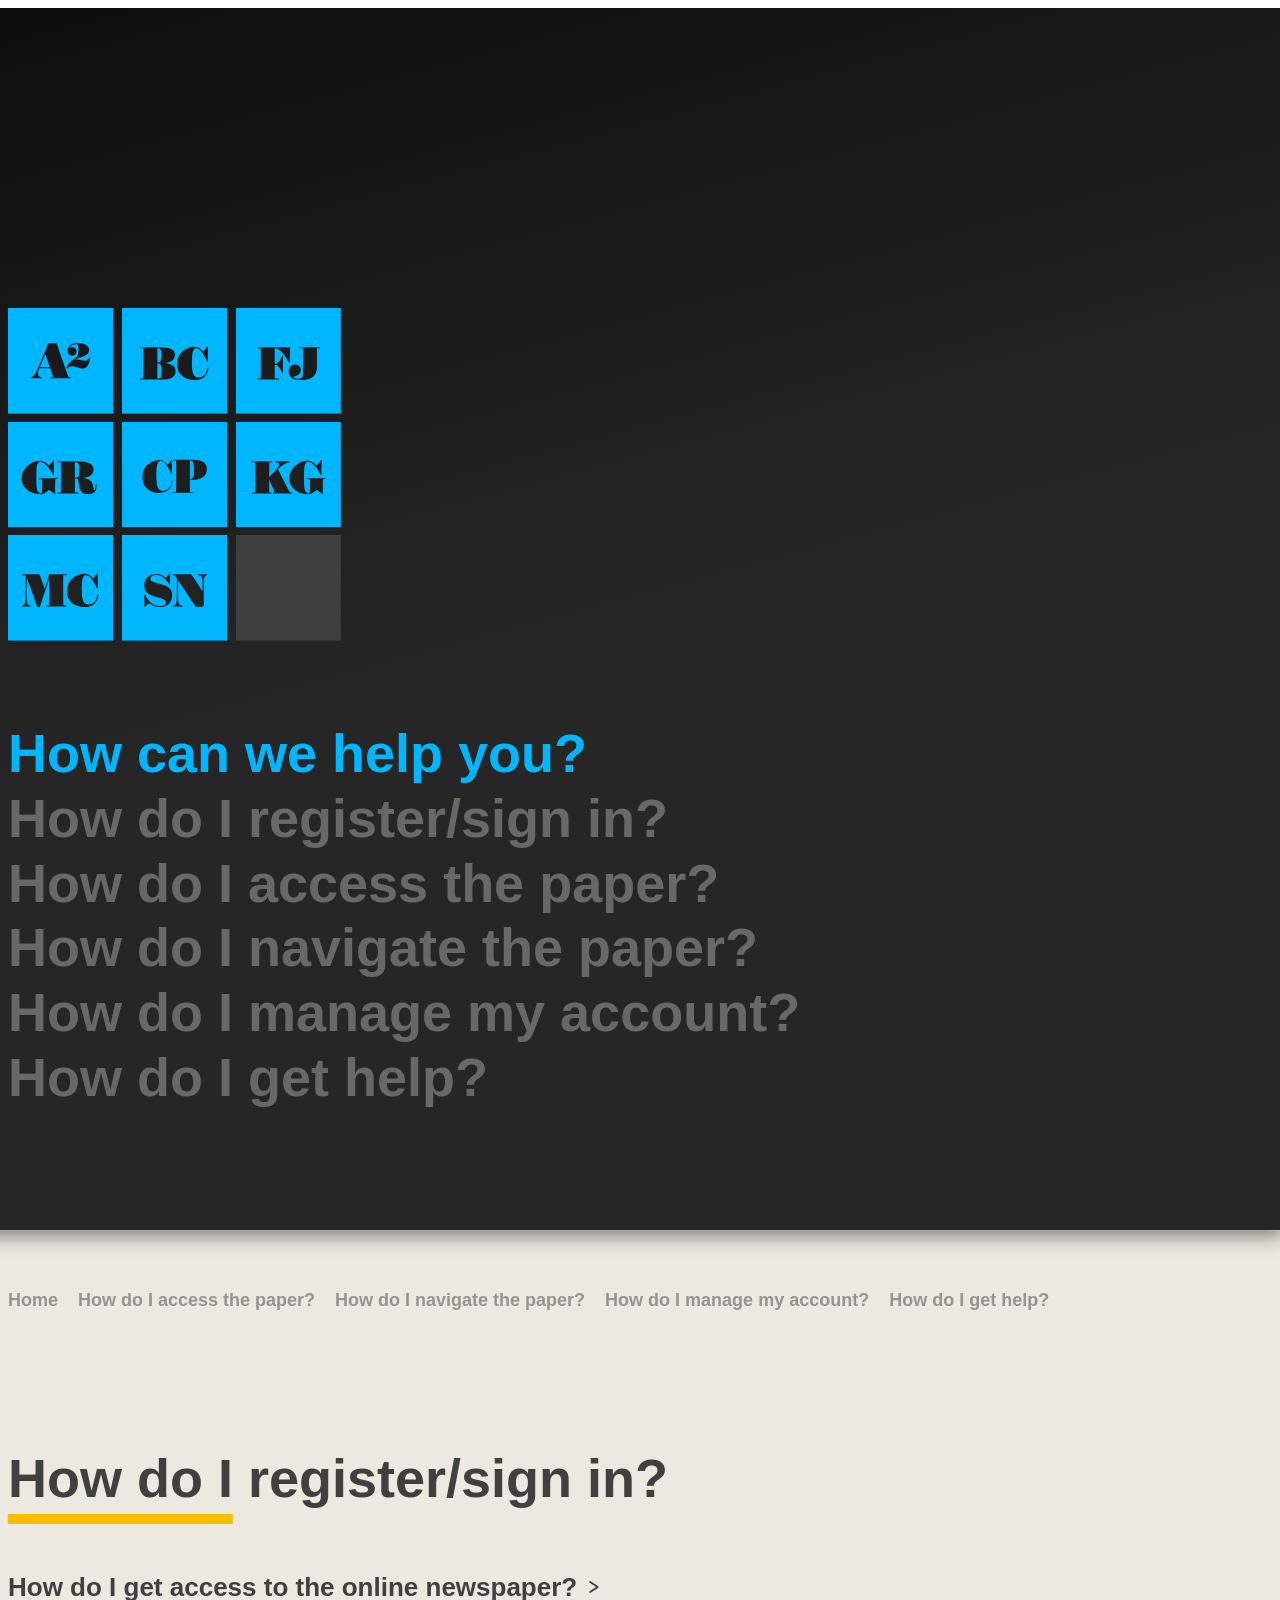
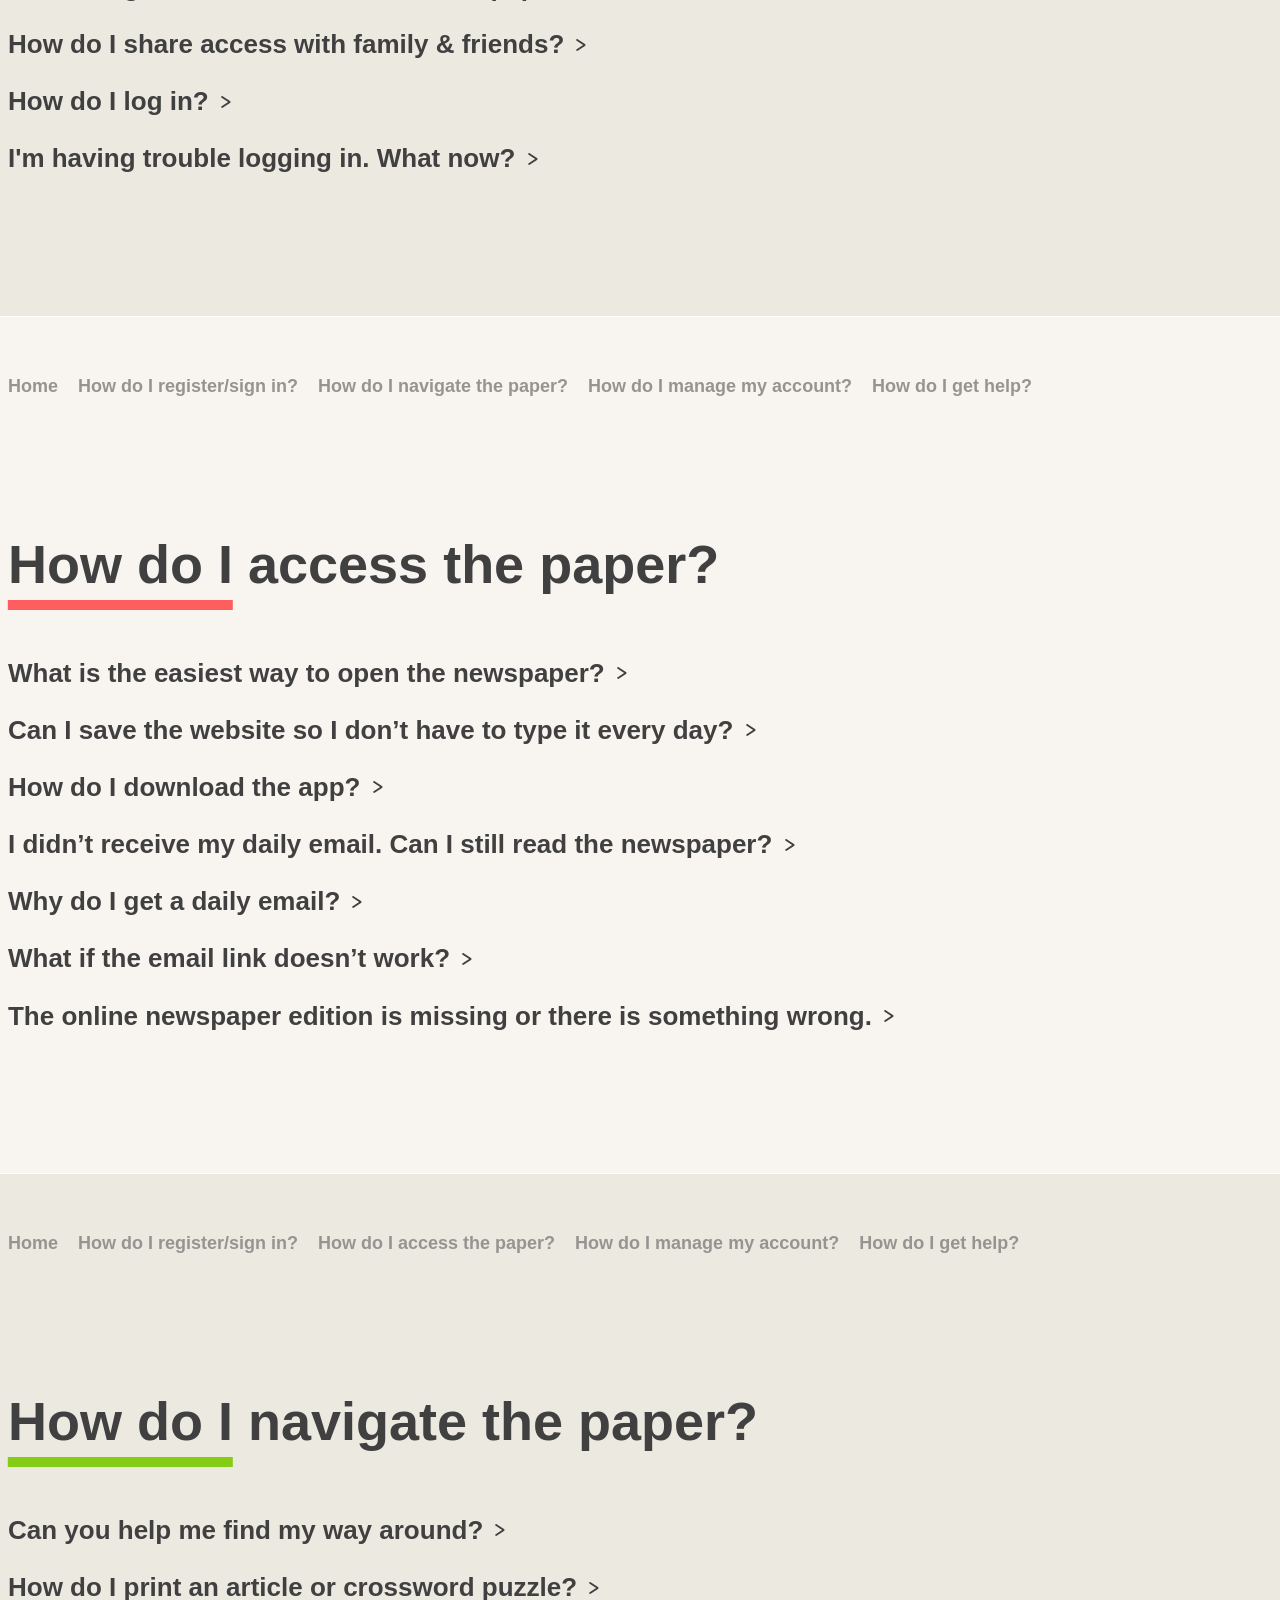
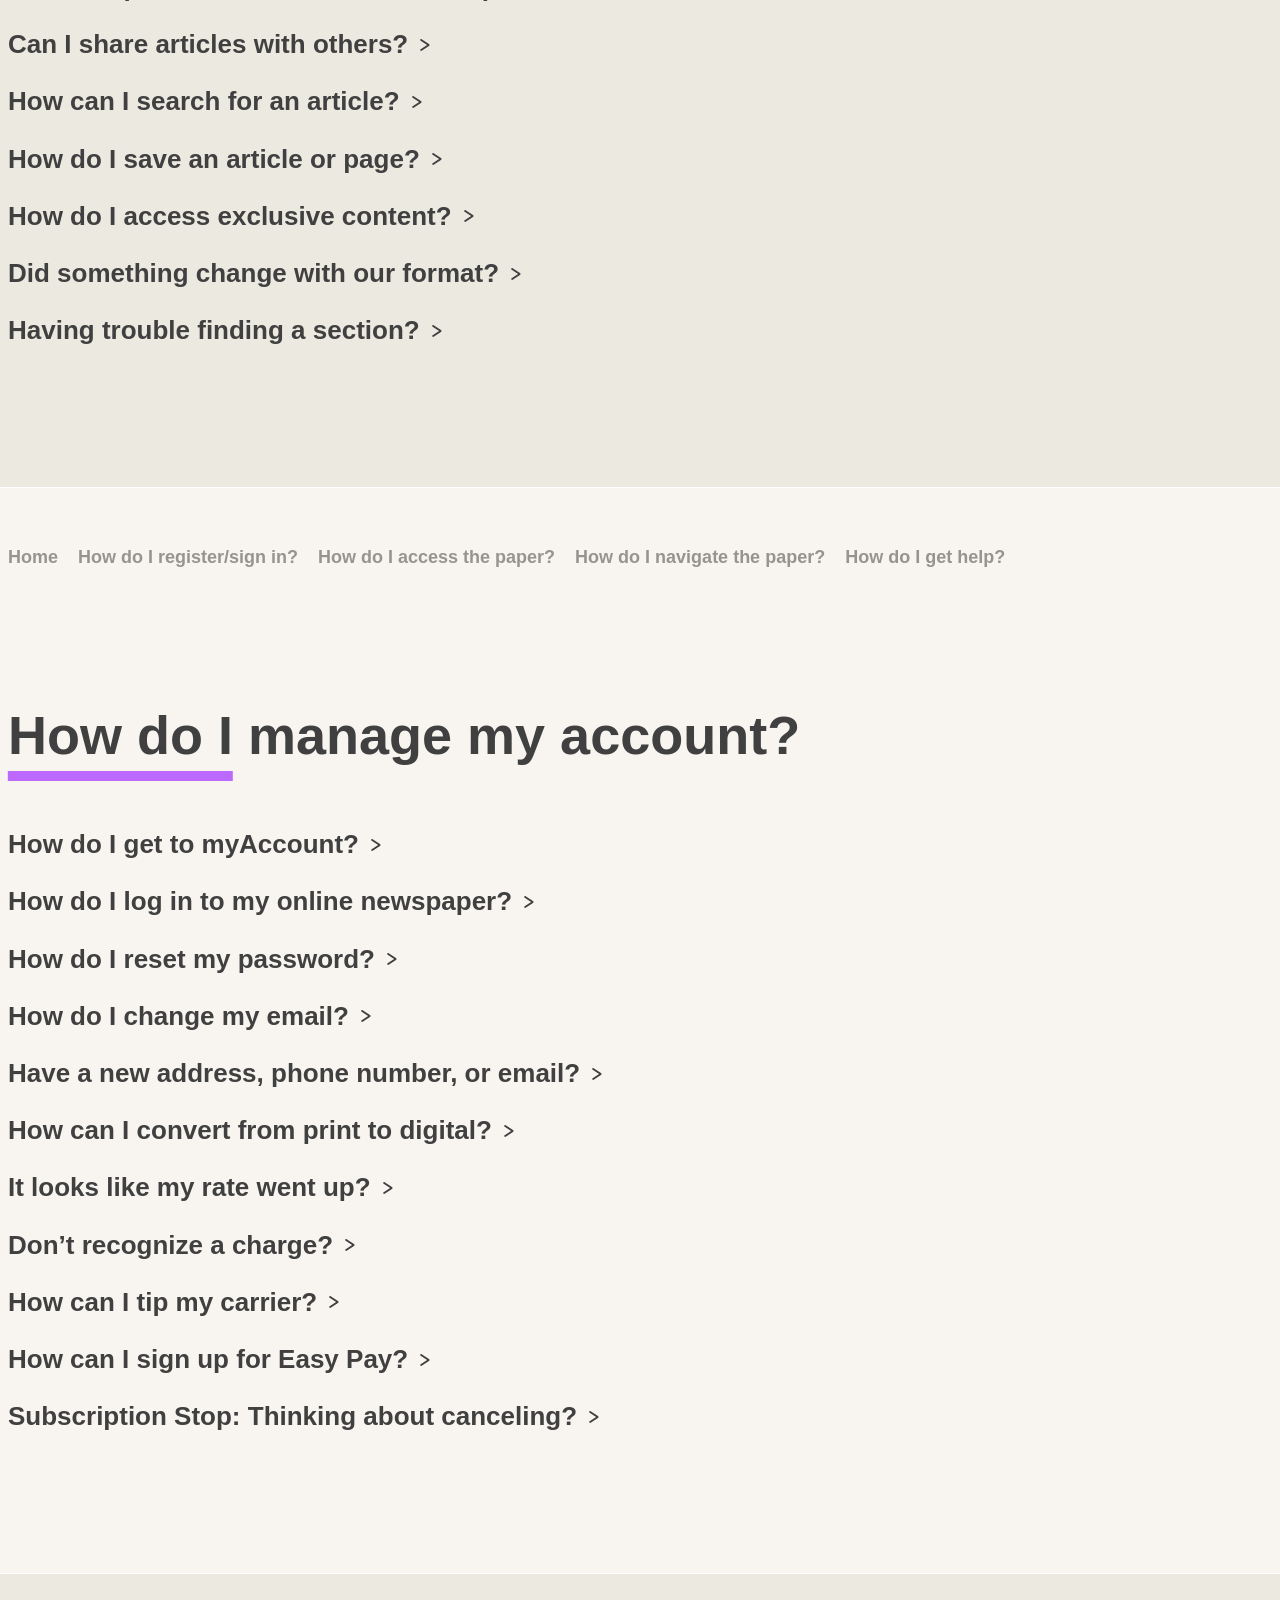
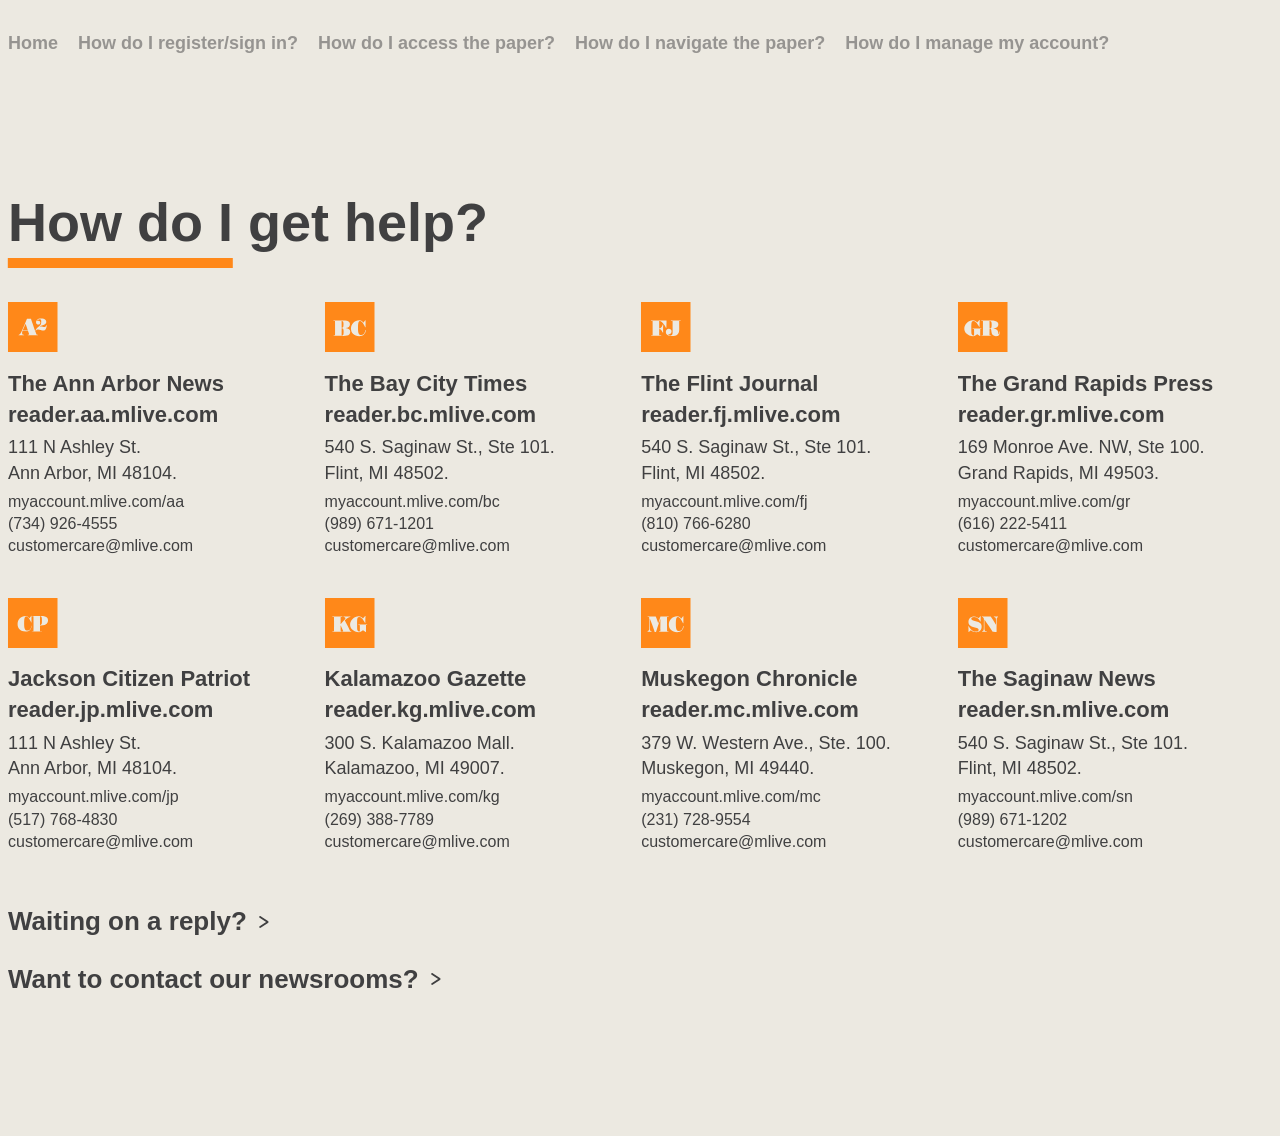
==== index.html @ b57704d3 "Commit" ====
<!DOCTYPE html>
<html lang="en">
<head>
    <meta charset="UTF-8">
    <meta name="viewport" content="width=device-width, initial-scale=1.0">
</head>
<body>
<style>
@import url("https://p.typekit.net/p.css?s=1&k=umq5keu&ht=tk&f=39496.39498.39502.39504.39505.39508&a=63447791&app=typekit&e=css");
@font-face {
  font-family: "neue-haas-grotesk-display";
  src:
    url("https://use.typekit.net/af/174ae3/00000000000000007735bb5a/31/l?primer=7cdcb44be4a7db8877ffa5c0007b8dd865b3bbc383831fe2ea177f62257a9191&fvd=n5&v=3")
      format("woff2"),
    url("https://use.typekit.net/af/174ae3/00000000000000007735bb5a/31/d?primer=7cdcb44be4a7db8877ffa5c0007b8dd865b3bbc383831fe2ea177f62257a9191&fvd=n5&v=3")
      format("woff"),
    url("https://use.typekit.net/af/174ae3/00000000000000007735bb5a/31/a?primer=7cdcb44be4a7db8877ffa5c0007b8dd865b3bbc383831fe2ea177f62257a9191&fvd=n5&v=3")
      format("opentype");
  font-display: auto;
  font-style: normal;
  font-weight: 500;
  font-stretch: normal;
}
@font-face {
  font-family: "neue-haas-grotesk-display";
  src:
    url("https://use.typekit.net/af/c7a282/00000000000000007735bb62/31/l?primer=7cdcb44be4a7db8877ffa5c0007b8dd865b3bbc383831fe2ea177f62257a9191&fvd=n6&v=3")
      format("woff2"),
    url("https://use.typekit.net/af/c7a282/00000000000000007735bb62/31/d?primer=7cdcb44be4a7db8877ffa5c0007b8dd865b3bbc383831fe2ea177f62257a9191&fvd=n6&v=3")
      format("woff"),
    url("https://use.typekit.net/af/c7a282/00000000000000007735bb62/31/a?primer=7cdcb44be4a7db8877ffa5c0007b8dd865b3bbc383831fe2ea177f62257a9191&fvd=n6&v=3")
      format("opentype");
  font-display: auto;
  font-style: normal;
  font-weight: 600;
  font-stretch: normal;
}
@font-face {
  font-family: "neue-haas-grotesk-display";
  src:
    url("https://use.typekit.net/af/bbb0f9/00000000000000007735bb6e/31/l?primer=7cdcb44be4a7db8877ffa5c0007b8dd865b3bbc383831fe2ea177f62257a9191&fvd=n9&v=3")
      format("woff2"),
    url("https://use.typekit.net/af/bbb0f9/00000000000000007735bb6e/31/d?primer=7cdcb44be4a7db8877ffa5c0007b8dd865b3bbc383831fe2ea177f62257a9191&fvd=n9&v=3")
      format("woff"),
    url("https://use.typekit.net/af/bbb0f9/00000000000000007735bb6e/31/a?primer=7cdcb44be4a7db8877ffa5c0007b8dd865b3bbc383831fe2ea177f62257a9191&fvd=n9&v=3")
      format("opentype");
  font-display: auto;
  font-style: normal;
  font-weight: 900;
  font-stretch: normal;
}
.faqALL {
  color: #404041;
  font-weight: 500;
  -webkit-font-smoothing: antialiased;
  -moz-osx-font-smoothing: grayscale;
  text-rendering: optimizeLegibility;
  font-variant-ligatures: common-ligatures;
  font-feature-settings:
    "kern" 1,
    "liga" 1;
}
.faqALL * {
  font-variant-ligatures: inherit;
  font-feature-settings: inherit;
}
.faqALL a,
.faqALL button {
  color: inherit;
}

.faqALL {
  width: 105cqw;
  display: flex;
  flex-direction: column;
  left: 0;
  top: 0;
  bottom: 0;
  right: 0;
  transform: translateX(-5%);
  overflow: hidden;
  margin: 0;
  padding: 0;
  box-sizing: border-box;
  font: inherit;
}
.faqALL a {
  border: 0 !important;
  color: inherit;
  text-decoration: none;
}
.faqALL svg,
.faqALL svg * {
  outline: none !important;
  -webkit-tap-highlight-color: transparent !important;
}
.faqALL summary,
.faqALL summary * {
  outline: none !important;
  -webkit-tap-highlight-color: transparent !important;
}
.faqALL a,
.faqALL a * {
  outline: none !important;
  -webkit-tap-highlight-color: transparent !important;
}
html {
  color-scheme: dark light;
}
.faqNOBR {
  white-space: nowrap;
}
.faqHEROcontainer {
  margin: 0;
  display: flex;
  justify-content: flex-start;
  align-items: center;
}
.faqHEROcontainer h1 {
  margin: 0;
}
.faqBODYcontainer {
  margin: 0;
  display: flex;
  justify-content: flex-start;
  flex-direction: column;
  padding-bottom: clamp(80px, 10vw, 180px);
}
.faqBODYwrapper {
  width: 100%;
}
.faqHEADbig {
  font-family: "neue-haas-grotesk-display", sans-serif;
  font-weight: 900;
  font-style: normal;
  letter-spacing: 0;
  line-height: 1.2;
}
.faqHEADbig a {
  text-decoration: none;
}
.faqHR {
  width: 70vw;
  margin: clamp(10px, 1.5%, 30px) auto clamp(10px, 1.5%, 30px) 0;
  border: none;
  height: 1px;
  background-color: #cccccc; 
}
.faqHEROback {
  background-image: linear-gradient(165deg, #0d0d0d, #262626, #262626);
  filter: drop-shadow(0px 5px 10px #00000080);
}
.faqHEROwrapper {
  display: grid;
  grid-template-rows: auto auto 1fr;
  gap: 80px;
  overflow: hidden;
  padding: 300px 0 40px 0;
}
.faqHEROimg {
  grid-row-start: 1;
}
.faqHEROtext {
  grid-row-start: 2;
}
.faqHEROgrid {
  display: grid;
  width: 333px;
  grid-template-columns: repeat(3, minmax(0, 1fr));
  grid-template-rows: repeat(3, minmax(0, 1fr));
  gap: 0.5rem;
  aspect-ratio: 1 / 1;
}
.faqHEROgriditem {
  display: flex;
  justify-content: center;
  align-items: center;
}
.faqHEROgriditem svg {
  width: 100%;
  height: 100%;
  color: #00b7ff;
}
.faqHEROgriditem:last-of-type svg {
  width: 100%;
  height: 100%;
  color: #3f3f3f !important;
}
.faqBODYnav {
  display: flex;
  flex-wrap: nowrap;
  align-content: end;
  margin-bottom: clamp(50px, 5%, 100px);
  overflow-x: auto !important;
  overflow-y: hidden;
  white-space: nowrap;
  will-change: background-position;
  transition-timing-function: cubic-bezier(0.25, 1, 0.5, 1);
  animation: faqNAVSCROLLnonhover linear;
  animation-timeline: scroll(x self);
  scroll-timeline-name: --navFAQscroll;
  scroll-timeline-axis: inline;
}
.faqBODYnav:is(:hover, :active, :focus) {
  will-change: background-position;
  transition-timing-function: cubic-bezier(0.25, 1, 0.5, 1);
  animation: faqNAVSCROLLhover linear;
  animation-timeline: scroll(x self);
}
.faqBODYnav::-webkit-scrollbar {
  height: 10px;
}
.faqBODYnav::-webkit-scrollbar-track {
  height: 100%;
  background-color: transparent;
  border-top: 1px solid transparent;
  width: 30px;
  transition: all 0.3s ease;
}
.faqBODYnav::-webkit-scrollbar-track:is(:hover, :active, :focus) {
  height: 100%;
  background-color: transparent;
  border-top: 1px solid #969491;
  width: 30px;
  transition: all 0.2s ease;
}
.faqBODYnav::-webkit-scrollbar-thumb {
  height: 100%;
  transition: all 0.3s ease;
}
.faqBODYnav::-webkit-scrollbar-thumb:is(:hover, :active, :focus) {
  height: 100%;
  background-color: transparent;
  transition: all 0.2s ease;
}
.faqBODYnavitem {
  align-items: end;
  display: flex;
  margin-right: 20px;
  font-family: "neue-haas-grotesk-display", sans-serif;
  font-weight: 600;
  border: 0;
  text-align: left;
  height: 80px;
  padding-bottom: 10px;
  border-bottom: 10px solid transparent;
  transition: border-bottom 0.3s ease-in-out;
}
.faqBODYnavitem a {
  text-decoration: none;
  color: #969491;
  transition: color 0.1s ease-in-out;
}
.faqBODYnavitem:last-child {
  margin-right: 10%;
}
.faqBODYnav:has(.faqBODYnavitem:is(:hover, :active, :focus))
  .faqBODYnavitem:not(:is(:hover, :active, :focus)) {
  border-bottom: 10px solid transparent;
}
.faqBODYnav:has(.faqBODYnavitem:is(:hover, :active, :focus))
  .faqBODYnavitem:not(:is(:hover, :active, :focus))
  a {
  color: #c1bfb9;
}
.faqBODYnav .faqBODYnavitem:is(:hover, :active, :focus) {
  border-bottom: 10px solid #404041;
}
.faqBODYnav .faqBODYnavitem:is(:hover, :active, :focus) a {
  text-decoration: none;
  color: #404041;
}
.faqBODYnav .navBlue:is(:hover, :active, :focus) {
  border-bottom: 10px solid #00b7ff;
}
.faqBODYnav .navGold:is(:hover, :active, :focus) {
  border-bottom: 10px solid #f7be00;
}
.faqBODYnav .navRed:is(:hover, :active, :focus) {
  border-bottom: 10px solid #ff5e5e;
}
.faqBODYnav .navGreen:is(:hover, :active, :focus) {
  border-bottom: 10px solid #84cc16;
}
.faqBODYnav .navViolet:is(:hover, :active, :focus) {
  border-bottom: 10px solid #bc69ff;
}
.faqBODYnav .navOrange:is(:hover, :active, :focus) {
  border-bottom: 10px solid #ff8819;
}
.faqBODYnav div {
  transition: color 0.7s ease-in-out;
}
.faqBODYnav:is(:hover, :active, :focus) div {
  transition-timing-function: cubic-bezier(0.25, 1, 0.5, 1);
}
.faqBODYnav:is(:hover, :active, :focus) div:first-child a {
  animation: navScroll01 linear;
  animation-timeline: --navFAQscroll;
}
.faqBODYnav:is(:hover, :active, :focus) div:nth-child(2) a {
  animation: navScroll02 linear;
  animation-timeline: --navFAQscroll;
}
.faqBODYnav:is(:hover, :active, :focus) div:nth-child(3) a {
  animation: navScroll03 linear;
  animation-timeline: --navFAQscroll;
}
.faqBODYnav:is(:hover, :active, :focus) div:nth-child(4) a {
  animation: navScroll04 linear;
  animation-timeline: --navFAQscroll;
}
.faqBODYnav:is(:hover, :active, :focus) div:nth-child(5) a {
  animation: navScroll05 linear;
  animation-timeline: --navFAQscroll;
}
.faqARTcontainer {
  position: absolute;
  display: flex;
  justify-content: flex-start;
  z-index: 200;
  width: 100vw;
  left: 0;
  top: 70px;
  bottom: 0;
  right: 0;
  transform: translateX(5vw);
}
.faqARTmag div img {
  transform: translateY(0px) translateX(0px) scale(1);
  width: 100%;
  height: 100%;
  object-fit: cover;
  object-position: left top;
  animation: faqscaleAndMove linear both;
  animation-timeline: scroll(root);
  animation-range: exit;
}
@media (max-width: 767px) {
.faqARTmag div img {
  animation: faqscaleAndMoveSlower linear both;
  animation-timeline: scroll(root);
  animation-range: cover; 
}
}
.faqBODYcontainer h1,
.faqBODYcontainer h2,
.faqBODYcontainer h3,
.faqBODYcontainer h4,
.faqBODYcontainer h5,
.faqBODYcontainer p {
  margin: 0;
  padding: 0;
}
.faqBODYdark {
  background-color: #ece9e1;
  border-top: 1px solid #ffffff;
}
.faqBODYlight {
  background-color: #f8f5f0;
  border-top: 1px solid #ffffff;
}
.faqBODYdark .faqHEADbig,
.faqBODYlight .faqHEADbig {
  color: #404041;
}
.faqBODYcontainer .faqHEADbig {
  padding: 48px 0;
}
.faqHEADbig .faqHEADunderline {
  display: inline !important;
  padding-bottom: 6px;
  border-bottom: 10px solid #787878;
}
.faqBODYBlue .faqHEADbig .faqHEADunderline {
  display: inline !important;
  border-bottom: 10px solid #00b7ff;
}
.faqBODYgold .faqHEADbig .faqHEADunderline {
  display: inline !important;
  border-bottom: 10px solid #f7be00;
}
.faqBODYred .faqHEADbig .faqHEADunderline {
  display: inline !important;
  border-bottom: 10px solid #ff5e5e;
}
.faqBODYgreen .faqHEADbig .faqHEADunderline {
  display: inline !important;
  border-bottom: 10px solid #84cc16;
}
.faqBODYviolet .faqHEADbig .faqHEADunderline {
  display: inline !important;
  border-bottom: 10px solid #bc69ff;
}
.faqBODYorange .faqHEADbig .faqHEADunderline {
  display: inline !important;
  border-bottom: 10px solid #ff8819;
}
.faqHEROtext .faqHEADbig a,
.faqHEROtext:is(:hover, :active, :focus) .faqHEADbig {
  color: #686867;
  transition: color text-shadow 0.3s ease;
}
.faqHEROtext .faqHEADbig,
.faqHEROtext .faqHEADbig:is(:hover, :active, :focus) {
  color: #00b7ff;
  transition: all 0.3s ease;
}
.hoverBlue:is(:hover, :active, :focus),
.hoverBlue:is(:hover, :active, :focus) a {
  color: #00b7ff !important;
}
.hoverGold:is(:hover, :active, :focus),
.hoverGold:is(:hover, :active, :focus) a {
  color: #f7be00 !important;
  text-shadow: 0 0 30px #f7be00 !important;
  transition:
    color 0.3s ease,
    text-shadow 0.5s ease-in-out;
}
body:has(.faqHEROtext .hoverGold:is(:hover, :active, :focus))
  .faqARTmag
  div
  img {
  filter: hue-rotate(220deg) saturate(2);
}
body:has(.faqHEROtext .hoverGold:is(:hover, :active, :focus))
  .faqHEROgriditem
  svg {
  color: #f7be00;
}
.hoverRed:is(:hover, :active, :focus),
.hoverRed:is(:hover, :active, :focus) a {
  color: #ff5e5e !important;
  text-shadow: 0 0 30px #ff5e5e !important;
  transition:
    color 0.3s ease,
    text-shadow 0.5s ease-in-out;
}
body:has(.faqHEROtext .hoverRed:is(:hover, :active, :focus))
  .faqARTmag
  div
  img {
  filter: hue-rotate(160deg) saturate(2);
}
body:has(.faqHEROtext .hoverRed:is(:hover, :active, :focus))
  .faqHEROgriditem
  svg {
  color: #ff5e5e;
}
.hoverGreen:is(:hover, :active, :focus),
.hoverGreen:is(:hover, :active, :focus) a {
  color: #84cc16 !important;
  text-shadow: 0 0 30px #84cc16 !important;
  transition:
    color 0.3s ease,
    text-shadow 0.5s ease-in-out;
}
body:has(.faqHEROtext .hoverGreen:is(:hover, :active, :focus))
  .faqARTmag
  div
  img {
  filter: hue-rotate(-70deg) saturate(2);
}
body:has(.faqHEROtext .hoverGreen:is(:hover, :active, :focus))
  .faqHEROgriditem
  svg {
  color: #84cc16;
}
.hoverViolet:is(:hover, :active, :focus),
.hoverViolet:is(:hover, :active, :focus) a {
  color: #bc69ff !important;
  text-shadow: 0 0 30px #bc69ff !important;
  transition:
    color 0.3s ease,
    text-shadow 0.5s ease-in-out;
}
body:has(.faqHEROtext .hoverViolet:is(:hover, :active, :focus))
  .faqARTmag
  div
  img {
  filter: hue-rotate(90deg) saturate(2);
}
body:has(.faqHEROtext .hoverViolet:is(:hover, :active, :focus))
  .faqHEROgriditem
  svg {
  color: #bc69ff;
}
.hoverOrange:is(:hover, :active, :focus),
.hoverOrange:is(:hover, :active, :focus) a {
  color: #ff8819 !important;
  text-shadow: 0 0 30px #ff8819 !important;
  transition:
    color 0.3s ease,
    text-shadow 0.5s ease-in-out;
}
body:has(.faqHEROtext .hoverOrange:is(:hover, :active, :focus))
  .faqARTmag
  div
  img {
  filter: hue-rotate(180deg) saturate(2);
}
body:has(.faqHEROtext .hoverOrange:is(:hover, :active, :focus))
  .faqHEROgriditem
  svg {
  color: #ff8819;
}
.faqTXTquestion {
  font-family: "neue-haas-grotesk-display", sans-serif;
  font-weight: 600;
  line-height: 1.2;
  letter-spacing: 0;
  text-wrap: balance;
  display: inline;
  text-align: left;
  border-radius: 0;
}
.faqQUESTIONwrapper details summary,
.faqQUESTIONwrapper details p,
.faqQUESTIONwrapper details div,
.faqQUESTIONwrapper details span {
  color: #404041;
  fill: #404041;
}
.faqTXTanswer {
  font-family: "neue-haas-grotesk-display", sans-serif;
  font-weight: 500;
  letter-spacing: 0;
  line-height: 1.4;
  text-align: left;
  text-wrap: balance;
}
.faqTXTanswer strong {
  font-weight: 600;
}
.faqTXTextras {
  font-family: "neue-haas-grotesk-display", sans-serif;
  font-weight: 500;
  letter-spacing: 0;
  line-height: 1.4;
  text-align: left;
  text-wrap: balance;
  font-size: 14px;
}
@media (min-width: 768px) {
  .faqTXTextras { font-size: 16px; }
}
@media (min-width: 1024px) {
  .faqTXTextras { font-size: 19px; }
}
@media (min-width: 1280px) {
  .faqTXTextras { font-size: 20px; }
}
@media (min-width: 1750px) {
  .faqTXTextras { font-size: 22px; }
}
.faqTXTextras strong {
  font-weight: 600;
}
.faqQUESTIONwrapper summary {
  cursor: pointer;
  list-style: none;
  display: inline-flex;
  align-items: center;
  gap: 6px;
  max-width: 90%;
}
.faqTOGGLEicon {
  width: 8px;
  height: 8px;
    flex-shrink: 0;
}
@media (min-width: 550px) {
  .faqTOGGLEicon {
    width: 12px;
    height: 12px;
  }
}
:root {
  interpolate-size: allow-keywords;
}
.faqALL details::details-content {
  block-size: 0;
  opacity: 0;
  transition:
    block-size 0.4s ease-in-out,
    opacity 0.4s ease-in-out,
    content-visibility 0.4s ease allow-discrete;
}
.faqALL details[open]::details-content {
  block-size: auto;
  opacity: 1;
}
.faqQUESTIONwrapper details .faqQUESTIONmain svg {
  transition: transform 0.4s cubic-bezier(0.25, 1, 0.5, 1);
}
.faqQUESTIONwrapper details[open] .faqQUESTIONmain svg {
  transform: translate(0px, 6px) rotate(90deg) scale(1, 1.2);
  transform-origin: center;
  transform-box: fill-box;
  transition: transform 0.4s cubic-bezier(0.34, 1.2, 0.64, 1);
}
.faqQUESTIONwrapper details[open] .faqQUESTIONmain {
  padding-top: 6px;
}
@media (min-width: 768px) {
.faqQUESTIONwrapper details[open] .faqQUESTIONmain {
  padding-top: 16px;
}
}
.faqQUESTIONwrapper details:first-of-type[open] .faqQUESTIONmain {
  padding-top: 0 !important;
  margin-top: 0 !important;
}

.faqQUESTIONmain {
    text-wrap: pretty;
}
.faqQUESTIONwrapper summary {
  display: inline-flex;
  gap: 6px;
}
@media (min-width: 550px) {
  .faqQUESTIONwrapper summary {
    gap: 8px;
  }
}
@media (min-width: 768px) {
  .faqQUESTIONwrapper summary {
    gap: 10px;
  }
}
.faqQUESTIONwrapper .faqQUESTIONmain svg {
  display: flex;
  align-self: flex-start;
    flex-shrink: 0;
    transform: translate(0px, 6px);
}
@media (min-width: 768px) {
.faqQUESTIONwrapper .faqQUESTIONmain svg {
  align-self: center;
    transform: translateY(0px);
}
}
.faqSUBaccordian summary svg {
  display: flex;
  align-self: flex-start;
    transform: translateY(0px);
}
@media (min-width: 768px) {
.faqSUBaccordian summary svg {
  align-self: center;
}
}
.faqRESETaccordian details summary {
  display: flex;
  align-items: flex-start;
  gap: 6px;
}
@media (min-width: 550px) {
.faqRESETaccordian details summary {
    gap: 8px;
  }
}
@media (min-width: 768px) {
.faqRESETaccordian details summary {
    gap: 10px;
  }
}
.faqRESETaccordian details summary svg {
  display: flex;
  align-self: flex-start;
    flex-shrink: 0;
    transform: translate(0px, 4px);
}
@media (min-width: 768px) {
.faqRESETaccordian details summary svg {
  align-self: center;
    transform: translate(0px, 0px);
}
}
.faqRESETaccordian details:before,
.faqRESETaccordian details:after {
  margin: 0 !important;
}
.faqGAP {
  display: flex;
  flex-direction: column;
  gap: 10px;
}
.faqMARGINbottom {
  margin-bottom: 16px;
}
.faqSUBaccordian summary svg {
  transform: translate(0px, 4px) rotate(0deg) scale(1, 1);
  transition: transform 0.3s ease-in-out;
  align-self: flex-start;
  flex-shrink: 0;
}
.faqSUBaccordian[open] summary svg {
  transform: translate(0px, 4px) rotate(90deg) scale(1, 1.2);
}    
@media (min-width: 768px) {
.faqSUBaccordian summary svg {
  transform: translate(0px, 0px) rotate(0deg) scale(1, 1);
  transition: transform 0.3s ease-in-out;
  align-self: center;
  flex-shrink: 0;
}
.faqSUBaccordian[open] summary svg {
  transform: translate(0px, 0px) rotate(90deg) scale(1, 1.2);
}  
}
.faqQUESTIONwrapper details[open] .faqInitial {
  transform: none;
  padding: 0;
}
.faqInitial {
  align-self: center;
}
.faqQUESTIONwrapper .faqANSWERbox {
  position: relative;
  width: 90%;
  margin: 16px 0 6px 0;
}
.faqANSWERbox > :last-child {
  padding-bottom: 16px;
}
@media (max-width: 767px) {
.faqANSWERbox > :last-child {
  padding-bottom: 0px;
}}
@media (min-width: 768px) {
.faqANSWERbox > :last-child {
  padding-bottom: 16px;
}
}
@media (max-width: 767px) {
.faqQUESTIONwrapper details[open] + details:not([open]) {
  padding-top: 16px; 
}}

.faqQUESTIONwrapper details::before {
  content: "";
  display: block;
  width: 70vw;
  height: 1px;
  top: 0;
  background-color: transparent;
  margin-bottom: 12px;
}
.faqQUESTIONwrapper details::after {
  content: "";
  display: block;
  width: 70vw;
  height: 1px;
  bottom: 0;
  background-color: transparent;
  margin-top: 12px;
}
.faqQUESTIONwrapper details[open]::before {
  content: "";
  display: block;
  width: 70vw;
  height: 1px;
  background-color: #c1bfb9;
  margin-bottom: 12px;
}
.faqQUESTIONwrapper details[open]::after {
  content: "";
  display: block;
  width: 70vw;
  height: 1px;
  background-color: #c1bfb9;
  margin-top: 12px;
}
@media (max-width: 767px) {
.faqQUESTIONwrapper details:first-of-type[open]::before {
  content: none;
  height: 0;
  margin: 1px !important;
  padding: 0;
}}
@media (min-width: 768px) {
.faqQUESTIONwrapper details:first-of-type[open]::before {
  content: none;
  height: 0;
  margin: 0;
  padding: 0;
}
}
.faqSUBaccordian::before {
  content: none;
  height: 0;
  margin: 0;
  padding: 0;
}
.faqSUBaccordian::after {
  content: none;
  height: 0;
  margin: 0;
  padding: 0;
}
@media (min-width: 1025px) and (hover: hover) and (pointer: fine) {
  .faqQUESTIONwrapper:has(details[open]) details:not([open]):hover {
    opacity: 1;
    transition: opacity 0.2s ease-in-out;
  }
}
@media (max-width: 1024px) and (hover: none) and (pointer: coarse) {
  .faqQUESTIONwrapper:has(details[open]) details:not([open]):active {
    opacity: 1;
    transition: opacity 0.2s ease-in-out;
  }
  .faqQUESTIONwrapper:has(details[open]) details:not([open]):focus {
    opacity: 1;
    transition: opacity 0.2s ease-in-out;
  }
}
.faqTXTsub {
  font-family: "neue-haas-grotesk-display", sans-serif;
  font-weight: 500;
  letter-spacing: 1%;
  line-height: 1.4;
  text-align: left;
  text-wrap: balance;
}
.faqTXTsub strong {
  font-weight: 600;
}
.faqBOXindent p {
  padding-left: 32px;
  text-indent: -16px;
}
.faqPADDINGtop {
  padding-top: 16px;
}
.faqSUBaccordian {
  opacity: 1 !important;
  margin: 0;
  padding: 0;
}
.faqBODYlist {
  display: flex;
  flex-direction: column;
  gap: 10px;
  margin: 16px 0 0 0;
}
.faqBODYlist a {
  text-decoration: none;
}
.faqBODYlist div a {
  display: flex;
  flex-direction: row;
  gap: 10px;
}
.faqBODYlist div a span {
  align-self: flex-start !important;
}
.faqLOGOdot {
  aspect-ratio: 1 / 1;
  height: auto;
  transform-origin: center;
  clip-path: circle(50%);
  border-radius: 50%;
  flex-shrink: 0;
  width: 18px;
  height: 18px;
}
  @media (min-width: 550px) {
    .faqLOGOdot {width: 20px; height: 20px;
  }}
  @media (min-width: 768px) {
    .faqLOGOdot {width: 24px; height: 24px;
  }}
  @media (min-width: 1024px) {
    .faqLOGOdot {width: 30px; height: 30px;
  }}
.faqBODYlist:is(:hover, :active, :focus) div a,
.faqBODYlist:is(:hover, :active, :focus) div a strong,
.faqBODYlist:is(:hover, :active, :focus) div a span {
  color: #c1bfb9;
  fill: #c1bfb9;
  transition: color 0.1s ease-in-out;
}
.faqBODYlist div a:is(:hover, :active, :focus),
.faqBODYlist div a:is(:hover, :active, :focus) strong,
.faqBODYlist div a:is(:hover, :active, :focus) span {
  color: #2a2a2a;
  fill: #2a2a2a;
  transition: color 0.1s ease-in-out;
}
.faqSUBindent {
  padding-left: 24px !important;
}
.faqBODYlistapp {
  display: flex;
  flex-direction: column;
}
.faqBODYlistitem {
  display: flex;
  flex-direction: row;
  gap: 10px;
  align-content: center;
  transition: all 0.3s ease-in-out;
}
.faqBODYlistitem p {
  margin: 0;
  align-self: center;
  font-weight: 600;
}
.faqBODYlistitem div {
  display: flex;
  flex-direction: row;
  gap: 5px;
}
.faqBODYlistitem div a {
  display: flex;
  flex-direction: row;
}
.faqHIDEdescription {
  display: flex;
  flex-direction: row;
  align-items: center;
}
.faqHIDEdescription div {
  position: absolute;
  padding-left: 4px;
}
.faqBODYlistapp svg, .faqBODYlist svg {
fill: #6b6a69;
color: #6b6a69;
}
.faqBODYlistapp .faqBODYlistitem div a svg {
  fill: #c1bfb9;
  transition: all 0.3s ease;
}
  .faqBODYlistapp .faqBODYlistitem div:hover a svg {
  fill: #cccccc;
  transition: all 0.3s ease;
}
.faqBODYlistapp .faqBODYlistitem div a:hover svg {
  fill: #404041;
  transition: all 0.3s ease;
}
.faqGRIDlistICON svg {
  transform-origin: center;
  transform-box: fill-box;
  transition: transform 0.9s cubic-bezier(0.25, 1, 0.5, 1) !important;
}
.faqGRIDlistICON:hover svg {
  transform: scale(1.4);
}
.faqHIDEapple,
.faqHIDEgoogle {
  opacity: 0;
  visibility: hidden;
  color: transparent;
}
.faqBODYlistitem:has(.faqSHOWapple:is(:hover, :active, :focus)) .faqHIDEapple {
  visibility: visible;
  opacity: 1;
  color: #404041;
}
.faqBODYlistitem:has(.faqSHOWgoogle:is(:hover, :active, :focus))
  .faqHIDEgoogle {
  opacity: 1;
  visibility: visible;
  color: #404041;
}
.faqGRIDlistcontainGrid {
  display: grid;

  grid-template-columns: repeat(auto-fit, minmax(140px, 1fr));
  box-sizing: border-box;
}
@media (min-width: 550px) {
.faqGRIDlistcontainGrid {
  gap: 16px;
}}

.faqGRIDlistcard {
  box-sizing: border-box;
  display: flex;
  flex-direction: column;
  align-items: flex-start;
}
.faqGRIDlistcontainFlex {
  display: flex;
  flex-direction: row;
  align-items: start;
}
.faqGRIDlistcontainFlex .faqGRIDlistcard {
  flex-direction: column;
}
.faqGRIDlistcontainFlex .faqGRIDlistcard div {
  padding: 0 !important;
}
.faqGRIDlistcard .faqGRIDlistcardSub01 {
  display: flex;
  flex-direction: row;
}
.faqGRIDlistCONTENT {
  flex: 1;
}
.faqGRIDlistCONTENT p {
  line-height: 1.2;
  width: 80%;
  transition: all 0.3s ease-in-out;
}
.faqGRIDlistCONTENT p:first-child {
  padding-bottom: 4px;
  width: 100%;
  transition: all 0.3s ease-in-out;
}
.faqEXTRAcontainer {
  display: flex;
  flex-direction: column;
  margin-top: 16px;
  gap: 6px;
}
@media (min-width: 550px) {
  .faqEXTRAcontainer {
    gap: 8px;
  }
}
@media (min-width: 768px) {
  .faqEXTRAcontainer {
    gap: 10px;
  }
}
.faqEXTRApdfbtn div {
  display: flex;
  gap: 6px;
}
@media (min-width: 550px) {
  .faqEXTRApdfbtn div {
    align-items: center;
    gap: 8px;
  }
}
@media (min-width: 768px) {
  .faqEXTRApdfbtn div {
    gap: 10px;
  }
}
.faqEXTRAvidbtn summary {
  display: inline-flex;
  gap: 6px;
}
@media (min-width: 550px) {
  .faqEXTRAvidbtn summary {
    gap: 8px;
  }
}
@media (min-width: 768px) {
  .faqEXTRAvidbtn summary {
    gap: 10px;
  }
}
.faqEXTRAvidbtn summary svg {
  display: flex;
  align-self: start;
}
.faqEXTRAvidbtn summary span {
  align-self: center;
  display: inline-block;
}
summary.faqTXTextras {
  display: flex;
  align-items: flex-start;
  cursor: pointer;
}
summary.faqTXTextras span {
  margin-top: 0;
  line-height: 1.2;
}
.faqBOXcontactus {
  display: flex;
  flex-direction: column;
  gap: 10px;
}
.faqBOXcontactus div,
.faqBOXcontactus div a {
  display: flex;
}
@media (max-width: 549px) {
  .faqBOXcontactus div,
  .faqBOXcontactus div a {
    gap: 6px;
  }
}
@media (550px <= width <= 767px) {
  .faqBOXcontactus div,
  .faqBOXcontactus div a {
    gap: 8px;
  }
}
@media (min-width: 768px) {
  .faqBOXcontactus div,
  .faqBOXcontactus div a {
    gap: 10px;
  }
}
.faqHOVERcustserv a svg {
  transition: transform 0.3s cubic-bezier(0.34, 1.56, 0.64, 1);
  transform-origin: center;
}
.faqHOVERcustserv:is(:hover, :active, :focus) a svg {
  transform: scale(1.18);
}
.faqHOVERemail {
  display: flex;
  padding: 10px 0 10px 10px !important;
  margin: -10px 0 -10px -10px;
  width: 70vw;
  border: 1px solid transparent;
  background-color: transparent;
  border-radius: 30px;
  transition:
    background-color 0.3s ease-in-out,
    border 0.3s ease-in-out;
}
@media (max-width: 549px) {
  .faqHOVERemail {
    width: 100%;
  }
}
.faqHOVERemail:hover {
  border: 1px solid #c1bfb9;
  background-color: #fcfaf8;
}
.faqHOVERemail a {
  flex-grow: 1;
}
.faqHOVERemail a span,
.faqHOVERemail a svg {
  transition: color 0.3s ease-in-out;
}
.faqHOVERemail:hover a span,
.faqHOVERemail:hover a span strong,
.faqHOVERemail:hover a span svg {
  color: #2a2a2a !important;
  fill: #2a2a2a !important;
}
.faqQUESTIONwrapper details:first-child[open]::before {
  content: "";
  display: block;
  width: 70%;
  height: 1px;
  top: 0;
  background-color: transparent;
  margin-bottom: 12px;
}
.faqQUESTIONwrapper details[open]:last-child::after {
  content: "";
  display: block;
  width: 70%;
  height: 1px;
  bottom: 0;
  background-color: transparent;
  margin-top: 12px;
}
.faqBOXlogofirst div {
  margin-top: 10px;
}
.faqBOXlogofirst summary span {
  display: flex;
  align-items: center;
  gap: 4px;
}
@media (min-width: 550px) {
  .faqBOXlogofirst summary span svg {
  align-self: center !important;
  margin-right: 4px;
}
}
@media (max-width: 549px) {
  .faqBODYcontainer {
    padding-bottom: 10%;
  }
  .faqQUESTIONwrapper details::before,
  .faqQUESTIONwrapper details::after {
    margin-bottom: 2px;
  }
  .faqHEADbig {
    font-size: clamp(16px, 5.7cqi, 32px);
  }
  .faqBODYnav {
    margin-left: 0;
    display: none;
  }
  .faqARTcontainer {
    width: 160%;
    margin-left: -50px;
    margin-top: 20px;
    padding-top: 20px;
  }
  .faqHEROwrapper {
    padding: calc(15vh + 50px) 20px 0 20px;
    margin-bottom: -20px;
    gap: 50px;
  }
  .faqBODYwrapper {
    padding-left: 0;
  }
  .faqHEROgrid {
    display: grid;
    width: 70%;
    grid-template-columns: repeat(3, minmax(0, 1fr));
    grid-template-rows: repeat(3, minmax(0, 1fr));
    gap: 8px;
    aspect-ratio: 1 / 1;
  }
  .faqQUESTIONcontainer {
    padding-left: 20px;
    padding-right: 20px;
  }
  .faqQUESTIONwrapper details summary {
    display: flex;
    flex-direction: row-reverse;
    align-content: start;
    justify-content: start;
    align-items: center;
    width: 90%;
    text-wrap: pretty;
  }
  .faqQUESTIONwrapper .faqANSWERbox details summary {
    display: flex;
    flex-direction: row;
    align-content: start;
    justify-content: start;
    align-items: center;
    width: 90%;
  }
  .faqQUESTIONwrapper .faqANSWERbox {
    position: relative;
    margin-left: 16px;
    width: 80%;
  }
  .faqBOXindent {
    display: flex;
    flex-direction: column;
    gap: 6px;
    margin: 6px 0;
  }
  .faqBOXindent p {
    padding-left: 12px;
    text-indent: -12px;
  }
  .faqBOXindent details summary {
    flex-direction: row;
    padding: 0 0 0 16px;
    width: 100%;
    margin: 0;
    text-indent: -15px;
    align-items: center;
  }
  .faqSUBindent {
    padding-left: 0 !important;
  }
  .faqSUBindent div a span strong {
    display: block;
  }
  .faqSUBaccordian summary {
    text-wrap: wrap !important;
  }
  .faqTXTquestion {
    font-size: 16px;
  }
  .faqTXTanswer {
    font-size: 14px;
  }
  .faqBODYlistitem > :first-child {
    display: none;
  }
  .faqGRIDlistcontainGrid .faqGRIDlistcard {
    margin: 5px 0;
  }
  .faqGRIDlistcontainFlex .faqGRIDlistcard {
    display: flex;
    flex-direction: row;
    gap: 10px;
    margin: 10px 0;
  }
  .faqGRIDlistcontainFlex .faqGRIDlistcardSub01 div {
    margin: 2px 0 !important;
  }
  .faqGRIDlistcontainFlex .faqGRIDlistcard:has(.faqGRIDlistcardSub01) {
    display: flex;
    flex-direction: column;
    gap: 6px !important;
    margin: 5px 0 !important;
  }
  .faqBODYlist strong {
    display: block;
  }
 .faqBOXlogofirst div {
    display: flex;
    flex-direction: column;
    align-content: start;
    justify-content: start;
    align-items: start;
    gap: 4px;
  }
  .faqBOXlogofirst details summary {
    flex-direction: row;
    align-content: start;
    justify-content: start;
    align-items: start;
    align-self: center;
    width: 100%;
    margin: 4px 0;
    text-wrap: pretty;
  }
  .faqBOXlogofirst summary span svg {
  align-self: start !important;
  margin-right: 4px;}
  .faqBOXlogofirst summary span {
    gap: 0;
  }
  .faqBOXlogofirst details summary span span {
    display: inline-block;
    text-wrap: wrap;
  }
  .faqBOXlogofirst details[open] .faqBODYlist div   {
    margin: 0 0 0 16px;
  }
}
@media (550px <= width <= 767px) {
  .faqBODYwrapper {
    padding-left: 5%;
  }
  .faqHEADbig {
    font-size: 36px;
  }
  .faqBODYnav {
    margin-left: calc(5% + 35px);
  }
  .faqARTcontainer {
    width: 100%;
    margin-left: calc(((100vw - 549px) / 2) - 40px);
    margin-top: 0;
  }
  .faqQUESTIONcontainer {
    padding-left: 2.25rem;
  }
  .faqHEROwrapper {
    padding: 150px 0 20px 36px;
    gap: 80px;
  }
  .faqTXTquestion {
    font-size: 20px;
  }
  .faqTXTanswer {
    font-size: 17px;
  }
  .faqASSETSbox span,
  .faqTXTsub,
  .faqTXTsub p {
    font-size: 16px;
  }
}
@media (max-width: 767px) {
  .faqBODYcontainer .faqHEADbig {
    padding-top: clamp(10px, 10vh, 100px);
    padding-bottom: clamp(10px, 10%, 40px);
  }
  .faqALL {
    max-width: 100vw !important;
    width: 100% !important;
    height: auto;
    transform: translateX(0%);
  }
  *, *::before, *::after {
    box-sizing: border-box;
}
  .faqMOBhide {
    display: none;
  }
  .faqBODYnavitem {
    font-size: 16px;
  }
  .faqQUESTIONwrapper {
    width: 100%;
  }
  .faqGRIDlistcontainFlex,
  .faqGRIDlistcard .faqGRIDlistcardSub01 {
    flex-direction: column;
  }
  .faqGRIDlistcard .faqGRIDlistcardSub01 div,
  .faqGRIDlistcardSub01 div {
    display: flex;
    flex-direction: row;
    gap: 20px;
  }
  .faqQUESTIONwrapper details[open]::before {
    content: "";
    display: block;
    width: 90%;
    height: 1px;
    background-color: #c1bfb9;
    margin-bottom: 24px;
  }
  .faqQUESTIONwrapper details[open]::after {
    content: "";
    display: block;
    width: 90%;
    height: 1px;
    background-color: #c1bfb9;
    margin-top: 24px;
  }
  .faqASSETSbox span,
  .faqTXTsub,
  .faqTXTsub p {
    font-size: 12px;
  }
  .faqBODYlistapp {
    margin: 10px 0;
    gap: 6px;
  }
  .faqBODYlistitem {
    display: flex;
    flex-direction: row-reverse;
    align-self: start;
  }
  .faqHIDEdescription .faqHIDEapple,
  .faqHIDEdescription .faqHIDEgoogle {
    display: none;
  }
}
@media (width <= 990px) {
  .faqEXTRApdfbtn {
    position: relative;
  }
}
@media (768px <= width <= 1023px) {
  .faqBODYwrapper {
    padding-left: calc((100vw - 768px) / 2 + 5%);
  }
  .faqHEADbig {
    font-size: 44px;
  }
  .faqBODYnav {
    margin-left: calc((100cqw - 768px) / 2 + 5%);
  }
  .faqBODYnavitem {
    font-size: 17px;
  }
  .faqARTcontainer {
    margin-left: calc(((100vw - 768px) / 2) - 100px);
    margin-top: 85px;
  }
  .faqTXTquestion {
    font-size: 22px;
  }
  .faqTXTanswer {
    font-size: 19px;
  }
  .faqASSETSbox span,
  .faqTXTsub,
  .faqTXTsub p {
    font-size: 16px;
  }
  .faqQUESTIONwrapper {
    width: 768px;
  }
}
@media (1024px <= width <= 1279px) {
  .faqBODYwrapper {
    padding-left: calc((100vw - 1024px) / 2 + 5%);
  }
  .faqHEADbig {
    font-size: 54px;
  }
  .faqBODYnav {
    margin-left: calc((100cqw - 1024px) / 2 + 5%);
  }
  .faqBODYnavitem {
    font-size: 18px;
  }
  .faqARTcontainer {
    margin-left: calc(((100vw - 1024px) / 2) - 111px);
    margin-top: 65px;
  }
  .faqTXTquestion {
    font-size: 24px;
  }
  .faqTXTanswer {
    font-size: 20px;
  }
  .faqASSETSbox span,
  .faqTXTsub,
  .faqTXTsub p {
    font-size: 18px;
  }
  .faqQUESTIONwrapper {
    width: 1024px;
  }
}
@media (min-width: 1280px) {
  .faqBODYwrapper {
    margin-left: calc((100cqw - 1280px) / 2 + 5%);
  }
  .faqHEADbig {
    font-size: 54px;
  }
  .faqBODYnav {
    margin-left: calc((100cqw - 1280px) / 2 + 5%);
  }
  .faqBODYnavitem {
    font-size: 18px;
  }
  .faqARTcontainer {
    margin-left: calc(((100vw - 1280px) / 2) - 111px);
    margin-top: 65px;
  }
  .faqTXTquestion {
    font-size: 26px;
  }
  .faqTXTanswer {
    font-size: 22px;
  }
  .faqASSETSbox span,
  .faqTXTsub,
  .faqTXTsub p {
    font-size: 20px;
  }
  .faqQUESTIONwrapper {
    width: 1280px;
  }
}
.faqEXTRAcontainer {
  position: relative;
}
.faqEXTRAcontainer details::before,
.faqEXTRAcontainer details::after,
.faqEXTRAcontainer details[open]::before,
.faqEXTRAcontainer details[open]::after,
.faqEXTRAcontainer details:first-child[open]::before,
.faqEXTRAcontainer details[open]:last-child::after,
.faqBOXcontactus details::before,
.faqBOXcontactus details::after,
.faqBOXcontactus details[open]::before,
.faqBOXcontactus details[open]::after,
.faqBOXcontactus details:first-child[open]::before,
.faqBOXcontactus details[open]:last-child::after {
  content: none;
  height: 0;
  margin: 0;
  padding: 0;
}
.faqEXTRAcontainer details[open] summary {
  margin-bottom: 16px;
}
.faqEXTRAcontainer details[open] summary svg {
  background-color: #404041;
  transform: rotate(180deg);
  transition: all 0.3s ease-in-out;
}
.faqEXTRAcontainer details summary svg {
  transition: all 0.3s ease-in-out;
}
.faqEXTRAcontainer details[open] summary::before {
  content: "\2715";
  z-index: 500;
  color: #f8f5f0;
  position: absolute;
  transition: all 0.3s ease-in-out;
}

@media (max-width: 549px) {
  .faqEXTRAcontainer details[open] summary::before {
    font-size: 12px;
    padding-left: 4.5px;
    padding-top: 0px;
    margin-top: -20px;
  }
}
@media (550px <= width <= 767px) {
  .faqEXTRAcontainer details[open] summary::before {
    font-size: 14px;
    padding-left: 4.5px;
    padding-top: 1px;
  }
}
@media (768px <= width <= 1023px) {
  .faqEXTRAcontainer details[open] summary::before {
    font-size: 16px;
    padding-left: 6px;
    padding-top: 1px;
  }
}
@media (min-width: 1024px) {
  .faqEXTRAcontainer details[open] summary::before {
    font-size: 21px;
    padding-left: 7px;
    padding-top: 1px;
  }
}
.faqEXTRApdfbtn:has(.faqEXTRApdflinks) svg {
  transform: rotate(0deg);
  transition: all 0.3s ease-in-out;
}
.faqEXTRApdfbtn:has(.faqEXTRApdflinks a:hover) svg,
.faqEXTRApdfbtn:has(.faqEXTRApdflinks a:focus) svg {
  transform: rotate(90deg);
  transition: all 0.3s ease-in-out;
}
.faqEXTRApdfbtn:has(.faqEXTRApdflinks a:first-child:hover) svg,
.faqEXTRApdfbtn:has(.faqEXTRApdflinks a:first-child:focus) svg {
  transform: rotate(-90deg);
  transition: all 0.3s ease-in-out;
}
@media (550px <= width <= 767px) {
  .faqEXTRAcontainer {
    width: 70vw;
    min-width: 450px;
  }
}
.faqGRIDcontactContainer {
  display: grid;
  box-sizing: border-box;
  gap: 20px;
  margin-right: 5%;
  padding-right: 2.5%;
  margin-bottom: 20px;
}
@media (max-width: 549px) {
  .faqGRIDcontactContainer {
    width: 99%;
    grid-template-columns: repeat(1, 1fr);
  }
}
@media (550px <= width <= 767px) {
  .faqGRIDcontactContainer {
    width: calc(50cqw + 275px);
    grid-template-columns: repeat(1, 1fr);
    gap: 30px;
  }
}
@media (768px <= width <= 1023px) {
  .faqGRIDcontactContainer {
    width: calc(50cqw + 384px);
    grid-template-columns: repeat(2, 1fr);
  }
}
@media (1024px <= width <= 1279px) {
  .faqGRIDcontactContainer {
    width: calc(50cqw + 512px);
    grid-template-columns: repeat(3, 1fr);
  }
}
@media (1280px <= width <= 1749px) {
  .faqGRIDcontactContainer {
    width: calc(50cqw + 640px);
    grid-template-columns: repeat(4, 1fr);
  }
}
@media (min-width: 1750px) {
  .faqGRIDcontactContainer {
    width: 99%;
  grid-template-columns: repeat(
    auto-fit,
    minmax(clamp(100px, 15vw, 180px), 1fr)
  );
  max-width: min(calc((200px * 8) + (16px * 7)), 100%);
  margin: 0 10px 0 0;
  width: 100%;
  gap: clamp(10px, 1.2vw, 16px);
  }
}
.faqCONTACTicon svg {
  color: #ff8819;
  transition: all 0.3s ease-in-out;
}
.faqGRIDcontactcard {
  box-sizing: border-box;
  display: flex;
  flex-direction: column;
  color: #404041;
  fill: #404041;
  font-weight: 500;
  line-height: 1.4;
  gap: 10px;
  margin-bottom: 20px;
}
.faqCONTACTtext {
  display: flex;
  flex-direction: column;
  gap: 5px;
}
.faqCONTACTheader {
  display: flex;
  flex-direction: column;
}
.faqCONTACThead {
  font-family: "neue-haas-grotesk-display", sans-serif;
  font-weight: 600;
  text-wrap: balance;
}
.faqCONTACTurl a,
.faqCONTACTurl {
  font-family: "neue-haas-grotesk-display", sans-serif;
  font-weight: 600;
  color: #404041;
  transition: all 0.3s ease-in-out;
}
.faqCONTACTaddress {
  display: flex;
  flex-direction: column;
  font-family: "neue-haas-grotesk-display", sans-serif;
  font-weight: 500;
}
.faqCONTACTlinks {
  display: flex;
  flex-direction: column;
}
.faqCONTACTlinks div a {
  font-family: "neue-haas-grotesk-display", sans-serif;
  display: flex;
  flex-direction: row;
  align-items: center;
}
.faqCONTACTlinks div a svg {
  fill: #6b6a69;
}
@media (max-width: 549px) {
  .faqGRIDcontactContainer {
    gap: 10px !important;
  }
  .faqCONTACTurl p {
    font-weight: 600 !important;
  }
  .faqCONTACTicon {
    position: absolute;
  }
  .faqCONTACTicon svg {
    width: 40px;
    height: 40px;
  }
  .faqGRIDcontactcard {
    flex-direction: column;
    gap: 10px;
  }
  .faqCONTACTtext {
    display: flex;
    flex-direction: column;
    gap: 6px;
  }
  .faqCONTACTheader {
    display: flex;
    flex-direction: column;
    margin-left: 40px;
    padding-left: 10px;
    gap: 0;
  }
  .faqCONTACTlinks {
    display: flex;
    flex-direction: column;
    gap: 6px;
    font-size: 12px;
  }
  .faqCONTACTlinks div a {
    gap: 4px;
  }
  .faqCONTACTlinks div a p, .faqCONTACTaddress div {
    font-size: 12px;
  }
  .faqCONTACTheader,
  .faqCONTACTurl,
  .faqCONTACTurl a,
  .faqCONTACTurl a p {
    font-size: 16px !important;
  }
  .faqCONTACTtext {
    display: flex;
    flex-direction: column;
    gap: 4px;
  }
  .faqCONTACThead {
    font-weight: 800;
  }
  .faqCONTACTaddress {
    display: block;
    text-wrap: balance;
    text-align: left;
    margin-bottom: 2px;
  }
  .faqCONTACTaddress div {
    display: inline !important;
  }
  .faqCONTACTaddress div:not(:last-child)::after {
    content: " ";
  }
}
@media (550px <= width <= 767px) {
  .faqCONTACTicon svg {
    width: 70px;
    height: 70px;
  }
  .faqGRIDcontactcard {
    flex-direction: row;
    gap: 20px;
  }
  .faqCONTACTtext {
    display: flex;
    flex-direction: column;
    gap: 6px;
  }
  .faqCONTACTheader {
    display: flex;
    flex-direction: row;
    gap: 6px;
  }
  .faqCONTACTlinks {
    display: flex;
    flex-direction: column;
    gap: 6px;
    font-size: 16px;
  }
  .faqCONTACTlinks div a {
    gap: 6px;
  }
  .faqCONTACTheader,
  .faqCONTACTurl,
  .faqCONTACTurl a,
  .faqCONTACTurl a p {
    font-size: 18px !important;
  }
  .faqCONTACTaddress {
    font-size: 16px;
    flex-direction: row;
  }
}
@media (768px <= width <= 1023px) {
  .faqCONTACTheader,
  .faqCONTACTurl,
  .faqCONTACTurl a,
  .faqCONTACTurl a p {
    font-size: 22px !important;
  }
  .faqCONTACTaddress {
    font-size: 16px;
    flex-direction: row;
  }
  .faqCONTACTlinks {
    font-size: 16px;
    gap: 8px;
  }
  .faqCONTACTlinks div a {
    gap: 8px;
  }
}
@media (1024px <= width <= 1279px) {
  .faqCONTACTheader,
  .faqCONTACTurl,
  .faqCONTACTurl a,
  .faqCONTACTurl a p {
    font-size: 22px !important;
  }
  .faqCONTACTaddress {
    font-size: 16px;
    display: inline;
  }
  .faqCONTACTaddress div {
    display: inline;
  }
  .faqCONTACTaddress div:first-child {
    display: block;
  }
  .faqCONTACTlinks {
    font-size: 16px;
    gap: 8px;
  }
  .faqCONTACTlinks div a {
    gap: 8px;
  }
}
@media (1280px <= width <= 1749px) {
  .faqCONTACTlinks div a svg {
    display: none;
    fill: #6b6a69;
  }
  .faqCONTACTheader,
  .faqCONTACTurl,
  .faqCONTACTurl a,
  .faqCONTACTurl a p {
    font-size: 22px !important;
  }
  .faqCONTACTaddress {
    font-size: 18px;
    display: inline;
  }
  .faqCONTACTaddress div {
    display: inline;
  }
  .faqCONTACTaddress div:first-child {
    display: block;
  }
  .faqCONTACTlinks {
    font-size: 16px;
  }
}
@media (min-width: 1750px) {
  .faqCONTACTlinks div a svg {
    display: none;
    fill: #6b6a69;
  }
  .faqCONTACTheader {
    width: 140px;
  }
  .faqCONTACTlinks {
    font-size: 14px;
  }
  .faqCONTACTaddress {
    font-size: 14px;
    display: inline;
    text-wrap: balance;
  }
  .faqCONTACTaddress div {
    display: inline;
  }
  .faqCONTACTaddress div:first-child {
    display: inline;
  }
}
.faqGRIDcontactContainer .faqGRIDcontactcard {
  filter: grayscale(0);
  opacity: 1;
  transition: all 0.3s ease;
}
@media (hover: hover) and (pointer: fine) {
  .faqGRIDcontactContainer:hover .faqGRIDcontactcard {
    filter: grayscale(100%);
    opacity: 0.5;
  }
  .faqGRIDcontactContainer .faqGRIDcontactcard:hover {
    filter: grayscale(0);
    opacity: 1;
  }
}
@media (hover: none) {
  .faqGRIDcontactContainer .faqGRIDcontactcard:active {
    opacity: 0.7; 
  }
}
@media (min-width: 1280px) {
  .faqCONTACTlinks div a svg {
    display: none;
    fill: #c1bfb9;
    visibility: hidden;
    margin-right: 0px;
    opacity: 0;
    transition:
      visibility 0.3s ease-in-out,
      opacity 0.3s ease-in-out;
  }
  .faqCONTACTlinks:hover div a p {
    color: #c1bfb9;
    transition: color 0.3s ease-in-out;
  }
  .faqCONTACTlinks div:hover a svg {
    display: block;
    visibility: visible;
    opacity: 1;
    margin-right: 4px;
    fill: #404041;
    transition:
      visibility 0.3s ease-in-out,
      opacity 0.3s ease-in-out,
      margin 0.5s ease-in-out;
  }
  .faqCONTACTlinks div:hover a p {
    color: #404041;
    transition: color 0.3s ease-in-out;
  }
}
@media (max-width: 1279px) {
  .faqCONTACTlinks:hover div a svg {
    fill: #c1bfb9;
    transition: fill 0.3s ease-in-out;
  }
  .faqCONTACTlinks:hover div a p {
    color: #c1bfb9;
    transition: color 0.3s ease-in-out;
  }
  .faqCONTACTlinks div:hover a svg {
    fill: #404041;
    transition: fill 0.3s ease-in-out;
  }
  .faqCONTACTlinks div:hover a p {
    color: #404041;
    transition: color 0.3s ease-in-out;
  }
}
@media (min-width: 768px) {
  .faqMOBnav {
    display: none; 
  }}
  .faqMOBnav label {
            transition: all 0.3s cubic-bezier(0.25, 1, 0.5, 1);
    transform-origin: center;
    animation: lineSlideIn linear both;
    animation-timeline: scroll(root);
    animation-range: normal 30% normal 45%;
  }
@media (max-width: 767px) {
  .faqMOBnav {
    display: block; 
  }
  .faqMOBnav .hamburgerFAQlabel {
    display: flex;
    flex-direction: column;
    justify-content: space-between;
    position: fixed;
    top: 120px;
    right: 20px;
    width: 30px;
    height: 21px;
    z-index: 1001;
    cursor: pointer;
  }
  .faqMOBnav .hamburgerFAQline {
    display: block;
    width: 100%;
    height: 3px;
    background-color: #a6a49f;
    border-radius: 2px;
    transition: all 0.3s cubic-bezier(0.25, 1, 0.5, 1);
  }
  .faqMOBnav .faqBODYnav {
    display: flex; 
    position: fixed;
    top: 0;
    right: -100%;
    width: 280px;
    height: auto;
    background-image: linear-gradient(165deg, #0d0d0d, #262626, #262626);
    box-shadow: -5px 0 15px rgba(0, 0, 0, 0.3);
    flex-direction: column;
    align-content: flex-start;
    justify-content: flex-start;
    padding: 130px 24px 40px 24px;
    margin-bottom: 0;
    overflow-x: hidden !important;
    overflow-y: auto !important;
    white-space: normal;
    z-index: 100;
    transition: right 0.4s cubic-bezier(0.25, 1, 0.5, 1);
  }
    .faqMOBnav .faqBODYnav a {
      border: 0 !important;
    outline: 0 !important;}
    
  .faqMOBnav .faqBODYnavitem {
    width: 100%;
    height: auto;
    margin-right: 0;
    padding: 15px 0;
    align-items: center;
  }
  .faqMOBnav .faqBODYnavitem:last-child { margin-right: 0; }
  .faqMOBnav .faqBODYnavitem a {
    display: block;
    width: 100%;
    font-size: 18px;
  }
  .faqMOBnav .faqBODYnav::-webkit-scrollbar { display: none; }
  .toggleFAQnavcheckbox:checked ~ .faqBODYnav { 
    right: 0 !important; 
  }
  .toggleFAQnavcheckbox:checked + .hamburgerFAQlabel .hamburgerFAQline:nth-child(1) { 
    transform: translateY(9px) rotate(45deg); 
        background-color: #00b7ff;
  }
  .toggleFAQnavcheckbox:checked + .hamburgerFAQlabel .hamburgerFAQline:nth-child(2) { 
    opacity: 0; 
        background-color: #00b7ff;
  }
  .toggleFAQnavcheckbox:checked + .hamburgerFAQlabel .hamburgerFAQline:nth-child(3) { 
    transform: translateY(-9px) rotate(-45deg); 
        background-color: #00b7ff;
  }
  .toggleFAQnavcheckbox {
    position: absolute;
    opacity: 0;
    pointer-events: none;
  }
}
  @keyframes lineSlideIn {
    0% {
      transform: translateX(100vw);
      opacity: 1;
    }
    21% {
      transform: translateX(0);
      opacity: 1;
    }
  }

@keyframes faqNAVSCROLLnonhover {
  0% {
    background: linear-gradient(#969491);
    background-repeat: no-repeat;
    background-size: 14% 10px;
    background-position: left bottom;
  }
  1% {
    background: linear-gradient(#c1bfb9);
    background-repeat: no-repeat;
    background-size: 10% 10px;
    background-position: 1% bottom;
  }
  10% {
    background: linear-gradient(#c1bfb9);
    background-repeat: no-repeat;
    background-size: 14% 10px;
    background-position: 10% bottom;
  }
  20% {
    background: linear-gradient(#c1bfb9);
    background-repeat: no-repeat;
    background-size: 28% 10px;
    background-position: 20% bottom;
  }
  30% {
    background: linear-gradient(#c1bfb9);
    background-repeat: no-repeat;
    background-size: 40% 10px;
    background-position: 30% bottom;
  }
  40% {
    background: linear-gradient(#c1bfb9);
    background-repeat: no-repeat;
    background-size: 45% 10px;
    background-position: 40% bottom;
  }
  50% {
    background: linear-gradient(#c1bfb9);
    background-repeat: no-repeat;
    background-size: 50% 10px;
    background-position: 50% bottom;
  }
  60% {
    background: linear-gradient(#c1bfb9);
    background-repeat: no-repeat;
    background-size: 50% 10px;
    background-position: 60% bottom;
  }
  70% {
    background: linear-gradient(#c1bfb9);
    background-repeat: no-repeat;
    background-size: 45% 10px;
    background-position: 70% bottom;
  }
  80% {
    background: linear-gradient(#c1bfb9);
    background-repeat: no-repeat;
    background-size: 40% 10px;
    background-position: 80% bottom;
  }
  90% {
    background: linear-gradient(#c1bfb9);
    background-repeat: no-repeat;
    background-size: 35% 10px;
    background-position: 90% bottom;
  }
  99% {
    background: linear-gradient(#c1bfb9);
    background-repeat: no-repeat;
    background-size: 33% 10px;
    background-position: 98% bottom;
  }
  100% {
    background: linear-gradient(#c1bfb9);
    background-repeat: no-repeat;
    background-size: 33% 10px;
    background-position: 98% bottom;
  }
}
@keyframes faqNAVSCROLLhover {
  0% {
    background: linear-gradient(#969491);
    background-repeat: no-repeat;
    background-size: 14% 10px;
    background-position: left bottom;
  }
  1% {
    background: linear-gradient(#969491);
    background-repeat: no-repeat;
    background-size: 10% 10px;
    background-position: 1% bottom;
  }
  10% {
    background: linear-gradient(#969491);
    background-repeat: no-repeat;
    background-size: 14% 10px;
    background-position: 10% bottom;
  }
  20% {
    background: linear-gradient(#969491);
    background-repeat: no-repeat;
    background-size: 28% 10px;
    background-position: 20% bottom;
  }
  30% {
    background: linear-gradient(#969491);
    background-repeat: no-repeat;
    background-size: 40% 10px;
    background-position: 30% bottom;
  }
  40% {
    background: linear-gradient(#969491);
    background-repeat: no-repeat;
    background-size: 45% 10px;
    background-position: 40% bottom;
  }
  50% {
    background: linear-gradient(#969491);
    background-repeat: no-repeat;
    background-size: 50% 10px;
    background-position: 50% bottom;
  }
  60% {
    background: linear-gradient(#969491);
    background-repeat: no-repeat;
    background-size: 50% 10px;
    background-position: 60% bottom;
  }
  70% {
    background: linear-gradient(#969491);
    background-repeat: no-repeat;
    background-size: 45% 10px;
    background-position: 70% bottom;
  }
  80% {
    background: linear-gradient(#969491);
    background-repeat: no-repeat;
    background-size: 40% 10px;
    background-position: 80% bottom;
  }
  90% {
    background: linear-gradient(#969491);
    background-repeat: no-repeat;
    background-size: 35% 10px;
    background-position: 90% bottom;
  }
  99% {
    background: linear-gradient(#969491);
    background-repeat: no-repeat;
    background-size: 33% 10px;
    background-position: 98% bottom;
  }
  100% {
    background: linear-gradient(#969491);
    background-repeat: no-repeat;
    background-size: 33% 10px;
    background-position: 98% bottom;
  }
}
@keyframes navScroll01 {
  0.01% {
    color: #404041;
  }
  20% {
    color: #404041;
  }
  25% {
    color: #969491;
  }
}
@keyframes navScroll02 {
  1% {
    color: #969491;
  }
  5% {
    color: #404041;
  }
  25% {
    color: #404041;
  }
  30% {
    color: #969491;
  }
}
@keyframes navScroll03 {
  20% {
    color: #969491;
  }
  25% {
    color: #404041;
  }
  65% {
    color: #404041;
  }
  70% {
    color: #969491;
  }
}
@keyframes navScroll04 {
  30% {
    color: #969491;
  }
  35% {
    color: #404041;
  }
  85% {
    color: #404041;
  }
  90% {
    color: #969491;
  }
}
@keyframes navScroll05 {
  65% {
    color: #969491;
  }
  70% {
    color: #404041;
  }
  100% {
    color: #404041;
  }
}
@keyframes faqscaleAndMove {
  0% {
    transform: rotate(0deg) translateY(0px) translateX(0px) translateZ(0px)
      scale(1);
    opacity: 1;
  }
  10% {
    transform: rotate(180deg) translateY(-1000px) translateX(3000px)
      translateZ(2000px) scale(2);
    opacity: 1;
  }
  100% {
    transform: rotate(180deg) translateY(-1000px) translateX(3000px) scale(2);
    opacity: 0;
  }
}
@keyframes faqscaleAndMoveSlower {
  0% {
    transform: rotate(0deg) translateY(0px) translateX(0px) translateZ(0px)
      scale(1);
    opacity: 1;
  }
  30% {
    transform: rotate(45deg) translateY(500px) translateX(2000px)
      translateZ(2000px) scale(2);
    opacity: 1;
  }

  100% {
    transform: rotate(45deg) translateY(-1000px) translateX(7000px) scale(2);
    opacity: 0;
  }
}
</style>
<div style="display: none;">
        <svg xmlns="http://www.w3.org/2000/svg">
            <symbol id="AnnArborNewsSolid" viewBox="0 0 300 300" fill="currentColor"><path d="M300,300V0H0v300M199.32,105.99c-1.02-2.03-3.41-3.1-6.91-3.1-5.01,0-10.46,2.33-14.21,6.08-2.09,2.1-3.18,4.49-3.48,5.7,1.34-.99,4.18-2.92,8.61-2.92,6.88,0,11.88,4.76,11.88,11.31,0,7.15-5.2,12.55-12.1,12.55-7.98,0-13.78-5.89-13.78-14,0-5.39,2.04-10.05,6.25-14.25,5.48-5.48,12.41-7.93,22.44-7.93,13.44,0,22.26,2.82,28.6,9.16,2.73,2.73,4.23,6.68,4.23,11.12,0,4.03-1.79,8.23-4.79,11.23-4.61,4.61-10.93,6.61-17.62,8.73-5.98,1.89-12.13,3.84-18.01,7.74,2.31-.63,4.82-.91,7.82-.91,3.43,0,7.32.84,11.09,1.66,3.51.76,6.83,1.48,9.52,1.48,6.16,0,10.32-3.48,12.7-10.64.13-.27.44-.67,1.21-.48.56.13,1.21.51,1.21,1.14-2.38,16.69-6.65,32.04-21.73,32.04-4.77,0-7.99-1.04-11.72-2.24-1.16-.38-2.38-.77-3.7-1.15-4.63-1.4-9.91-2.89-14.27-2.89-6.91,0-9.18,1.83-14.12,6.33-.11.11-.3.23-.6.23-.18,0-.4-.04-.66-.15-.32-.13-1.09-.52-1.09-1.13,0-.48,2.8-8.68,11.06-16.95,3.93-3.93,7.49-6.57,10.63-8.89,2.46-1.82,4.57-3.39,6.41-5.22,3.92-3.92,6.53-9.19,6.53-22.16,0-6.26-.39-9.47-1.39-11.47ZM65.01,197.44c2.98-1,5.93-2.94,8.63-5.64,3.21-3.21,6.48-8.74,10.26-17.4,11.04-25.32,20.96-48.86,31.2-74.08l.1-.23.22-.11c.46-.23.93-.23,8.63-.23,14.32,0,14.77.19,15.05,1.31,4.36,13.44,10.86,32.77,28.62,82.52,3.23,9.18,4.75,11.38,5.61,12.23.46.46,1.25.62,6.29.93h0c.43,0,.98.39.98,1.47s-.55,1.47-1.03,1.47c-8.97-.16-19.51-.16-27.21-.16-2.52,0-5.15,0-7.82-.02-8.21-.03-16.7-.06-23.68.18-.5,0-1.05-.38-1.05-1.47s.55-1.47,1.03-1.47c1.52-.06,6.21-.25,7.05-1.08.37-.37.6-1.2-.48-4.6-.86-2.76-2.31-6.99-3.86-11.46-.99-2.87-2-5.8-2.88-8.42-2.57-.15-8.34-.29-13.91-.29-6.52,0-12.15,0-16.62.16-.72,0-.81,0-1.18.75-.62,1.24-.93,2.19-1.57,4.07-1.08,3.55-1.57,6.5-1.57,9.55,0,8.61,3.74,10.67,11.59,11.82.23-.04.52.16.7.44.11.18.16.4.16.65,0,.67-.42,1.36-1.12,1.36-10.18-.57-25.53-.19-31.67,0-.48,0-.86-.35-.98-.89-.14-.58.06-1.12.5-1.34ZM119.42,167.76c-9.04,0-19.14-.02-28.32-.44,1.34-3.17,2.67-6.28,3.98-9.34,3.97-9.31,7.73-18.13,11.36-27.14.45,1.36,1.22,3.53,2.71,7.74,1.93,5.44,5.06,14.28,10.27,29.18Z"/></symbol>
            <symbol id="BayCityTimesSolid" viewBox="0 0 300 300" fill="currentColor"><path d="M101,139.24c-.04-6.87-.08-14.07-.08-17.34,0-4.97,0-7.03.08-7.48.2-.03.55-.03.74-.03,4.56,0,7.02,1.19,8.47,4.09,1.39,2.78,2.01,6.91,2.01,13.38,0,9.99-.69,15.64-2.3,18.87-1.36,2.71-2.77,4.09-6.69,4.09-1.18,0-1.91,0-2.14.02-.02-.23-.02-.6-.02-.84,0-2.48-.03-8.49-.07-14.77ZM0,300V0h300v300M157.16,158.91c0,13.59,3.9,24.1,11.94,32.13,8.84,8.85,22.16,13.72,37.48,13.72,12.23,0,22.01-3.3,28.27-9.56,6.69-6.7,10.23-14.56,11.47-25.43.11-.43-.07-1.03-.94-1.28-.72-.21-1.87-.16-2.16.74-1.15,9.52-4.3,16.73-9.62,22.05-3.82,3.82-9.51,6.2-14.84,6.2-7.32,0-12.57-3.08-15.6-9.14-2.71-5.43-4.09-15.68-4.09-30.47,0-20.76,1.21-32.45,3.94-37.9,1.88-3.75,4.53-5.43,8.62-5.43s7.7,2.03,12.46,6.79c5.96,5.96,11.31,15.73,18.01,29.55.29.57.96.87,1.62.71.59-.14.98-.6.98-1.18-.29-7.66-.29-30.22,0-40.25,0-.61-.28-1.08-.75-1.28-.48-.19-1.02-.05-1.5.44-6.66,9.03-10.45,13.83-11.21,14.28-.21-.2-.64-.71-1.05-1.21-2.83-3.41-10.36-12.45-23.46-12.45s-26.98,5.6-36.73,15.36c-8.51,8.51-12.83,19.82-12.83,33.61ZM61.69,158.32c0,4.19-.03,7.9-.06,12.1-.04,5.5-.09,11.84-.09,21.19,0,6.67-.39,7.93-.52,8.12-.34.21-2.35.3-5.13.43l-3.05.15c-.5,0-1,.44-1,1.41s.5,1.41,1.02,1.41c6.23-.15,15.69-.15,25.7-.15,3.5,0,8.44.09,13.66.19,6.28.12,13.39.25,19.48.25,18.32,0,28.73-2.59,34.8-8.67,4.07-4.07,6.14-9.43,6.14-15.93,0-13.03-9.32-20.25-29.21-22.5,18.58-2.54,27.28-10.06,27.28-23.43,0-2.99-.64-8.65-4.95-12.96-6.08-6.07-17.15-8.66-37.04-8.66-30.97,0-49.73.1-55.73.3-.17,0-.58.06-.82.62-.18.45-.32,1.49.2,2.01l.2.2h.28c5.05,0,7.52,0,8.14.14.16.47.41,2.14.41,5.3l.05,4.35c.13,9.7.24,18.08.24,34.13ZM102.64,200.31c4.22,0,6.99-1.44,8.47-4.39,1.09-2.18,1.71-5.84,1.71-18.13,0-8.11-.65-12.87-2.16-15.9-1.42-2.83-3.33-3.79-7.58-3.79-.7,0-1.54,0-1.97.04-.04.44-.04,1.27-.04,1.97,0,2.99-.04,7.09-.07,11.38-.04,4.67-.08,9.56-.08,13.44,0,11.65,0,14.78.16,15.21.04,0,.37.17,1.55.17Z"/></symbol>
            <symbol id="FlintJournalSolid" viewBox="0 0 300 300" fill="currentColor"><path d="M300,300V0H0v300M168.11,160.32c9.67,0,16.42,6.45,16.42,15.68,0,5.5-1.59,9.39-5,12.25-5.42,4.86-12.53,6.13-15.95,6.73-.58.1-1.21.22-1.59.31.07.12.18.28.35.44,2.15,2.15,8.78,5.16,14.69,5.16s9.91-1.92,11.89-5.87c1.47-2.95,2.16-7.01,2.16-12.78,0-8.88-.07-18.3-.14-28.14-.08-10.8-.16-21.98-.16-33.54,0-3.65,0-5.67-.25-5.92-.33-.33-3.25-.44-8.9-.55-.49,0-.99-.44-.99-1.41s.5-1.41,1-1.41c3.16,0,8.05.03,13.3.06,6.09.04,12.67.08,17.62.08h25.71c.5,0,1,.44,1,1.41s-.5,1.41-1,1.41c-3.74.09-7.29.2-7.75.44-.2.48-.2,5.62-.2,7.81,0,9.64.03,13.3.07,17.25.04,4.64.08,9.68.08,25.25,0,13.81-2.38,21.09-9.11,27.82-8.27,8.26-19.57,11.79-37.78,11.79-16.04,0-22.57-4.31-27.23-8.96-4.13-4.13-6.14-9.34-6.14-15.93,0-11.6,7.2-19.39,17.91-19.39ZM70.95,138.7c-.04-5.37-.07-10.64-.07-15.16,0-6.04,0-8.79-.25-9.04-.41-.22-4.24-.32-8.31-.4-.49,0-.99-.44-.99-1.41s.5-1.41,1-1.41c2.16,0,9.86.03,18.68.06,11.81.04,25.62.09,30.81.09,20.89,0,27.2,0,40.86-.15,1.12,0,1.71.59,1.71,1.71-.16,9.48-.6,30.36-1.19,41.65,0,.54-.43.99-1.08,1.07-.6.07-1.39-.22-1.57-.94-5.3-11.43-12.48-22.46-18.7-28.67-8.49-8.49-13.88-11.7-19.9-11.84-.55,0-.98.02-1.29.04-.13,1.93-.26,5.33-.26,16.08,0,2.35-.03,5.24-.06,8.35-.07,6.78-.14,14.44.04,19.66,2.89-.01,7.39-1.18,10.62-4.41,3.58-3.58,6.2-8.92,9.24-15.1.54-1.08,1.08-2.19,1.64-3.31.09-.46.7-.8,1.36-.72.72.09,1.25.64,1.25,1.32-.33,5.66-.65,18.51-.74,22.31-.09,4.26.04,10.46.16,15.94.07,3.48.14,6.67.14,8.87,0,.61-.36,1.08-.9,1.21-.62.14-1.26-.18-1.55-.76-3.34-8.43-7.74-15.13-10.43-17.81-3.38-3.38-5.87-4.41-10.67-4.41-.03,0-.05,0-.08,0v28.46c0,8.26.26,9.2.55,9.48.31.31,2.64.46,10.84.7.48,0,.98.44.98,1.41s-.5,1.41-1,1.41c-3.74,0-8.35-.03-13.19-.07-5.36-.04-11.01-.08-16.09-.08-9.54,0-23.71.16-30.45.3-.49,0-1.04-.4-1.04-1.52,0-1.21.67-1.3.88-1.3,6.66-.12,8.58-.24,8.89-.55.25-.39.25-2.83.25-6.21v-38.49c0-5.07-.04-10.77-.08-16.35Z"/></symbol>
            <symbol id="GrandRapidsPressSolid" viewBox="0 0 300 300" fill="currentColor"><path d="M300,300V0H0v300M141.99,111.28c11.6.15,21.84.15,27.35.15,2.87,0,9.79-.04,16.41-.08,6.06-.04,11.86-.07,14.06-.07,18.89,0,31.49,3.42,38.52,10.45,3.33,3.33,4.95,7.67,4.95,13.25,0,13.65-9.69,21.36-30.39,24.06,20.14,2.37,27.15,8.09,29.2,22.67,1.62,11.09,2.07,12.06,3.64,12.06,1.29,0,3.5-3.27,3.64-15.54,0-.26.13-.87,1.36-.87s1.61.53,1.61,1.02c0,18.99-6.69,26.38-23.85,26.38-8.19,0-14.18-2.01-18.31-6.14-5.93-5.92-7.71-13.79-9.11-27.16-1.06-9.98-2.45-10.99-7.96-10.99h-2.61c-.12,10.5-.14,26.95-.14,35.89,0,2.02,0,3.14.25,3.39.41.35,4.37.46,8.75.55.26,0,.88.14.88,1.41s-.63,1.41-.89,1.41l-2.13-.02c-15.29-.15-40.89-.4-55.21.02-.29,0-.91-.14-.91-1.41s.62-1.41.89-1.41l1.69-.04c4.56-.09,6.64-.13,6.98-.28.17-.39.17-3.28.17-4.67,0-15.74.07-26.96.11-34.17.02-3.41.04-5.93.04-7.6,0-11.17-.08-23.22-.12-29.57-.02-2.27-.02-3.81-.02-4.32,0-3.22-.1-5.03-.29-5.37-.22-.05-2.31-.09-7.35-.18l-1.22-.02c-.26,0-.88-.14-.88-1.41s.62-1.41.89-1.41ZM53.95,126.34c10.69-10.68,23.1-16.1,36.89-16.1,11.93,0,19.88,7.28,23.7,10.77.84.77,1.78,1.63,2.07,1.72,1.15-.37,8.71-8.96,12.32-14.13.38-.5.97-.69,1.55-.49.59.2,1.01.74,1.01,1.32-1.26,13.22-1.16,27.02-.89,38.77,0,.69-.39,1.21-1,1.36-.66.16-1.32-.16-1.61-.75-5.21-10.57-11.83-20.4-17.71-26.28-5.79-5.79-11.57-8.72-17.21-8.72-4.23,0-7.04,1.53-8.62,4.68-2.22,4.44-3.35,11.84-3.35,39.98,0,26.23.95,32.35,3.2,36.86,2.21,4.43,4.93,6.32,9.06,6.32,2.6,0,3.29-.43,3.71-1.27.53-1.06.82-3.91.82-15.9,0-14.38-.08-20.89-.55-21.53-.32-.31-2.89-.43-7.86-.54-.25,0-.88-.14-.88-1.41,0-.18.02-.44.08-.69.18-.67.67-.72.82-.72,13.6.13,33.65.19,50.79-.75.78,0,1.12.82,1.12,1.59,0,.91-.5,1.23-.94,1.23l-.17.02c-2.79.22-5,.4-5.38.59-.15.37-.27,4.13-.32,5.73-.17,9.21-.28,26.63,0,34.73,0,.57-.26,1.02-.7,1.23-.54.26-1.25.12-1.88-.39-3.4-3.39-13.65-10.55-15.48-10.55-.28.07-1.41.99-2.51,1.88-4.33,3.5-12.38,10.02-22.16,10.02-16.66,0-30.21-5.12-40.3-15.21-8.45-8.45-12.38-17.71-12.38-29.16,0-13.09,4.83-24.28,14.76-34.21ZM190.4,125.52c-.02-3.95-.04-6.95-.04-8.07,0-1.66,0-2.72.03-3.18.28-.01.8-.01,1.53-.01,4.45,0,7.58,1.57,9.06,4.54,1.49,2.98,2.16,7.7,2.16,15.3,0,13.48-.62,16.99-2.01,19.77-1.24,2.48-3.48,3.49-7.72,3.49-1.47,0-2.42,0-2.86-.03-.04-.6-.04-2.15-.04-4.95,0-8.03-.06-19.22-.11-26.86Z"/></symbol>
            <symbol id="JacksonCitizenPatriotSolid" viewBox="0 0 300 300" fill="currentColor"><path d="M300,300V0H0v300M144.4,199.78c7.63-.31,8.85-.31,9.16-.62.46-.46.76-2.62.92-32.05v-26.5c0-28.66-.31-30.51-.76-30.97-.31-.31-2.14-.31-8.7-.46-.46,0-.46-1.54,0-1.54,8.31,0,31.81-.13,48.23-.15h0c.9,0,1.79,0,2.64,0,23.6,0,34,3.39,40.32,10.65,2.95,3.39,5.06,8.71,5.06,15.33,0,9.36-2.67,14.69-6.46,19.04-5.62,6.46-18.54,12.27-35.96,12.27-3.24,0-4.79-.17-5.57-.26v14.3c0,18.03,0,19.57.46,20.03.46.46,1.22.62,10.99.62.3,0,.46,1.54,0,1.54-4.73,0-20.46.15-30.23.15-10.69,0-21.98,0-30.08.15-.31,0-.31-1.54,0-1.54ZM71,122.86c8.65-8.93,21.33-15.19,35.16-15.19,15.56,0,22.62,13.7,23.63,13.7.43,0,.58.74,11.53-14.59.43-.45,1.01-.3,1.01.45-.29,10.12-.29,32.61,0,40.35,0,.6-1.01.74-1.3.15-6.63-14.14-11.82-23.82-17.58-29.78-4.61-4.76-8.36-7-12.54-7-4.9,0-7.35,2.53-8.93,5.81-2.45,5.06-3.89,15.48-3.89,38.26,0,14.74,1.3,25.16,4.03,30.82,2.88,5.96,7.92,9.53,15.71,9.53,5.76,0,11.38-2.83,14.84-6.4,5.19-5.36,8.36-12.66,9.51-22.48.14-.45,1.87-.3,1.73.3-1.15,10.42-4.32,18.31-10.95,25.16-5.76,5.96-14.84,9.38-26.94,9.38-15.27,0-27.67-5.06-35.88-13.55-7.35-7.59-11.38-17.57-11.38-31.71,0-12.66,3.46-24.12,12.25-33.2ZM194.18,162.69c-.43,0-.69-.03-.95-.06v-53.5c.36-.02.83-.02,1.37-.02,4.64,0,6.74,2.26,7.87,4.84,1.69,3.87,2.39,10.17,2.39,20.33,0,13.4-.7,18.24-2.39,22.11-2.11,4.84-5.06,6.29-8.29,6.29Z"/></symbol>
            <symbol id="KalamazooGazetteSolid" viewBox="0 0 300 300" fill="currentColor"><path d="M300,300V0H0v300M203.54,110.24c11.93,0,19.88,7.28,23.7,10.77.84.77,1.78,1.63,2.07,1.72,1.15-.37,8.71-8.96,12.32-14.14.38-.51.96-.7,1.55-.49.59.2,1,.74,1,1.32-1.26,13.22-1.16,27.02-.89,38.78,0,.69-.39,1.21-1,1.36-.66.16-1.32-.16-1.61-.75-5.21-10.58-11.83-20.4-17.71-26.28-5.79-5.79-11.57-8.72-17.21-8.72-4.22,0-7.04,1.53-8.62,4.68-2.22,4.44-3.35,11.84-3.35,39.98,0,26.23.95,32.35,3.2,36.86,2.21,4.43,4.93,6.32,9.06,6.32,2.6,0,3.29-.43,3.71-1.27.53-1.07.82-3.92.82-15.9,0-14.37-.08-20.89-.55-21.53-.32-.32-2.89-.43-7.86-.54-.25,0-.88-.14-.88-1.41,0-.18.02-.44.08-.69.18-.68.67-.73.82-.73,13.58.13,33.62.2,50.79-.74.78,0,1.12.82,1.12,1.59,0,.91-.5,1.23-.94,1.23l-.17.02c-2.79.22-5,.4-5.38.59-.15.37-.27,4.13-.32,5.73-.17,9.21-.28,26.62,0,34.73,0,.57-.26,1.02-.7,1.23-.54.26-1.25.12-1.87-.39-3.4-3.39-13.65-10.55-15.48-10.55-.28.07-1.41.99-2.51,1.87-4.33,3.5-12.38,10.01-22.16,10.01-16.66,0-30.21-5.12-40.3-15.21-8.45-8.45-12.38-17.71-12.38-29.16,0-13.09,4.83-24.28,14.76-34.21,10.69-10.68,23.1-16.1,36.89-16.1ZM46.39,111.28c4,0,12.4.05,19.35.09,4.91.03,9.11.06,10.52.06,4.12,0,10.43-.04,16.19-.08,4.85-.04,9.3-.06,11.75-.06.59,0,.95.58.95,1.52,0,.26-.04.49-.11.68-.15.39-.46.62-.84.62-5.34.11-8.12.22-8.45.55-.7.8-.7,10.74-.7,14.98,0,5.88-.07,10.19-.15,14.36-.07,3.79-.13,7.69-.14,12.78,5.48-5.9,9.89-10.68,14.07-15.22,2.87-3.11,5.63-6.1,8.55-9.26,4.47-4.93,6.21-8.14,6.21-11.43,0-2.96-1.2-6.09-10.1-6.91h0c-.29,0-.59-.2-.74-.53-.09-.18-.13-.4-.13-.64,0-.75.38-1.5,1.09-1.5,9.66.15,27.1.15,38.64.15.37,0,.82.23.97.89.12.5.08,1.41-.52,1.71l-.2.06c-4.6.74-8.93,2.12-12.88,4.1-4.76,2.38-8.89,5.36-14.27,10.3-1.81,1.67-3.89,3.74-5.73,5.59,7.85,15.69,19.28,38.14,29.21,57.37,1.58,3.15,3.32,5.8,4.79,7.27,1.02,1.03,1.86,1.29,4.47,1.44h0c.17,0,.84.1.84,1.3,0,1.13-.55,1.53-1.03,1.53-4.14-.17-10.35-.2-15.84-.21-3.87-.01-7.22-.02-9.3-.08-5.58-.08-11.43.04-16.61.15-3.59.08-6.98.15-9.98.15-.27,0-.89-.14-.89-1.41,0-.18.01-.44.08-.68.18-.68.67-.73.81-.73,1.45-.07,3.93-.19,4.29-.55.04-.03.3-.42-.89-3.12-3.5-7.71-10.73-23.46-14.91-32.48.01,4.53.05,9.47.08,14.15.04,4.95.07,9.61.07,13.15,0,5.22.15,8.13.44,8.64.39.18,3.94.3,5.45.35.25,0,.87.14.87,1.41,0,.18-.02.44-.08.69-.18.68-.67.73-.82.73-8.92-.15-18.31-.15-26.6-.15h-27.35c-.5,0-1-.44-1-1.41s.5-1.41,1-1.41c2.35-.05,7.16-.17,8.12-.42.24-.86.43-4.6.43-7.38.07-7.06.07-12.52.07-18.04s0-11.1.07-18.38c.09-8.36.02-13.69-.05-19.34-.05-3.98-.1-8.09-.1-13.5,0-3.98-.08-8.13-.7-8.74-.42-.22-4.24-.25-8.3-.25-.27,0-.89-.14-.89-1.41s.62-1.41.89-1.41Z"/></symbol> 
            <symbol id="MuskegonChronicleSolid" viewBox="0 0 300 300" fill="currentColor"><path d="M300,300V0H0v300M181.04,125.3c9.76-9.76,23.15-15.36,36.73-15.36s20.63,9.05,23.46,12.46c.41.5.84,1.01,1.05,1.21.75-.45,4.55-5.25,11.21-14.28.48-.5,1.02-.63,1.5-.44.47.19.75.67.75,1.28-.29,10.03-.29,32.59,0,40.25,0,.58-.39,1.04-.98,1.18-.66.15-1.34-.13-1.62-.71-6.7-13.83-12.05-23.59-18.01-29.55-4.76-4.76-8.49-6.79-12.46-6.79s-6.74,1.67-8.62,5.43c-2.73,5.45-3.94,17.14-3.94,37.9,0,14.79,1.37,25.04,4.09,30.46,3.04,6.07,8.28,9.14,15.6,9.14,5.33,0,11.02-2.37,14.84-6.2,5.32-5.32,8.46-12.53,9.62-22.05.29-.9,1.43-.96,2.16-.74.86.25,1.04.85.93,1.28-1.24,10.87-4.78,18.74-11.47,25.43-6.25,6.25-16.03,9.56-28.27,9.56-15.32,0-28.63-4.87-37.48-13.72-8.04-8.03-11.94-18.54-11.94-32.13s4.32-25.11,12.83-33.62ZM40.33,200.67c1.63-.6,3.9-1.87,5.48-3.44,2.4-2.4,3.82-5.55,3.96-14.55.14-7.8.59-45.38.59-61.67,0-4.43,0-6.26-.13-6.55-.52-.21-5.95-.21-8.27-.21-.27,0-.89-.14-.89-1.41s.62-1.41.89-1.41c7.22,0,13.19.02,18.59.04,9.53.03,17.06.05,26.59-.04h.4c1.35,0,2.06.05,2.74,1.59,7.05,17.29,12.09,32.6,14.35,39.81l.16-.46c4.68-13.76,9.11-26.75,12.77-40,.34-1.01.37-1.08,20.41-1.08,5.61,0,15.59.16,28.11.45.42,0,.92.32.92,1.23,0,.77-.34,1.59-1.09,1.59-5.42,0-7.69,0-8.26.12-.21,1.12-.29,8.22-.29,27.15,0,11.98.06,24.8.11,34.05.02,5.21.04,9.29.04,11.43,0,9.72.38,12.14.7,12.46.46.37,4.83.48,7.72.55.57,0,.93.58.93,1.52,0,1.24-.79,1.3-.95,1.3-.4,0-1.91,0-4.12-.03-5.99-.04-17.12-.12-25.16-.12h-26.9c-.5,0-1-.44-1-1.41s.5-1.41,1-1.41c2.69-.07,6.77-.18,7.26-.55.31-.31.69-2.58.69-11.56,0-5.77.07-35.29.11-53.43.01-4.35.02-8.04.03-10.6-2.85,8.6-5.83,17.32-8.97,26.49-5.73,16.73-11.65,34.03-17.51,52.9-.29.89-1.47,1.21-4.35,1.21-2.37,0-3.44-.1-3.75-1.05-2.85-10.04-20.46-59.9-29.5-80.45-.32,22.55-.18,46.17-.13,55.28.01,1.83.02,3.11.02,3.7,0,9.64,1.41,13.02,3.52,15.13,1.61,1.6,4.51,2.89,7.97,3.53h.02c.2,0,.47.19.6.49.06.14.09.31.09.5,0,.68-.34,1.37-.98,1.37-4.02-.14-19.45-.15-24.08-.15-.35,0-.77-.23-.93-.89-.15-.64.04-1.2.48-1.42Z"/></symbol>
            <symbol id="SaginawNewsSolid" viewBox="0 0 300 300" fill="currentColor"><path d="M300,300V0H0v300M145.95,111.28c5.07.15,17.18.3,22.89.3,10.02,0,17.06-.2,21.73-.33,2.34-.07,4.09-.12,5.32-.12,1.02,0,1.35.53,2.34,2.09,9.07,13.87,17.87,27.11,24.95,37.75,2.15,3.23,4.15,6.24,5.97,8.98.13-6.12.25-14.59.25-20.66,0-15.01-1.45-19.3-4.12-21.97-1.99-1.99-4.57-3.21-8.11-3.83-.59-.19-.86-.7-.77-1.28.09-.52.45-1.09,1.03-1.09,1.36.04,2.74.1,4.14.16,3.32.14,6.75.28,10.27.28,2.06,0,4.9-.1,8.44-.3.62,0,.96.57,1.08,1.06.16.68-.12,1.09-.45,1.25-.96.6-2.81,1.82-3.84,2.85-2.86,2.86-4.12,5.47-4.12,18.4,0,9.17-.09,16.76-.17,23.46-.07,5.37-.12,10.2-.12,14.89,0,3.86.04,9.21.07,14.56.04,5.35.07,10.71.07,14.57,0,1.01,0,1.11-9.29,1.11-14.09,0-14.11-.05-14.42-.67-6.9-10.35-14.29-21.61-21.43-32.51-9.29-14.17-18.88-28.81-27.59-41.7-.3,12.97-.29,23.79-.26,37.32,0,3.85.01,7.93.01,12.36,0,13.9,1.86,16.89,4.12,19.14,1.61,1.61,5.07,2.93,9.28,3.53h.01c.32,0,.77.35.77,1.1s-.43,1.27-1.02,1.27c-5.07-.3-11.11-.3-14.71-.3-4.26,0-6.82,0-11.87.15-.37,0-.79-.23-.95-.88-.12-.48-.06-1.15.48-1.42,2.04-.79,4.73-2.25,6.07-3.59,2.89-2.89,4.27-7.6,4.27-26.58s0-27.5.45-46.83c-.21-.52-4.25-6.92-5.5-8.48-.62-.74-2.16-1.11-5.3-1.24-.15-.03-.86-.12-.86-1.41s.62-1.41.89-1.41ZM64.21,169.06c.64-.14,1.29.14,1.57.7,3.46,7.18,8.12,13.72,13.85,19.44,8.14,8.14,18.56,12.44,30.14,12.44,7.78,0,11.43-2.49,12.91-3.97,1.69-1.69,2.48-3.76,2.48-6.51,0-5.22-3.75-9.38-22.38-13.91-16.45-4.08-26.08-8.12-31.21-13.1-5.5-5.33-7.64-11.21-7.64-20.99,0-19.12,14.03-32.47,34.11-32.47,13.43,0,22.93,7.07,26.04,9.4.36.26.72.54.92.67.98-.65,7.02-6.87,10.25-11.28.45-.6,1.03-.68,1.43-.54.5.17.82.65.82,1.23-.77,11.08-.58,20.58-.3,30.15,0,.55-.31.99-.79,1.15-.54.18-1.2-.05-1.6-.58-4.51-7.14-8.3-12.16-11.98-15.83-6.75-6.75-13.63-11.25-25.24-11.25-6.15,0-11.34,1.66-14.24,4.56-1.61,1.61-2.33,3.48-2.33,6.07,0,4.44,2.65,7.89,15.85,11.39,24.28,6.47,33.01,10,38.94,15.77,4.97,4.81,7.19,11.06,7.19,20.25,0,15.86-10.44,32.92-33.37,32.92-15.73,0-27.35-7.64-31.69-11.01-1.59,1.14-8.08,6.5-11.36,10.05-.5.5-1.09.66-1.6.45-.46-.19-.75-.65-.75-1.2.32-11.07.24-19.54-1.04-32.63,0-.69.41-1.21,1.03-1.36Z"/></symbol>
            <symbol id="Box" viewBox="0 0 300 300" fill="currentColor"><rect width="300" height="300"/></symbol>
            <symbol id="AccordianCarret" viewBox="0 0 22.47 26"><path d="M2.15,26c-.73,0-1.44-.37-1.84-1.05-.61-1.02-.27-2.33.74-2.94l15.1-9.02L1.05,3.98C.03,3.38-.3,2.06.3,1.05.91.03,2.23-.3,3.24.3l18.19,10.86c.65.39,1.05,1.09,1.05,1.84s-.4,1.45-1.05,1.84L3.24,25.7c-.34.21-.72.3-1.1.3Z"/>
            </symbol>
            <symbol id="faqCaret" viewBox="0 0 30 30"><path d="M8.38,30c-.77,0-1.53-.38-1.99-1.08-.72-1.1-.41-2.58.69-3.3l16.21-10.63L7.07,4.37c-1.1-.72-1.41-2.19-.69-3.3C7.11-.02,8.58-.33,9.68.39l19.25,12.62c.67.44,1.07,1.19,1.07,1.99s-.4,1.55-1.07,1.99l-19.25,12.62c-.4.26-.85.39-1.3.39ZM.05,14.95s-.05.02-.05.05.02.05.05.05.05-.02.05-.05-.02-.05-.05-.05Z"/>
            </symbol>
            <symbol id="ICONvideo"  viewBox="0 0 50 50"><path d="M33.61,25l-14.58,8.42v-16.84l14.58,8.42ZM50,25c0,13.81-11.19,25-25,25S0,38.81,0,25,11.19,0,25,0s25,11.19,25,25ZM39.61,25l-23.58-13.61v27.23l23.58-13.61Z"/>
            </symbol>
            <symbol id="ICONinstrux"  viewBox="0 0 50 50"><path d="M7.32,42.68c.8.8,1.64,1.53,2.52,2.19l10.05-10.05.86.36c4.11,1.71,8.81.77,11.96-2.38,2.62-2.62,3.71-6.31,3.01-9.85l-5.92,5.92c-1.16,1.16-2.7,1.8-4.33,1.8s-3.18-.64-4.33-1.8c-2.39-2.39-2.39-6.28,0-8.67l5.92-5.92c-3.54-.7-7.23.39-9.85,3.01-3.15,3.15-4.08,7.84-2.38,11.96l.36.86-10.05,10.05c.67.87,1.39,1.72,2.19,2.52Z"/><path d="M42.68,7.32C32.91-2.44,17.08-2.44,7.32,7.32-.95,15.59-2.21,28.21,3.52,37.81l8.37-8.37c-1.66-4.94-.41-10.39,3.32-14.12,3.95-3.95,9.84-5.12,15.01-2.98l1.94.8-9.05,9.05c-1.3,1.3-1.3,3.41,0,4.71,1.26,1.26,3.45,1.26,4.71,0l9.05-9.05.8,1.94c2.14,5.16.97,11.05-2.98,15.01-3.73,3.73-9.18,4.98-14.12,3.32l-8.37,8.37c9.6,5.73,22.22,4.47,30.48-3.8,9.76-9.76,9.76-25.59,0-35.36Z"/></symbol>
            <symbol id="Clicky" viewBox="0 0 16 16"><path d="M8,0C3.58,0,0,3.58,0,8s3.58,8,8,8,8-3.58,8-8S12.42,0,8,0ZM3.84,6.34l3.3-.48,2.66-2.02.11,8.62L3.84,6.34Z"/>
            </symbol>
            <symbol id="EmailSolid" viewBox="0 0 16 16"><path d="M8,0C3.58,0,0,3.58,0,8s3.58,8,8,8,8-3.58,8-8S12.42,0,8,0ZM11.78,4.73l-2.75,7.19c-.07.18-.15.32-.25.43-.1.1-.22.15-.35.15-.17,0-.3-.06-.37-.18-.08-.12-.14-.28-.21-.48l-.71-2.33c-.03-.13-.04-.23-.03-.3.01-.08.06-.15.13-.23l4.23-4.51s.03-.05.04-.08,0-.05-.03-.07c-.05-.04-.1-.04-.15,0l-4.5,4.25c-.08.07-.16.11-.24.12s-.18,0-.3-.04l-2.38-.72c-.19-.06-.34-.12-.45-.2s-.17-.2-.17-.37c0-.14.05-.25.15-.35.1-.1.24-.18.4-.24l7.21-2.76c.17-.07.32-.1.43-.1s.21.04.28.11.1.16.1.28-.03.26-.09.43Z"/></symbol>
            <symbol id="CallSolid" viewBox="0 0 16 16"><path d="M8.26,11.71c.07.07.11.16.11.26,0,.11-.04.2-.11.27s-.16.11-.26.11-.19-.04-.26-.11-.11-.16-.11-.27c0-.1.04-.18.11-.26s.16-.11.26-.11.19.04.26.11ZM5.8,11.29h4.41v-6.59h-4.41v6.59ZM7.34,4.16h1.32c.05,0,.1-.02.13-.05s.05-.08.05-.13c0-.05-.02-.1-.05-.13s-.08-.05-.13-.05h-1.32c-.05,0-.09.02-.13.05s-.05.08-.05.13c0,.05.02.09.05.13s.08.05.13.05ZM16,8c0,4.42-3.58,8-8,8S0,12.42,0,8,3.58,0,8,0s8,3.58,8,8ZM10.87,4.38c0-.37-.11-.66-.33-.87s-.52-.32-.91-.32h-3.26c-.38,0-.68.11-.91.32s-.33.51-.33.87v7.23c0,.37.11.66.33.87s.52.32.91.32h3.26c.38,0,.68-.11.91-.32s.33-.51.33-.87v-7.23Z"/></symbol>
            <symbol id="AppleApp" viewBox="0 0 16 16"><path d="M8,0C3.58,0,0,3.58,0,8s3.58,8,8,8,8-3.58,8-8S12.42,0,8,0ZM8.29,3.41c.33-.38.88-.68,1.34-.69.01.05.02.12.02.18,0,.47-.2.94-.49,1.27-.3.37-.82.65-1.24.65-.05,0-.09,0-.12-.01,0-.02-.02-.09-.02-.17,0-.47.24-.94.5-1.24ZM10.91,10.71c-.39.56-.8,1.12-1.42,1.12s-.78-.36-1.5-.36-.95.37-1.52.37-.96-.52-1.42-1.16c-.53-.75-.95-1.92-.95-3.02,0-1.78,1.15-2.72,2.29-2.72.6,0,1.11.4,1.49.4s.92-.42,1.61-.42c.26,0,1.2.02,1.81.91-.05.04-.99.57-.99,1.74,0,1.36,1.19,1.84,1.23,1.85,0,.03-.19.66-.63,1.3Z"/></symbol>
            <symbol id="GoogleApp" viewBox="0 0 16 16"><path d="M8,0C3.58,0,0,3.58,0,8s3.58,8,8,8,8-3.58,8-8S12.42,0,8,0ZM5.78,4.01l4.77,2.62-1.07,1.01-3.92-3.7c.07,0,.15.02.22.06ZM5.03,11.54v-7.09c0-.09.02-.17.06-.24l4.02,3.79-4.02,3.79c-.04-.07-.06-.15-.06-.24ZM5.78,11.99c-.07.04-.15.06-.22.06l3.92-3.7,1.07,1.01-4.77,2.62ZM12.23,8.44l-1.2.66-1.17-1.11,1.17-1.11,1.2.66c.35.19.35.7,0,.89Z"/></symbol> 
            <symbol id="ICONarrowback01"  viewBox="0 0 50 50"><path d="M25,0C11.19,0,0,11.19,0,25s11.19,25,25,25,25-11.19,25-25S38.81,0,25,0ZM31.8,26.5h-10.86l3.5,3.5-2.12,2.12-7.12-7.12,7.12-7.12,2.12,2.12-3.5,3.5h10.86v3Z"/>
            </symbol> 
            <symbol id="ICONarrownextk01"  viewBox="0 0 50 50"><path d="M25,50c13.81,0,25-11.19,25-25S38.81,0,25,0C11.19,0,0,11.19,0,25c0,13.81,11.19,25,25,25ZM18.2,23.5h10.86s-3.5-3.5-3.5-3.5l2.12-2.12,7.12,7.12-7.13,7.12-2.12-2.12,3.5-3.5h-10.86v-3Z"/>
            </symbol>
            <symbol id="ICONSlock"  viewBox="0 0 50 50"><path d="M29.75,19.52h-9.5v-.63c0-2.62,2.13-4.75,4.75-4.75s4.75,2.13,4.75,4.75v.63ZM17.52,22.52h14.97v10.51h-14.97v-10.51ZM23.5,30.84h3v-6.08h-3v6.08ZM50,25c0,13.81-11.19,25-25,25S0,38.81,0,25,11.19,0,25,0s25,11.19,25,25ZM35.48,19.52h-2.73v-.63c0-4.27-3.48-7.75-7.75-7.75s-7.75,3.48-7.75,7.75v.63h-2.73v16.51h20.97v-16.51Z"/>
            </symbol>
            <symbol id="ICONSzoomout"  viewBox="0 0 50 50"><path d="M25,0C11.19,0,0,11.19,0,25s11.19,25,25,25,25-11.19,25-25S38.81,0,25,0ZM36.65,38.78l-4.61-4.61c-2.22,1.73-4.89,2.61-7.57,2.61-3.15,0-6.31-1.2-8.71-3.6-2.33-2.33-3.61-5.42-3.61-8.71s1.28-6.38,3.61-8.71c4.8-4.8,12.61-4.8,17.41,0,2.33,2.33,3.61,5.42,3.61,8.71,0,2.78-.93,5.42-2.62,7.57l4.61,4.61-2.12,2.12ZM31.05,17.89c-1.82-1.81-4.2-2.72-6.58-2.72s-4.77.91-6.58,2.72c-3.63,3.63-3.63,9.54,0,13.17s9.54,3.63,13.17,0,3.63-9.54,0-13.17ZM29.91,25.98h-10.89v-3h10.89v3Z"/>
            </symbol>
            <symbol id="ICONSzoomin"  viewBox="0 0 50 50"><path d="M31.05,17.89c-1.82-1.81-4.2-2.72-6.58-2.72s-4.77.91-6.58,2.72c-3.63,3.63-3.63,9.54,0,13.17s9.54,3.63,13.17,0,3.63-9.54,0-13.17ZM29.91,25.98h-3.95v3.95h-3v-3.95h-3.95v-3h3.95v-3.95h3v3.95h3.95v3ZM25,0C11.19,0,0,11.19,0,25s11.19,25,25,25,25-11.19,25-25S38.81,0,25,0ZM36.65,38.78l-4.61-4.61c-2.22,1.73-4.89,2.61-7.57,2.61-3.15,0-6.31-1.2-8.71-3.6-2.33-2.33-3.61-5.42-3.61-8.71s1.28-6.38,3.61-8.71c4.8-4.8,12.61-4.8,17.41,0,2.33,2.33,3.61,5.42,3.61,8.71,0,2.78-.93,5.42-2.62,7.57l4.61,4.61-2.12,2.12Z"/>
            </symbol> 
            <symbol id="ICONSwfit"  viewBox="0 0 50 50"><path d="M25,0C11.19,0,0,11.19,0,25s11.19,25,25,25,25-11.19,25-25S38.81,0,25,0ZM21.85,32.5v3h-7.35v-7.35h3v2.23l5.29-5.29,2.12,2.12-5.29,5.29h2.23ZM35.5,21.85h-3v-2.23l-5.29,5.29-2.12-2.12,5.29-5.29h-2.23v-3h7.35v7.35Z"/>
            </symbol>
            <symbol id="ICONSwfull"  viewBox="0 0 50 50"><path d="M25,0C11.19,0,0,11.19,0,25s11.19,25,25,25,25-11.19,25-25S38.81,0,25,0ZM22.62,35.5h-8.12v-8.12h3v5.12h5.12v3ZM22.62,17.5h-5.12v5.12h-3v-8.12h8.12v3ZM35.5,35.5h-8.12v-3h5.12v-5.12h3v8.12ZM35.5,22.62h-3v-5.12h-5.12v-3h8.12v8.12Z"/>
            </symbol>
            <symbol id="ICONSpages" viewBox="0 0 50 50"><path d="M24,19.8c-1.97-1.11-6.49-2.47-10.21-2.58v16.23c3.28.04,6.59.84,10.21,2.46v-16.12ZM22.79,33.47c-.48-.2-1.01-.41-1.59-.61-1.86-.63-3.91-1.09-5.78-1.31-.16-.02-.31-.02-.46-.04v-1.29c.24.02.47.03.71.06,2.01.23,4.22.74,6.22,1.41.32.11.62.22.91.33v1.45ZM22.79,30.73c-.48-.2-1.01-.41-1.59-.61-1.86-.63-3.91-1.09-5.78-1.31-.16-.02-.31-.02-.46-.04v-1.29c.24.02.47.03.71.06,2.01.23,4.22.74,6.22,1.41.32.11.62.22.91.33v1.45ZM22.79,27.99c-.48-.2-1.01-.41-1.59-.61-1.86-.63-3.91-1.09-5.78-1.31-.16-.02-.31-.02-.46-.04v-1.29c.24.02.47.03.71.06,2.01.23,4.22.74,6.22,1.41.32.11.62.22.91.33v1.45ZM22.79,22.51v2.74c-.48-.2-1.01-.41-1.59-.61-1.86-.63-3.91-1.09-5.78-1.31-.16-.02-.31-.02-.46-.04v-4.03c.24.02.47.03.71.06,2.01.23,4.22.74,6.22,1.41.32.11.62.22.91.33v1.45ZM25,0C11.19,0,0,11.19,0,25s11.19,25,25,25,25-11.19,25-25S38.81,0,25,0ZM38.21,35.51l-1.03-.04c-3.72-.13-7.45.8-11.74,2.91l-.44.22-.44-.22c-4.29-2.12-7.99-3.04-11.74-2.91l-1.03.04V15.26l.97-.03c.39-.01.79,0,1.2,0v-3.8l1.07.08c4.48.32,8.05,2.98,9.98,5.76,1.92-2.77,5.5-5.44,9.98-5.76l1.07-.08v3.8c.4-.01.8-.02,1.2,0l.97.03v20.25ZM21.2,21.9c.13.04.25.09.37.13v1.34c-1.75-.57-3.63-1-5.4-1.24v-1.44c1.66.24,3.41.66,5.03,1.2ZM28,16.79c1.51-1.48,3.59-2.72,6.05-3.15v1.75c-2.13.26-4.27.79-6.05,1.4ZM26,35.92c3.63-1.62,6.93-2.42,10.21-2.46v-16.23c-3.72.11-8.24,1.46-10.21,2.58v16.12ZM27.26,21.06c.29-.11.59-.22.91-.33,2-.67,4.21-1.17,6.22-1.41.25-.03.47-.04.71-.06v1.29c-.16.01-.3.02-.46.04-1.87.22-3.92.68-5.78,1.31-.58.2-1.11.4-1.59.61v-1.45ZM27.26,23.8c.29-.11.59-.22.91-.33,2-.67,4.21-1.17,6.22-1.41.25-.03.47-.04.71-.06v1.29c-.16.01-.3.02-.46.04-1.87.22-3.92.68-5.78,1.31-.58.2-1.11.4-1.59.61v-1.45ZM27.26,26.54c.29-.11.59-.22.91-.33,2-.67,4.21-1.17,6.22-1.41.25-.03.47-.04.71-.06v1.29c-.16.01-.3.02-.46.04-1.87.22-3.92.68-5.78,1.31-.58.2-1.11.4-1.59.61v-1.45ZM27.26,29.28c.29-.11.59-.22.91-.33,2-.67,4.21-1.17,6.22-1.41.25-.03.47-.04.71-.06v1.29c-.16.01-.3.02-.46.04-1.87.22-3.92.68-5.78,1.31-.58.2-1.11.4-1.59.61v-1.45ZM28.17,31.69c2-.67,4.21-1.17,6.22-1.41.25-.03.47-.04.71-.06v1.29c-.16.01-.3.02-.46.04-1.87.22-3.92.68-5.78,1.31-.58.2-1.11.4-1.59.61v-1.45c.29-.11.59-.22.91-.33ZM22,16.79c-1.78-.61-3.92-1.14-6.05-1.4v-1.76c2.46.43,4.54,1.67,6.05,3.15Z"/>
            </symbol>
            <symbol id="ICONSnavigator"  viewBox="0 0 50 50"><path d="M25,0C11.19,0,0,11.19,0,25s11.19,25,25,25,25-11.19,25-25S38.81,0,25,0ZM16.18,34.96c0,1.49-1.21,2.69-2.69,2.69h-3.08v-3h2.78V15.35h-2.78v-3h3.08c1.48,0,2.69,1.21,2.69,2.69v19.92ZM32.36,34.96c0,1.49-1.21,2.69-2.69,2.69h-9.33c-1.48,0-2.69-1.21-2.69-2.69V15.04c0-1.48,1.21-2.69,2.69-2.69h9.33c1.48,0,2.69,1.21,2.69,2.69v19.92ZM39.59,15.35h-2.78v19.31h2.78v3h-3.08c-1.48,0-2.69-1.21-2.69-2.69V15.04c0-1.48,1.21-2.69,2.69-2.69h3.08v3ZM20.64,15.35h8.71v19.31h-8.71V15.35Z"/>
            </symbol>
            <symbol id="ICONSfirstpage"  viewBox="0 0 50 50"><path d="M25,0C11.19,0,0,11.19,0,25s11.19,25,25,25,25-11.19,25-25S38.81,0,25,0ZM20.99,34.67h-3V15.33h3v19.35ZM35.31,33.17l-2.12,2.12-10.29-10.29,10.29-10.29,2.12,2.12-8.17,8.17,8.17,8.17Z"/>
            </symbol>
            <symbol id="ICONSpreviouspage"  viewBox="0 0 50 50"><path d="M25,0C11.19,0,0,11.19,0,25s11.19,25,25,25,25-11.19,25-25S38.81,0,25,0ZM34.09,26.5h-14.57l5.06,5.06-2.12,2.12-8.68-8.68,8.68-8.68,2.12,2.12-5.06,5.06h14.57v3Z"/>
            </symbol>
            <symbol id="ICONSnextpage"  viewBox="0 0 50 50"><path d="M25,0C11.19,0,0,11.19,0,25s11.19,25,25,25,25-11.19,25-25S38.81,0,25,0ZM27.54,33.68l-2.12-2.12,5.06-5.06h-14.57v-3h14.57l-5.06-5.06,2.12-2.12,8.68,8.68-8.68,8.68Z"/>
            </symbol>
            <symbol id="ICONSlastpage"  viewBox="0 0 50 50"><path d="M25,0C11.19,0,0,11.19,0,25s11.19,25,25,25,25-11.19,25-25S38.81,0,25,0ZM16.81,35.29l-2.12-2.12,8.17-8.17-8.17-8.17,2.12-2.12,10.29,10.29-10.29,10.29ZM32.01,34.67h-3V15.33h3v19.35Z"/>
            </symbol>
            <symbol id="ICONSprint"  viewBox="0 0 50 50"><path d="M19.73,30.9h10.54v5.05h-10.54v-5.05ZM30.45,14.05h-10.91v3.66h10.91v-3.66ZM50,25c0,13.81-11.19,25-25,25S0,38.81,0,25,11.19,0,25,0s25,11.19,25,25ZM38.27,21.31c0-2.02-1.34-3.6-3.05-3.6h-1.77v-6.66h-16.91v6.66h-1.77c-1.71,0-3.05,1.58-3.05,3.6v9.88c0,2.02,1.34,3.6,3.05,3.6h1.96v1.58c0,1.42,1.15,2.57,2.57,2.57h11.39c1.42,0,2.57-1.15,2.57-2.57v-1.58h1.96c1.71,0,3.05-1.58,3.05-3.6v-9.88ZM35.11,20.71c.06.08.16.28.16.6v9.88c0,.32-.1.52-.16.6h-1.84v-1.32c0-1.42-1.15-2.57-2.57-2.57h-11.39c-1.42,0-2.57,1.15-2.57,2.57v1.32h-1.84c-.06-.08-.16-.28-.16-.6v-9.88c0-.32.1-.52.16-.6h20.22ZM21.03,22.96h-4.21v2h4.21v-2Z"/>
            </symbol>
            <symbol id="ICONSsave"  viewBox="0 0 50 50"><path d="M25,0C11.19,0,0,11.19,0,25s11.19,25,25,25,25-11.19,25-25S38.81,0,25,0ZM34.4,37.88l-9.4-5.9-9.4,5.9V13.34h18.81v24.54ZM25,28.44l-6.4,4.02v-16.12h12.81v16.12l-6.4-4.02Z"/>
            </symbol> 
            <symbol id="ICONSdownload"  viewBox="0 0 50 50"><path d="M25,0C11.19,0,0,11.19,0,25s11.19,25,25,25,25-11.19,25-25S38.81,0,25,0ZM25.04,38.74l-5.56-5.56,2.12-2.12,1.94,1.94v-6.6h3v6.6l1.94-1.94,2.12,2.12-5.56,5.56ZM32.45,34.36v-3c2.7,0,4.89-2.19,4.89-4.89,0-2.39-1.71-4.4-4.08-4.8l-1.21-.2-.04-1.23c-.1-3.38-2.82-6.02-6.2-6.02-3.15,0-5.8,2.36-6.16,5.48l-.15,1.26-1.27.06c-2.77.13-4.94,2.4-4.94,5.16s2.33,5.19,5.19,5.19v3c-4.51,0-8.19-3.67-8.19-8.19,0-3.96,2.81-7.27,6.6-8.01,1.01-4.04,4.66-6.95,8.93-6.95,4.62,0,8.41,3.33,9.09,7.78,3.21,1.04,5.43,4.02,5.43,7.48,0,4.35-3.54,7.89-7.89,7.89Z"/>
            <symbol id="ICONSclip"  viewBox="0 0 50 50"><path d="M19.74,15.96c.97.96.97,2.54,0,3.5-.97.97-2.54.97-3.5,0-.96-.96-.96-2.54,0-3.5.97-.97,2.54-.97,3.5,0ZM16.24,30.54c-.96.96-.96,2.54,0,3.5s2.54.97,3.5,0c.97-.96.97-2.54,0-3.5-.97-.97-2.54-.97-3.5,0ZM50,25c0,13.81-11.19,25-25,25S0,38.81,0,25,11.19,0,25,0s25,11.19,25,25ZM35.28,33.08l-6.33-6.33-1.92,1.92,8.25,8.25c1.06-1.06,1.06-2.78,0-3.84ZM31.1,26.39c.81,0,1.47-.66,1.47-1.47s-.66-1.47-1.47-1.47-1.47.66-1.47,1.47.66,1.47,1.47,1.47ZM37.11,24.92c0-.81-.66-1.47-1.47-1.47s-1.47.66-1.47,1.47.66,1.47,1.47,1.47,1.47-.66,1.47-1.47ZM37.2,15c-1.06-1.06-2.78-1.06-3.84,0l-8.08,8.08-2.8-2.8c1.13-1.98.87-4.55-.82-6.24-2.02-2.02-5.32-2.02-7.34,0-2.02,2.02-2.02,5.32,0,7.34,1.69,1.69,4.26,1.95,6.24.82l2.8,2.8-2.8,2.8c-1.98-1.13-4.55-.87-6.24.82-2.02,2.02-2.02,5.32,0,7.34,2.02,2.02,5.32,2.02,7.34,0,1.69-1.69,1.95-4.26.82-6.24l14.73-14.73ZM15,26.39c.81,0,1.47-.66,1.47-1.47s-.66-1.47-1.47-1.47-1.47.66-1.47,1.47.66,1.47,1.47,1.47ZM19.54,26.39c.81,0,1.47-.66,1.47-1.47s-.66-1.47-1.47-1.47-1.47.66-1.47,1.47.66,1.47,1.47,1.47Z"/>
            </symbol>  
            <symbol id="ICONScontents"  viewBox="0 0 50 50"><path d="M25,0C11.19,0,0,11.19,0,25s11.19,25,25,25,25-11.19,25-25S38.81,0,25,0ZM14.41,23.89h13.69v2.42h-13.69v-2.42ZM34.77,34.27H14.41v-2.42h20.36v2.42ZM34.77,18.35H14.41v-2.42h20.36v2.42Z"/>
            </symbol>
            <symbol id="ICONvideo"  viewBox="0 0 50 50"><path d="M33.61,25l-14.58,8.42v-16.84l14.58,8.42ZM50,25c0,13.81-11.19,25-25,25S0,38.81,0,25,11.19,0,25,0s25,11.19,25,25ZM39.61,25l-23.58-13.61v27.23l23.58-13.61Z"/>
            </symbol>
            <symbol id="ICONshare"  viewBox="0 0 50 50"><path d="M25,0C11.19,0,0,11.19,0,25s11.19,25,25,25,25-11.19,25-25S38.81,0,25,0ZM25,14.53l6.25,6.25-2.12,2.12-2.62-2.62v9.53h-3v-9.53l-2.62,2.62-2.12-2.12,6.25-6.25ZM33.45,34.85h-16.89v-8.79h3v5.79h10.89v-5.79h3v8.79Z"/>
            </symbol>
            <symbol id="ICONcopy"  viewBox="0 0 50 50"><path d="M25,0C11.19,0,0,11.19,0,25s11.19,25,25,25,25-11.19,25-25S38.81,0,25,0ZM25.01,41.86l-8.15-8.15,2.12-2.12,4.53,4.53v-14.35h3v14.35l4.53-4.53,2.12,2.12-8.15,8.15ZM36.81,27.53h-7.01v-3h4.01v-8.86h-17.61v8.86h4.01v3h-7.01v-14.86h23.61v14.86Z"/>
            </symbol>
            <symbol id="ICONsearch"  viewBox="0 0 50 50"><path d="M25,0C11.19,0,0,11.19,0,25s11.19,25,25,25,25-11.19,25-25S38.81,0,25,0ZM36.65,38.78l-4.61-4.61c-2.22,1.73-4.89,2.61-7.57,2.61-3.15,0-6.31-1.2-8.71-3.6-2.33-2.33-3.61-5.42-3.61-8.71s1.28-6.38,3.61-8.71c4.8-4.8,12.61-4.8,17.41,0,2.33,2.33,3.61,5.42,3.61,8.71,0,2.78-.93,5.42-2.62,7.57l4.61,4.61-2.12,2.12ZM31.05,17.89c-1.82-1.81-4.2-2.72-6.58-2.72s-4.77.91-6.58,2.72c-3.63,3.63-3.63,9.54,0,13.17s9.54,3.63,13.17,0,3.63-9.54,0-13.17Z"/>
            </symbol>
        </svg>
</div>
<div class="faqMOBnav">
  <input type="checkbox" id="menuFAQnavtoggler" class="toggleFAQnavcheckbox" />
  <label for="menuFAQnavtoggler" class="hamburgerFAQlabel" aria-label="Toggle Navigation Menu">
    <span class="hamburgerFAQline"></span>
    <span class="hamburgerFAQline"></span>
    <span class="hamburgerFAQline"></span>
  </label>
  <nav class="faqBODYnav" aria-label="Section: Register">
    <div class="faqBODYnavitem hoverBlue" style="border: 0;"><a href="#Home">Home</a></div>
    <div class="faqBODYnavitem hoverGold" style="border: 0;"><a href="#Register">How do I register/sign in?</a></div>
    <div class="faqBODYnavitem hoverRed" style="border: 0;"><a href="#Access">How do I access the paper?</a></div>
    <div class="faqBODYnavitem hoverGreen" style="border: 0;"><a href="#Navigate">How do I navigate the paper?</a></div>
    <div class="faqBODYnavitem hoverViolet" style="border: 0;"><a href="#Account">How do I manage my account?</a></div>
    <div class="faqBODYnavitem hoverOrange" style="border: 0;"><a href="#Contacts">How do I get help?</a></div>
  </nav>
</div>
<main class="faqALL">
<header class="faqARTcontainer" style="pointer-events: none; touch-action: none;">
    <div class="faqARTwrapper">
        <div class="faqARTmag">
            <div>
                <img src="https://nam10.safelinks.protection.outlook.com/?url=https%3A%2F%2Fnewspaper-faq.s3.us-east-2.amazonaws.com%2Fimages%2FmagGlassWorked.png&data=05%7C02%7Csmckeown-young%40advancelocal.com%7Cf263a63ba8184968825808df09cd48bb%7C1fe6294574e64203848fb9b82929f9d4%7C0%7C0%7C639240449451149794%7CUnknown%7CTWFpbGZsb3d8eyJFbXB0eU1hcGkiOnRydWUsIlYiOiIwLjAuMDAwMCIsIlAiOiJXaW4zMiIsIkFOIjoiTWFpbCIsIldUIjoyfQ%3D%3D%7C0%7C%7C%7C&sdata=dbv9fmiDp7GpdKuvLZMbYV%2Fz4nyALudU25Lr7xI9rwc%3D&reserved=0">
            </div>
        </div>
    </div>
</header>
    <div class="faqHEROcontainer faqHEROback">
        <section class="faqBODYwrapper" id="Home">
            <div class="faqHEROwrapper">
                <div class="faqHEROimg">
                    <div class="faqHEROgrid">
                        <div class="faqHEROgriditem"><svg aria-hidden="false" role="img" aria-label="The Ann Arbor News logo"><use href="#AnnArborNewsSolid"/></svg></div>
                        <div class="faqHEROgriditem"><svg aria-hidden="false" role="img" aria-label="The Bay City Times logo"><use href="#BayCityTimesSolid"/></svg></div>
                        <div class="faqHEROgriditem"><svg aria-hidden="false" role="img" aria-label="The Flint Journal logo"><use href="#FlintJournalSolid"/></svg></div>
                        <div class="faqHEROgriditem"><svg aria-hidden="false" role="img" aria-label="The Grand Rapids Press logo"><use href="#GrandRapidsPressSolid"/></svg></div>
                        <div class="faqHEROgriditem"><svg aria-hidden="false" role="img" aria-label="Jackson Citizen Patriot logo"><use href="#JacksonCitizenPatriotSolid"/></svg></div>
                        <div class="faqHEROgriditem"><svg aria-hidden="false" role="img" aria-label="Kalamazoo Gazette logo"><use href="#KalamazooGazetteSolid"/></svg></div>
                        <div class="faqHEROgriditem"><svg aria-hidden="false" role="img" aria-label="Muskegon Chronicle logo"><use href="#MuskegonChronicleSolid"/></svg></div>
                        <div class="faqHEROgriditem"><svg aria-hidden="false" role="img" aria-label="The Saginaw News logo"><use href="#SaginawNewsSolid"/></svg></div>
                        <div class="faqHEROgriditem"><svg aria-hidden="true" role="img" aria-label="Box"><use href="#Box"/></svg></div>
                    </div>
                </div>
                <div class="faqHEROtext">
                    <h1 class="faqHEADbig">How can we help you?</h1>
                    <h1 class="faqHEADbig hoverGold"><a href="#Register">How do I register/sign in?</a></h1>
                    <h1 class="faqHEADbig hoverRed"><a href="#Access">How do I access the paper?</a></h1>
                    <h1 class="faqHEADbig hoverGreen"><a href="#Navigate">How do I navigate the paper?</a></h1>
                    <h1 class="faqHEADbig hoverViolet"><a href="#Account">How do I manage my account?</a></h1>
                    <h1 class="faqHEADbig hoverOrange"><a href="#Contacts">How do I get help?</a></h1>
                </div>
            </div>
        </section>
    </div>
    <section class="faqBODYcontainer faqBODYdark faqBODYgold" id="Register">
            <nav class="faqBODYnav" aria-label="Section: Register">
                    <div class="faqBODYnavitem navBlue"><a href="#Home">Home</a></div>
                    <div class="faqBODYnavitem navRed"><a href="#Access">How do I access the paper?</a></div>
                    <div class="faqBODYnavitem navGreen"><a href="#Navigate">How do I navigate the paper?</a></div>
                    <div class="faqBODYnavitem navViolet"><a href="#Account">How do I manage my account?</a></div>
                    <div class="faqBODYnavitem navOrange"><a href="#Contacts">How do I get help?</a></div>
            </nav>
        <div class="faqBODYwrapper">
            <div class="faqQUESTIONcontainer">
                <div> 
                    <h1 class="faqHEADbig"><span class="faqHEADunderline">How do I</span> register/sign in?</h1>
                </div>
                <div class="faqQUESTIONwrapper">
                    <details>
                        <summary class="faqTXTquestion faqQUESTIONmain">
                            How do I get access to the online newspaper? 
                            <svg class="faqTOGGLEicon" aria-hidden="false" tabindex="0" role="graphics-symbol" aria-label="Toggle"><use xlink:href="#faqCaret"></use></svg>
                        </summary>
                        <div class="faqANSWERbox">
                            <span class="faqTXTanswer"><strong>If you're a Subscriber, </strong>follow these simple steps: </span>
                            <div class="faqTXTsub faqRESETaccordian faqGAP faqPADDINGtop">
                                <div><p>●&nbsp; On your device, open the internet. (like Safari, Chrome, or Edge)</p></div>
                                <div><p>●&nbsp; At the top of the screen, tap the long white bar.</p></div>
                                <div><details class="faqSUBaccordian">
                                    <summary>●&nbsp; Go to your myAccount page. Find yours here. <svg class="faqTOGGLEicon" aria-hidden="false" tabindex="0" role="graphics-symbol" aria-label="Toggle"><use xlink:href="#faqCaret"></use></svg></summary>
                                    <div class="faqBODYlist faqSUBindent faqTXTsub">
                                        <div><a href="https://myaccount.mlive.com/aa/home" target="_blank" aria-label="myAccount.mlive.com/aa">
                                            <svg class="faqLOGOdot" aria-hidden="false" tabindex="0" role="graphics-symbol" aria-label="The Ann Arbor News logo"><use xlink:href="#AnnArborNewsSolid"></use></svg>
                                            <span><strong>The Ann Arbor News.</strong> myaccount.mlive.com/aa</span>
                                        </a></div>
                                        <div><a href="https://myaccount.mlive.com/bc/home" target="_blank" aria-label="myAccount.mlive.com/bc">
                                            <svg class="faqLOGOdot" aria-hidden="false" tabindex="0" role="graphics-symbol" aria-label="The Bay City Times logo"><use xlink:href="#BayCityTimesSolid"></use></svg>
                                            <span><strong>The Bay City Times.</strong> myaccount.mlive.com/bc</span>
                                        </a></div>
                                        <div><a href="https://myaccount.mlive.com/fj/home" target="_blank" aria-label="myAccount.mlive.com/fj">
                                            <svg class="faqLOGOdot" aria-hidden="false" tabindex="0" role="graphics-symbol" aria-label="The Flint Journal logo"><use xlink:href="#FlintJournalSolid"></use></svg>
                                            <span><strong>The Flint Journal.</strong>myaccount.mlive.com/fj</span>
                                        </a></div>
                                        <div><a href="https://myaccount.mlive.com/gr/home" target="_blank" aria-label="myAccount.mlive.com/gr">
                                            <svg class="faqLOGOdot" aria-hidden="false" tabindex="0" role="graphics-symbol" aria-label="The Grand Rapids Press logo"><use xlink:href="#GrandRapidsPressSolid"></use></svg>
                                            <span><strong>The Grand Rapids Press.</strong> myaccount.mlive.com/gr</span>
                                        </a></div>
                                        <div><a href="https://myaccount.mlive.com/jp/home" target="_blank" aria-label="myAccount.mlive.com/jp">
                                            <svg class="faqLOGOdot" aria-hidden="false" tabindex="0" role="graphics-symbol" aria-label="Jackson Citizen Patriot logo"><use xlink:href="#JacksonCitizenPatriotSolid"></use></svg>
                                            <span><strong>Jackson Citizen Patriot.</strong> myaccount.mlive.com/jp</span>
                                        </a></div>
                                        <div><a href="https://myaccount.mlive.com/kg/home" target="_blank" aria-label="myAccount.mlive.com/kg">
                                            <svg class="faqLOGOdot" aria-hidden="false" tabindex="0" role="graphics-symbol" aria-label="Kalamazoo Gazette logo"><use xlink:href="#KalamazooGazetteSolid"></use></svg>
                                            <span><strong>Kalamazoo Gazette.</strong> myaccount.mlive.com/kg</span>
                                        </a></div>
                                        <div><a href="https://myaccount.mlive.com/mc/home" target="_blank" aria-label="myAccount.mlive.com/mc">
                                            <svg class="faqLOGOdot" aria-hidden="false" tabindex="0" role="graphics-symbol" aria-label="Muskegon Chronicle logo"><use xlink:href="#MuskegonChronicleSolid"></use></svg>
                                            <span><strong>Muskegon Chronicle.</strong> myaccount.mlive.com/mc</span>
                                        </a></div>
                                        <div><a href="https://myaccount.mlive.com/sn/home" target="_blank" aria-label="myAccount.mlive.com/sn">
                                            <svg class="faqLOGOdot" aria-hidden="false" tabindex="0" role="graphics-symbol" aria-label="The Saginaw News logo"><use xlink:href="#SaginawNewsSolid"></use></svg>
                                            <span><strong>The Saginaw News.</strong> myaccount.mlive.com/sn</span>
                                        </a></div>
                                    </div>
                                </details></div>
                                <div><p>●&nbsp; Tap Go or Enter to open the page.</p></div>
                                <div><p>●&nbsp; Tap on “REGISTER.” Once registered, your subscription will be activated and you&rsquo;ll have immediate access to the online newspaper. Remember you can add up to four additional family or friends email addresses!</p></div>
                            </div>
                            <hr class="faqHR">
                            <div class="faqEXTRAcontainer">
                                <div class="faqEXTRApdfbtn">
                                    <div>
                                        <svg class="faqLOGOdot" aria-hidden="false" tabindex="0" role="graphics-symbol" aria-label="Instructions icon"><use xlink:href="#ICONinstrux"></use></svg>
                                        <p class="faqTXTextras"><strong>Instructions. </strong></p>
                                        <span class="faqEXTRApdflinks">
                                            <a class="faqTXTextras" href="https://newspaper-faq.s3.us-east-2.amazonaws.com/michigan/a01access.pdf" target="_blank">Open.&nbsp;</a>
                                            <a class="faqTXTextras" href="https://newspaper-faq.s3.us-east-2.amazonaws.com/michigan/a01access.pdf" download="Michigan Online Newspapers FAQ. How to Access the Online Newspaper." rel="noopener noreferrer" target="_blank" rel="noopener noreferrer" target="_blank">Download.</a>
                                        </span>
                                    </div>
                                </div>
                                <details class="faqEXTRAvidbtn">
                                    <summary class="faqTXTextras">
                                            <svg class="faqLOGOdot" aria-hidden="false" tabindex="0" role="graphics-symbol" aria-label="Video icon"><use xlink:href="#ICONvideo"></use></svg>
                                            <span><span><strong>Watch. </strong>How to register your account for online access.</span>
                                    </summary>
                                    <div style="position: relative; overflow: hidden; padding-top: 56.25%;">
                                        <iframe src="https://share.synthesia.io/embeds/videos/481d3d10-ee6e-420f-98fb-fa2dccdf11dd" loading="lazy" title="Synthesia video player - Michigan Online Newspapers - How to register your account for online access" allowfullscreen allow="encrypted-media; fullscreen; microphone;" style="position: absolute; width: 100%; height: 100%; top: 0; left: 0; border: none; padding: 0; margin: 0; overflow:hidden;"></iframe>
                                    </div>
                                </details>   
                            </div>    
                        </div>
                    </details>
                    <details>
                        <summary class="faqTXTquestion faqQUESTIONmain">
                            How do I share access with family & friends? 
                            <svg class="faqTOGGLEicon" aria-hidden="false" tabindex="0" role="graphics-symbol" aria-label="Toggle"><use xlink:href="#faqCaret"></use></svg>
                        </summary>
                        <div class="faqANSWERbox">
                            <span class="faqTXTanswer"><strong>With Family Share </strong>you can add up to four more individual logins at no extra cost. Here's how. </span>
                            <div class="faqTXTsub faqRESETaccordian faqGAP faqMARGINbottom faqPADDINGtop">
                                <div><details class="faqSUBaccordian">
                                    <summary>●&nbsp; Go to your myAccount page. Find yours here. Delete this after it's just to make this longer and longer and longer  <svg class="faqTOGGLEicon" aria-hidden="false" tabindex="0" role="graphics-symbol" aria-label="Toggle"><use xlink:href="#faqCaret"></use></svg></summary>
                                    <div class="faqBODYlist faqSUBindent faqTXTsub">
                                        <div><a href="https://myaccount.mlive.com/aa/home" target="_blank" aria-label="myAccount.mlive.com/aa">
                                            <svg class="faqLOGOdot" aria-hidden="false" tabindex="0" role="graphics-symbol" aria-label="The Ann Arbor News logo"><use xlink:href="#AnnArborNewsSolid"></use></svg>
                                            <span><strong>The Ann Arbor News.</strong> myaccount.mlive.com/aa</span>
                                        </a></div>
                                        <div><a href="https://myaccount.mlive.com/bc/home" target="_blank" aria-label="myAccount.mlive.com/bc">
                                            <svg class="faqLOGOdot" aria-hidden="false" tabindex="0" role="graphics-symbol" aria-label="The Bay City Times logo"><use xlink:href="#BayCityTimesSolid"></use></svg>
                                            <span><strong>The Bay City Times.</strong> myaccount.mlive.com/bc</span>
                                        </a></div>
                                        <div><a href="https://myaccount.mlive.com/fj/home" target="_blank" aria-label="myAccount.mlive.com/fj">
                                            <svg class="faqLOGOdot" aria-hidden="false" tabindex="0" role="graphics-symbol" aria-label="The Flint Journal logo"><use xlink:href="#FlintJournalSolid"></use></svg>
                                            <span><strong>The Flint Journal.</strong>myaccount.mlive.com/fj</span>
                                        </a></div>
                                        <div><a href="https://myaccount.mlive.com/gr/home" target="_blank" aria-label="myAccount.mlive.com/gr">
                                            <svg class="faqLOGOdot" aria-hidden="false" tabindex="0" role="graphics-symbol" aria-label="The Grand Rapids Press logo"><use xlink:href="#GrandRapidsPressSolid"></use></svg>
                                            <span><strong>The Grand Rapids Press.</strong> myaccount.mlive.com/gr</span>
                                        </a></div>
                                        <div><a href="https://myaccount.mlive.com/jp/home" target="_blank" aria-label="myAccount.mlive.com/jp">
                                            <svg class="faqLOGOdot" aria-hidden="false" tabindex="0" role="graphics-symbol" aria-label="Jackson Citizen Patriot logo"><use xlink:href="#JacksonCitizenPatriotSolid"></use></svg>
                                            <span><strong>Jackson Citizen Patriot.</strong> myaccount.mlive.com/jp</span>
                                        </a></div>
                                        <div><a href="https://myaccount.mlive.com/kg/home" target="_blank" aria-label="myAccount.mlive.com/kg">
                                            <svg class="faqLOGOdot" aria-hidden="false" tabindex="0" role="graphics-symbol" aria-label="Kalamazoo Gazette logo"><use xlink:href="#KalamazooGazetteSolid"></use></svg>
                                            <span><strong>Kalamazoo Gazette.</strong> myaccount.mlive.com/kg</span>
                                        </a></div>
                                        <div><a href="https://myaccount.mlive.com/mc/home" target="_blank" aria-label="myAccount.mlive.com/mc">
                                            <svg class="faqLOGOdot" aria-hidden="false" tabindex="0" role="graphics-symbol" aria-label="Muskegon Chronicle logo"><use xlink:href="#MuskegonChronicleSolid"></use></svg>
                                            <span><strong>Muskegon Chronicle.</strong> myaccount.mlive.com/mc</span>
                                        </a></div>
                                        <div><a href="https://myaccount.mlive.com/sn/home" target="_blank" aria-label="myAccount.mlive.com/sn">
                                            <svg class="faqLOGOdot" aria-hidden="false" tabindex="0" role="graphics-symbol" aria-label="The Saginaw News logo"><use xlink:href="#SaginawNewsSolid"></use></svg>
                                            <span><strong>The Saginaw News.</strong> myaccount.mlive.com/sn</span>
                                        </a></div>
                                    </div>
                                </details></div>
                                <div><p>●&nbsp;  If already signed in, Sign Out before proceeding.</p></div>
                                <div><p>●&nbsp; Tap on &lsquo;REGISTER.&rsquo; Once registered, your subscription will be activated and you&rsquo;ll have immediate access to the online newspaper. Remember you can add up to four additional family or friends email addresses!</p></div>
                                <div><p>●&nbsp; Tap Go or Enter to open the page.</p></div>
                                <div><p>●&nbsp; Click the big &lsquo;ACTIVATE&rsquo; button.</p></div>
                                <div><p>●&nbsp; Click the &lsquo;CONTINUE&rsquo; button.</p></div>
                                <div><p>●&nbsp; Enter the email address of each family member.</p></div>
                                <div><p>●&nbsp; Set up a password for each account.</p></div>
                                <div><p>●&nbsp; Click the &lsquo;Create Account&rsquo; button.</p></div>
                                <div><p>●&nbsp; Select a primary look up option from the pulldown AND enter it below.</p></div>
                                <div><p>●&nbsp; Select a look up option from the pulldown AND enter it below.</p></div>
                                <div><p>●&nbsp; Click &lsquo;Link Subscription.&rsquo;</p></div>
                            </div>
                            <hr class="faqHR">
                            <div class="faqEXTRAcontainer">
                                <div class="faqEXTRApdfbtn">
                                    <div>
                                        <svg class="faqLOGOdot" aria-hidden="false" tabindex="0" role="graphics-symbol" aria-label="Instructions icon"><use xlink:href="#ICONinstrux"></use></svg>
                                        <p class="faqTXTextras"><strong>Instructions. </strong></p>
                                        <span class="faqEXTRApdflinks">
                                            <a class="faqTXTextras" href="https://newspaper-faq.s3.us-east-2.amazonaws.com/michigan/a02familyshare.pdf" target="_blank">Open.&nbsp;</a>
                                            <a class="faqTXTextras" href="https://newspaper-faq.s3.us-east-2.amazonaws.com/michigan/a02familyshare.pdf" download="Michigan Online Newspapers FAQ. FAQ How to Share access with family and friends" rel="noopener noreferrer" target="_blank">Download.</a>
                                        </span>
                                    </div>
                                </div>

                                <details class="faqEXTRAvidbtn">
                                    <summary class="faqTXTextras">
                                            <svg class="faqLOGOdot" aria-hidden="false" tabindex="0" role="graphics-symbol" aria-label="Video icon"><use xlink:href="#ICONvideo"></use></svg>
                                            <span><strong>Watch. </strong>How do I share access with family and friends?</span>
                                    </summary>
                                    <div style="position: relative; overflow: hidden; padding-top: 56.25%;"><iframe src="https://share.synthesia.io/embeds/videos/79a63be3-3c0f-4f51-8e23-eea0b2677916" loading="lazy" title="Synthesia video player - Michigan Online Newspapers - How do I share access with family and friends?" allowfullscreen allow="encrypted-media; fullscreen; microphone;" style="position: absolute; width: 100%; height: 100%; top: 0; left: 0; border: none; padding: 0; margin: 0; overflow:hidden;"></iframe></div>
                                </details>   
                            </div>    
                        </div>
                    </details>
                    <details>
                        <summary class="faqTXTquestion faqQUESTIONmain">
                            How do I log in?
                            <svg class="faqTOGGLEicon" aria-hidden="false" tabindex="0" role="graphics-symbol" aria-label="Toggle"><use xlink:href="#faqCaret"></use></svg>
                        </summary>
                        <div class="faqANSWERbox">
                          <div class="faqGAP faqMARGINbottom">
                            <div><p class="faqTXTanswer"><strong>Through the browser,</strong> please ensure you sign in at the top-right corner of the webpage with your subscription email address and password.</p></div>
                            <div><p class="faqTXTanswer"><strong>Through the App,</strong> tap on the menu on the top-right corner to sign in under “Account”. </p></div>   
                          </div>

                            <hr class="faqHR">
                            <div class="faqEXTRAcontainer">
                                <div class="faqEXTRApdfbtn">
                                    <div>
                                        <svg class="faqLOGOdot" aria-hidden="false" tabindex="0" role="graphics-symbol" aria-label="Instructions icon"><use xlink:href="#ICONinstrux"></use></svg>
                                        <p class="faqTXTextras"><strong>Instructions. </strong></p>
                                        <span class="faqEXTRApdflinks">
                                            <a class="faqTXTextras" href="https://newspaper-faq.s3.us-east-2.amazonaws.com/michigan/a03login.pdf" target="_blank">Open.&nbsp;</a>
                                            <a class="faqTXTextras" href="https://newspaper-faq.s3.us-east-2.amazonaws.com/michigan/a03login.pdf" download="Michigan Online Newspapers FAQ. How to log in" rel="noopener noreferrer" target="_blank">Download.</a>
                                        </span>
                                    </div>
                                </div>
                                <details class="faqEXTRAvidbtn">
                                    <summary class="faqTXTextras">
                                            <svg class="faqLOGOdot" aria-hidden="false" tabindex="0" role="graphics-symbol" aria-label="Video icon"><use xlink:href="#ICONvideo"></use></svg>
                                            <span><strong>Watch. </strong>How to Log In.</span>
                                    </summary>
                                        <div style="position: relative; overflow: hidden; padding-top: 56.25%;"><iframe src="https://share.synthesia.io/embeds/videos/11c04132-23c6-4303-8ebf-7dcfbad6f65f" loading="lazy" title="Synthesia video player - Michigan Online Newspapers-How to Log In" allowfullscreen allow="encrypted-media; fullscreen; microphone;" style="position: absolute; width: 100%; height: 100%; top: 0; left: 0; border: none; padding: 0; margin: 0; overflow:hidden;"></iframe></div>
                                </details>   
                            </div>         
                        </div>
                    </details>
                    <details>
                        <summary class="faqTXTquestion faqQUESTIONmain">
                            I'm having trouble logging in. What now?
                            <svg class="faqTOGGLEicon" aria-hidden="false" tabindex="0" role="graphics-symbol" aria-label="Toggle"><use xlink:href="#faqCaret"></use></svg>
                        </summary>
                        <div class="faqANSWERbox">
                          <div class="faqGAP faqMARGINbottom">
                            <div><p class="faqTXTanswer"><strong>If accessing through the browser,</strong> please ensure you sign in at the top-right corner of the webpage (blue sign in button) with your subscription email address and password.</p></div>
                            <div><p class="faqTXTanswer"><strong>If accessing through the App,</strong> tap on the menu ☰ on the top-right corner to sign in under “Account”.</p></div>
                            <div><p class="faqTXTanswer"><strong>If you run into trouble,</strong> please call or email Customer Service and a team member will assist you. </p></div> 
                          </div>

                            <hr class="faqHR">

                            <div class="faqTXTanswer faqBOXcontactus">
                                <div class="faqHOVERcustserv">
                                    <a href="#Contacts" aria-label="See More"> 
                                        <svg class="faqLOGOdot" aria-hidden="false" tabindex="0" role="graphics-symbol" aria-label="Tap button"><use xlink:href="#Clicky"></use></svg>
                                        <span><strong>Customer Service.</strong> Tap here to see contacts.</span>
                                    </a>          
                                </div>                       
                                <div class="faqHOVERemail">
                                    <a href="mailto:customercare@mlive.com?subject=I'm%20having%20trouble%20logging%20in.%20Please%20help.&body=Please%20help%20me%20log%20in%20to%20my%20Michigan%20Online%20Newspaper.%20" target="_blank" aria-label="Email us at customercare@mlive.com" style="text-decoration: none;"><svg class="faqLOGOdot" aria-hidden="false" tabindex="0" role="graphics-symbol" aria-label="Email button"><use xlink:href="#EmailSolid"></use></svg>
                                        <span><strong>By email.</strong> Tap here to send us a message.</span></a>
                                </div>
                            </div>     
                        </div>
                    </details>                  
                </div>
            </div>
        </div>
    </section>
    <section class="faqBODYcontainer faqBODYlight faqBODYred" id="Access">
            <nav class="faqBODYnav" aria-label="Section: Access">
                <div class="faqBODYnavitem navBlue"><a href="#Home">Home</a></div>
                <div class="faqBODYnavitem navGold"><a href="#Register">How do I register/sign in?</a></div>
                <div class="faqBODYnavitem navGreen"><a href="#Navigate">How do I navigate the paper?</a></div>
                <div class="faqBODYnavitem navViolet"><a href="#Account">How do I manage my account?</a></div>
                <div class="faqBODYnavitem navOrange"><a href="#Contacts">How do I get help?</a></div>
            </nav>
        <div class="faqBODYwrapper">
            <div class="faqQUESTIONcontainer">
                <h1 class="faqHEADbig"><span class="faqHEADunderline">How do I</span> access the paper?</h1>
                <div class="faqQUESTIONwrapper">
                    <details>
                        <summary class="faqTXTquestion faqQUESTIONmain">
                            What is the easiest way to open the newspaper? 
                            <svg class="faqTOGGLEicon" aria-hidden="false" tabindex="0" role="graphics-symbol" aria-label="Toggle"><use xlink:href="#faqCaret"></use></svg>
                        </summary>
                        <div class="faqANSWERbox">
                            <span class="faqTXTanswer"><strong>If you're a Subscriber, </strong>follow these simple steps: </span>
                            <div class="faqTXTsub faqRESETaccordian faqGAP faqMARGINbottom faqPADDINGtop">
                                <div><p>●&nbsp; On your device, open the internet. (like Safari, Chrome, or Edge)</p></div>
                                <div><p>●&nbsp; At the top of the screen, tap the long white bar.</p></div>
                                <div><details class="faqSUBaccordian">
                                    <summary>●&nbsp; Go to your myAccount page. Find yours here. <svg class="faqTOGGLEicon" aria-hidden="false" tabindex="0" role="graphics-symbol" aria-label="Toggle"><use xlink:href="#faqCaret"></use></svg></summary>
                                    <div class="faqBODYlist faqSUBindent faqTXTsub">
                                        <div><a href="https://myaccount.mlive.com/aa/home" target="_blank" aria-label="myAccount.mlive.com/aa">
                                            <svg class="faqLOGOdot" aria-hidden="false" tabindex="0" role="graphics-symbol" aria-label="The Ann Arbor News logo"><use xlink:href="#AnnArborNewsSolid"></use></svg>
                                            <span><strong>The Ann Arbor News.</strong> myaccount.mlive.com/aa</span>
                                        </a></div>
                                        <div><a href="https://myaccount.mlive.com/bc/home" target="_blank" aria-label="myAccount.mlive.com/bc">
                                            <svg class="faqLOGOdot" aria-hidden="false" tabindex="0" role="graphics-symbol" aria-label="The Bay City Times logo"><use xlink:href="#BayCityTimesSolid"></use></svg>
                                            <span><strong>The Bay City Times.</strong> myaccount.mlive.com/bc</span>
                                        </a></div>
                                        <div><a href="https://myaccount.mlive.com/fj/home" target="_blank" aria-label="myAccount.mlive.com/fj">
                                            <svg class="faqLOGOdot" aria-hidden="false" tabindex="0" role="graphics-symbol" aria-label="The Flint Journal logo"><use xlink:href="#FlintJournalSolid"></use></svg>
                                            <span><strong>The Flint Journal.</strong>myaccount.mlive.com/fj</span>
                                        </a></div>
                                        <div><a href="https://myaccount.mlive.com/gr/home" target="_blank" aria-label="myAccount.mlive.com/gr">
                                            <svg class="faqLOGOdot" aria-hidden="false" tabindex="0" role="graphics-symbol" aria-label="The Grand Rapids Press logo"><use xlink:href="#GrandRapidsPressSolid"></use></svg>
                                            <span><strong>The Grand Rapids Press.</strong> myaccount.mlive.com/gr</span>
                                        </a></div>
                                        <div><a href="https://myaccount.mlive.com/jp/home" target="_blank" aria-label="myAccount.mlive.com/jp">
                                            <svg class="faqLOGOdot" aria-hidden="false" tabindex="0" role="graphics-symbol" aria-label="Jackson Citizen Patriot logo"><use xlink:href="#JacksonCitizenPatriotSolid"></use></svg>
                                            <span><strong>Jackson Citizen Patriot.</strong> myaccount.mlive.com/jp</span>
                                        </a></div>
                                        <div><a href="https://myaccount.mlive.com/kg/home" target="_blank" aria-label="myAccount.mlive.com/kg">
                                            <svg class="faqLOGOdot" aria-hidden="false" tabindex="0" role="graphics-symbol" aria-label="Kalamazoo Gazette logo"><use xlink:href="#KalamazooGazetteSolid"></use></svg>
                                            <span><strong>Kalamazoo Gazette.</strong> myaccount.mlive.com/kg</span>
                                        </a></div>
                                        <div><a href="https://myaccount.mlive.com/mc/home" target="_blank" aria-label="myAccount.mlive.com/mc">
                                            <svg class="faqLOGOdot" aria-hidden="false" tabindex="0" role="graphics-symbol" aria-label="Muskegon Chronicle logo"><use xlink:href="#MuskegonChronicleSolid"></use></svg>
                                            <span><strong>Muskegon Chronicle.</strong> myaccount.mlive.com/mc</span>
                                        </a></div>
                                        <div><a href="https://myaccount.mlive.com/sn/home" target="_blank" aria-label="myAccount.mlive.com/sn">
                                            <svg class="faqLOGOdot" aria-hidden="false" tabindex="0" role="graphics-symbol" aria-label="The Saginaw News logo"><use xlink:href="#SaginawNewsSolid"></use></svg>
                                            <span><strong>The Saginaw News.</strong> myaccount.mlive.com/sn</span>
                                        </a></div>
                                    </div>
                                </details></div>
                                <div class="faqMARGINbottom"><p>●&nbsp; Tap &lsquo;Go&rsquo; or &lsquo;Enter.&rsquo; That&rsquo;s it—your newspaper will open..</p></div>
                                <span class="faqTXTanswer"><strong>Save a bookmark. </strong>Save this page to your browser bookmarks for fast, direct access anytime. </span>
                                <div><p>●&nbsp; When the newspaper is open, look for a star ★ or “Save” button.</p></div>
                                <div><p>●&nbsp; Tap it once to bookmark the page.</p></div>
                                <div><p>●&nbsp; Next time, just tap the saved link—no typing needed.</p></div>
                            </div>
                            <hr class="faqHR">
                            <div class="faqEXTRAcontainer">
                                <div class="faqEXTRApdfbtn">
                                    <div>
                                        <svg class="faqLOGOdot" aria-hidden="false" tabindex="0" role="graphics-symbol" aria-label="Instructions icon"><use xlink:href="#ICONinstrux"></use></svg>
                                        <p class="faqTXTextras"><strong>Instructions. </strong></p>
                                        <span class="faqEXTRApdflinks">
                                            <a class="faqTXTextras" href="https://newspaper-faq.s3.us-east-2.amazonaws.com/michigan/b01opening.pdf" target="_blank">Open.&nbsp;</a>
                                            <a class="faqTXTextras" href="https://newspaper-faq.s3.us-east-2.amazonaws.com/michigan/b01opening.pdf" download="Michigan Online Newspapers FAQ. How to open the online newspaper" rel="noopener noreferrer" target="_blank">Download.</a>
                                        </span>
                                    </div>
                                </div>
                                <details class="faqEXTRAvidbtn">
                                    <summary class="faqTXTextras">
                                            <svg class="faqLOGOdot" aria-hidden="false" tabindex="0" role="graphics-symbol" aria-label="Video icon"><use xlink:href="#ICONvideo"></use></svg>
                                            <span><span><strong>Watch. </strong>Easiest way to open the newspaper?</span>
                                    </summary>
                                        <div style="position: relative; overflow: hidden; padding-top: 56.25%;"><iframe src="https://share.synthesia.io/embeds/videos/934add1f-e65a-4140-ad03-8c0707698ab6" loading="lazy" title="Synthesia video player - Michigan Online Newspapers-Easiest way to open the newspaper?" allowfullscreen allow="encrypted-media; fullscreen; microphone;" style="position: absolute; width: 100%; height: 100%; top: 0; left: 0; border: none; padding: 0; margin: 0; overflow:hidden;"></iframe></div>
                                </details>   
                            </div>    
                        </div>
                    </details>
                    <details>
                        <summary class="faqTXTquestion faqQUESTIONmain">
                            Can I save the website so I don&rsquo;t have to type it every day?
                            <svg class="faqTOGGLEicon" aria-hidden="false" tabindex="0" role="graphics-symbol" aria-label="Toggle"><use xlink:href="#faqCaret"></use></svg>
                        </summary>
                        <div class="faqANSWERbox">

                            <div class="faqGAP faqMARGINbottom">
                                <div class="faqTXTanswer"><p><strong>Yes—this is the easiest option!</strong> follow these simple steps:</p> </div>
                                <p class="faqTXTsub">●&nbsp; When the newspaper is open, look for a star ★ or “Save” button.</p>
                                <p class="faqTXTsub">●&nbsp; Tap it once to bookmark the page.</p>
                                <p class="faqTXTsub">●&nbsp; Next time, just tap the saved link—no typing needed.</p>
                            </div>
                            <hr class="faqHR">
                            <div class="faqEXTRAcontainer">
                                <div class="faqEXTRApdfbtn">
                                    <div>
                                        <svg class="faqLOGOdot" aria-hidden="false" tabindex="0" role="graphics-symbol" aria-label="Instructions icon"><use xlink:href="#ICONinstrux"></use></svg>
                                        <p class="faqTXTextras"><strong>Instructions. </strong></p>
                                        <span class="faqEXTRApdflinks">
                                            <a class="faqTXTextras" href="https://newspaper-faq.s3.us-east-2.amazonaws.com/michigan/b02bookmark.pdf" target="_blank">Open.&nbsp;</a>
                                            <a class="faqTXTextras" href="https://newspaper-faq.s3.us-east-2.amazonaws.com/michigan/b02bookmark.pdf" download="Michigan Online Newspapers FAQ. How to save your link to the online newspaper for easy access" rel="noopener noreferrer" target="_blank">Download.</a>
                                        </span>
                                    </div>
                                </div>
                                <details class="faqEXTRAvidbtn">
                                    <summary class="faqTXTextras">
                                            <svg class="faqLOGOdot" aria-hidden="false" tabindex="0" role="graphics-symbol" aria-label="Video icon"><use xlink:href="#ICONvideo"></use></svg>
                                            <span><strong>Watch. </strong>How to save the website for easy access.</span>
                                    </summary>
                                    <div style="position: relative; overflow: hidden; padding-top: 56.25%;"><iframe src="https://share.synthesia.io/embeds/videos/742cc02b-daaf-4d15-932a-5fa326dbbc8a" loading="lazy" title="Synthesia video player - Michigan Online Newspapers-How to save the website for easy access" allowfullscreen allow="encrypted-media; fullscreen; microphone;" style="position: absolute; width: 100%; height: 100%; top: 0; left: 0; border: none; padding: 0; margin: 0; overflow:hidden;"></iframe></div>
                                </details>   
                            </div>   
                        </div>
                    </details>
                    <details>
                        <summary class="faqTXTquestion faqQUESTIONmain">
                            How do I download the app?
                            <svg class="faqTOGGLEicon" aria-hidden="false" tabindex="0" role="graphics-symbol" aria-label="Toggle"><use xlink:href="#faqCaret"></use></svg>
                        </summary>
                        <div class="faqANSWERbox">
                            <div class="faqTXTanswer"><p><strong>Please visit the App Store</strong> on your device and search for our online newspaper app or tap on your newspaper from the list below. Select from the Apple App Store or the Google Play Store, then download the app and sign in to enjoy the best reading experience!</p> </div>
                            <div class="faqTXTsub faqBODYlistapp faqBODYlist">
                                <div class="faqBODYlistitem">
                                    <svg class="faqLOGOdot" aria-hidden="false" tabindex="0" role="graphics-symbol" aria-label="Email button"><use xlink:href="#AnnArborNewsSolid"></use></svg>
                                    <p>The Ann Arbor News.</p>
                                    <div>
                                        <a class="faqSHOWapple" href="https://apps.apple.com/us/app/the-ann-arbor-news/id792731951" target="_blank" aria-label="Search The Ann Arbor News in the Apple App Store"><svg class="faqLOGOdot" aria-hidden="false" role="graphics-symbol"  aria-label="apple icon"><use xlink:href="#AppleApp"></use></svg></a>
                                        <a class="faqSHOWgoogle" href="https://play.google.com/store/apps/details?id=com.advancelocal.annarbor" target="_blank" aria-label="Search The Ann Arbor News in the Google Play Store"><svg class="faqLOGOdot" aria-hidden="false" role="graphics-symbol"  aria-label="google icon"><use xlink:href="#GoogleApp"></use></svg></a>
                                        <div class="faqHIDEdescription">
                                            <div class="faqHIDEapple">Apple App Store</div>
                                            <div class="faqHIDEgoogle">Google Play Store</div>
                                        </div>
                                    </div>
                                </div>
                                <div class="faqBODYlistitem">
                                    <svg class="faqLOGOdot" aria-hidden="false" tabindex="0" role="graphics-symbol" aria-label="Email button"><use xlink:href="#BayCityTimesSolid"></use></svg>
                                    <p>The Bay City Times.</p>
                                    <div>
                                        <a class="faqSHOWapple" href="https://apps.apple.com/us/app/the-bay-city-times/id792741756" target="_blank" aria-label="Search The Bay City Times in the Apple App Store"><svg class="faqLOGOdot" aria-hidden="false" role="graphics-symbol"  aria-label="apple icon"><use xlink:href="#AppleApp"></use></svg></a>
                                        <a class="faqSHOWgoogle" href="https://play.google.com/store/apps/details?id=com.advancelocal.baycity" target="_blank" aria-label="Search The Bay City Times in the Google Play Store"><svg class="faqLOGOdot" aria-hidden="false" role="graphics-symbol"  aria-label="google icon"><use xlink:href="#GoogleApp"></use></svg></a>
                                        <div class="faqHIDEdescription">
                                            <div class="faqHIDEapple">Apple App Store</div>
                                            <div class="faqHIDEgoogle">Google Play Store</div>
                                        </div>
                                    </div>
                                </div>
                                <div class="faqBODYlistitem">
                                    <svg class="faqLOGOdot" aria-hidden="false" tabindex="0" role="graphics-symbol" aria-label="Email button"><use xlink:href="#FlintJournalSolid"></use></svg>
                                    <p>The Flint Journal.</p>
                                    <div>
                                        <a class="faqSHOWapple" href="https://apps.apple.com/us/app/the-flint-journal/id792752403" target="_blank" aria-label="Search The Flint Journal in the Apple App Store"><svg class="faqLOGOdot" aria-hidden="false" role="graphics-symbol"  aria-label="apple icon"><use xlink:href="#AppleApp"></use></svg></a>
                                        <a class="faqSHOWgoogle" href="https://play.google.com/store/apps/details?id=com.advancelocal.flint" target="_blank" aria-label="Search The Flint Journal in the Google Play Store"><svg class="faqLOGOdot" aria-hidden="false" role="graphics-symbol"  aria-label="google icon"><use xlink:href="#GoogleApp"></use></svg></a>
                                        <div class="faqHIDEdescription">
                                            <div class="faqHIDEapple">Apple App Store</div>
                                            <div class="faqHIDEgoogle">Google Play Store</div>
                                        </div>
                                    </div>
                                </div>
                                <div class="faqBODYlistitem">
                                    <svg class="faqLOGOdot" aria-hidden="false" tabindex="0" role="graphics-symbol" aria-label="Email button"><use xlink:href="#GrandRapidsPressSolid"></use></svg>
                                    <p>The Grand Rapids Press.</p>
                                    <div>
                                        <a class="faqSHOWapple" href="https://apps.apple.com/us/app/grand-rapids-press/id491938463" target="_blank" aria-label="Search The Grand Rapids Press in the Apple App Store"><svg class="faqLOGOdot" aria-hidden="false" role="graphics-symbol"  aria-label="apple icon"><use xlink:href="#AppleApp"></use></svg></a>
                                        <a class="faqSHOWgoogle" href="https://play.google.com/store/apps/details?id=com.advancelocal.grpress" target="_blank" aria-label="Search The Grand Rapids Press in the Google Play Store"><svg class="faqLOGOdot" aria-hidden="false" role="graphics-symbol"  aria-label="google icon"><use xlink:href="#GoogleApp"></use></svg></a>
                                        <div class="faqHIDEdescription">
                                            <div class="faqHIDEapple">Apple App Store</div>
                                            <div class="faqHIDEgoogle">Google Play Store</div>
                                        </div>
                                    </div>
                                </div>
                                <div class="faqBODYlistitem">
                                    <svg class="faqLOGOdot" aria-hidden="false" tabindex="0" role="graphics-symbol" aria-label="Email button"><use xlink:href="#JacksonCitizenPatriotSolid"></use></svg>
                                    <p>Jackson Citizen Patriot.</p>
                                    <div>
                                        <a class="faqSHOWapple" href="https://apps.apple.com/us/app/jackson-citizen-patriot/id493610077" target="_blank" aria-label="Search Jackson Citizen Patriot in the Apple App Store"><svg class="faqLOGOdot" aria-hidden="false" role="graphics-symbol"  aria-label="apple icon"><use xlink:href="#AppleApp"></use></svg></a>
                                        <a class="faqSHOWgoogle" href="https://play.google.com/store/apps/details?id=com.advancelocal.jacksoncitizenpatriot" target="_blank" aria-label="Search Jackson Citizen Patriot in the Google Play Store"><svg class="faqLOGOdot" aria-hidden="false" role="graphics-symbol"  aria-label="google icon"><use xlink:href="#GoogleApp"></use></svg></a>
                                        <div class="faqHIDEdescription">
                                            <div class="faqHIDEapple">Apple App Store</div>
                                            <div class="faqHIDEgoogle">Google Play Store</div>
                                        </div>
                                    </div>
                                </div>
                                <div class="faqBODYlistitem">
                                    <svg class="faqLOGOdot" aria-hidden="false" tabindex="0" role="graphics-symbol" aria-label="Email button"><use xlink:href="#KalamazooGazetteSolid"></use></svg>
                                    <p>Kalamazoo Gazette.</p>
                                    <div>
                                        <a class="faqSHOWapple" href="https://apps.apple.com/us/app/kalamazoo-gazette/id493614054" target="_blank" aria-label="Search Kalamazoo Gazette in the Apple App Store"><svg class="faqLOGOdot" aria-hidden="false" role="graphics-symbol"  aria-label="apple icon"><use xlink:href="#AppleApp"></use></svg></a>
                                        <a class="faqSHOWgoogle" href="https://play.google.com/store/apps/details?id=com.advancelocal.kalamazoogazette" target="_blank" aria-label="Search Kalamazoo Gazette in the Google Play Store"><svg class="faqLOGOdot" aria-hidden="false" role="graphics-symbol"  aria-label="google icon"><use xlink:href="#GoogleApp"></use></svg></a>
                                        <div class="faqHIDEdescription">
                                            <div class="faqHIDEapple">Apple App Store</div>
                                            <div class="faqHIDEgoogle">Google Play Store</div>
                                        </div>
                                    </div>
                                </div>
                                <div class="faqBODYlistitem">
                                    <svg class="faqLOGOdot" aria-hidden="false" tabindex="0" role="graphics-symbol" aria-label="Email button"><use xlink:href="#MuskegonChronicleSolid"></use></svg>
                                    <p>Muskegon Chronicle.</p>
                                    <div>
                                        <a class="faqSHOWapple" href="https://apps.apple.com/us/app/muskegon-chronicle/id493599830" target="_blank" aria-label="Search Muskegon Chronicle in the Apple App Store"><svg class="faqLOGOdot" aria-hidden="false" role="graphics-symbol"  aria-label="apple icon"><use xlink:href="#AppleApp"></use></svg></a>
                                        <a class="faqSHOWgoogle" href="https://play.google.com/store/apps/details?id=com.advancelocal.muskegonchronicle" target="_blank" aria-label="Search Muskegon Chronicle in the Google Play Store"><svg class="faqLOGOdot" aria-hidden="false" role="graphics-symbol"  aria-label="google icon"><use xlink:href="#GoogleApp"></use></svg></a>
                                        <div class="faqHIDEdescription">
                                            <div class="faqHIDEapple">Apple App Store</div>
                                            <div class="faqHIDEgoogle">Google Play Store</div>
                                        </div>
                                    </div>
                                </div>
                                <div class="faqBODYlistitem">
                                    <svg class="faqLOGOdot" aria-hidden="false" tabindex="0" role="graphics-symbol" aria-label="Email button"><use xlink:href="#SaginawNewsSolid"></use></svg>
                                    <p>The Saginaw News.</p>
                                    <div>
                                        <a class="faqSHOWapple" href="https://apps.apple.com/us/app/the-saginaw-news/id792765271" target="_blank" aria-label="Search Saginaw News in the Apple App Store"><svg class="faqLOGOdot" aria-hidden="false" role="graphics-symbol"  aria-label="apple icon"><use xlink:href="#AppleApp"></use></svg></a>
                                        <a class="faqSHOWgoogle" href="https://play.google.com/store/apps/details?id=com.advancelocal.saginawnews" target="_blank" aria-label="Search Saginaw News in the Google Play Store"><svg class="faqLOGOdot" aria-hidden="false" role="graphics-symbol"  aria-label="google icon"><use xlink:href="#GoogleApp"></use></svg></a>
                                        <div class="faqHIDEdescription">
                                            <div class="faqHIDEapple">Apple App Store</div>
                                            <div class="faqHIDEgoogle">Google Play Store</div>
                                        </div>
                                    </div>
                                </div>
                            </div>      
                        </div>
                    </details>
                    <details>
                        <summary class="faqTXTquestion faqQUESTIONmain">
                            I didn&rsquo;t receive my daily email. Can I still read the newspaper?
                            <svg class="faqTOGGLEicon" aria-hidden="false" tabindex="0" role="graphics-symbol" aria-label="Toggle"><use xlink:href="#faqCaret"></use></svg>
                        </summary>
                        <div class="faqANSWERbox">
                            <div class="faqTXTanswer"><p><strong>Yes! </strong> You can always read today's newspaper, even without the email. Go directly to your newspaper by selecting yours from the list below.</p> 
                            </div>
                                    <div class="faqBODYlist faqTXTsub" style="padding-top: 10px;">
                                        <div><a href="https://reader.aa.mlive.com" target="_blank" aria-label="myAccount.mlive.com/aa">
                                            <svg class="faqLOGOdot" aria-hidden="false" tabindex="0" role="graphics-symbol" aria-label="The Ann Arbor News logo"><use xlink:href="#AnnArborNewsSolid"></use></svg>
                                            <span><strong>The Ann Arbor News.</strong> reader.aa.mlive.com</span>
                                        </a></div>
                                        <div><a href="https://reader.bc.mlive.com" target="_blank" aria-label="myAccount.mlive.com/bc">
                                            <svg class="faqLOGOdot" aria-hidden="false" tabindex="0" role="graphics-symbol" aria-label="The Bay City Times logo"><use xlink:href="#BayCityTimesSolid"></use></svg>
                                            <span><strong>The Bay City Times.</strong> reader.bc.mlive.com</span>
                                        </a></div>
                                        <div><a href="https://reader.fj.mlive.com" target="_blank" aria-label="myAccount.mlive.com/fj">
                                            <svg class="faqLOGOdot" aria-hidden="false" tabindex="0" role="graphics-symbol" aria-label="The Flint Journal logo"><use xlink:href="#FlintJournalSolid"></use></svg>
                                            <span><strong>The Flint Journal.</strong> reader.fj.mlive.com</span>
                                        </a></div>
                                        <div><a href="https://reader.gr.mlive.com" target="_blank" aria-label="myAccount.mlive.com/gr">
                                            <svg class="faqLOGOdot" aria-hidden="false" tabindex="0" role="graphics-symbol" aria-label="The Grand Rapids Press logo"><use xlink:href="#GrandRapidsPressSolid"></use></svg>
                                            <span><strong>The Grand Rapids Press.</strong> reader.gr.mlive.com</span>
                                        </a></div>
                                        <div><a href="https://reader.jp.mlive.com" target="_blank" aria-label="myAccount.mlive.com/jp">
                                            <svg class="faqLOGOdot" aria-hidden="false" tabindex="0" role="graphics-symbol" aria-label="Jackson Citizen Patriot logo"><use xlink:href="#JacksonCitizenPatriotSolid"></use></svg>
                                            <span><strong>Jackson Citizen Patriot.</strong> reader.jp.mlive.com</span>
                                        </a></div>
                                        <div><a href="https://reader.kg.mlive.com" target="_blank" aria-label="myAccount.mlive.com/kg">
                                            <svg class="faqLOGOdot" aria-hidden="false" tabindex="0" role="graphics-symbol" aria-label="Kalamazoo Gazette logo"><use xlink:href="#KalamazooGazetteSolid"></use></svg>
                                            <span><strong>Kalamazoo Gazette.</strong> reader.kg.mlive.com</span>
                                        </a></div>
                                        <div><a href="https://reader.mc.mlive.com" target="_blank" aria-label="myAccount.mlive.com/mc">
                                            <svg class="faqLOGOdot" aria-hidden="false" tabindex="0" role="graphics-symbol" aria-label="Muskegon Chronicle logo"><use xlink:href="#MuskegonChronicleSolid"></use></svg>
                                            <span><strong>Muskegon Chronicle.</strong> reader.mc.mlive.com</span>
                                        </a></div>
                                        <div><a href="https://reader.sn.mlive.com" target="_blank" aria-label="myAccount.mlive.com/sn">
                                            <svg class="faqLOGOdot" aria-hidden="false" tabindex="0" role="graphics-symbol" aria-label="The Saginaw News logo"><use xlink:href="#SaginawNewsSolid"></use></svg>
                                            <span><strong>The Saginaw News.</strong> reader.sn.mlive.com</span>
                                        </a></div>
                                    </div>   
                            <hr class="faqHR">
                            <div><p class="faqTXTanswer" style="margin: 20px 0;"><strong>If you'd like to start receiving the daily email to your inbox again,</strong> please contact customer service. </p></div>  
                            <div class="faqTXTanswer faqBOXcontactus">
                                <div class="faqHOVERcustserv">
                                    <a href="#Contacts" aria-label="See More"> 
                                        <svg class="faqLOGOdot" aria-hidden="false" tabindex="0" role="graphics-symbol" aria-label="Tap button"><use xlink:href="#Clicky"></use></svg>
                                        <span><strong>Customer Service.</strong> Tap here to see contacts.</span>
                                    </a>          
                                </div>                         
                                <div class="faqHOVERemail">
                                    <a href="mailto:customercare@mlive.com?subject=Please%20restart%20my%20Daily%20email&body=I'd%20like%20to%20start%20receiving%20my%20Michigan%20Online%20Newspaper%20Daily%20email%20to%20my%20inbox%20again." target="_blank" aria-label="Email us at customercare@mlive.com" style="text-decoration: none;"><svg class="faqLOGOdot" aria-hidden="false" tabindex="0" role="graphics-symbol" aria-label="Email button"><use xlink:href="#EmailSolid"></use></svg>
                                        <span><strong>By email.</strong> Tap here to send us a message.</span></a>
                                </div>
                            </div>                    
                            </div>     
                    </details>
                    <details>
                        <summary class="faqTXTquestion faqQUESTIONmain">
                            Why do I get a daily email?
                            <svg class="faqTOGGLEicon" aria-hidden="false" tabindex="0" role="graphics-symbol" aria-label="Toggle"><use xlink:href="#faqCaret"></use></svg>
                        </summary>
                        <div class="faqANSWERbox">
                            <div><p class="faqTXTanswer" style="margin-bottom: 5px;"><strong>The email is a helpful reminder that your newspaper is ready.</strong> <br>It includes a shortcut link. But it is not required to read your newspaper</p> </div>
                            <hr class="faqHR">
                            <div class="faqEXTRAcontainer">
                                <div class="faqEXTRApdfbtn">
                                    <div>
                                        <svg class="faqLOGOdot" aria-hidden="false" tabindex="0" role="graphics-symbol" aria-label="Instructions icon"><use xlink:href="#ICONinstrux"></use></svg>
                                        <p class="faqTXTextras"><strong>Instructions. </strong></p>
                                        <span class="faqEXTRApdflinks">
                                            <a class="faqTXTextras" href="https://newspaper-faq.s3.us-east-2.amazonaws.com/michigan/b03email.pdf" target="_blank">Open.&nbsp;</a>
                                            <a class="faqTXTextras" href="https://newspaper-faq.s3.us-east-2.amazonaws.com/michigan/b03email.pdf" download="Michigan Online Newspapers FAQ. The daily email" rel="noopener noreferrer" target="_blank">Download.</a>
                                        </span>
                                    </div>
                                </div>
                                <details class="faqEXTRAvidbtn">
                                    <summary class="faqTXTextras">
                                            <svg class="faqLOGOdot" aria-hidden="false" tabindex="0" role="graphics-symbol" aria-label="Video icon"><use xlink:href="#ICONvideo"></use></svg>
                                            <span><strong>Watch. </strong>Why do I get a daily email?</span>
                                    </summary>
                                        <div style="position: relative; overflow: hidden; padding-top: 56.25%;"><iframe src="https://share.synthesia.io/embeds/videos/b54b5a81-2a46-4c4d-aacb-238ab699dd7f" loading="lazy" title="Synthesia video player - Michigan Online Newspapers-Why do I get a daily email?" allowfullscreen allow="encrypted-media; fullscreen; microphone;" style="position: absolute; width: 100%; height: 100%; top: 0; left: 0; border: none; padding: 0; margin: 0; overflow:hidden;"></iframe></div>
                                </details>   
                            </div>   
                        </div>
                    </details>
                    <details>
                        <summary class="faqTXTquestion faqQUESTIONmain">
                            What if the email link doesn&rsquo;t work?
                            <svg class="faqTOGGLEicon" aria-hidden="false" tabindex="0" role="graphics-symbol" aria-label="Toggle"><use xlink:href="#faqCaret"></use></svg>
                        </summary>
                        <div class="faqANSWERbox">
                            <div class="faqTXTanswer"><p><strong>No problem! </strong> Go directly to your newspaper by selecting yours from the list below. This will always work, even if the email link has an issue.</p> </div>
                                    <div class="faqBODYlist faqTXTsub" style="padding-top: 10px;">
                                        <div><a href="https://reader.aa.mlive.com" target="_blank" aria-label="myAccount.mlive.com/aa">
                                            <svg class="faqLOGOdot" aria-hidden="false" tabindex="0" role="graphics-symbol" aria-label="The Ann Arbor News logo"><use xlink:href="#AnnArborNewsSolid"></use></svg>
                                            <span><strong>The Ann Arbor News.</strong> reader.aa.mlive.com</span>
                                        </a></div>
                                        <div><a href="https://reader.bc.mlive.com" target="_blank" aria-label="myAccount.mlive.com/bc">
                                            <svg class="faqLOGOdot" aria-hidden="false" tabindex="0" role="graphics-symbol" aria-label="The Bay City Times logo"><use xlink:href="#BayCityTimesSolid"></use></svg>
                                            <span><strong>The Bay City Times.</strong> reader.bc.mlive.com</span>
                                        </a></div>
                                        <div><a href="https://reader.fj.mlive.com" target="_blank" aria-label="myAccount.mlive.com/fj">
                                            <svg class="faqLOGOdot" aria-hidden="false" tabindex="0" role="graphics-symbol" aria-label="The Flint Journal logo"><use xlink:href="#FlintJournalSolid"></use></svg>
                                            <span><strong>The Flint Journal.</strong> reader.fj.mlive.com</span>
                                        </a></div>
                                        <div><a href="https://reader.gr.mlive.com" target="_blank" aria-label="myAccount.mlive.com/gr">
                                            <svg class="faqLOGOdot" aria-hidden="false" tabindex="0" role="graphics-symbol" aria-label="The Grand Rapids Press logo"><use xlink:href="#GrandRapidsPressSolid"></use></svg>
                                            <span><strong>The Grand Rapids Press.</strong> reader.gr.mlive.com</span>
                                        </a></div>
                                        <div><a href="https://reader.jp.mlive.com" target="_blank" aria-label="myAccount.mlive.com/jp">
                                            <svg class="faqLOGOdot" aria-hidden="false" tabindex="0" role="graphics-symbol" aria-label="Jackson Citizen Patriot logo"><use xlink:href="#JacksonCitizenPatriotSolid"></use></svg>
                                            <span><strong>Jackson Citizen Patriot.</strong> reader.jp.mlive.com</span>
                                        </a></div>
                                        <div><a href="https://reader.kg.mlive.com" target="_blank" aria-label="myAccount.mlive.com/kg">
                                            <svg class="faqLOGOdot" aria-hidden="false" tabindex="0" role="graphics-symbol" aria-label="Kalamazoo Gazette logo"><use xlink:href="#KalamazooGazetteSolid"></use></svg>
                                            <span><strong>Kalamazoo Gazette.</strong> reader.kg.mlive.com</span>
                                        </a></div>
                                        <div><a href="https://reader.mc.mlive.com" target="_blank" aria-label="myAccount.mlive.com/mc">
                                            <svg class="faqLOGOdot" aria-hidden="false" tabindex="0" role="graphics-symbol" aria-label="Muskegon Chronicle logo"><use xlink:href="#MuskegonChronicleSolid"></use></svg>
                                            <span><strong>Muskegon Chronicle.</strong> reader.mc.mlive.com</span>
                                        </a></div>
                                        <div><a href="https://reader.sn.mlive.com" target="_blank" aria-label="myAccount.mlive.com/sn">
                                            <svg class="faqLOGOdot" aria-hidden="false" tabindex="0" role="graphics-symbol" aria-label="The Saginaw News logo"><use xlink:href="#SaginawNewsSolid"></use></svg>
                                            <span><strong>The Saginaw News.</strong> reader.sn.mlive.com</span>
                                        </a></div>
                                    </div> 
                            <hr class="faqHR">
                            <div><p class="faqTXTanswer" style="margin: 20px 0;"><strong>If the problem persists,</strong> please contact customer service. </p></div>  
                            <div class="faqTXTanswer faqBOXcontactus">
                                <div class="faqHOVERcustserv">
                                    <a href="#Contacts" aria-label="See More"> 
                                        <svg class="faqLOGOdot" aria-hidden="false" tabindex="0" role="graphics-symbol" aria-label="Tap button"><use xlink:href="#Clicky"></use></svg>
                                        <span><strong>Customer Service.</strong> Tap here to see contacts.</span>
                                    </a>          
                                </div>                           
                                <div class="faqHOVERemail">
                                    <a href="mailto:customercare@mlive.com?subject=My%20Daily%20email%20link%20isn't%20working.%20Please%20help.&body=My%20Michigan%20Online%20Newspaper%20Daily%20email%20is%20no%20longer%20working.%20Please%20help%20me%20fix%20the%20issue." target="_blank" aria-label="Email us at customercare@mlive.com" style="text-decoration: none;"><svg class="faqLOGOdot" aria-hidden="false" tabindex="0" role="graphics-symbol" aria-label="Email button"><use xlink:href="#EmailSolid"></use></svg>
                                        <span><strong>By email.</strong> Tap here to send us a message.</span></a>
                                </div>
                            </div>       
                        </div>
                    </details>
                    <details>
                        <summary class="faqTXTquestion faqQUESTIONmain">
                            The online newspaper edition is missing or there is something wrong.
                            <svg class="faqTOGGLEicon" aria-hidden="false" tabindex="0" role="graphics-symbol" aria-label="Toggle"><use xlink:href="#faqCaret"></use></svg>
                        </summary>
                        <div class="faqANSWERbox">
                            <div><p class="faqTXTanswer"><strong>We sincerely apologize for the inconvenience.</strong> Please be assured that our team is aware of the technical issue and is working to resolve it as quickly as possible. We take pride in delivering a seamless experience, though we recognize that unexpected technical issues can occasionally occur. </p></div>  
                        </div>
                    </details>
                </div>
            </div>
        </div>
    </section>
    <section class="faqBODYcontainer faqBODYdark faqBODYgreen" id="Navigate">
            <nav class="faqBODYnav" aria-label="Section: Navigate">
                <div class="faqBODYnavitem navBlue"><a href="#Home">Home</a></div>
                <div class="faqBODYnavitem navGold"><a href="#Register">How do I register/sign in?</a></div>
                <div class="faqBODYnavitem navRed"><a href="#Access">How do I access the paper?</a></div>
                <div class="faqBODYnavitem navViolet"><a href="#Account">How do I manage my account?</a></div>
                <div class="faqBODYnavitem navOrange"><a href="#Contacts">How do I get help?</a></div>
            </nav>
        <div class="faqBODYwrapper">
            <div class="faqQUESTIONcontainer">
                <div>
                    <h1 class="faqHEADbig"><span class="faqHEADunderline">How do I</span> navigate the paper?</h1>
                </div>
                <div class="faqQUESTIONwrapper">
                    <details>
                        <summary class="faqTXTquestion faqQUESTIONmain">
                            Can you help me find my way around?
                            <svg class="faqTOGGLEicon" aria-hidden="false" tabindex="0" role="graphics-symbol" aria-label="Toggle"><use xlink:href="#faqCaret"></use></svg>
                        </summary>
                        <div class="faqANSWERbox">
                            <div><p class="faqTXTanswer"><strong>Your newspaper, your way.</strong> You can access your newspaper through your browser or the app.</p></div>
                            <div><p class="faqTXTanswer"><strong>Glossary.</strong> Tap here to see the definitive guide to the buttons and what they can do. Hover over the icon to see it larger.</div>
                                <div class="faqBODYlist faqTXTsub faqPADDINGtop">
                                    <div class="faqGRIDlistcontainGrid">
                                        <div class="faqGRIDlistcard">
                                            <div class="faqGRIDlistICON">
                                                <svg class="faqLOGOdot" aria-hidden="false" role="graphics-symbol"  aria-label="back icon"><use xlink:href="#ICONarrowback01"></use></svg>
                                            </div>
                                            <div class="faqGRIDlistCONTENT faqTXTsub">
                                            <p><strong>Back.</strong></p>
                                            <p>Previous page or article. <i>Sits left of content.</i></p>
                                            </div>
                                        </div>
                                        <div class="faqGRIDlistcard">
                                            <div class="faqGRIDlistICON">
                                                <svg class="faqLOGOdot" aria-hidden="false" role="graphics-symbol"  aria-label="next icon"><use xlink:href="#ICONarrownextk01"></use></svg>
                                            </div>
                                            <div class="faqGRIDlistCONTENT faqTXTsub">
                                            <p><strong>Next.</strong></p>
                                            <p>Next page or article. <i>Sits right of content.</i></p>
                                            </div>
                                        </div>
                                        <div class="faqGRIDlistcard">
                                            <div class="faqGRIDlistICON">
                                                <svg class="faqLOGOdot" aria-hidden="false" role="graphics-symbol"  aria-label="table of contents icon"><use xlink:href="#ICONScontents"></use></svg>
                                            </div>
                                            <div class="faqGRIDlistCONTENT faqTXTsub">
                                            <p><strong>Table of Contents.</strong></p>
                                            <p>A list of pages.</p>
                                            </div>
                                        </div>
                                        <div class="faqGRIDlistcard">
                                            <div class="faqGRIDlistICON">
                                                <svg class="faqLOGOdot" aria-hidden="false" role="graphics-symbol"  aria-label="lock icon"><use xlink:href="#ICONSlock"></use></svg>
                                            </div>
                                            <div class="faqGRIDlistCONTENT faqTXTsub">
                                            <p><strong>Lock.</strong></p>
                                            <p>Default state. Locks the zoom.</p>
                                            </div>
                                        </div>
                                        <div class="faqGRIDlistcard">
                                            <div class="faqGRIDlistICON">
                                                <svg class="faqLOGOdot" aria-hidden="false" role="graphics-symbol"  aria-label="zoom out icon"><use xlink:href="#ICONSzoomout"></use></svg>
                                            </div>
                                            <div class="faqGRIDlistCONTENT faqTXTsub">
                                            <p><strong>Zoom out.</strong></p>
                                            <p>Minimizes content. <i>First click the 'Lock' button to unlock.</i></p>
                                            </div>
                                        </div>
                                        <div class="faqGRIDlistcard">
                                            <div class="faqGRIDlistICON">
                                                <svg class="faqLOGOdot" aria-hidden="false" role="graphics-symbol"  aria-label="zoom in icon"><use xlink:href="#ICONSzoomin"></use></svg>
                                            </div>
                                            <div class="faqGRIDlistCONTENT faqTXTsub">
                                            <p><strong>Zoom in.</strong></p>
                                            <p>Magnifies content. <i>First click the 'Lock' button to unlock.</i></p>
                                            </div>
                                        </div>
                                        <div class="faqGRIDlistcard">
                                            <div class="faqGRIDlistICON">
                                                <svg class="faqLOGOdot" aria-hidden="false" role="graphics-symbol"  aria-label="fit to window icon"><use xlink:href="#ICONSwfit"></use></svg>
                                            </div>
                                            <div class="faqGRIDlistCONTENT faqTXTsub">
                                            <p><strong>Fit to Window.</strong></p>
                                            <p>Make content width fill the browser window.</p>
                                            </div>
                                        </div>
                                        <div class="faqGRIDlistcard">
                                            <div class="faqGRIDlistICON">
                                                <svg class="faqLOGOdot" aria-hidden="false" role="graphics-symbol"  aria-label="full screen mode icon"><use xlink:href="#ICONSwfull"></use></svg>
                                            </div>
                                            <div class="faqGRIDlistCONTENT faqTXTsub">
                                            <p><strong>Full screen mode.</strong></p>
                                            <p>Maximize the content to fill your full screen.</p>
                                            </div>
                                        </div>
                                        <div class="faqGRIDlistcard">
                                            <div class="faqGRIDlistICON">
                                                <svg class="faqLOGOdot" aria-hidden="false" role="graphics-symbol"  aria-label="single or double page icon"><use xlink:href="#ICONSpages"></use></svg>
                                            </div>
                                            <div class="faqGRIDlistCONTENT faqTXTsub">
                                            <p><strong>Single or Double page.</strong></p>
                                            <p>Double page layout feels like an unfolded newspaper spread.</p>
                                            </div>
                                        </div>
                                        <div class="faqGRIDlistcard">
                                            <div class="faqGRIDlistICON">
                                                <svg class="faqLOGOdot" aria-hidden="false" role="graphics-symbol"  aria-label="navigator icon"><use xlink:href="#ICONSnavigator"></use></svg>
                                            </div>
                                            <div class="faqGRIDlistCONTENT faqTXTsub">
                                            <p><strong>Navigator.</strong></p>
                                            <p>Opens a scrollable page-by-page view.</p>
                                            </div>
                                        </div>
                                        <div class="faqGRIDlistcard">
                                            <div class="faqGRIDlistICON">
                                                <svg class="faqLOGOdot" aria-hidden="false" role="graphics-symbol"  aria-label="first page icon"><use xlink:href="#ICONSfirstpage"></use></svg>
                                            </div>
                                            <div class="faqGRIDlistCONTENT faqTXTsub">
                                            <p><strong>First page.</strong></p>
                                            <p>First page of the edition.</p>
                                            </div>
                                        </div>
                                        <div class="faqGRIDlistcard">
                                            <div class="faqGRIDlistICON">
                                                <svg class="faqLOGOdot" aria-hidden="false" role="graphics-symbol"  aria-label="previous page icon"><use xlink:href="#ICONSpreviouspage"></use></svg>
                                            </div>
                                            <div class="faqGRIDlistCONTENT faqTXTsub">
                                            <p><strong>Previous page.</strong></p>
                                            <p>One page back from the current page.</p>
                                            </div>
                                        </div>
                                        <div class="faqGRIDlistcard">
                                            <div class="faqGRIDlistICON">
                                                <svg class="faqLOGOdot" aria-hidden="false" role="graphics-symbol"  aria-label="next page icon"><use xlink:href="#ICONSnextpage"></use></svg>
                                            </div>
                                            <div class="faqGRIDlistCONTENT faqTXTsub">
                                            <p><strong>Next page.</strong></p>
                                            <p>One page forward from the current page.</p>
                                            </div>
                                        </div>
                                        <div class="faqGRIDlistcard">
                                            <div class="faqGRIDlistICON">
                                                <svg class="faqLOGOdot" aria-hidden="false" role="graphics-symbol"  aria-label="last page icon"><use xlink:href="#ICONSlastpage"></use></svg>
                                            </div>
                                            <div class="faqGRIDlistCONTENT faqTXTsub">
                                            <p><strong>Last page.</strong></p>
                                            <p>Last page of the edition.</p>
                                            </div>
                                        </div>
                                        <div class="faqGRIDlistcard">
                                            <div class="faqGRIDlistICON">
                                                <svg class="faqLOGOdot" aria-hidden="false" role="graphics-symbol"  aria-label="save icon"><use xlink:href="#ICONSsave"></use></svg>
                                            </div>
                                            <div class="faqGRIDlistCONTENT faqTXTsub">
                                            <p><strong>Save.</strong></p>
                                            <p>Save the page to your library. See below for more information.</p>
                                            </div>
                                        </div>
                                        <div class="faqGRIDlistcard">
                                            <div class="faqGRIDlistICON">
                                                <svg class="faqLOGOdot" aria-hidden="false" role="graphics-symbol"  aria-label="download icon"><use xlink:href="#ICONSdownload"></use></svg>
                                            </div>
                                            <div class="faqGRIDlistCONTENT faqTXTsub">
                                            <p><strong>Download.</strong></p>
                                            <p>Save the page to your desktop.</p>
                                            </div>
                                        </div>
                                        <div class="faqGRIDlistcard">
                                            <div class="faqGRIDlistICON">
                                                <svg class="faqLOGOdot" aria-hidden="false" role="graphics-symbol"  aria-label="print icon"><use xlink:href="#ICONSprint"></use></svg>
                                            </div>
                                            <div class="faqGRIDlistCONTENT faqTXTsub">
                                            <p><strong>Print.</strong></p>
                                            <p>Print the page, or select the clip icon to print part of a page.</p>
                                            </div>
                                        </div>
                                        <div class="faqGRIDlistcard">
                                            <div class="faqGRIDlistICON">
                                                <svg class="faqLOGOdot" aria-hidden="false" role="graphics-symbol"  aria-label="clip icon"><use xlink:href="#ICONSclip"></use></svg>
                                            </div>
                                            <div class="faqGRIDlistCONTENT faqTXTsub">
                                            <p><strong>Clip.</strong></p>
                                            <p>Select a portion of the page to print.</p>
                                            </div>
                                        </div>
                                        <div class="faqGRIDlistcard">
                                            <div class="faqGRIDlistICON">
                                                <svg class="faqLOGOdot" aria-hidden="false" role="graphics-symbol"  aria-label="share icon"><use xlink:href="#ICONshare"></use></svg>
                                            </div>
                                            <div class="faqGRIDlistCONTENT faqTXTsub">
                                            <p><strong>Share.</strong></p>
                                            <p>Click to share the page with others.</p>
                                            </div>
                                        </div>
                                    </div>
                                </div>
                            <hr class="faqHR">
                            <div class="faqEXTRAcontainer">
                                <div class="faqEXTRApdfbtn">
                                    <div>
                                        <svg class="faqLOGOdot" aria-hidden="false" tabindex="0" role="graphics-symbol" aria-label="Instructions icon"><use xlink:href="#ICONinstrux"></use></svg>
                                        <p class="faqTXTextras"><strong>Save the Glossary to your files. </strong></p>
                                        <span class="faqEXTRApdflinks">
                                            <a class="faqTXTextras" href="https://newspaper-faq.s3.us-east-2.amazonaws.com/michigan/c01glossary.pdf" target="_blank">Open.&nbsp;</a>
                                            <a class="faqTXTextras" href="https://newspaper-faq.s3.us-east-2.amazonaws.com/michigan/c01glossary.pdf" download="Michigan Online Newspapers FAQ. The Glossary" rel="noopener noreferrer" target="_blank">Download.</a>
                                        </span>
                                    </div>
                                </div>
                            </div>    
                        </div>
                    </details>
                    <details>
                        <summary class="faqTXTquestion faqQUESTIONmain">
                            How do I print an article or crossword puzzle? 
                            <svg class="faqTOGGLEicon" aria-hidden="false" tabindex="0" role="graphics-symbol" aria-label="Toggle"><use xlink:href="#faqCaret"></use></svg>
                        </summary>
                        <div class="faqANSWERbox">
                            <div class="faqBODYlist faqTXTsub" style="margin: 0; padding: 0;">
                                <div class="faqGRIDlistcontainFlex" style="margin: 0; padding: 0;">
                                    <div class="faqGRIDlistcard" style="flex: 3; gap: 5px;">
                                        <div class="faqGRIDlistCONTENT">
                                            <p><strong>From the app,</strong> follow these steps:</p>
                                        </div>
                                        <div class="faqGRIDlistcardSub01">
                                            <div>
                                                <div class="faqGRIDlistICON">
                                                    <svg class="faqLOGOdot" aria-hidden="false" role="graphics-symbol"  aria-label="share icon"><use xlink:href="#ICONshare"></use></svg>
                                                </div>
                                                <div class="faqGRIDlistCONTENT faqTXTsub" style="width: 90%;">
                                                    <p><strong>Apple users,</strong> go to the Crossword Puzzle, tap the Share button then Print. OR, take a screenshot/snippet, then print.</p>
                                                </div>
                                            </div>

                                        </div>
                                    </div>
                                    <div class="faqGRIDlistcard" style="flex: 5; gap: 5px;">
                                        <div class="faqGRIDlistCONTENT">
                                            <p><strong>From your browser,</strong> follow these steps:</p>
                                        </div>
                                        <div class="faqGRIDlistcardSub01" style="gap: 10px;">
                                            <div style="flex: 1;">
                                                <div class="faqGRIDlistICON">
                                                    <svg class="faqLOGOdot" aria-hidden="false" role="graphics-symbol"  aria-label="print icon"><use xlink:href="#ICONSprint"></use></svg>
                                                </div>
                                                <div class="faqGRIDlistCONTENT faqTXTsub" style="max-width: 90%; text-wrap: initial;">
                                                    <p><strong>First,</strong> Select the 'Print' icon in the lower right.
                                                    <i>You can enlarge your page using the magnifier tool in the bottom tool bar.</i></p>
                                                </div>
                                            </div>
                                            <div style="flex: 1;">
                                                <div class="faqGRIDlistICON">
                                                    <svg class="faqLOGOdot" aria-hidden="false" role="graphics-symbol"  aria-label="clip icon"><use xlink:href="#ICONSclip"></use></svg>
                                                </div>
                                                <div class="faqGRIDlistCONTENT faqTXTsub">
                                                    <p><strong>Next,</strong> select 'Clip' and then choose and highlight the section of the page you want to clip. Set the print layout to Landscape for best results printing Crosswords.</p>
                                                </div>
                                            </div>
                                        </div>
                                    </div>

                                </div>    
                            </div>
                            <hr class="faqHR">
                            <div class="faqEXTRAcontainer">
                                <div class="faqEXTRApdfbtn">
                                    <div>
                                        <svg class="faqLOGOdot" aria-hidden="false" tabindex="0" role="graphics-symbol" aria-label="Instructions icon"><use xlink:href="#ICONinstrux"></use></svg>
                                        <p class="faqTXTextras"><strong>Instructions. </strong></p>
                                        <span class="faqEXTRApdflinks">
                                            <a class="faqTXTextras" href="https://newspaper-faq.s3.us-east-2.amazonaws.com/michigan/c02print.pdf" target="_blank">Open.&nbsp;</a>
                                            <a class="faqTXTextras" href="https://newspaper-faq.s3.us-east-2.amazonaws.com/michigan/c02print.pdf" download="Michigan Online Newspapers FAQ. Printing articles and crossword puzzles" rel="noopener noreferrer" target="_blank">Download.</a>
                                        </span>
                                    </div>
                                </div>
                                <details class="faqEXTRAvidbtn">
                                    <summary class="faqTXTextras">
                                            <svg class="faqLOGOdot" aria-hidden="false" tabindex="0" role="graphics-symbol" aria-label="Video icon"><use xlink:href="#ICONvideo"></use></svg>
                                            <span><strong>Watch. </strong>Printing Articles and Crossword Puzzle.</span>
                                    </summary>
                                        <div style="position: relative; overflow: hidden; padding-top: 56.25%;"><iframe src="https://share.synthesia.io/embeds/videos/fe8e947b-bc4e-4ec9-8000-7cad66039d46" loading="lazy" title="Synthesia video player - Michigan Online Newspapers - Printing Articles and Crossword Puzzle" allowfullscreen allow="encrypted-media; fullscreen; microphone;" style="position: absolute; width: 100%; height: 100%; top: 0; left: 0; border: none; padding: 0; margin: 0; overflow:hidden;"></iframe></div>
                                </details>   
                            </div>   
                        </div>
                    </details>
                    <details>
                        <summary class="faqTXTquestion faqQUESTIONmain">
                            Can I share articles with others?
                            <svg class="faqTOGGLEicon" aria-hidden="false" tabindex="0" role="graphics-symbol" aria-label="Toggle"><use xlink:href="#faqCaret"></use></svg>
                        </summary>
                        <div class="faqANSWERbox">
                            <div><p class="faqTXTanswer"><strong>Yes! There is no limitation to the number of shared pages or articles between subscribers.</strong>  You can share a story or an entire page. Current supported media platforms include Facebook, WhatsApp, Pinterest, Reddit, LinkedIn, X or your personal email or copy the page to your desktop.</p></div>
                                <div class="faqBODYlist faqTXTsub">
                                    <div class="faqGRIDlistcontainFlex">
                                        <div class="faqGRIDlistcard">
                                            <div class="faqGRIDlistICON">
                                                <svg class="faqLOGOdot" aria-hidden="false" role="graphics-symbol"  aria-label="share icon"><use xlink:href="#ICONshare"></use></svg>
                                            </div>
                                            <div class="faqGRIDlistCONTENT faqTXTsub">
                                            <p><strong>Story View.</strong></p>
                                            <p>Select your article then select the &lsquo;Share&rsquo; button and choose one of the supported media platforms listed.</p>
                                            </div>
                                        </div>
                                        <div class="faqGRIDlistcard">
                                            <div class="faqGRIDlistICON">
                                                <svg class="faqLOGOdot" aria-hidden="false" role="graphics-symbol"  aria-label="share icon"><use xlink:href="#ICONshare"></use></svg>
                                            </div>
                                            <div class="faqGRIDlistCONTENT faqTXTsub">
                                            <p><strong>Page View.</strong></p>
                                            <p>Select your page then select the &lsquo;Share&rsquo; button and choose one of the supported media platforms listed.</p>
                                            </div>
                                        </div>
                                    </div>
                                </div>    
                            <hr class="faqHR">
                            <div class="faqEXTRAcontainer">
                                <div class="faqEXTRApdfbtn">
                                    <div>
                                        <svg class="faqLOGOdot" aria-hidden="false" tabindex="0" role="graphics-symbol" aria-label="Instructions icon"><use xlink:href="#ICONinstrux"></use></svg>
                                        <p class="faqTXTextras"><strong>Instructions. </strong></p>
                                        <span class="faqEXTRApdflinks">
                                            <a class="faqTXTextras" href="https://newspaper-faq.s3.us-east-2.amazonaws.com/michigan/c03share.pdf" target="_blank">Open.&nbsp;</a>
                                            <a class="faqTXTextras" href="https://newspaper-faq.s3.us-east-2.amazonaws.com/michigan/c03share.pdf" download="Michigan Online Newspapers FAQ. Sharing articles and pages" rel="noopener noreferrer" target="_blank">Download.</a>
                                        </span>
                                    </div>
                                </div>
                                <details class="faqEXTRAvidbtn">
                                    <summary class="faqTXTextras">
                                            <svg class="faqLOGOdot" aria-hidden="false" tabindex="0" role="graphics-symbol" aria-label="Video icon"><use xlink:href="#ICONvideo"></use></svg>
                                            <span><strong>Watch. </strong>How to share articles and pages with others.</span>
                                    </summary>
                                    <div style="position: relative; overflow: hidden; padding-top: 56.25%;"><iframe src="https://share.synthesia.io/embeds/videos/2e8677a5-ab98-4a5d-b8c6-4f1f75303ed9" loading="lazy" title="Synthesia video player - Michigan Online Newspapers-How to share articles and pages with others" allowfullscreen allow="encrypted-media; fullscreen; microphone;" style="position: absolute; width: 100%; height: 100%; top: 0; left: 0; border: none; padding: 0; margin: 0; overflow:hidden;"></iframe></div>           
                                </details>   
                            </div>   
                        </div>
                    </details>
                    <details>
                        <summary class="faqTXTquestion faqQUESTIONmain">
                            How can I search for an article? 
                            <svg class="faqTOGGLEicon" aria-hidden="false" tabindex="0" role="graphics-symbol" aria-label="Toggle"><use xlink:href="#faqCaret"></use></svg>
                        </summary>
                        <div class="faqANSWERbox">
                            <div><p class="faqTXTanswer"><strong>The online newspaper has an archive of past editions.</strong> To find a story, use the &lsquo;Search&rsquo; feature located in the upper right toolbar of the online newspaper.</p></div>
                                <div class="faqBODYlist faqTXTsub">
                                    <div class="faqGRIDlistcontainFlex">
                                        <div class="faqGRIDlistcard">
                                            <div class="faqGRIDlistICON">
                                                <svg class="faqLOGOdot" aria-hidden="false" role="graphics-symbol"  aria-label="contents icon"><use xlink:href="#ICONScontents"></use></svg>
                                            </div>
                                            <div class="faqGRIDlistCONTENT faqTXTsub">
                                            <p><strong>Tap Search.</strong></p>
                                            <p>Find the 'Search' at the top of the screen. If you're on a mobile device, you'll see three bars in the upper right. Click to open.</p>
                                            </div>
                                        </div>
                                        <div class="faqGRIDlistcard">
                                            <div class="faqGRIDlistICON">
                                                <svg class="faqLOGOdot" aria-hidden="false" role="graphics-symbol"  aria-label="search icon"><use xlink:href="#ICONsearch"></use></svg>
                                            </div>
                                            <div class="faqGRIDlistCONTENT faqTXTsub">
                                            <p><strong>The Search tool will open a dialog box.</strong></p>
                                            <p>Enter your search term. You can choose 'Most Recent' or 'Most Relevant'. Then, select the time period for the search: All time, Past day, Past week, Past month, or Past year.</p>
                                            </div>
                                        </div>
                                        <div class="faqGRIDlistcard">
                                            <div class="faqGRIDlistICON">
                                                <svg class="faqLOGOdot" style="opacity:50%" aria-hidden="false" role="graphics-symbol"  aria-label="search icon"><use xlink:href="#ICONsearch"></use></svg>
                                            </div>
                                            <div class="faqGRIDlistCONTENT faqTXTsub">
                                            <p><i>Articles with your search term will show along with their publication date and time. Click on any story to view it.</i></p>
                                            </div>
                                        </div>
                                    </div>
                                </div>    
                            <hr class="faqHR">
                            <div class="faqEXTRAcontainer">
                                <div class="faqEXTRApdfbtn">
                                    <div>
                                        <svg class="faqLOGOdot" aria-hidden="false" tabindex="0" role="graphics-symbol" aria-label="Instructions icon"><use xlink:href="#ICONinstrux"></use></svg>
                                        <p class="faqTXTextras"><strong>Instructions. </strong></p>
                                        <span class="faqEXTRApdflinks">
                                            <a class="faqTXTextras" href="https://newspaper-faq.s3.us-east-2.amazonaws.com/michigan/c04search.pdf" target="_blank">Open.&nbsp;</a>
                                            <a class="faqTXTextras" href="https://newspaper-faq.s3.us-east-2.amazonaws.com/michigan/c04search.pdf" download="Michigan Online Newspapers FAQ. How to search articles" rel="noopener noreferrer" target="_blank">Download.</a>
                                        </span>
                                    </div>
                                </div>
                                <details class="faqEXTRAvidbtn">
                                    <summary class="faqTXTextras">
                                            <svg class="faqLOGOdot" aria-hidden="false" tabindex="0" role="graphics-symbol" aria-label="Video icon"><use xlink:href="#ICONvideo"></use></svg>
                                            <span><strong>Watch. </strong>How to search articles.</span>
                                    </summary>
                                    <div style="position: relative; overflow: hidden; padding-top: 56.25%;"><iframe src="https://share.synthesia.io/embeds/videos/3b7ef873-61e5-4fc5-bce4-f15a798e9e63" loading="lazy" title="Synthesia video player - Michigan Online Newspapers-How to search articles" allowfullscreen allow="encrypted-media; fullscreen; microphone;" style="position: absolute; width: 100%; height: 100%; top: 0; left: 0; border: none; padding: 0; margin: 0; overflow:hidden;"></iframe></div>
                                </details>   
                            </div>    
                        </div>
                    </details>
                    <details>
                        <summary class="faqTXTquestion faqQUESTIONmain">
                            How do I save an article or page?
                            <svg class="faqTOGGLEicon" aria-hidden="false" tabindex="0" role="graphics-symbol" aria-label="Toggle"><use xlink:href="#faqCaret"></use></svg>
                        </summary>
                        <div class="faqANSWERbox">
                            <div><p class="faqTXTanswer"><strong>Create a library of your favorites.</strong> Click on this button to save a page or article for reference later.</p></div>
                                <div class="faqBODYlist faqTXTsub">
                                    <div class="faqGRIDlistcontainFlex">
                                        <div class="faqGRIDlistcard">
                                            <div class="faqGRIDlistICON">
                                                <svg class="faqLOGOdot" aria-hidden="false" role="graphics-symbol"  aria-label="save icon"><use xlink:href="#ICONSsave"></use></svg>
                                            </div>
                                            <div class="faqGRIDlistCONTENT faqTXTsub">
                                            <p><strong>Saving Pages. </strong></p>
                                            <p>In Page View, click on the &lsquo;Save&rsquo; button to save a page for reference later. The button will be shaded black once the Save is complete. You can access Saved pages or articles in the Saved tab in the upper right toolbar.</p>
                                            </div>
                                        </div>
                                        <div class="faqGRIDlistcard">
                                            <div class="faqGRIDlistICON">
                                                <svg class="faqLOGOdot" aria-hidden="false" role="graphics-symbol"  aria-label="save icon"><use xlink:href="#ICONSsave"></use></svg>
                                            </div>
                                            <div class="faqGRIDlistCONTENT faqTXTsub">
                                            <p><strong>Saving Stories. </strong></p>
                                            <p>With the story open, click on the &lsquo;Save&rsquo; button to save the article for later. The button will be shaded black once the Save is complete. You can access Saved pages or articles in the Saved tab in the upper right toolbar.</p>
                                            </div>
                                        </div>
                                    </div>
                                    <div class="faqGRIDlistcontainFlex">
                                        <div class="faqGRIDlistcard" >
                                            <div class="faqGRIDlistICON">
                                                <svg class="faqLOGOdot" style="fill:#939597;" aria-hidden="false" role="graphics-symbol" aria-label="save icon"><use xlink:href="#ICONSsave"></use></svg>
                                            </div>
                                            <div class="faqGRIDlistCONTENT faqTXTsub">
                                            <p><strong>To remove pages or articles,</strong> click on the &lsquo;Save&rsquo; button again to remove it from your Saved Content.</p>
                                            </div>
                                        </div>
                                    </div>
                                </div>    
                            <hr class="faqHR">
                            <div class="faqEXTRAcontainer">
                                <div class="faqEXTRApdfbtn">
                                    <div>
                                        <svg class="faqLOGOdot" aria-hidden="false" tabindex="0" role="graphics-symbol" aria-label="Instructions icon"><use xlink:href="#ICONinstrux"></use></svg>
                                        <p class="faqTXTextras"><strong>Instructions. </strong></p>
                                        <span class="faqEXTRApdflinks">
                                            <a class="faqTXTextras" href="https://newspaper-faq.s3.us-east-2.amazonaws.com/michigan/c05save.pdf" target="_blank">Open.&nbsp;</a>
                                            <a class="faqTXTextras" href="https://newspaper-faq.s3.us-east-2.amazonaws.com/michigan/c05save.pdf" download="Michigan Online Newspapers FAQ. How to save articles" rel="noopener noreferrer" target="_blank">Download.</a>
                                        </span>
                                    </div>
                                </div>
                                <details class="faqEXTRAvidbtn">
                                    <summary class="faqTXTextras">
                                            <svg class="faqLOGOdot" aria-hidden="false" tabindex="0" role="graphics-symbol" aria-label="Video icon"><use xlink:href="#ICONvideo"></use></svg>
                                            <span><strong>Watch. </strong>How to save articles.</span>
                                    </summary>
                                    <div style="position: relative; overflow: hidden; padding-top: 56.25%;"><iframe src="https://share.synthesia.io/embeds/videos/a692e636-19d2-470f-a710-6c956217afdb" loading="lazy" title="Synthesia video player - Michigan Online Newspapers-How to save articles" allowfullscreen allow="encrypted-media; fullscreen; microphone;" style="position: absolute; width: 100%; height: 100%; top: 0; left: 0; border: none; padding: 0; margin: 0; overflow:hidden;"></iframe></div>
                                </details>   
                            </div>   
                        </div>
                    </details>
                    <details>
                        <summary class="faqTXTquestion faqQUESTIONmain">
                            How do I access exclusive content?
                            <svg class="faqTOGGLEicon" aria-hidden="false" tabindex="0" role="graphics-symbol" aria-label="Toggle"><use xlink:href="#faqCaret"></use></svg>
                        </summary>
                        <div class="faqANSWERbox">
                            <div><p class="faqTXTanswer"> <strong>The online newspaper features exclusive content that is not available in the printed edition.</strong> Additional content is available in the &lsquo;Supplements&rsquo; and &lsquo;Specials&rsquo; tabs located on the homepage of the online newspaper.</p></div>
                                <div class="faqBODYlist faqTXTsub">
                                    <div class="faqGRIDlistcontainFlex">
                                        <div class="faqGRIDlistcard">
                                            <div class="faqGRIDlistCONTENT faqTXTsub">
                                            <p><strong>Supplements</strong> include The New York Times Book Review and the Weekly TV Best Bets are updated each Sunday and archived for reference. A User Guide is also provided as a resource.</p>
                                            </div>
                                        </div>
                                        <div class="faqGRIDlistcard">
                                            <div class="faqGRIDlistCONTENT faqTXTsub">
                                            <p><strong>Specials</strong> feature <span class="faqNOBR">online-exclusive</span> sections on Food, Travel, Home & Garden, and Sports. These sections are archived for reader enjoyment. Watch for exciting seasonal offerings!</p>
                                            </div>
                                        </div>
                                    </div>
                                </div> 
                            <hr class="faqHR">
                            <div class="faqEXTRAcontainer">
                                <div class="faqEXTRApdfbtn">
                                    <div>
                                        <svg class="faqLOGOdot" aria-hidden="false" tabindex="0" role="graphics-symbol" aria-label="Instructions icon"><use xlink:href="#ICONinstrux"></use></svg>
                                        <p class="faqTXTextras"><strong>Instructions. </strong></p>
                                        <span class="faqEXTRApdflinks">
                                            <a class="faqTXTextras" href="https://newspaper-faq.s3.us-east-2.amazonaws.com/michigan/c06exclusive.pdf" target="_blank">Open.&nbsp;</a>
                                            <a class="faqTXTextras" href="https://newspaper-faq.s3.us-east-2.amazonaws.com/michigan/c06exclusive.pdf" download="Michigan Online Newspapers FAQ. How to access exclusive content" rel="noopener noreferrer" target="_blank">Download.</a>
                                        </span>
                                    </div>
                                </div>
                                <details class="faqEXTRAvidbtn">
                                    <summary class="faqTXTextras">
                                            <svg class="faqLOGOdot" aria-hidden="false" tabindex="0" role="graphics-symbol" aria-label="Video icon"><use xlink:href="#ICONvideo"></use></svg>
                                            <span><strong>Watch. </strong>How to access exclusive content.</span>
                                    </summary>
                                    <div style="position: relative; overflow: hidden; padding-top: 56.25%;"><iframe src="https://share.synthesia.io/embeds/videos/4ae2b033-78ef-4084-87fb-c2a95a4c2d7d" loading="lazy" title="Synthesia video player - Michigan Online Newspapers-How to access exclusive content" allowfullscreen allow="encrypted-media; fullscreen; microphone;" style="position: absolute; width: 100%; height: 100%; top: 0; left: 0; border: none; padding: 0; margin: 0; overflow:hidden;"></iframe></div>
                                </details>   
                            </div>   
                        </div>
                    </details>
                    <details>
                        <summary class="faqTXTquestion faqQUESTIONmain">
                            Did something change with our format?
                            <svg class="faqTOGGLEicon" aria-hidden="false" tabindex="0" role="graphics-symbol" aria-label="Toggle"><use xlink:href="#faqCaret"></use></svg>
                        </summary>
                        <div class="faqANSWERbox">
                            <div><p class="faqTXTanswer" style="max-width: 800px;"><strong>We occasionally update formats or coverage. </strong>&nbsp; We occasionally update formats or coverage. We&rsquo;re happy to explain what changed.</p> </div> 
                            <hr class="faqHR">
                            <div class="faqTXTanswer faqBOXcontactus">
                                <div class="faqHOVERcustserv">
                                    <a href="#Contacts" aria-label="See More"> 
                                        <svg class="faqLOGOdot" aria-hidden="false" tabindex="0" role="graphics-symbol" aria-label="Tap button"><use xlink:href="#Clicky"></use></svg>
                                        <span><strong>Customer Service.</strong> Tap here to see contacts.</span>
                                    </a>          
                                </div>                       
                                <div class="faqHOVERemail">
                                    <a href="mailto:customercare@mlive.com?subject=Did%20something%20change%20with%20my%20newspaper%20format%3F&body=Please%20explain%20what%20changed%20in%20my%20Michigan%20Online%20Newspaper." target="_blank" aria-label="Email us at customercare@mlive.com" style="text-decoration: none;"><svg class="faqLOGOdot" aria-hidden="false" tabindex="0" role="graphics-symbol" aria-label="Email button"><use xlink:href="#EmailSolid"></use></svg>
                                        <span><strong>By email.</strong> Tap here to send us a message.</span></a>
                                </div>
                            </div>    
                        </div>
                    </details>
                    <details>
                        <summary class="faqTXTquestion faqQUESTIONmain">
                            Having trouble finding a section?
                            <svg class="faqTOGGLEicon" aria-hidden="false" tabindex="0" role="graphics-symbol" aria-label="Toggle"><use xlink:href="#faqCaret"></use></svg>
                        </summary>
                        <div class="faqANSWERbox">
                            <div><p class="faqTXTanswer" style="max-width: 800px;"><strong>Some content moves or changes over time. </strong>&nbsp; Ask a customer service team member where to find what you're looking for.</p></div>  
                            <hr class="faqHR">
                            <div class="faqTXTanswer faqBOXcontactus">
                                <div class="faqHOVERcustserv">
                                    <a href="#Contacts" aria-label="See More"> 
                                        <svg class="faqLOGOdot" aria-hidden="false" tabindex="0" role="graphics-symbol" aria-label="Tap button"><use xlink:href="#Clicky"></use></svg>
                                        <span><strong>Customer Service.</strong> Tap here to see contacts.</span>
                                    </a>          
                                </div>                           
                                <div class="faqHOVERemail">
                                    <a href="mailto:customercare@mlive.com?subject=Help%20me%20find%20a%20section.&body=I'm%20having%20trouble%20finding%20a%20section%20in%20my%20Michigan%20Online%20Newspaper.%20Please%20help." target="_blank" aria-label="Email us at customercare@mlive.com" style="text-decoration: none;"><svg class="faqLOGOdot" aria-hidden="false" tabindex="0" role="graphics-symbol" aria-label="Email button"><use xlink:href="#EmailSolid"></use></svg>
                                        <span><strong>By email.</strong> Tap here to send us a message.</span></a>
                                </div>
                            </div>    
                        </div>
                    </details>
                </div>
            </div>
        </div>
    </section>
    <section class="faqBODYcontainer faqBODYlight faqBODYviolet" id="Account">
            <nav class="faqBODYnav" aria-label="Section: Account">
                <div class="faqBODYnavitem navBlue"><a href="#Home">Home</a></div>
                <div class="faqBODYnavitem navGold"><a href="#Register">How do I register/sign in?</a></div>
                <div class="faqBODYnavitem navRed"><a href="#Access">How do I access the paper?</a></div>
                <div class="faqBODYnavitem navGreen"><a href="#Navigate">How do I navigate the paper?</a></div>
                <div class="faqBODYnavitem navOrange"><a href="#Contacts">How do I get help?</a></div>
            </nav>
        <div class="faqBODYwrapper">
            <div class="faqQUESTIONcontainer">
                <div>
                    <h1 class="faqHEADbig"><span class="faqHEADunderline">How do I</span> manage my account?</h1>
                </div>
                <div class="faqQUESTIONwrapper">
                    <details>
                        <summary class="faqTXTquestion faqQUESTIONmain">
                            How do I get to myAccount?
                            <svg class="faqTOGGLEicon" aria-hidden="false" tabindex="0" role="graphics-symbol" aria-label="Toggle"><use xlink:href="#faqCaret"></use></svg>
                        </summary>
                        <div class="faqANSWERbox">
                            <div><p class="faqTXTanswer"><strong>Tap from the list below</strong> to go to your Account page.</p></div>
                                    <div class="faqBODYlist faqTXTsub">
                                        <div><a href="https://myaccount.mlive.com/aa/home" target="_blank" aria-label="myAccount.mlive.com/aa">
                                            <svg class="faqLOGOdot" aria-hidden="false" tabindex="0" role="graphics-symbol" aria-label="The Ann Arbor News logo"><use xlink:href="#AnnArborNewsSolid"></use></svg>
                                            <span><strong>The Ann Arbor News.</strong> myaccount.mlive.com/aa</span>
                                        </a></div>
                                        <div><a href="https://myaccount.mlive.com/bc/home" target="_blank" aria-label="myAccount.mlive.com/bc">
                                            <svg class="faqLOGOdot" aria-hidden="false" tabindex="0" role="graphics-symbol" aria-label="The Bay City Times logo"><use xlink:href="#BayCityTimesSolid"></use></svg>
                                            <span><strong>The Bay City Times.</strong> myaccount.mlive.com/bc</span>
                                        </a></div>
                                        <div><a href="https://myaccount.mlive.com/fj/home" target="_blank" aria-label="myAccount.mlive.com/fj">
                                            <svg class="faqLOGOdot" aria-hidden="false" tabindex="0" role="graphics-symbol" aria-label="The Flint Journal logo"><use xlink:href="#FlintJournalSolid"></use></svg>
                                            <span><strong>The Flint Journal.</strong>myaccount.mlive.com/fj</span>
                                        </a></div>
                                        <div><a href="https://myaccount.mlive.com/gr/home" target="_blank" aria-label="myAccount.mlive.com/gr">
                                            <svg class="faqLOGOdot" aria-hidden="false" tabindex="0" role="graphics-symbol" aria-label="The Grand Rapids Press logo"><use xlink:href="#GrandRapidsPressSolid"></use></svg>
                                            <span><strong>The Grand Rapids Press.</strong> myaccount.mlive.com/gr</span>
                                        </a></div>
                                        <div><a href="https://myaccount.mlive.com/jp/home" target="_blank" aria-label="myAccount.mlive.com/jp">
                                            <svg class="faqLOGOdot" aria-hidden="false" tabindex="0" role="graphics-symbol" aria-label="Jackson Citizen Patriot logo"><use xlink:href="#JacksonCitizenPatriotSolid"></use></svg>
                                            <span><strong>Jackson Citizen Patriot.</strong> myaccount.mlive.com/jp</span>
                                        </a></div>
                                        <div><a href="https://myaccount.mlive.com/kg/home" target="_blank" aria-label="myAccount.mlive.com/kg">
                                            <svg class="faqLOGOdot" aria-hidden="false" tabindex="0" role="graphics-symbol" aria-label="Kalamazoo Gazette logo"><use xlink:href="#KalamazooGazetteSolid"></use></svg>
                                            <span><strong>Kalamazoo Gazette.</strong> myaccount.mlive.com/kg</span>
                                        </a></div>
                                        <div><a href="https://myaccount.mlive.com/mc/home" target="_blank" aria-label="myAccount.mlive.com/mc">
                                            <svg class="faqLOGOdot" aria-hidden="false" tabindex="0" role="graphics-symbol" aria-label="Muskegon Chronicle logo"><use xlink:href="#MuskegonChronicleSolid"></use></svg>
                                            <span><strong>Muskegon Chronicle.</strong> myaccount.mlive.com/mc</span>
                                        </a></div>
                                        <div><a href="https://myaccount.mlive.com/sn/home" target="_blank" aria-label="myAccount.mlive.com/sn">
                                            <svg class="faqLOGOdot" aria-hidden="false" tabindex="0" role="graphics-symbol" aria-label="The Saginaw News logo"><use xlink:href="#SaginawNewsSolid"></use></svg>
                                            <span><strong>The Saginaw News.</strong> myaccount.mlive.com/sn</span>
                                        </a></div>
                                    </div>
                               <hr class="faqHR">
                            <div class="faqEXTRAcontainer">
                                <div class="faqEXTRApdfbtn">
                                    <div>
                                        <svg class="faqLOGOdot" aria-hidden="false" tabindex="0" role="graphics-symbol" aria-label="Instructions icon"><use xlink:href="#ICONinstrux"></use></svg>
                                        <p class="faqTXTextras"><strong>Instructions. </strong></p>
                                        <span class="faqEXTRApdflinks">
                                            <a class="faqTXTextras" href="https://newspaper-faq.s3.us-east-2.amazonaws.com/michigan/d01myAccount.pdf" target="_blank">Open.&nbsp;</a>
                                            <a class="faqTXTextras" href="https://newspaper-faq.s3.us-east-2.amazonaws.com/michigan/d01myAccount.pdf" download="Michigan Online Newspapers FAQ. Your myAccount Subscriber Center." rel="noopener noreferrer" target="_blank">Download.</a>
                                        </span>
                                    </div>
                                </div> 
                            </div>   
                        </div>
                    </details>
                    <details>
                        <summary class="faqTXTquestion faqQUESTIONmain">
                            How do I log in to my online newspaper?
                            <svg class="faqTOGGLEicon" aria-hidden="false" tabindex="0" role="graphics-symbol" aria-label="Toggle"><use xlink:href="#faqCaret"></use></svg>
                        </summary>
                        <div class="faqANSWERbox">
                            <div><p class="faqTXTanswer"><strong>Through the browser,</strong> please ensure you sign in at the top-right corner of the webpage with your subscription email address and password.</p></div>
                            <div><p class="faqTXTanswer"><strong>Through the App,</strong> click on the menu on the top-right corner to sign in under “Account”.</p></div>
                               <hr class="faqHR">
                            <div class="faqEXTRAcontainer">
                                <div class="faqEXTRApdfbtn">
                                    <div>
                                        <svg class="faqLOGOdot" aria-hidden="false" tabindex="0" role="graphics-symbol" aria-label="Instructions icon"><use xlink:href="#ICONinstrux"></use></svg>
                                        <p class="faqTXTextras"><strong>Instructions. </strong></p>
                                        <span class="faqEXTRApdflinks">
                                            <a class="faqTXTextras" href="https://newspaper-faq.s3.us-east-2.amazonaws.com/michigan/a03login.pdf" target="_blank">Open.&nbsp;</a>
                                            <a class="faqTXTextras" href="https://newspaper-faq.s3.us-east-2.amazonaws.com/michigan/a03login.pdf" download="Michigan Online Newspapers FAQ. How to log in" rel="noopener noreferrer" target="_blank">Download.</a>
                                        </span>
                                    </div>
                                </div>
                                <details class="faqEXTRAvidbtn">
                                    <summary class="faqTXTextras">
                                            <svg class="faqLOGOdot" aria-hidden="false" tabindex="0" role="graphics-symbol" aria-label="Video icon"><use xlink:href="#ICONvideo"></use></svg>
                                            <span><strong>Watch. </strong>How to Log In.</span>
                                    </summary>
                                    <div style="position: relative; overflow: hidden; padding-top: 56.25%;"><iframe src="https://share.synthesia.io/embeds/videos/11c04132-23c6-4303-8ebf-7dcfbad6f65f" loading="lazy" title="Synthesia video player - Michigan Online Newspapers-How to Log In" allowfullscreen allow="encrypted-media; fullscreen; microphone;" style="position: absolute; width: 100%; height: 100%; top: 0; left: 0; border: none; padding: 0; margin: 0; overflow:hidden;"></iframe></div>
                                </details>   
                            </div>   
                        </div>
                    </details>
                    <details>
                        <summary class="faqTXTquestion faqQUESTIONmain">
                            How do I reset my password?
                            <svg class="faqTOGGLEicon" aria-hidden="false" tabindex="0" role="graphics-symbol" aria-label="Toggle"><use xlink:href="#faqCaret"></use></svg>
                        </summary>
                        <div class="faqANSWERbox">
                            <div><p class="faqTXTanswer"><strong>Reset your password </strong> by clicking on the “reset password” link on the sign in screen.</p></div>
                            <hr class="faqHR">
                            <div class="faqTXTanswer faqBOXcontactus">
                                <div class="faqHOVERcustserv">
                                    <a href="https://auth0.mlive.com/u/login?state=hKFo2SBsbTRlemd4YzlfSi1HZ3pNeG10T0QzZkxEX1pCamt2MaFur3VuaXZlcnNhbC1sb2dpbqN0aWTZIDJ0dEk5dEFOYlY4N0N5WjcweU1lTUszQ0FVQndydEFoo2NpZNkgRWV4UDFTNW84ZHBxcExTUlNtb0VsYWNKTjJqdVIzSXE" aria-label="See More" target="_blank"> 
                                        <svg class="faqLOGOdot" aria-hidden="false" tabindex="0" role="graphics-symbol" aria-label="Tap button"><use xlink:href="#Clicky"></use></svg>
                                        <span><strong>Sign in.</strong> Tap here to go to the sign in screen.</span></a>          
                                </div> 
                                <div class="faqHOVERcustserv">
                                    <a href="#Contacts" aria-label="See More"> 
                                        <svg class="faqLOGOdot" aria-hidden="false" tabindex="0" role="graphics-symbol" aria-label="Tap button"><use xlink:href="#Clicky"></use></svg>
                                        <span><strong>Customer Service.</strong> Tap here to see contacts.</span></a>          
                                </div>                         
                            </div>    
                            <hr class="faqHR">
                            <div class="faqEXTRAcontainer">
                                <div class="faqEXTRApdfbtn">
                                    <div>
                                        <svg class="faqLOGOdot" aria-hidden="false" tabindex="0" role="graphics-symbol" aria-label="Instructions icon"><use xlink:href="#ICONinstrux"></use></svg>
                                        <p class="faqTXTextras"><strong>Instructions. </strong></p>
                                        <span class="faqEXTRApdflinks">
                                            <a class="faqTXTextras" href="https://newspaper-faq.s3.us-east-2.amazonaws.com/michigan/d02reset.pdf" target="_blank">Open.&nbsp;</a>
                                            <a class="faqTXTextras" href="https://newspaper-faq.s3.us-east-2.amazonaws.com/michigan/d02reset.pdf" download="Michigan Online Newspapers FAQ. How to reset a password" rel="noopener noreferrer" target="_blank">Download.</a>
                                        </span>
                                    </div>
                                </div>
                                <details class="faqEXTRAvidbtn">
                                    <summary class="faqTXTextras">
                                            <svg class="faqLOGOdot" aria-hidden="false" tabindex="0" role="graphics-symbol" aria-label="Video icon"><use xlink:href="#ICONvideo"></use></svg>
                                            <span><strong>Watch. </strong>How to Reset a Password.</span>
                                    </summary>
                                    <div style="position: relative; overflow: hidden; padding-top: 56.25%;"><iframe src="https://share.synthesia.io/embeds/videos/58a31f56-6164-4c3f-a559-683a49ead46f" loading="lazy" title="Synthesia video player - Michigan Online Newspapers-How to Reset a Password" allowfullscreen allow="encrypted-media; fullscreen; microphone;" style="position: absolute; width: 100%; height: 100%; top: 0; left: 0; border: none; padding: 0; margin: 0; overflow:hidden;"></iframe></div>
                                </details>   
                            </div>   
                        </div>
                    </details>
                    <details>
                        <summary class="faqTXTquestion faqQUESTIONmain">
                            How do I change my email?
                            <svg class="faqTOGGLEicon" aria-hidden="false" tabindex="0" role="graphics-symbol" aria-label="Toggle"><use xlink:href="#faqCaret"></use></svg>
                        </summary>
                        <div class="faqANSWERbox">
                            <div><p class="faqTXTanswer"><strong>Please call or email Customer Service</strong> and a team member will assist you.</p></div>
                            <hr class="faqHR">
                            <div class="faqTXTanswer faqBOXcontactus">
                                <div class="faqHOVERcustserv">
                                    <a href="#Contacts" aria-label="See More"> 
                                        <svg class="faqLOGOdot" aria-hidden="false" tabindex="0" role="graphics-symbol" aria-label="Tap button"><use xlink:href="#Clicky"></use></svg>
                                        <span><strong>Customer Service.</strong> Tap here to see contacts.</span>
                                    </a>          
                                </div>                         
                                <div class="faqHOVERemail">
                                    <a href="mailto:customercare@mlive.com?subject=How%20do%20I%20change%20my%20email%3F&body=Help%20me%20change%20the%20email%20I%20use%20to%20access%20my%20Michigan%20Online%20Newspaper." target="_blank" aria-label="Email us at customercare@mlive.com" style="text-decoration: none;"><svg class="faqLOGOdot" aria-hidden="false" tabindex="0" role="graphics-symbol" aria-label="Email button"><use xlink:href="#EmailSolid"></use></svg>
                                        <span><strong>By email.</strong> Tap here to send us a message.</span></a>
                                </div>
                            </div>    
                        </div>
                    </details>
                    <details>
                        <summary class="faqTXTquestion faqQUESTIONmain">
                            Have a new address, phone number, or email?
                            <svg class="faqTOGGLEicon" aria-hidden="false" tabindex="0" role="graphics-symbol" aria-label="Toggle"><use xlink:href="#faqCaret"></use></svg>
                        </summary>
                        <div class="faqANSWERbox">
                            <div><p class="faqTXTanswer"><strong>No problem! </strong>&nbsp; Please contact one of our experienced Customer Service team members who will be happy to assist.</p></div>
                            <hr class="faqHR">
                            <div class="faqTXTanswer faqBOXcontactus">
                                <div class="faqHOVERcustserv">
                                    <a href="#Contacts" aria-label="See More"> 
                                        <svg class="faqLOGOdot" aria-hidden="false" tabindex="0" role="graphics-symbol" aria-label="Tap button"><use xlink:href="#Clicky"></use></svg>
                                        <span><strong>Customer Service.</strong> Tap here to see contacts.</span>
                                    </a>          
                                </div>                     
                                <div class="faqHOVERemail">
                                    <a href="mailto:customercare@mlive.com?subject=How%20do%20I%20update%20my%20information%3F&body=I%20have%20a%20new%20address%2C%20phone%20number%2C%20or%20email.%20Please%20help%20me%20update%20my%20Michigan%20Online%20Newspaper%20account%20information." target="_blank" aria-label="Email us at customercare@mlive.com" style="text-decoration: none;"><svg class="faqLOGOdot" aria-hidden="false" tabindex="0" role="graphics-symbol" aria-label="Email button"><use xlink:href="#EmailSolid"></use></svg>
                                        <span><strong>By email.</strong> Tap here to send us a message.</span></a>
                                </div>
                            </div>    
                        </div>
                    </details>
                    <details>
                        <summary class="faqTXTquestion faqQUESTIONmain">
                            How can I convert from print to digital?
                            <svg class="faqTOGGLEicon" aria-hidden="false" tabindex="0" role="graphics-symbol" aria-label="Toggle"><use xlink:href="#faqCaret"></use></svg>
                        </summary>
                        <div class="faqANSWERbox">
                            <div><p class="faqTXTanswer"><strong>Please call or email Customer Service</strong>&nbsp; and one of our experienced team members will be happy to assist!</p></div>
                            <hr class="faqHR">
                            <div class="faqTXTanswer faqBOXcontactus">
                                <div class="faqHOVERcustserv">
                                    <a href="#Contacts" aria-label="See More"> 
                                        <svg class="faqLOGOdot" aria-hidden="false" tabindex="0" role="graphics-symbol" aria-label="Tap button"><use xlink:href="#Clicky"></use></svg>
                                        <span><strong>Customer Service.</strong> Tap here to see contacts.</span>
                                    </a>          
                                </div>                         
                                <div class="faqHOVERemail">
                                    <a href="mailto:customercare@mlive.com?subject=How%20can%20I%20convert%20from%20print%20to%20digital%3F&body=Please%20help%20me%20convert%20from%20print%20to%20the%20Michigan%20Online%20Newspaper." target="_blank" aria-label="Email us at customercare@mlive.com" style="text-decoration: none;"><svg class="faqLOGOdot" aria-hidden="false" tabindex="0" role="graphics-symbol" aria-label="Email button"><use xlink:href="#EmailSolid"></use></svg>
                                        <span><strong>By email.</strong> Tap here to send us a message.</span></a>
                                </div>
                            </div>    
                        </div>
                    </details>
                    <details>
                        <summary class="faqTXTquestion faqQUESTIONmain">
                            It looks like my rate went up?
                            <svg class="faqTOGGLEicon" aria-hidden="false" tabindex="0" role="graphics-symbol" aria-label="Toggle"><use xlink:href="#faqCaret"></use></svg>
                        </summary>
                        <div class="faqANSWERbox">
                            <div><p class="faqTXTanswer"><strong>Rate adjustments do occur annually.</strong>&nbsp; Your subscription dollars fund quality local journalism and offset increased operating costs. As a reminder, your paid subscription includes 24/7 unlimited digital access.</p></div>   
                        </div>
                    </details>
                    <details>
                        <summary class="faqTXTquestion faqQUESTIONmain">
                            Don&rsquo;t recognize a charge?
                            <svg class="faqTOGGLEicon" aria-hidden="false" tabindex="0" role="graphics-symbol" aria-label="Toggle"><use xlink:href="#faqCaret"></use></svg>
                        </summary>
                        <div class="faqANSWERbox">
                            <div><p class="faqTXTanswer"><strong>We can explain or correct any billing issue,</strong>&nbsp; just ask one of our experienced Customer Service team members!</p></div>
                            <hr class="faqHR">
                            <div class="faqTXTanswer faqBOXcontactus">
                                <div class="faqHOVERcustserv">
                                    <a href="#Contacts" aria-label="See More"> 
                                        <svg class="faqLOGOdot" aria-hidden="false" tabindex="0" role="graphics-symbol" aria-label="Tap button"><use xlink:href="#Clicky"></use></svg>
                                        <span><strong>Customer Service.</strong> Tap here to see contacts.</span>
                                    </a>          
                                </div>                          
                                <div class="faqHOVERemail">
                                    <a href="mailto:customercare@mlive.com?subject=I%20don't%20recognize%20a%20charge.&body=Please%20explain%20or%20correct%20a%20billing%20issue%20with%20my%20Michigan%20Online%20Newspaper." target="_blank" aria-label="Email us at customercare@mlive.com" style="text-decoration: none;"><svg class="faqLOGOdot" aria-hidden="false" tabindex="0" role="graphics-symbol" aria-label="Email button"><use xlink:href="#EmailSolid"></use></svg>
                                        <span><strong>By email.</strong> Tap here to send us a message.</span></a>
                                </div>
                            </div>    
                        </div>
                    </details>
                    <details>
                        <summary class="faqTXTquestion faqQUESTIONmain">
                            How can I tip my carrier?
                            <svg class="faqTOGGLEicon" aria-hidden="false" tabindex="0" role="graphics-symbol" aria-label="Toggle"><use xlink:href="#faqCaret"></use></svg>
                        </summary>
                        <div class="faqANSWERbox">
                            <div><p class="faqTXTanswer"><strong>You may add a tip</strong>&nbsp; when making a one-time or recurring payment online or with a Customer Service team member on the phone.</p></div>
                            <hr class="faqHR">
                            <div class="faqTXTanswer faqBOXcontactus">
                                <div class="faqHOVERcustserv">
                                    <a href="#Contacts" aria-label="See More"> 
                                        <svg class="faqLOGOdot" aria-hidden="false" tabindex="0" role="graphics-symbol" aria-label="Tap button"><use xlink:href="#Clicky"></use></svg>
                                        <span><strong>Customer Service.</strong> Tap here to see contacts.</span>
                                    </a>          
                                </div>                         
                                <div class="faqHOVERemail">
                                    <a href="mailto:customercare@mlive.com?subject=How%20can%20I%20tip%20my%20carrier%3F&body=Please%20help%20me%20give%20a%20tip%20to%20my%20Michigan%20Online%20Newspaper%20carrier." target="_blank" aria-label="Email us at customercare@mlive.com" style="text-decoration: none;"><svg class="faqLOGOdot" aria-hidden="false" tabindex="0" role="graphics-symbol" aria-label="Email button"><use xlink:href="#EmailSolid"></use></svg>
                                        <span><strong>By email.</strong> Tap here to send us a message.</span></a>
                                </div>
                            </div>    
                        </div>
                    </details>
                    <details>
                        <summary class="faqTXTquestion faqQUESTIONmain">
                            How can I sign up for Easy Pay?
                            <svg class="faqTOGGLEicon" aria-hidden="false" tabindex="0" role="graphics-symbol" aria-label="Toggle"><use xlink:href="#faqCaret"></use></svg>
                        </summary>
                        <div class="faqANSWERbox faqRESETaccordian">
                            <div class="faqTXTanswer"><strong>You can sign up for Easy Pay</strong>&nbsp; at any time online or by phone! </div>
                            <div class="faqBOXlogofirst">
                                <div>
                                    <details class="faqSUBaccordian">
                                        <summary>
                                            <span style="margin: 0 !important; padding: 0 !important;">
                                                <svg class="faqLOGOdot faqInitial" width="30px" height="30px" aria-hidden="true"><use xlink:href="#Clicky"></use></svg>
                                                <span class="faqTXTsub"><strong>Online.</strong> Visit your myAccount page. Tap here to find yours.</span>
                                            </span>
                                            <svg class="faqTOGGLEicon" aria-hidden="false" tabindex="0" role="graphics-symbol" aria-label="Toggle"><use xlink:href="#faqCaret"></use></svg>
                                        </summary>
                                        <div class="faqBODYlist faqSUBindent faqTXTsub">
                                            <div><a href="https://myaccount.mlive.com/aa/home" target="_blank" aria-label="myAccount.mlive.com/aa">
                                                <svg class="faqLOGOdot" aria-hidden="false" tabindex="0" role="graphics-symbol" aria-label="The Ann Arbor News logo"><use xlink:href="#AnnArborNewsSolid"></use></svg>
                                                <span><strong>The Ann Arbor News.</strong> myaccount.mlive.com/aa</span>
                                            </a></div>
                                            <div><a href="https://myaccount.mlive.com/bc/home" target="_blank" aria-label="myAccount.mlive.com/bc">
                                                <svg class="faqLOGOdot" aria-hidden="false" tabindex="0" role="graphics-symbol" aria-label="The Bay City Times logo"><use xlink:href="#BayCityTimesSolid"></use></svg>
                                                <span><strong>The Bay City Times.</strong> myaccount.mlive.com/bc</span>
                                            </a></div>
                                            <div><a href="https://myaccount.mlive.com/fj/home" target="_blank" aria-label="myAccount.mlive.com/fj">
                                                <svg class="faqLOGOdot" aria-hidden="false" tabindex="0" role="graphics-symbol" aria-label="The Flint Journal logo"><use xlink:href="#FlintJournalSolid"></use></svg>
                                                <span><strong>The Flint Journal.</strong>myaccount.mlive.com/fj</span>
                                            </a></div>
                                            <div><a href="https://myaccount.mlive.com/gr/home" target="_blank" aria-label="myAccount.mlive.com/gr">
                                                <svg class="faqLOGOdot" aria-hidden="false" tabindex="0" role="graphics-symbol" aria-label="The Grand Rapids Press logo"><use xlink:href="#GrandRapidsPressSolid"></use></svg>
                                                <span><strong>The Grand Rapids Press.</strong> myaccount.mlive.com/gr</span>
                                            </a></div>
                                            <div><a href="https://myaccount.mlive.com/jp/home" target="_blank" aria-label="myAccount.mlive.com/jp">
                                                <svg class="faqLOGOdot" aria-hidden="false" tabindex="0" role="graphics-symbol" aria-label="Jackson Citizen Patriot logo"><use xlink:href="#JacksonCitizenPatriotSolid"></use></svg>
                                                <span><strong>Jackson Citizen Patriot.</strong> myaccount.mlive.com/jp</span>
                                            </a></div>
                                            <div><a href="https://myaccount.mlive.com/kg/home" target="_blank" aria-label="myAccount.mlive.com/kg">
                                                <svg class="faqLOGOdot" aria-hidden="false" tabindex="0" role="graphics-symbol" aria-label="Kalamazoo Gazette logo"><use xlink:href="#KalamazooGazetteSolid"></use></svg>
                                                <span><strong>Kalamazoo Gazette.</strong> myaccount.mlive.com/kg</span>
                                            </a></div>
                                            <div><a href="https://myaccount.mlive.com/mc/home" target="_blank" aria-label="myAccount.mlive.com/mc">
                                                <svg class="faqLOGOdot" aria-hidden="false" tabindex="0" role="graphics-symbol" aria-label="Muskegon Chronicle logo"><use xlink:href="#MuskegonChronicleSolid"></use></svg>
                                                <span><strong>Muskegon Chronicle.</strong> myaccount.mlive.com/mc</span>
                                            </a></div>
                                            <div><a href="https://myaccount.mlive.com/sn/home" target="_blank" aria-label="myAccount.mlive.com/sn">
                                                <svg class="faqLOGOdot" aria-hidden="false" tabindex="0" role="graphics-symbol" aria-label="The Saginaw News logo"><use xlink:href="#SaginawNewsSolid"></use></svg>
                                                <span><strong>The Saginaw News.</strong> myaccount.mlive.com/sn</span>
                                            </a></div>
                                        </div>
                                    </details>
                                </div>
                                <div>
                                    <details class="faqSUBaccordian"  style="margin: 0 !important; padding: 0 !important;">
                                        <summary style="margin: 0 !important; padding: 0 !important;">
                                            <span style="margin: 0 !important; padding: 0 !important;">
                                                <svg class="faqLOGOdot faqInitial" width="30px" height="30px" aria-hidden="true"><use xlink:href="#CallSolid"></use></svg>
                                                <span class="faqTXTsub"><strong>By phone.</strong> Call your customer service department from the list below.</span>
                                            </span>
                                            <svg class="faqTOGGLEicon" aria-hidden="false" tabindex="0" role="graphics-symbol" aria-label="Toggle"><use xlink:href="#faqCaret"></use></svg>
                                        </summary>
                                        <div class="faqBODYlist faqTXTsub faqSUBindent">
                                            <div><a href="tel:7349264555" target="_blank" aria-label="Call (734) 926-4555">
                                                <svg class="faqLOGOdot" aria-hidden="false" tabindex="0" role="graphics-symbol" aria-label="The Ann Arbor News logo"><use xlink:href="#AnnArborNewsSolid"></use></svg>
                                                <span><strong>The Ann Arbor News.</strong> (734) 926-4555</span>
                                            </a></div>
                                            <div><a href="tel:9896711201" target="_blank" aria-label="Call (989) 671-1201">
                                                <svg class="faqLOGOdot" aria-hidden="false" tabindex="0" role="graphics-symbol" aria-label="The Bay City Times logo"><use xlink:href="#BayCityTimesSolid"></use></svg>
                                                <span><strong>The Bay City Times.</strong> (989) 671-1201</span>
                                            </a></div>
                                            <div><a href="tel:8107666280" target="_blank" aria-label="Call (810) 766-6280">
                                                <svg class="faqLOGOdot" aria-hidden="false" tabindex="0" role="graphics-symbol" aria-label="The Flint Journal logo"><use xlink:href="#FlintJournalSolid"></use></svg>
                                                <span><strong>The Flint Journal.</strong> (810) 766-6280</span>
                                            </a></div>
                                            <div><a href="tel:6162225411" target="_blank" aria-label="Call (616) 222-5411">
                                                <svg class="faqLOGOdot" aria-hidden="false" tabindex="0" role="graphics-symbol" aria-label="The Grand Rapids Press logo"><use xlink:href="#GrandRapidsPressSolid"></use></svg>
                                                <span><strong>The Grand Rapids Press.</strong> (616) 222-5411</span>
                                            </a></div>
                                            <div><a href="tel:5177684830" target="_blank" aria-label="Call (517) 768-4830">
                                                <svg class="faqLOGOdot" aria-hidden="false" tabindex="0" role="graphics-symbol" aria-label="Jackson Citizen Patriot logo"><use xlink:href="#JacksonCitizenPatriotSolid"></use></svg>
                                                <span><strong>Jackson Citizen Patriot.</strong> (517) 768-4830</span>
                                            </a></div>
                                            <div><a href="tel:2693887789" target="_blank" aria-label="Call (269) 388-7789">
                                                <svg class="faqLOGOdot" aria-hidden="false" tabindex="0" role="graphics-symbol" aria-label="Kalamazoo Gazette logo"><use xlink:href="#KalamazooGazetteSolid"></use></svg>
                                                <span><strong>Kalamazoo Gazette.</strong> (269) 388-7789</span>
                                            </a></div>
                                            <div><a href="tel:2317289554" target="_blank" aria-label="Call (231) 728-9554">
                                                <svg class="faqLOGOdot" aria-hidden="false" tabindex="0" role="graphics-symbol" aria-label="Muskegon Chronicle logo"><use xlink:href="#MuskegonChronicleSolid"></use></svg>
                                                <span><strong>Muskegon Chronicle.</strong> (231) 728-9554</span>
                                            </a></div>
                                            <div><a href="tel:9896711202" target="_blank" aria-label="Call (989) 671-1202">
                                                <svg class="faqLOGOdot" aria-hidden="false" tabindex="0" role="graphics-symbol" aria-label="The Saginaw News logo"><use xlink:href="#SaginawNewsSolid"></use></svg>
                                                <span><strong>The Saginaw News.</strong> (989) 671-1202</span>
                                            </a></div>
                                        </div>
                                    </details>
                                </div>
                                <div>
                                    <details class="faqSUBaccordian">
                                        <summary class="faqHOVERemail">
                                            <a href="mailto:customercare@mlive.com?subject=Help%20me%20sign%20up%20for%20Easy%20Pay!&body=I'd%20like%20to%20sign%20up%20for%20Easy%20Pay%2C%20save%20money%20and%20save%20the%20hassle%20of%20paying%20my%20monthly%20bill.%0AMy%20name%20is%3A%0AMy%20account%20number%20is%3A%0APlease%20contact%20me%20at%3A" target="_blank" aria-label="Email us at customercare@mlive.com" style="text-decoration: none;">
                                                <span>
                                                    <svg class="faqLOGOdot faqInitial" width="30px" height="30px" aria-hidden="true"><use xlink:href="#EmailSolid"></use></svg>
                                                    <span class="faqTXTsub"><strong>By email.</strong> Send us a message <span>by tapping this link.</span></span>
                                                </span>
                                            </a>
                                        </summary>
                                    </details>
                                </div>
                            </div>
                        </div>
                    </details>
                    <details>
                        <summary class="faqTXTquestion faqQUESTIONmain">
                            Subscription Stop: Thinking about canceling?
                            <svg class="faqTOGGLEicon" aria-hidden="false" tabindex="0" role="graphics-symbol" aria-label="Toggle"><use xlink:href="#faqCaret"></use></svg>
                        </summary>
                        <div class="faqANSWERbox">
                            <div><p class="faqTXTanswer"><strong>We'd love to keep you as a customer!</strong>&nbsp; Let us help you review options before making changes. Please contact one of our experienced Customer Service team members who will be happy to assist!</p></div>
                            <hr class="faqHR">
                            <div class="faqTXTanswer faqBOXcontactus">
                                <div class="faqHOVERcustserv">
                                    <a href="#Contacts" aria-label="See More"> 
                                        <svg class="faqLOGOdot" aria-hidden="false" tabindex="0" role="graphics-symbol" aria-label="Tap button"><use xlink:href="#Clicky"></use></svg>
                                        <span><strong>Customer Service.</strong> Tap here to see contacts.</span>
                                    </a>          
                                </div>                           
                                <div class="faqHOVERemail">
                                    <a href="mailto:customercare@mlive.com?subject=I'm%20thinking%20about%20canceling%3F&body=I'm%20thinking%20about%20stopping%20my%20subscription.%20Please%20reach%20out%20to%20me%20for%20assistance." target="_blank" aria-label="Email us at customercare@mlive.com" style="text-decoration: none;"><svg class="faqLOGOdot" aria-hidden="false" tabindex="0" role="graphics-symbol" aria-label="Email button"><use xlink:href="#EmailSolid"></use></svg>
                                        <span><strong>By email.</strong> Tap here to send us a message.</span></a>
                                </div>
                            </div>    
                        </div>
                    </details>
                </div>
            </div>
        </div>
    </section>
    <section class="faqBODYcontainer faqBODYdark faqBODYorange" id="Contacts">
            <nav class="faqBODYnav" aria-label="Section: Contacts">
                <div class="faqBODYnavitem navBlue"><a href="#Home">Home</a></div>
                <div class="faqBODYnavitem navGold"><a href="#Register">How do I register/sign in?</a></div>
                <div class="faqBODYnavitem navRed"><a href="#Access">How do I access the paper?</a></div>
                <div class="faqBODYnavitem navGreen"><a href="#Navigate">How do I navigate the paper?</a></div>
                <div class="faqBODYnavitem navViolet"><a href="#Account">How do I manage my account?</a></div>
            </nav>
        <div class="faqBODYwrapper">
            <div class="faqQUESTIONcontainer">
                <div>
                    <h1 class="faqHEADbig"><span class="faqHEADunderline">How do I</span> get help?</h1>
                </div>

                <div class="faqGRIDcontactContainer">
                    <div class="faqGRIDcontactcard">
                        <div class="faqCONTACTicon">
                            <svg width="50px" height="50px" aria-hidden="true"><use xlink:href="#AnnArborNewsSolid"></use></svg>
                        </div>
                        <div class="faqCONTACTtext">
                            <div class="faqCONTACTheader">
                                <div class="faqCONTACThead">The Ann Arbor News</div>
                                <div class="faqCONTACTurl"><a href="https://reader.aa.mlive.com"><p>reader.aa.mlive.com</p></a></div>
                            </div>
                            <div class="faqCONTACTaddress">
                                <div>111 N Ashley St.</div>
                                <div><span class="faqNOBR">Ann Arbor,</span> MI</div>
                                <div>48104.</div>
                            </div>
                            <div class="faqCONTACTlinks">
                                <div><a href="https://myaccount.mlive.com/aa/home" target="_blank" aria-label="myaccount.mlive.com/aa/home"><svg width="20px" height="20px" aria-hidden="false" tabindex="0" role="graphics-symbol" aria-label="myaccount icon"><use xlink:href="#Clicky"></use></svg><p>myaccount.mlive.com/aa</p></a></div>
                                <div><a href="tel:7349264555" target="_blank" aria-label="Call (734) 926-4555"><svg width="20px" height="20px" aria-hidden="false" tabindex="0" role="graphics-symbol" aria-label="call icon"><use xlink:href="#CallSolid"></use></svg><p>(734) 926-4555</p></a></div>
                                <div><a href="mailto:customercare@mlive.com?subject=The%20Ann%20Arbor%20News%20Customer%20Service" target="_blank" aria-label="customercare@mlive.com"><svg width="20px" height="20px" aria-hidden="false" tabindex="0" role="graphics-symbol" aria-label="email icon"><use xlink:href="#EmailSolid"></use></svg><p>customercare@mlive.com</p></a></div>
                            </div>
                        </div>
                    </div>
                    <div class="faqGRIDcontactcard">
                        <div class="faqCONTACTicon">
                            <svg width="50px" height="50px" aria-hidden="true"><use xlink:href="#BayCityTimesSolid"></use></svg>
                        </div>
                        <div class="faqCONTACTtext">
                            <div class="faqCONTACTheader">
                                <div class="faqCONTACThead">The Bay City Times</div>
                                <div class="faqCONTACTurl"><a href="https://reader.bc.mlive.com"><p>reader.bc.mlive.com</p></a></div>
                            </div>
                            <div class="faqCONTACTaddress">
                                <div>540 S. Saginaw St., Ste 101.</div>
                                <div>Flint, MI</div>
                                <div>48502.</div>
                            </div>
                            <div class="faqCONTACTlinks">
                                <div><a href="https://myaccount.mlive.com/bc/home" target="_blank" aria-label="myaccount.mlive.com/bc/home"><svg width="20px" height="20px" aria-hidden="false" tabindex="0" role="graphics-symbol" aria-label="myaccount icon"><use xlink:href="#Clicky"></use></svg>
                                    <p>myaccount.mlive.com/bc</p>
                                </a></div>
                                <div><a href="tel:9896711201" target="_blank" aria-label="Call (989) 671-1201">
                                    <svg width="20px" height="20px" aria-hidden="false" tabindex="0" role="graphics-symbol" aria-label="call icon"><use xlink:href="#CallSolid"></use></svg>
                                    <p>(989) 671-1201</p>
                                </a></div>
                                <div><a href="mailto:customercare@mlive.com?subject=The%20Bay%20City%20Times%20Customer%20Service" target="_blank" aria-label="customercare@mlive.com">
                                    <svg width="20px" height="20px" aria-hidden="false" tabindex="0" role="graphics-symbol" aria-label="email icon"><use xlink:href="#EmailSolid"></use></svg>
                                    <p>customercare@mlive.com</p>
                                </a></div>
                            </div>
                        </div>
                    </div>
                    <div class="faqGRIDcontactcard">
                        <div class="faqCONTACTicon">
                            <svg width="50px" height="50px" aria-hidden="true"><use xlink:href="#FlintJournalSolid"></use></svg>
                        </div>
                        <div class="faqCONTACTtext">
                            <div class="faqCONTACTheader">
                                <div class="faqCONTACThead">The Flint Journal</div>
                                <div class="faqCONTACTurl"><a href="https://reader.fj.mlive.com"><p>reader.fj.mlive.com</p></a></div>
                            </div>
                            <div class="faqCONTACTaddress">
                                <div>540 S. Saginaw St., Ste 101.</div>
                                <div>Flint, MI</div>
                                <div>48502.</div>
                            </div>
                            <div class="faqCONTACTlinks">
                                <div><a href="https://myaccount.mlive.com/fj/home" target="_blank" aria-label="myaccount.mlive.com/fj/home">
                                    <svg width="20px" height="20px" aria-hidden="false" tabindex="0" role="graphics-symbol" aria-label="myaccount icon"><use xlink:href="#Clicky"></use></svg>
                                    <p>myaccount.mlive.com/fj</p>
                                </a></div>
                                <div><a href="tel:8107666280" target="_blank" aria-label="Call (810) 766-6280">
                                    <svg width="20px" height="20px" aria-hidden="false" tabindex="0" role="graphics-symbol" aria-label="call icon"><use xlink:href="#CallSolid"></use></svg>
                                    <p>(810) 766-6280</p>
                                </a></div>
                                <div><a href="mailto:customercare@mlive.com?subject=The%20Flint%20Journal%20Customer%20Service" target="_blank" aria-label="customercare@mlive.com">
                                    <svg width="20px" height="20px" aria-hidden="false" tabindex="0" role="graphics-symbol" aria-label="email icon"><use xlink:href="#EmailSolid"></use></svg>
                                    <p>customercare@mlive.com</p>
                                </a></div>
                            </div>
                        </div>
                    </div>
                    <div class="faqGRIDcontactcard">
                        <div class="faqCONTACTicon">
                            <svg width="50px" height="50px" aria-hidden="true"><use xlink:href="#GrandRapidsPressSolid"></use></svg>
                        </div>
                        <div class="faqCONTACTtext">
                            <div class="faqCONTACTheader">
                                <div class="faqCONTACThead">The Grand Rapids Press</div>
                                <div class="faqCONTACTurl"><a href="https://reader.gr.mlive.com"><p>reader.gr.mlive.com</p></a></div>
                            </div>
                            <div class="faqCONTACTaddress">
                                <div>169 Monroe Ave. NW, Ste 100.</div>
                                <div>Grand Rapids, MI</div>
                                <div>49503.</div>
                            </div>
                            <div class="faqCONTACTlinks">
                                <div><a href="https://myaccount.mlive.com/gr/home" target="_blank" aria-label="myaccount.mlive.com/gr/home">
                                    <svg width="20px" height="20px" aria-hidden="false" tabindex="0" role="graphics-symbol" aria-label="myaccount icon"><use xlink:href="#Clicky"></use></svg>
                                    <p>myaccount.mlive.com/gr</p>
                                </a></div>
                                <div><a href="tel:6162225411" target="_blank" aria-label="Call (616) 222-5411">
                                    <svg width="20px" height="20px" aria-hidden="false" tabindex="0" role="graphics-symbol" aria-label="call icon"><use xlink:href="#CallSolid"></use></svg>
                                    <p>(616) 222-5411</p>
                                </a></div>
                                <div><a href="mailto:customercare@mlive.com?subject=The%20Grand%20Rapids%20Press%20Customer%20Service" target="_blank" aria-label="customercare@mlive.com">
                                    <svg width="20px" height="20px" aria-hidden="false" tabindex="0" role="graphics-symbol" aria-label="email icon"><use xlink:href="#EmailSolid"></use></svg>
                                    <p>customercare@mlive.com</p>
                                </a></div>
                            </div>
                        </div>
                    </div>
                    <div class="faqGRIDcontactcard">
                        <div class="faqCONTACTicon">
                            <svg width="50px" height="50px" aria-hidden="true"><use xlink:href="#JacksonCitizenPatriotSolid"></use></svg>
                        </div>
                        <div class="faqCONTACTtext">
                            <div class="faqCONTACTheader">
                                <div class="faqCONTACThead">Jackson Citizen Patriot</div>
                                <div class="faqCONTACTurl"><a href="https://reader.jp.mlive.com"><p>reader.jp.mlive.com</p></a></div>
                            </div>
                            <div class="faqCONTACTaddress">
                                <div>111 N Ashley St.</div>
                                <div><span class="faqNOBR">Ann Arbor,</span> MI</div>
                                <div>48104.</div>
                            </div>
                            <div class="faqCONTACTlinks">
                                <div><a href="https://myaccount.mlive.com/jp/home" target="_blank" aria-label="myaccount.mlive.com/jp/home">
                                    <svg width="20px" height="20px" aria-hidden="false" tabindex="0" role="graphics-symbol" aria-label="myaccount icon"><use xlink:href="#Clicky"></use></svg>
                                    <p>myaccount.mlive.com/jp</p>
                                </a></div>
                                <div><a href="tel:5177684830" target="_blank" aria-label="Call (517) 768-4830">
                                    <svg width="20px" height="20px" aria-hidden="false" tabindex="0" role="graphics-symbol" aria-label="call icon"><use xlink:href="#CallSolid"></use></svg>
                                    <p>(517) 768-4830</p>
                                </a></div>
                                <div><a href="mailto:customercare@mlive.com?subject=The%20Jackson%20Citizen%20Patriot%20Customer%20Service" target="_blank" aria-label="customercare@mlive.com">
                                    <svg width="20px" height="20px" aria-hidden="false" tabindex="0" role="graphics-symbol" aria-label="email icon"><use xlink:href="#EmailSolid"></use></svg>
                                    <p>customercare@mlive.com</p>
                                </a></div>
                            </div>
                        </div>
                    </div>
                    <div class="faqGRIDcontactcard">
                        <div class="faqCONTACTicon">
                            <svg width="50px" height="50px" aria-hidden="true"><use xlink:href="#KalamazooGazetteSolid"></use></svg>
                        </div>
                        <div class="faqCONTACTtext">
                            <div class="faqCONTACTheader">
                                <div class="faqCONTACThead">Kalamazoo Gazette</div>
                                <div class="faqCONTACTurl"><a href="https://reader.kg.mlive.com"><p>reader.kg.mlive.com</p></a></div>
                            </div>
                            <div class="faqCONTACTaddress">
                                <div>300 S. Kalamazoo Mall.</div>
                                <div>Kalamazoo, MI</div>
                                <div>49007.</div>
                            </div>
                            <div class="faqCONTACTlinks">
                                <div><a href="https://myaccount.mlive.com/kg/home" target="_blank" aria-label="myaccount.mlive.com/kg/home">
                                    <svg width="20px" height="20px" aria-hidden="false" tabindex="0" role="graphics-symbol" aria-label="myaccount icon"><use xlink:href="#Clicky"></use></svg>
                                    <p>myaccount.mlive.com/kg</p>
                                </a></div>
                                <div><a href="tel:2693887789" target="_blank" aria-label="Call (269) 388-7789">
                                    <svg width="20px" height="20px" aria-hidden="false" tabindex="0" role="graphics-symbol" aria-label="call icon"><use xlink:href="#CallSolid"></use></svg>
                                    <p>(269) 388-7789</p>
                                </a></div>
                                <div><a href="mailto:customercare@mlive.com?subject=The%20Kalamazoo%20Gazette%20Customer%20Service" target="_blank" aria-label="customercare@mlive.com">
                                    <svg width="20px" height="20px" aria-hidden="false" tabindex="0" role="graphics-symbol" aria-label="email icon"><use xlink:href="#EmailSolid"></use></svg>
                                    <p>customercare@mlive.com</p>
                                </a></div>
                            </div>
                        </div>
                    </div>
                    <div class="faqGRIDcontactcard">
                        <div class="faqCONTACTicon">
                            <svg width="50px" height="50px" aria-hidden="true"><use xlink:href="#MuskegonChronicleSolid"></use></svg>
                        </div>
                        <div class="faqCONTACTtext">
                            <div class="faqCONTACTheader">
                                <div class="faqCONTACThead">Muskegon Chronicle</div>
                                <div class="faqCONTACTurl"><a href="https://reader.mc.mlive.com"><p>reader.mc.mlive.com</p></a></div>
                            </div>
                            <div class="faqCONTACTaddress">
                                <div>379 W. Western Ave., Ste. 100.</div>
                                <div>Muskegon, MI</div>
                                <div>49440.</div>
                            </div>
                            <div class="faqCONTACTlinks">
                                <div><a href="https://myaccount.mlive.com/mc/home" target="_blank" aria-label="myaccount.mlive.com/mc/home">
                                    <svg width="20px" height="20px" aria-hidden="false" tabindex="0" role="graphics-symbol" aria-label="myaccount icon"><use xlink:href="#Clicky"></use></svg>
                                    <p>myaccount.mlive.com/mc</p>
                                </a></div>
                                <div><a href="tel:2317289554" target="_blank" aria-label="Call (231) 728-9554">
                                    <svg width="20px" height="20px" aria-hidden="false" tabindex="0" role="graphics-symbol" aria-label="call icon"><use xlink:href="#CallSolid"></use></svg>
                                    <p>(231) 728-9554</p>
                                </a></div>
                                <div><a href="mailto:customercare@mlive.com?subject=The%20Muskegon%20Chronicle%20Customer%20Service" target="_blank" aria-label="customercare@mlive.com">
                                    <svg width="20px" height="20px" aria-hidden="false" tabindex="0" role="graphics-symbol" aria-label="email icon"><use xlink:href="#EmailSolid"></use></svg>
                                    <p>customercare@mlive.com</p>
                                </a></div>
                            </div>
                        </div>
                    </div>
                    <div class="faqGRIDcontactcard">
                        <div class="faqCONTACTicon">
                            <svg width="50px" height="50px" aria-hidden="true"><use xlink:href="#SaginawNewsSolid"></use></svg>
                        </div>
                        <div class="faqCONTACTtext">
                            <div class="faqCONTACTheader">
                                <div class="faqCONTACThead">The Saginaw News</div>
                                <div class="faqCONTACTurl"><a href="https://reader.sn.mlive.com"><p>reader.sn.mlive.com</p></a></div>
                            </div>
                            <div class="faqCONTACTaddress">
                                <div>540 S. Saginaw St., Ste 101.</div>
                                <div>Flint, MI</div>
                                <div>48502.</div>
                            </div>
                            <div class="faqCONTACTlinks">
                                <div><a href="https://myaccount.mlive.com/sn/home" target="_blank" aria-label="myaccount.mlive.com/sn/home">
                                    <svg width="20px" height="20px" aria-hidden="false" tabindex="0" role="graphics-symbol" aria-label="myaccount icon"><use xlink:href="#Clicky"></use></svg>
                                    <p>myaccount.mlive.com/sn</p>
                                </a></div>
                                <div><a href="tel:9896711202" target="_blank" aria-label="Call (989) 671-1202">
                                    <svg width="20px" height="20px" aria-hidden="false" tabindex="0" role="graphics-symbol" aria-label="call icon"><use xlink:href="#CallSolid"></use></svg>
                                    <p>(989) 671-1202</p>
                                </a></div>
                                <div><a href="mailto:customercare@mlive.com?subject=The%20Saginaw%20News%20Customer%20Service" target="_blank" aria-label="customercare@mlive.com">
                                    <svg width="20px" height="20px" aria-hidden="false" tabindex="0" role="graphics-symbol" aria-label="email icon"><use xlink:href="#EmailSolid"></use></svg>
                                    <p>customercare@mlive.com</p>
                                </a></div>
                            </div>
                        </div>
                    </div>
                </div>

                <div class="faqQUESTIONwrapper">
                    <details>
                        <summary class="faqTXTquestion faqQUESTIONmain">
                            Waiting on a reply? 
                            <svg class="faqTOGGLEicon" aria-hidden="false" tabindex="0" role="graphics-symbol" aria-label="Toggle"><use xlink:href="#faqCaret"></use></svg>
                        </summary>
                        <div class="faqANSWERbox">
                            <p class="faqTXTanswer"><strong>Our goal is to respond to our customers within 24-48 hours.</strong> However, some requests may require additional review. We&rsquo;ll follow up as soon as possible.</p>
                        </div>
                    </details>
                    <details>
                        <summary class="faqTXTquestion faqQUESTIONmain">
                            Want to contact our newsrooms? 
                            <svg class="faqTOGGLEicon" aria-hidden="false" tabindex="0" role="graphics-symbol" aria-label="Toggle"><use xlink:href="#faqCaret"></use></svg>
                        </summary>
                        <div class="faqANSWERbox">
                            <p class="faqTXTanswer"><strong>Have a tip to share? </strong> Our newsrooms are always eager to hear from you.</p>
                            <hr class="faqHR">
                            <div class="faqTXTanswer faqBOXcontactus">
                                <div class="faqHOVERcustserv">
                                    <a href="https://www.mlive.com/mlive_contacts/page/newsrooms.html" target="_blank" aria-label="See More"> 
                                        <svg class="faqLOGOdot" aria-hidden="false" tabindex="0" role="graphics-symbol" aria-label="Tap button"><use xlink:href="#Clicky"></use></svg>
                                        <span><strong>Newsrooms.</strong> Tap here to find newsroom contacts.</span></a>          
                                </div>                       
                            </div>  
                        </div>
                    </details>
                </div>
            </div>
        </div>
    </section>
</main>
</body>
</html>
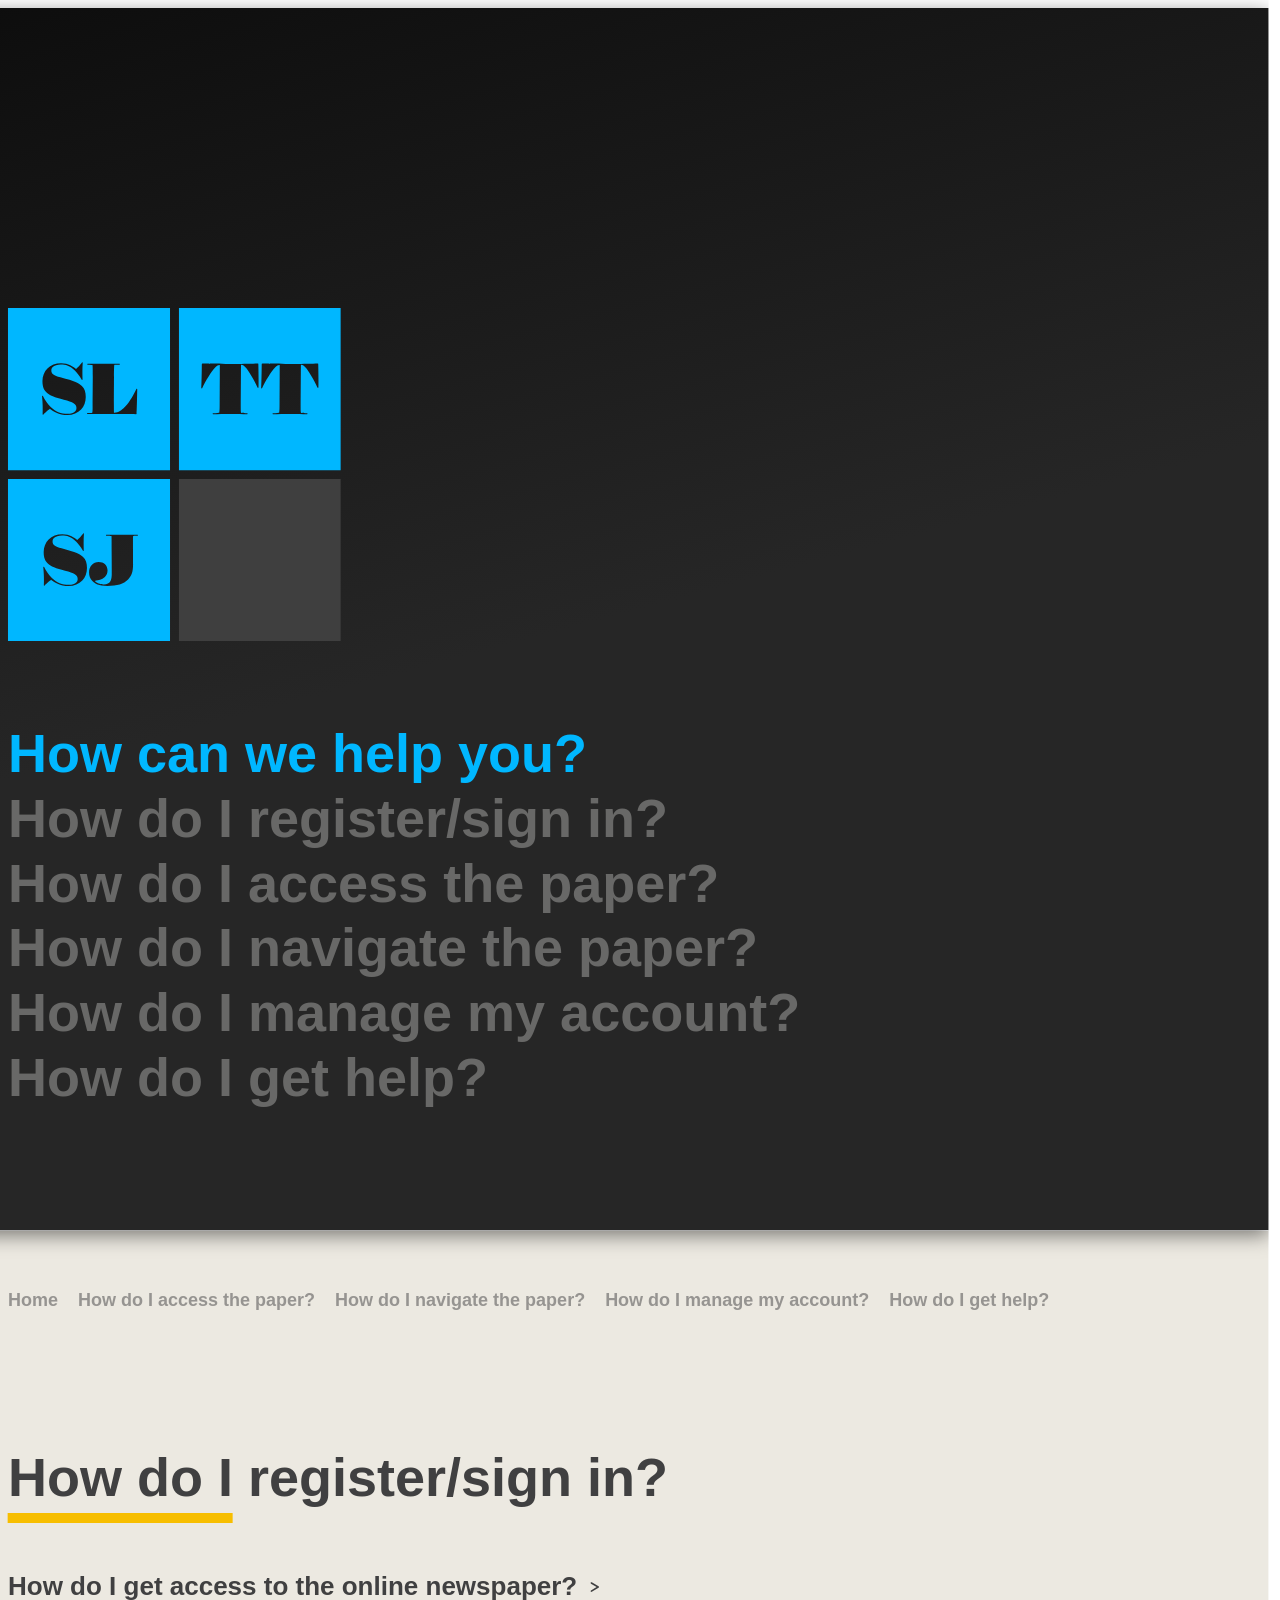
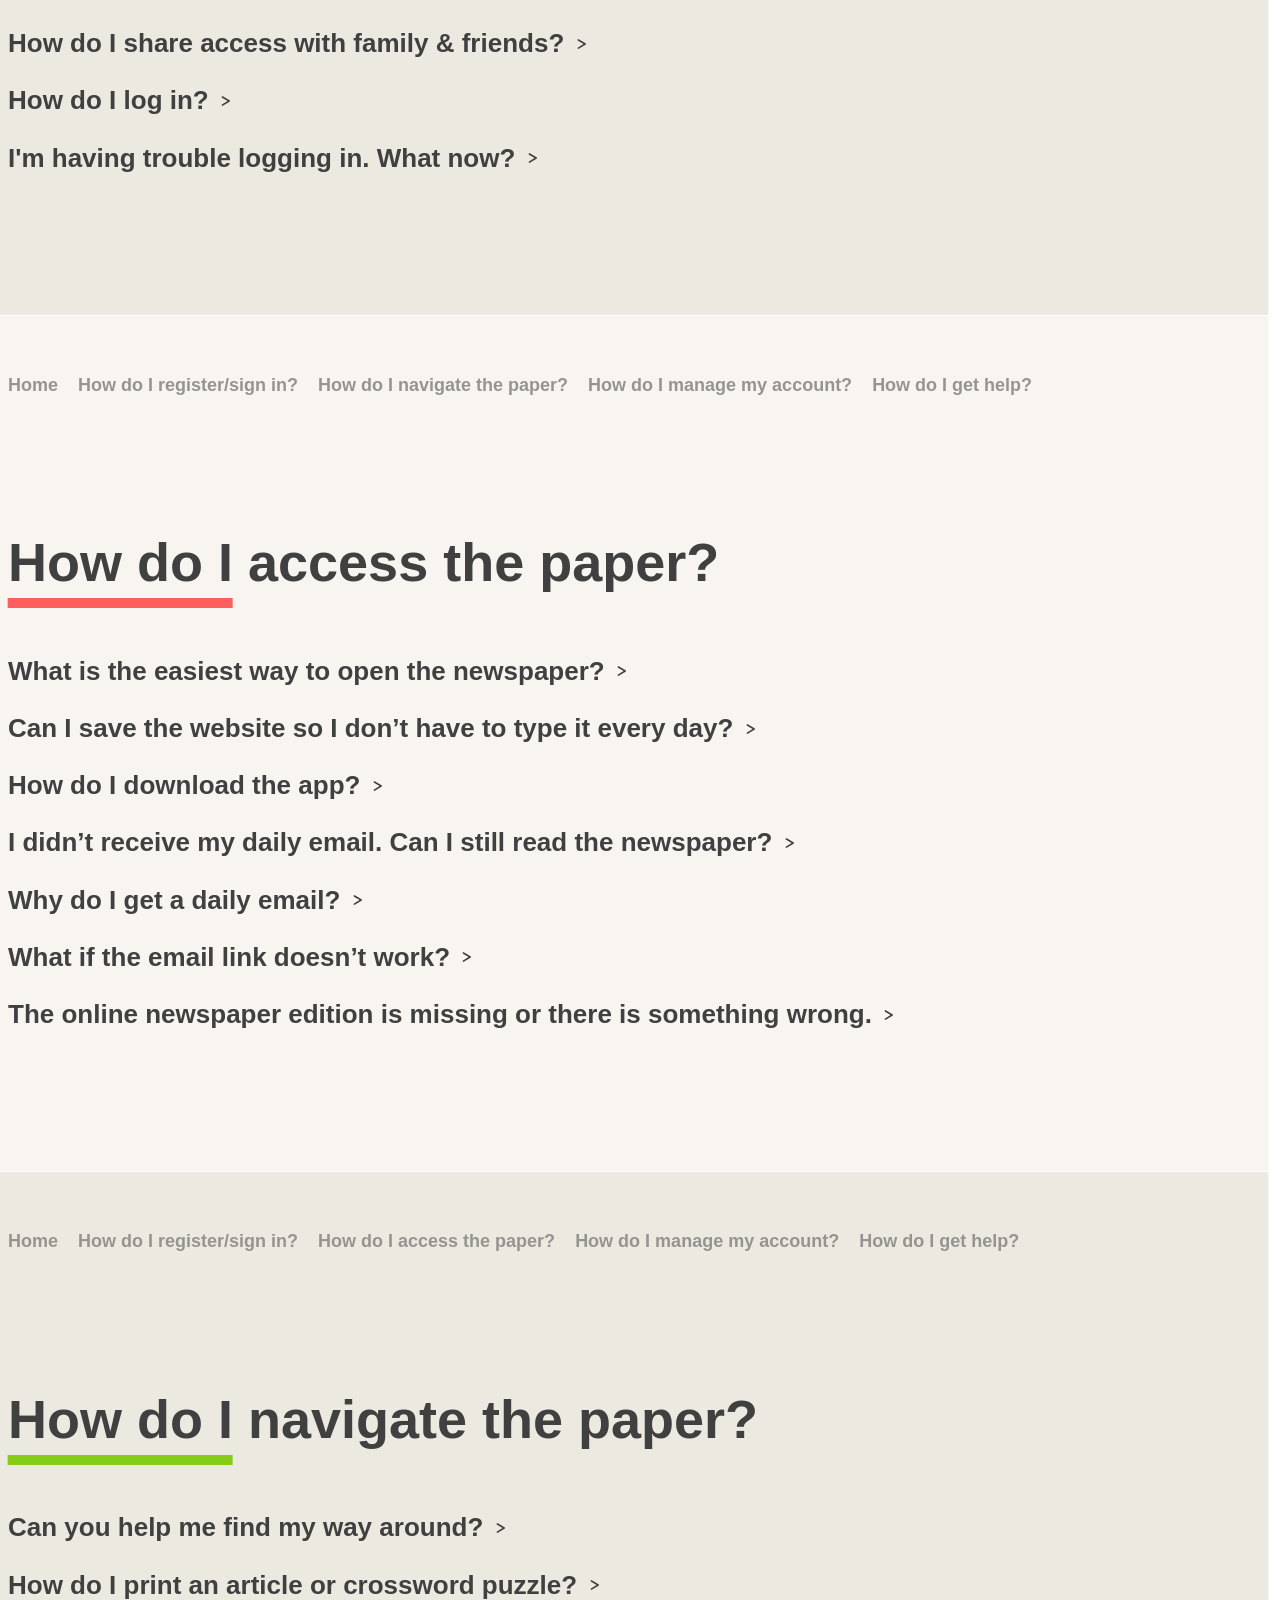
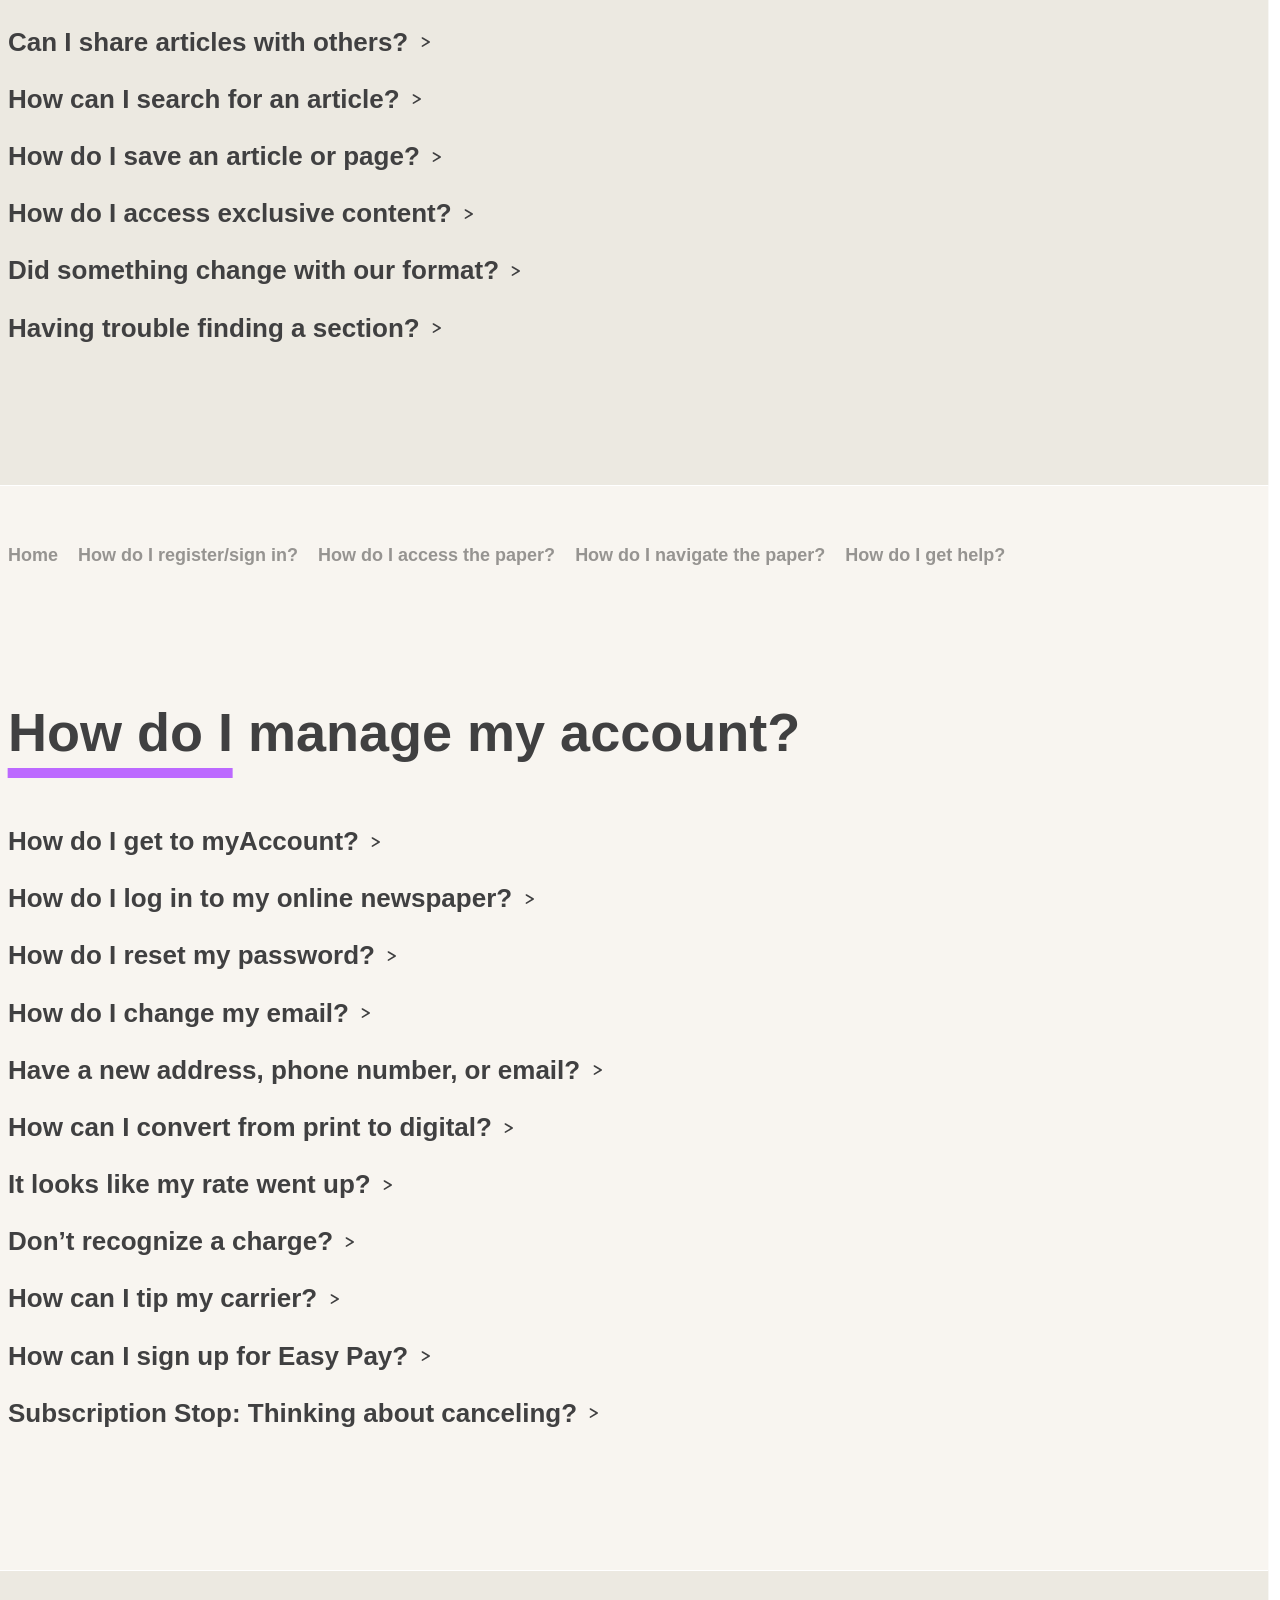
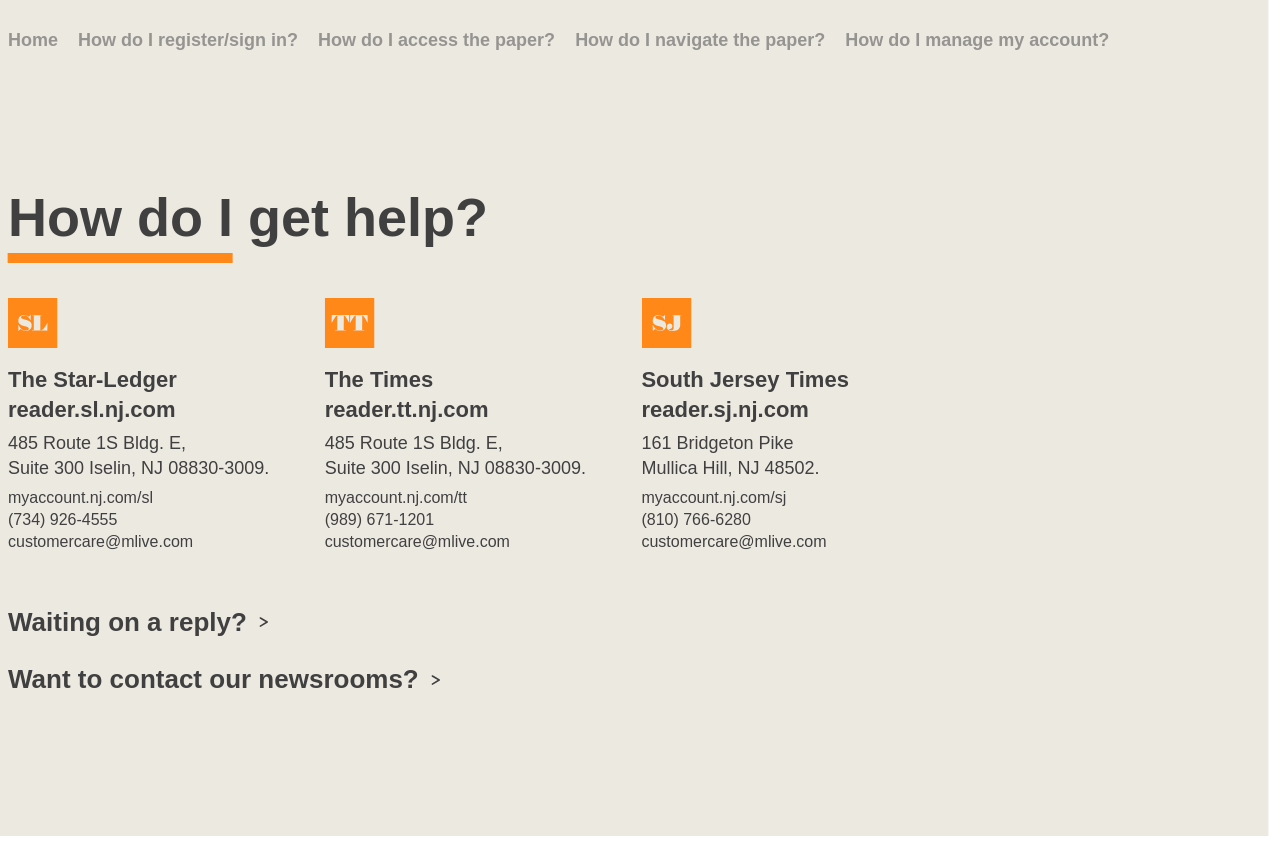
==== commit 75a82c06: "commit" ====
--- a/index.html
+++ b/index.html
@@ -3,2374 +3,22 @@
 <head>
     <meta charset="UTF-8">
     <meta name="viewport" content="width=device-width, initial-scale=1.0">
+    <link rel="stylesheet" href="css/stylesheet.css">
 </head>
 <body>
-<style>
-@import url("https://p.typekit.net/p.css?s=1&k=umq5keu&ht=tk&f=39496.39498.39502.39504.39505.39508&a=63447791&app=typekit&e=css");
-@font-face {
-  font-family: "neue-haas-grotesk-display";
-  src:
-    url("https://use.typekit.net/af/174ae3/00000000000000007735bb5a/31/l?primer=7cdcb44be4a7db8877ffa5c0007b8dd865b3bbc383831fe2ea177f62257a9191&fvd=n5&v=3")
-      format("woff2"),
-    url("https://use.typekit.net/af/174ae3/00000000000000007735bb5a/31/d?primer=7cdcb44be4a7db8877ffa5c0007b8dd865b3bbc383831fe2ea177f62257a9191&fvd=n5&v=3")
-      format("woff"),
-    url("https://use.typekit.net/af/174ae3/00000000000000007735bb5a/31/a?primer=7cdcb44be4a7db8877ffa5c0007b8dd865b3bbc383831fe2ea177f62257a9191&fvd=n5&v=3")
-      format("opentype");
-  font-display: auto;
-  font-style: normal;
-  font-weight: 500;
-  font-stretch: normal;
-}
-@font-face {
-  font-family: "neue-haas-grotesk-display";
-  src:
-    url("https://use.typekit.net/af/c7a282/00000000000000007735bb62/31/l?primer=7cdcb44be4a7db8877ffa5c0007b8dd865b3bbc383831fe2ea177f62257a9191&fvd=n6&v=3")
-      format("woff2"),
-    url("https://use.typekit.net/af/c7a282/00000000000000007735bb62/31/d?primer=7cdcb44be4a7db8877ffa5c0007b8dd865b3bbc383831fe2ea177f62257a9191&fvd=n6&v=3")
-      format("woff"),
-    url("https://use.typekit.net/af/c7a282/00000000000000007735bb62/31/a?primer=7cdcb44be4a7db8877ffa5c0007b8dd865b3bbc383831fe2ea177f62257a9191&fvd=n6&v=3")
-      format("opentype");
-  font-display: auto;
-  font-style: normal;
-  font-weight: 600;
-  font-stretch: normal;
-}
-@font-face {
-  font-family: "neue-haas-grotesk-display";
-  src:
-    url("https://use.typekit.net/af/bbb0f9/00000000000000007735bb6e/31/l?primer=7cdcb44be4a7db8877ffa5c0007b8dd865b3bbc383831fe2ea177f62257a9191&fvd=n9&v=3")
-      format("woff2"),
-    url("https://use.typekit.net/af/bbb0f9/00000000000000007735bb6e/31/d?primer=7cdcb44be4a7db8877ffa5c0007b8dd865b3bbc383831fe2ea177f62257a9191&fvd=n9&v=3")
-      format("woff"),
-    url("https://use.typekit.net/af/bbb0f9/00000000000000007735bb6e/31/a?primer=7cdcb44be4a7db8877ffa5c0007b8dd865b3bbc383831fe2ea177f62257a9191&fvd=n9&v=3")
-      format("opentype");
-  font-display: auto;
-  font-style: normal;
-  font-weight: 900;
-  font-stretch: normal;
-}
-.faqALL {
-  color: #404041;
-  font-weight: 500;
-  -webkit-font-smoothing: antialiased;
-  -moz-osx-font-smoothing: grayscale;
-  text-rendering: optimizeLegibility;
-  font-variant-ligatures: common-ligatures;
-  font-feature-settings:
-    "kern" 1,
-    "liga" 1;
-}
-.faqALL * {
-  font-variant-ligatures: inherit;
-  font-feature-settings: inherit;
-}
-.faqALL a,
-.faqALL button {
-  color: inherit;
-}
-
-.faqALL {
-  width: 105cqw;
-  display: flex;
-  flex-direction: column;
-  left: 0;
-  top: 0;
-  bottom: 0;
-  right: 0;
-  transform: translateX(-5%);
-  overflow: hidden;
-  margin: 0;
-  padding: 0;
-  box-sizing: border-box;
-  font: inherit;
-}
-.faqALL a {
-  border: 0 !important;
-  color: inherit;
-  text-decoration: none;
-}
-.faqALL svg,
-.faqALL svg * {
-  outline: none !important;
-  -webkit-tap-highlight-color: transparent !important;
-}
-.faqALL summary,
-.faqALL summary * {
-  outline: none !important;
-  -webkit-tap-highlight-color: transparent !important;
-}
-.faqALL a,
-.faqALL a * {
-  outline: none !important;
-  -webkit-tap-highlight-color: transparent !important;
-}
-html {
-  color-scheme: dark light;
-}
-.faqNOBR {
-  white-space: nowrap;
-}
-.faqHEROcontainer {
-  margin: 0;
-  display: flex;
-  justify-content: flex-start;
-  align-items: center;
-}
-.faqHEROcontainer h1 {
-  margin: 0;
-}
-.faqBODYcontainer {
-  margin: 0;
-  display: flex;
-  justify-content: flex-start;
-  flex-direction: column;
-  padding-bottom: clamp(80px, 10vw, 180px);
-}
-.faqBODYwrapper {
-  width: 100%;
-}
-.faqHEADbig {
-  font-family: "neue-haas-grotesk-display", sans-serif;
-  font-weight: 900;
-  font-style: normal;
-  letter-spacing: 0;
-  line-height: 1.2;
-}
-.faqHEADbig a {
-  text-decoration: none;
-}
-.faqHR {
-  width: 70vw;
-  margin: clamp(10px, 1.5%, 30px) auto clamp(10px, 1.5%, 30px) 0;
-  border: none;
-  height: 1px;
-  background-color: #cccccc; 
-}
-.faqHEROback {
-  background-image: linear-gradient(165deg, #0d0d0d, #262626, #262626);
-  filter: drop-shadow(0px 5px 10px #00000080);
-}
-.faqHEROwrapper {
-  display: grid;
-  grid-template-rows: auto auto 1fr;
-  gap: 80px;
-  overflow: hidden;
-  padding: 300px 0 40px 0;
-}
-.faqHEROimg {
-  grid-row-start: 1;
-}
-.faqHEROtext {
-  grid-row-start: 2;
-}
-.faqHEROgrid {
-  display: grid;
-  width: 333px;
-  grid-template-columns: repeat(3, minmax(0, 1fr));
-  grid-template-rows: repeat(3, minmax(0, 1fr));
-  gap: 0.5rem;
-  aspect-ratio: 1 / 1;
-}
-.faqHEROgriditem {
-  display: flex;
-  justify-content: center;
-  align-items: center;
-}
-.faqHEROgriditem svg {
-  width: 100%;
-  height: 100%;
-  color: #00b7ff;
-}
-.faqHEROgriditem:last-of-type svg {
-  width: 100%;
-  height: 100%;
-  color: #3f3f3f !important;
-}
-.faqBODYnav {
-  display: flex;
-  flex-wrap: nowrap;
-  align-content: end;
-  margin-bottom: clamp(50px, 5%, 100px);
-  overflow-x: auto !important;
-  overflow-y: hidden;
-  white-space: nowrap;
-  will-change: background-position;
-  transition-timing-function: cubic-bezier(0.25, 1, 0.5, 1);
-  animation: faqNAVSCROLLnonhover linear;
-  animation-timeline: scroll(x self);
-  scroll-timeline-name: --navFAQscroll;
-  scroll-timeline-axis: inline;
-}
-.faqBODYnav:is(:hover, :active, :focus) {
-  will-change: background-position;
-  transition-timing-function: cubic-bezier(0.25, 1, 0.5, 1);
-  animation: faqNAVSCROLLhover linear;
-  animation-timeline: scroll(x self);
-}
-.faqBODYnav::-webkit-scrollbar {
-  height: 10px;
-}
-.faqBODYnav::-webkit-scrollbar-track {
-  height: 100%;
-  background-color: transparent;
-  border-top: 1px solid transparent;
-  width: 30px;
-  transition: all 0.3s ease;
-}
-.faqBODYnav::-webkit-scrollbar-track:is(:hover, :active, :focus) {
-  height: 100%;
-  background-color: transparent;
-  border-top: 1px solid #969491;
-  width: 30px;
-  transition: all 0.2s ease;
-}
-.faqBODYnav::-webkit-scrollbar-thumb {
-  height: 100%;
-  transition: all 0.3s ease;
-}
-.faqBODYnav::-webkit-scrollbar-thumb:is(:hover, :active, :focus) {
-  height: 100%;
-  background-color: transparent;
-  transition: all 0.2s ease;
-}
-.faqBODYnavitem {
-  align-items: end;
-  display: flex;
-  margin-right: 20px;
-  font-family: "neue-haas-grotesk-display", sans-serif;
-  font-weight: 600;
-  border: 0;
-  text-align: left;
-  height: 80px;
-  padding-bottom: 10px;
-  border-bottom: 10px solid transparent;
-  transition: border-bottom 0.3s ease-in-out;
-}
-.faqBODYnavitem a {
-  text-decoration: none;
-  color: #969491;
-  transition: color 0.1s ease-in-out;
-}
-.faqBODYnavitem:last-child {
-  margin-right: 10%;
-}
-.faqBODYnav:has(.faqBODYnavitem:is(:hover, :active, :focus))
-  .faqBODYnavitem:not(:is(:hover, :active, :focus)) {
-  border-bottom: 10px solid transparent;
-}
-.faqBODYnav:has(.faqBODYnavitem:is(:hover, :active, :focus))
-  .faqBODYnavitem:not(:is(:hover, :active, :focus))
-  a {
-  color: #c1bfb9;
-}
-.faqBODYnav .faqBODYnavitem:is(:hover, :active, :focus) {
-  border-bottom: 10px solid #404041;
-}
-.faqBODYnav .faqBODYnavitem:is(:hover, :active, :focus) a {
-  text-decoration: none;
-  color: #404041;
-}
-.faqBODYnav .navBlue:is(:hover, :active, :focus) {
-  border-bottom: 10px solid #00b7ff;
-}
-.faqBODYnav .navGold:is(:hover, :active, :focus) {
-  border-bottom: 10px solid #f7be00;
-}
-.faqBODYnav .navRed:is(:hover, :active, :focus) {
-  border-bottom: 10px solid #ff5e5e;
-}
-.faqBODYnav .navGreen:is(:hover, :active, :focus) {
-  border-bottom: 10px solid #84cc16;
-}
-.faqBODYnav .navViolet:is(:hover, :active, :focus) {
-  border-bottom: 10px solid #bc69ff;
-}
-.faqBODYnav .navOrange:is(:hover, :active, :focus) {
-  border-bottom: 10px solid #ff8819;
-}
-.faqBODYnav div {
-  transition: color 0.7s ease-in-out;
-}
-.faqBODYnav:is(:hover, :active, :focus) div {
-  transition-timing-function: cubic-bezier(0.25, 1, 0.5, 1);
-}
-.faqBODYnav:is(:hover, :active, :focus) div:first-child a {
-  animation: navScroll01 linear;
-  animation-timeline: --navFAQscroll;
-}
-.faqBODYnav:is(:hover, :active, :focus) div:nth-child(2) a {
-  animation: navScroll02 linear;
-  animation-timeline: --navFAQscroll;
-}
-.faqBODYnav:is(:hover, :active, :focus) div:nth-child(3) a {
-  animation: navScroll03 linear;
-  animation-timeline: --navFAQscroll;
-}
-.faqBODYnav:is(:hover, :active, :focus) div:nth-child(4) a {
-  animation: navScroll04 linear;
-  animation-timeline: --navFAQscroll;
-}
-.faqBODYnav:is(:hover, :active, :focus) div:nth-child(5) a {
-  animation: navScroll05 linear;
-  animation-timeline: --navFAQscroll;
-}
-.faqARTcontainer {
-  position: absolute;
-  display: flex;
-  justify-content: flex-start;
-  z-index: 200;
-  width: 100vw;
-  left: 0;
-  top: 70px;
-  bottom: 0;
-  right: 0;
-  transform: translateX(5vw);
-}
-.faqARTmag div img {
-  transform: translateY(0px) translateX(0px) scale(1);
-  width: 100%;
-  height: 100%;
-  object-fit: cover;
-  object-position: left top;
-  animation: faqscaleAndMove linear both;
-  animation-timeline: scroll(root);
-  animation-range: exit;
-}
-@media (max-width: 767px) {
-.faqARTmag div img {
-  animation: faqscaleAndMoveSlower linear both;
-  animation-timeline: scroll(root);
-  animation-range: cover; 
-}
-}
-.faqBODYcontainer h1,
-.faqBODYcontainer h2,
-.faqBODYcontainer h3,
-.faqBODYcontainer h4,
-.faqBODYcontainer h5,
-.faqBODYcontainer p {
-  margin: 0;
-  padding: 0;
-}
-.faqBODYdark {
-  background-color: #ece9e1;
-  border-top: 1px solid #ffffff;
-}
-.faqBODYlight {
-  background-color: #f8f5f0;
-  border-top: 1px solid #ffffff;
-}
-.faqBODYdark .faqHEADbig,
-.faqBODYlight .faqHEADbig {
-  color: #404041;
-}
-.faqBODYcontainer .faqHEADbig {
-  padding: 48px 0;
-}
-.faqHEADbig .faqHEADunderline {
-  display: inline !important;
-  padding-bottom: 6px;
-  border-bottom: 10px solid #787878;
-}
-.faqBODYBlue .faqHEADbig .faqHEADunderline {
-  display: inline !important;
-  border-bottom: 10px solid #00b7ff;
-}
-.faqBODYgold .faqHEADbig .faqHEADunderline {
-  display: inline !important;
-  border-bottom: 10px solid #f7be00;
-}
-.faqBODYred .faqHEADbig .faqHEADunderline {
-  display: inline !important;
-  border-bottom: 10px solid #ff5e5e;
-}
-.faqBODYgreen .faqHEADbig .faqHEADunderline {
-  display: inline !important;
-  border-bottom: 10px solid #84cc16;
-}
-.faqBODYviolet .faqHEADbig .faqHEADunderline {
-  display: inline !important;
-  border-bottom: 10px solid #bc69ff;
-}
-.faqBODYorange .faqHEADbig .faqHEADunderline {
-  display: inline !important;
-  border-bottom: 10px solid #ff8819;
-}
-.faqHEROtext .faqHEADbig a,
-.faqHEROtext:is(:hover, :active, :focus) .faqHEADbig {
-  color: #686867;
-  transition: color text-shadow 0.3s ease;
-}
-.faqHEROtext .faqHEADbig,
-.faqHEROtext .faqHEADbig:is(:hover, :active, :focus) {
-  color: #00b7ff;
-  transition: all 0.3s ease;
-}
-.hoverBlue:is(:hover, :active, :focus),
-.hoverBlue:is(:hover, :active, :focus) a {
-  color: #00b7ff !important;
-}
-.hoverGold:is(:hover, :active, :focus),
-.hoverGold:is(:hover, :active, :focus) a {
-  color: #f7be00 !important;
-  text-shadow: 0 0 30px #f7be00 !important;
-  transition:
-    color 0.3s ease,
-    text-shadow 0.5s ease-in-out;
-}
-body:has(.faqHEROtext .hoverGold:is(:hover, :active, :focus))
-  .faqARTmag
-  div
-  img {
-  filter: hue-rotate(220deg) saturate(2);
-}
-body:has(.faqHEROtext .hoverGold:is(:hover, :active, :focus))
-  .faqHEROgriditem
-  svg {
-  color: #f7be00;
-}
-.hoverRed:is(:hover, :active, :focus),
-.hoverRed:is(:hover, :active, :focus) a {
-  color: #ff5e5e !important;
-  text-shadow: 0 0 30px #ff5e5e !important;
-  transition:
-    color 0.3s ease,
-    text-shadow 0.5s ease-in-out;
-}
-body:has(.faqHEROtext .hoverRed:is(:hover, :active, :focus))
-  .faqARTmag
-  div
-  img {
-  filter: hue-rotate(160deg) saturate(2);
-}
-body:has(.faqHEROtext .hoverRed:is(:hover, :active, :focus))
-  .faqHEROgriditem
-  svg {
-  color: #ff5e5e;
-}
-.hoverGreen:is(:hover, :active, :focus),
-.hoverGreen:is(:hover, :active, :focus) a {
-  color: #84cc16 !important;
-  text-shadow: 0 0 30px #84cc16 !important;
-  transition:
-    color 0.3s ease,
-    text-shadow 0.5s ease-in-out;
-}
-body:has(.faqHEROtext .hoverGreen:is(:hover, :active, :focus))
-  .faqARTmag
-  div
-  img {
-  filter: hue-rotate(-70deg) saturate(2);
-}
-body:has(.faqHEROtext .hoverGreen:is(:hover, :active, :focus))
-  .faqHEROgriditem
-  svg {
-  color: #84cc16;
-}
-.hoverViolet:is(:hover, :active, :focus),
-.hoverViolet:is(:hover, :active, :focus) a {
-  color: #bc69ff !important;
-  text-shadow: 0 0 30px #bc69ff !important;
-  transition:
-    color 0.3s ease,
-    text-shadow 0.5s ease-in-out;
-}
-body:has(.faqHEROtext .hoverViolet:is(:hover, :active, :focus))
-  .faqARTmag
-  div
-  img {
-  filter: hue-rotate(90deg) saturate(2);
-}
-body:has(.faqHEROtext .hoverViolet:is(:hover, :active, :focus))
-  .faqHEROgriditem
-  svg {
-  color: #bc69ff;
-}
-.hoverOrange:is(:hover, :active, :focus),
-.hoverOrange:is(:hover, :active, :focus) a {
-  color: #ff8819 !important;
-  text-shadow: 0 0 30px #ff8819 !important;
-  transition:
-    color 0.3s ease,
-    text-shadow 0.5s ease-in-out;
-}
-body:has(.faqHEROtext .hoverOrange:is(:hover, :active, :focus))
-  .faqARTmag
-  div
-  img {
-  filter: hue-rotate(180deg) saturate(2);
-}
-body:has(.faqHEROtext .hoverOrange:is(:hover, :active, :focus))
-  .faqHEROgriditem
-  svg {
-  color: #ff8819;
-}
-.faqTXTquestion {
-  font-family: "neue-haas-grotesk-display", sans-serif;
-  font-weight: 600;
-  line-height: 1.2;
-  letter-spacing: 0;
-  text-wrap: balance;
-  display: inline;
-  text-align: left;
-  border-radius: 0;
-}
-.faqQUESTIONwrapper details summary,
-.faqQUESTIONwrapper details p,
-.faqQUESTIONwrapper details div,
-.faqQUESTIONwrapper details span {
-  color: #404041;
-  fill: #404041;
-}
-.faqTXTanswer {
-  font-family: "neue-haas-grotesk-display", sans-serif;
-  font-weight: 500;
-  letter-spacing: 0;
-  line-height: 1.4;
-  text-align: left;
-  text-wrap: balance;
-}
-.faqTXTanswer strong {
-  font-weight: 600;
-}
-.faqTXTextras {
-  font-family: "neue-haas-grotesk-display", sans-serif;
-  font-weight: 500;
-  letter-spacing: 0;
-  line-height: 1.4;
-  text-align: left;
-  text-wrap: balance;
-  font-size: 14px;
-}
-@media (min-width: 768px) {
-  .faqTXTextras { font-size: 16px; }
-}
-@media (min-width: 1024px) {
-  .faqTXTextras { font-size: 19px; }
-}
-@media (min-width: 1280px) {
-  .faqTXTextras { font-size: 20px; }
-}
-@media (min-width: 1750px) {
-  .faqTXTextras { font-size: 22px; }
-}
-.faqTXTextras strong {
-  font-weight: 600;
-}
-.faqQUESTIONwrapper summary {
-  cursor: pointer;
-  list-style: none;
-  display: inline-flex;
-  align-items: center;
-  gap: 6px;
-  max-width: 90%;
-}
-.faqTOGGLEicon {
-  width: 8px;
-  height: 8px;
-    flex-shrink: 0;
-}
-@media (min-width: 550px) {
-  .faqTOGGLEicon {
-    width: 12px;
-    height: 12px;
-  }
-}
-:root {
-  interpolate-size: allow-keywords;
-}
-.faqALL details::details-content {
-  block-size: 0;
-  opacity: 0;
-  transition:
-    block-size 0.4s ease-in-out,
-    opacity 0.4s ease-in-out,
-    content-visibility 0.4s ease allow-discrete;
-}
-.faqALL details[open]::details-content {
-  block-size: auto;
-  opacity: 1;
-}
-.faqQUESTIONwrapper details .faqQUESTIONmain svg {
-  transition: transform 0.4s cubic-bezier(0.25, 1, 0.5, 1);
-}
-.faqQUESTIONwrapper details[open] .faqQUESTIONmain svg {
-  transform: translate(0px, 6px) rotate(90deg) scale(1, 1.2);
-  transform-origin: center;
-  transform-box: fill-box;
-  transition: transform 0.4s cubic-bezier(0.34, 1.2, 0.64, 1);
-}
-.faqQUESTIONwrapper details[open] .faqQUESTIONmain {
-  padding-top: 6px;
-}
-@media (min-width: 768px) {
-.faqQUESTIONwrapper details[open] .faqQUESTIONmain {
-  padding-top: 16px;
-}
-}
-.faqQUESTIONwrapper details:first-of-type[open] .faqQUESTIONmain {
-  padding-top: 0 !important;
-  margin-top: 0 !important;
-}
-
-.faqQUESTIONmain {
-    text-wrap: pretty;
-}
-.faqQUESTIONwrapper summary {
-  display: inline-flex;
-  gap: 6px;
-}
-@media (min-width: 550px) {
-  .faqQUESTIONwrapper summary {
-    gap: 8px;
-  }
-}
-@media (min-width: 768px) {
-  .faqQUESTIONwrapper summary {
-    gap: 10px;
-  }
-}
-.faqQUESTIONwrapper .faqQUESTIONmain svg {
-  display: flex;
-  align-self: flex-start;
-    flex-shrink: 0;
-    transform: translate(0px, 6px);
-}
-@media (min-width: 768px) {
-.faqQUESTIONwrapper .faqQUESTIONmain svg {
-  align-self: center;
-    transform: translateY(0px);
-}
-}
-.faqSUBaccordian summary svg {
-  display: flex;
-  align-self: flex-start;
-    transform: translateY(0px);
-}
-@media (min-width: 768px) {
-.faqSUBaccordian summary svg {
-  align-self: center;
-}
-}
-.faqRESETaccordian details summary {
-  display: flex;
-  align-items: flex-start;
-  gap: 6px;
-}
-@media (min-width: 550px) {
-.faqRESETaccordian details summary {
-    gap: 8px;
-  }
-}
-@media (min-width: 768px) {
-.faqRESETaccordian details summary {
-    gap: 10px;
-  }
-}
-.faqRESETaccordian details summary svg {
-  display: flex;
-  align-self: flex-start;
-    flex-shrink: 0;
-    transform: translate(0px, 4px);
-}
-@media (min-width: 768px) {
-.faqRESETaccordian details summary svg {
-  align-self: center;
-    transform: translate(0px, 0px);
-}
-}
-.faqRESETaccordian details:before,
-.faqRESETaccordian details:after {
-  margin: 0 !important;
-}
-.faqGAP {
-  display: flex;
-  flex-direction: column;
-  gap: 10px;
-}
-.faqMARGINbottom {
-  margin-bottom: 16px;
-}
-.faqSUBaccordian summary svg {
-  transform: translate(0px, 4px) rotate(0deg) scale(1, 1);
-  transition: transform 0.3s ease-in-out;
-  align-self: flex-start;
-  flex-shrink: 0;
-}
-.faqSUBaccordian[open] summary svg {
-  transform: translate(0px, 4px) rotate(90deg) scale(1, 1.2);
-}    
-@media (min-width: 768px) {
-.faqSUBaccordian summary svg {
-  transform: translate(0px, 0px) rotate(0deg) scale(1, 1);
-  transition: transform 0.3s ease-in-out;
-  align-self: center;
-  flex-shrink: 0;
-}
-.faqSUBaccordian[open] summary svg {
-  transform: translate(0px, 0px) rotate(90deg) scale(1, 1.2);
-}  
-}
-.faqQUESTIONwrapper details[open] .faqInitial {
-  transform: none;
-  padding: 0;
-}
-.faqInitial {
-  align-self: center;
-}
-.faqQUESTIONwrapper .faqANSWERbox {
-  position: relative;
-  width: 90%;
-  margin: 16px 0 6px 0;
-}
-.faqANSWERbox > :last-child {
-  padding-bottom: 16px;
-}
-@media (max-width: 767px) {
-.faqANSWERbox > :last-child {
-  padding-bottom: 0px;
-}}
-@media (min-width: 768px) {
-.faqANSWERbox > :last-child {
-  padding-bottom: 16px;
-}
-}
-@media (max-width: 767px) {
-.faqQUESTIONwrapper details[open] + details:not([open]) {
-  padding-top: 16px; 
-}}
-
-.faqQUESTIONwrapper details::before {
-  content: "";
-  display: block;
-  width: 70vw;
-  height: 1px;
-  top: 0;
-  background-color: transparent;
-  margin-bottom: 12px;
-}
-.faqQUESTIONwrapper details::after {
-  content: "";
-  display: block;
-  width: 70vw;
-  height: 1px;
-  bottom: 0;
-  background-color: transparent;
-  margin-top: 12px;
-}
-.faqQUESTIONwrapper details[open]::before {
-  content: "";
-  display: block;
-  width: 70vw;
-  height: 1px;
-  background-color: #c1bfb9;
-  margin-bottom: 12px;
-}
-.faqQUESTIONwrapper details[open]::after {
-  content: "";
-  display: block;
-  width: 70vw;
-  height: 1px;
-  background-color: #c1bfb9;
-  margin-top: 12px;
-}
-@media (max-width: 767px) {
-.faqQUESTIONwrapper details:first-of-type[open]::before {
-  content: none;
-  height: 0;
-  margin: 1px !important;
-  padding: 0;
-}}
-@media (min-width: 768px) {
-.faqQUESTIONwrapper details:first-of-type[open]::before {
-  content: none;
-  height: 0;
-  margin: 0;
-  padding: 0;
-}
-}
-.faqSUBaccordian::before {
-  content: none;
-  height: 0;
-  margin: 0;
-  padding: 0;
-}
-.faqSUBaccordian::after {
-  content: none;
-  height: 0;
-  margin: 0;
-  padding: 0;
-}
-@media (min-width: 1025px) and (hover: hover) and (pointer: fine) {
-  .faqQUESTIONwrapper:has(details[open]) details:not([open]):hover {
-    opacity: 1;
-    transition: opacity 0.2s ease-in-out;
-  }
-}
-@media (max-width: 1024px) and (hover: none) and (pointer: coarse) {
-  .faqQUESTIONwrapper:has(details[open]) details:not([open]):active {
-    opacity: 1;
-    transition: opacity 0.2s ease-in-out;
-  }
-  .faqQUESTIONwrapper:has(details[open]) details:not([open]):focus {
-    opacity: 1;
-    transition: opacity 0.2s ease-in-out;
-  }
-}
-.faqTXTsub {
-  font-family: "neue-haas-grotesk-display", sans-serif;
-  font-weight: 500;
-  letter-spacing: 1%;
-  line-height: 1.4;
-  text-align: left;
-  text-wrap: balance;
-}
-.faqTXTsub strong {
-  font-weight: 600;
-}
-.faqBOXindent p {
-  padding-left: 32px;
-  text-indent: -16px;
-}
-.faqPADDINGtop {
-  padding-top: 16px;
-}
-.faqSUBaccordian {
-  opacity: 1 !important;
-  margin: 0;
-  padding: 0;
-}
-.faqBODYlist {
-  display: flex;
-  flex-direction: column;
-  gap: 10px;
-  margin: 16px 0 0 0;
-}
-.faqBODYlist a {
-  text-decoration: none;
-}
-.faqBODYlist div a {
-  display: flex;
-  flex-direction: row;
-  gap: 10px;
-}
-.faqBODYlist div a span {
-  align-self: flex-start !important;
-}
-.faqLOGOdot {
-  aspect-ratio: 1 / 1;
-  height: auto;
-  transform-origin: center;
-  clip-path: circle(50%);
-  border-radius: 50%;
-  flex-shrink: 0;
-  width: 18px;
-  height: 18px;
-}
-  @media (min-width: 550px) {
-    .faqLOGOdot {width: 20px; height: 20px;
-  }}
-  @media (min-width: 768px) {
-    .faqLOGOdot {width: 24px; height: 24px;
-  }}
-  @media (min-width: 1024px) {
-    .faqLOGOdot {width: 30px; height: 30px;
-  }}
-.faqBODYlist:is(:hover, :active, :focus) div a,
-.faqBODYlist:is(:hover, :active, :focus) div a strong,
-.faqBODYlist:is(:hover, :active, :focus) div a span {
-  color: #c1bfb9;
-  fill: #c1bfb9;
-  transition: color 0.1s ease-in-out;
-}
-.faqBODYlist div a:is(:hover, :active, :focus),
-.faqBODYlist div a:is(:hover, :active, :focus) strong,
-.faqBODYlist div a:is(:hover, :active, :focus) span {
-  color: #2a2a2a;
-  fill: #2a2a2a;
-  transition: color 0.1s ease-in-out;
-}
-.faqSUBindent {
-  padding-left: 24px !important;
-}
-.faqBODYlistapp {
-  display: flex;
-  flex-direction: column;
-}
-.faqBODYlistitem {
-  display: flex;
-  flex-direction: row;
-  gap: 10px;
-  align-content: center;
-  transition: all 0.3s ease-in-out;
-}
-.faqBODYlistitem p {
-  margin: 0;
-  align-self: center;
-  font-weight: 600;
-}
-.faqBODYlistitem div {
-  display: flex;
-  flex-direction: row;
-  gap: 5px;
-}
-.faqBODYlistitem div a {
-  display: flex;
-  flex-direction: row;
-}
-.faqHIDEdescription {
-  display: flex;
-  flex-direction: row;
-  align-items: center;
-}
-.faqHIDEdescription div {
-  position: absolute;
-  padding-left: 4px;
-}
-.faqBODYlistapp svg, .faqBODYlist svg {
-fill: #6b6a69;
-color: #6b6a69;
-}
-.faqBODYlistapp .faqBODYlistitem div a svg {
-  fill: #c1bfb9;
-  transition: all 0.3s ease;
-}
-  .faqBODYlistapp .faqBODYlistitem div:hover a svg {
-  fill: #cccccc;
-  transition: all 0.3s ease;
-}
-.faqBODYlistapp .faqBODYlistitem div a:hover svg {
-  fill: #404041;
-  transition: all 0.3s ease;
-}
-.faqGRIDlistICON svg {
-  transform-origin: center;
-  transform-box: fill-box;
-  transition: transform 0.9s cubic-bezier(0.25, 1, 0.5, 1) !important;
-}
-.faqGRIDlistICON:hover svg {
-  transform: scale(1.4);
-}
-.faqHIDEapple,
-.faqHIDEgoogle {
-  opacity: 0;
-  visibility: hidden;
-  color: transparent;
-}
-.faqBODYlistitem:has(.faqSHOWapple:is(:hover, :active, :focus)) .faqHIDEapple {
-  visibility: visible;
-  opacity: 1;
-  color: #404041;
-}
-.faqBODYlistitem:has(.faqSHOWgoogle:is(:hover, :active, :focus))
-  .faqHIDEgoogle {
-  opacity: 1;
-  visibility: visible;
-  color: #404041;
-}
-.faqGRIDlistcontainGrid {
-  display: grid;
-
-  grid-template-columns: repeat(auto-fit, minmax(140px, 1fr));
-  box-sizing: border-box;
-}
-@media (min-width: 550px) {
-.faqGRIDlistcontainGrid {
-  gap: 16px;
-}}
-
-.faqGRIDlistcard {
-  box-sizing: border-box;
-  display: flex;
-  flex-direction: column;
-  align-items: flex-start;
-}
-.faqGRIDlistcontainFlex {
-  display: flex;
-  flex-direction: row;
-  align-items: start;
-}
-.faqGRIDlistcontainFlex .faqGRIDlistcard {
-  flex-direction: column;
-}
-.faqGRIDlistcontainFlex .faqGRIDlistcard div {
-  padding: 0 !important;
-}
-.faqGRIDlistcard .faqGRIDlistcardSub01 {
-  display: flex;
-  flex-direction: row;
-}
-.faqGRIDlistCONTENT {
-  flex: 1;
-}
-.faqGRIDlistCONTENT p {
-  line-height: 1.2;
-  width: 80%;
-  transition: all 0.3s ease-in-out;
-}
-.faqGRIDlistCONTENT p:first-child {
-  padding-bottom: 4px;
-  width: 100%;
-  transition: all 0.3s ease-in-out;
-}
-.faqEXTRAcontainer {
-  display: flex;
-  flex-direction: column;
-  margin-top: 16px;
-  gap: 6px;
-}
-@media (min-width: 550px) {
-  .faqEXTRAcontainer {
-    gap: 8px;
-  }
-}
-@media (min-width: 768px) {
-  .faqEXTRAcontainer {
-    gap: 10px;
-  }
-}
-.faqEXTRApdfbtn div {
-  display: flex;
-  gap: 6px;
-}
-@media (min-width: 550px) {
-  .faqEXTRApdfbtn div {
-    align-items: center;
-    gap: 8px;
-  }
-}
-@media (min-width: 768px) {
-  .faqEXTRApdfbtn div {
-    gap: 10px;
-  }
-}
-.faqEXTRAvidbtn summary {
-  display: inline-flex;
-  gap: 6px;
-}
-@media (min-width: 550px) {
-  .faqEXTRAvidbtn summary {
-    gap: 8px;
-  }
-}
-@media (min-width: 768px) {
-  .faqEXTRAvidbtn summary {
-    gap: 10px;
-  }
-}
-.faqEXTRAvidbtn summary svg {
-  display: flex;
-  align-self: start;
-}
-.faqEXTRAvidbtn summary span {
-  align-self: center;
-  display: inline-block;
-}
-summary.faqTXTextras {
-  display: flex;
-  align-items: flex-start;
-  cursor: pointer;
-}
-summary.faqTXTextras span {
-  margin-top: 0;
-  line-height: 1.2;
-}
-.faqBOXcontactus {
-  display: flex;
-  flex-direction: column;
-  gap: 10px;
-}
-.faqBOXcontactus div,
-.faqBOXcontactus div a {
-  display: flex;
-}
-@media (max-width: 549px) {
-  .faqBOXcontactus div,
-  .faqBOXcontactus div a {
-    gap: 6px;
-  }
-}
-@media (550px <= width <= 767px) {
-  .faqBOXcontactus div,
-  .faqBOXcontactus div a {
-    gap: 8px;
-  }
-}
-@media (min-width: 768px) {
-  .faqBOXcontactus div,
-  .faqBOXcontactus div a {
-    gap: 10px;
-  }
-}
-.faqHOVERcustserv a svg {
-  transition: transform 0.3s cubic-bezier(0.34, 1.56, 0.64, 1);
-  transform-origin: center;
-}
-.faqHOVERcustserv:is(:hover, :active, :focus) a svg {
-  transform: scale(1.18);
-}
-.faqHOVERemail {
-  display: flex;
-  padding: 10px 0 10px 10px !important;
-  margin: -10px 0 -10px -10px;
-  width: 70vw;
-  border: 1px solid transparent;
-  background-color: transparent;
-  border-radius: 30px;
-  transition:
-    background-color 0.3s ease-in-out,
-    border 0.3s ease-in-out;
-}
-@media (max-width: 549px) {
-  .faqHOVERemail {
-    width: 100%;
-  }
-}
-.faqHOVERemail:hover {
-  border: 1px solid #c1bfb9;
-  background-color: #fcfaf8;
-}
-.faqHOVERemail a {
-  flex-grow: 1;
-}
-.faqHOVERemail a span,
-.faqHOVERemail a svg {
-  transition: color 0.3s ease-in-out;
-}
-.faqHOVERemail:hover a span,
-.faqHOVERemail:hover a span strong,
-.faqHOVERemail:hover a span svg {
-  color: #2a2a2a !important;
-  fill: #2a2a2a !important;
-}
-.faqQUESTIONwrapper details:first-child[open]::before {
-  content: "";
-  display: block;
-  width: 70%;
-  height: 1px;
-  top: 0;
-  background-color: transparent;
-  margin-bottom: 12px;
-}
-.faqQUESTIONwrapper details[open]:last-child::after {
-  content: "";
-  display: block;
-  width: 70%;
-  height: 1px;
-  bottom: 0;
-  background-color: transparent;
-  margin-top: 12px;
-}
-.faqBOXlogofirst div {
-  margin-top: 10px;
-}
-.faqBOXlogofirst summary span {
-  display: flex;
-  align-items: center;
-  gap: 4px;
-}
-@media (min-width: 550px) {
-  .faqBOXlogofirst summary span svg {
-  align-self: center !important;
-  margin-right: 4px;
-}
-}
-@media (max-width: 549px) {
-  .faqBODYcontainer {
-    padding-bottom: 10%;
-  }
-  .faqQUESTIONwrapper details::before,
-  .faqQUESTIONwrapper details::after {
-    margin-bottom: 2px;
-  }
-  .faqHEADbig {
-    font-size: clamp(16px, 5.7cqi, 32px);
-  }
-  .faqBODYnav {
-    margin-left: 0;
-    display: none;
-  }
-  .faqARTcontainer {
-    width: 160%;
-    margin-left: -50px;
-    margin-top: 20px;
-    padding-top: 20px;
-  }
-  .faqHEROwrapper {
-    padding: calc(15vh + 50px) 20px 0 20px;
-    margin-bottom: -20px;
-    gap: 50px;
-  }
-  .faqBODYwrapper {
-    padding-left: 0;
-  }
-  .faqHEROgrid {
-    display: grid;
-    width: 70%;
-    grid-template-columns: repeat(3, minmax(0, 1fr));
-    grid-template-rows: repeat(3, minmax(0, 1fr));
-    gap: 8px;
-    aspect-ratio: 1 / 1;
-  }
-  .faqQUESTIONcontainer {
-    padding-left: 20px;
-    padding-right: 20px;
-  }
-  .faqQUESTIONwrapper details summary {
-    display: flex;
-    flex-direction: row-reverse;
-    align-content: start;
-    justify-content: start;
-    align-items: center;
-    width: 90%;
-    text-wrap: pretty;
-  }
-  .faqQUESTIONwrapper .faqANSWERbox details summary {
-    display: flex;
-    flex-direction: row;
-    align-content: start;
-    justify-content: start;
-    align-items: center;
-    width: 90%;
-  }
-  .faqQUESTIONwrapper .faqANSWERbox {
-    position: relative;
-    margin-left: 16px;
-    width: 80%;
-  }
-  .faqBOXindent {
-    display: flex;
-    flex-direction: column;
-    gap: 6px;
-    margin: 6px 0;
-  }
-  .faqBOXindent p {
-    padding-left: 12px;
-    text-indent: -12px;
-  }
-  .faqBOXindent details summary {
-    flex-direction: row;
-    padding: 0 0 0 16px;
-    width: 100%;
-    margin: 0;
-    text-indent: -15px;
-    align-items: center;
-  }
-  .faqSUBindent {
-    padding-left: 0 !important;
-  }
-  .faqSUBindent div a span strong {
-    display: block;
-  }
-  .faqSUBaccordian summary {
-    text-wrap: wrap !important;
-  }
-  .faqTXTquestion {
-    font-size: 16px;
-  }
-  .faqTXTanswer {
-    font-size: 14px;
-  }
-  .faqBODYlistitem > :first-child {
-    display: none;
-  }
-  .faqGRIDlistcontainGrid .faqGRIDlistcard {
-    margin: 5px 0;
-  }
-  .faqGRIDlistcontainFlex .faqGRIDlistcard {
-    display: flex;
-    flex-direction: row;
-    gap: 10px;
-    margin: 10px 0;
-  }
-  .faqGRIDlistcontainFlex .faqGRIDlistcardSub01 div {
-    margin: 2px 0 !important;
-  }
-  .faqGRIDlistcontainFlex .faqGRIDlistcard:has(.faqGRIDlistcardSub01) {
-    display: flex;
-    flex-direction: column;
-    gap: 6px !important;
-    margin: 5px 0 !important;
-  }
-  .faqBODYlist strong {
-    display: block;
-  }
- .faqBOXlogofirst div {
-    display: flex;
-    flex-direction: column;
-    align-content: start;
-    justify-content: start;
-    align-items: start;
-    gap: 4px;
-  }
-  .faqBOXlogofirst details summary {
-    flex-direction: row;
-    align-content: start;
-    justify-content: start;
-    align-items: start;
-    align-self: center;
-    width: 100%;
-    margin: 4px 0;
-    text-wrap: pretty;
-  }
-  .faqBOXlogofirst summary span svg {
-  align-self: start !important;
-  margin-right: 4px;}
-  .faqBOXlogofirst summary span {
-    gap: 0;
-  }
-  .faqBOXlogofirst details summary span span {
-    display: inline-block;
-    text-wrap: wrap;
-  }
-  .faqBOXlogofirst details[open] .faqBODYlist div   {
-    margin: 0 0 0 16px;
-  }
-}
-@media (550px <= width <= 767px) {
-  .faqBODYwrapper {
-    padding-left: 5%;
-  }
-  .faqHEADbig {
-    font-size: 36px;
-  }
-  .faqBODYnav {
-    margin-left: calc(5% + 35px);
-  }
-  .faqARTcontainer {
-    width: 100%;
-    margin-left: calc(((100vw - 549px) / 2) - 40px);
-    margin-top: 0;
-  }
-  .faqQUESTIONcontainer {
-    padding-left: 2.25rem;
-  }
-  .faqHEROwrapper {
-    padding: 150px 0 20px 36px;
-    gap: 80px;
-  }
-  .faqTXTquestion {
-    font-size: 20px;
-  }
-  .faqTXTanswer {
-    font-size: 17px;
-  }
-  .faqASSETSbox span,
-  .faqTXTsub,
-  .faqTXTsub p {
-    font-size: 16px;
-  }
-}
-@media (max-width: 767px) {
-  .faqBODYcontainer .faqHEADbig {
-    padding-top: clamp(10px, 10vh, 100px);
-    padding-bottom: clamp(10px, 10%, 40px);
-  }
-  .faqALL {
-    max-width: 100vw !important;
-    width: 100% !important;
-    height: auto;
-    transform: translateX(0%);
-  }
-  *, *::before, *::after {
-    box-sizing: border-box;
-}
-  .faqMOBhide {
-    display: none;
-  }
-  .faqBODYnavitem {
-    font-size: 16px;
-  }
-  .faqQUESTIONwrapper {
-    width: 100%;
-  }
-  .faqGRIDlistcontainFlex,
-  .faqGRIDlistcard .faqGRIDlistcardSub01 {
-    flex-direction: column;
-  }
-  .faqGRIDlistcard .faqGRIDlistcardSub01 div,
-  .faqGRIDlistcardSub01 div {
-    display: flex;
-    flex-direction: row;
-    gap: 20px;
-  }
-  .faqQUESTIONwrapper details[open]::before {
-    content: "";
-    display: block;
-    width: 90%;
-    height: 1px;
-    background-color: #c1bfb9;
-    margin-bottom: 24px;
-  }
-  .faqQUESTIONwrapper details[open]::after {
-    content: "";
-    display: block;
-    width: 90%;
-    height: 1px;
-    background-color: #c1bfb9;
-    margin-top: 24px;
-  }
-  .faqASSETSbox span,
-  .faqTXTsub,
-  .faqTXTsub p {
-    font-size: 12px;
-  }
-  .faqBODYlistapp {
-    margin: 10px 0;
-    gap: 6px;
-  }
-  .faqBODYlistitem {
-    display: flex;
-    flex-direction: row-reverse;
-    align-self: start;
-  }
-  .faqHIDEdescription .faqHIDEapple,
-  .faqHIDEdescription .faqHIDEgoogle {
-    display: none;
-  }
-}
-@media (width <= 990px) {
-  .faqEXTRApdfbtn {
-    position: relative;
-  }
-}
-@media (768px <= width <= 1023px) {
-  .faqBODYwrapper {
-    padding-left: calc((100vw - 768px) / 2 + 5%);
-  }
-  .faqHEADbig {
-    font-size: 44px;
-  }
-  .faqBODYnav {
-    margin-left: calc((100cqw - 768px) / 2 + 5%);
-  }
-  .faqBODYnavitem {
-    font-size: 17px;
-  }
-  .faqARTcontainer {
-    margin-left: calc(((100vw - 768px) / 2) - 100px);
-    margin-top: 85px;
-  }
-  .faqTXTquestion {
-    font-size: 22px;
-  }
-  .faqTXTanswer {
-    font-size: 19px;
-  }
-  .faqASSETSbox span,
-  .faqTXTsub,
-  .faqTXTsub p {
-    font-size: 16px;
-  }
-  .faqQUESTIONwrapper {
-    width: 768px;
-  }
-}
-@media (1024px <= width <= 1279px) {
-  .faqBODYwrapper {
-    padding-left: calc((100vw - 1024px) / 2 + 5%);
-  }
-  .faqHEADbig {
-    font-size: 54px;
-  }
-  .faqBODYnav {
-    margin-left: calc((100cqw - 1024px) / 2 + 5%);
-  }
-  .faqBODYnavitem {
-    font-size: 18px;
-  }
-  .faqARTcontainer {
-    margin-left: calc(((100vw - 1024px) / 2) - 111px);
-    margin-top: 65px;
-  }
-  .faqTXTquestion {
-    font-size: 24px;
-  }
-  .faqTXTanswer {
-    font-size: 20px;
-  }
-  .faqASSETSbox span,
-  .faqTXTsub,
-  .faqTXTsub p {
-    font-size: 18px;
-  }
-  .faqQUESTIONwrapper {
-    width: 1024px;
-  }
-}
-@media (min-width: 1280px) {
-  .faqBODYwrapper {
-    margin-left: calc((100cqw - 1280px) / 2 + 5%);
-  }
-  .faqHEADbig {
-    font-size: 54px;
-  }
-  .faqBODYnav {
-    margin-left: calc((100cqw - 1280px) / 2 + 5%);
-  }
-  .faqBODYnavitem {
-    font-size: 18px;
-  }
-  .faqARTcontainer {
-    margin-left: calc(((100vw - 1280px) / 2) - 111px);
-    margin-top: 65px;
-  }
-  .faqTXTquestion {
-    font-size: 26px;
-  }
-  .faqTXTanswer {
-    font-size: 22px;
-  }
-  .faqASSETSbox span,
-  .faqTXTsub,
-  .faqTXTsub p {
-    font-size: 20px;
-  }
-  .faqQUESTIONwrapper {
-    width: 1280px;
-  }
-}
-.faqEXTRAcontainer {
-  position: relative;
-}
-.faqEXTRAcontainer details::before,
-.faqEXTRAcontainer details::after,
-.faqEXTRAcontainer details[open]::before,
-.faqEXTRAcontainer details[open]::after,
-.faqEXTRAcontainer details:first-child[open]::before,
-.faqEXTRAcontainer details[open]:last-child::after,
-.faqBOXcontactus details::before,
-.faqBOXcontactus details::after,
-.faqBOXcontactus details[open]::before,
-.faqBOXcontactus details[open]::after,
-.faqBOXcontactus details:first-child[open]::before,
-.faqBOXcontactus details[open]:last-child::after {
-  content: none;
-  height: 0;
-  margin: 0;
-  padding: 0;
-}
-.faqEXTRAcontainer details[open] summary {
-  margin-bottom: 16px;
-}
-.faqEXTRAcontainer details[open] summary svg {
-  background-color: #404041;
-  transform: rotate(180deg);
-  transition: all 0.3s ease-in-out;
-}
-.faqEXTRAcontainer details summary svg {
-  transition: all 0.3s ease-in-out;
-}
-.faqEXTRAcontainer details[open] summary::before {
-  content: "\2715";
-  z-index: 500;
-  color: #f8f5f0;
-  position: absolute;
-  transition: all 0.3s ease-in-out;
-}
-
-@media (max-width: 549px) {
-  .faqEXTRAcontainer details[open] summary::before {
-    font-size: 12px;
-    padding-left: 4.5px;
-    padding-top: 0px;
-    margin-top: -20px;
-  }
-}
-@media (550px <= width <= 767px) {
-  .faqEXTRAcontainer details[open] summary::before {
-    font-size: 14px;
-    padding-left: 4.5px;
-    padding-top: 1px;
-  }
-}
-@media (768px <= width <= 1023px) {
-  .faqEXTRAcontainer details[open] summary::before {
-    font-size: 16px;
-    padding-left: 6px;
-    padding-top: 1px;
-  }
-}
-@media (min-width: 1024px) {
-  .faqEXTRAcontainer details[open] summary::before {
-    font-size: 21px;
-    padding-left: 7px;
-    padding-top: 1px;
-  }
-}
-.faqEXTRApdfbtn:has(.faqEXTRApdflinks) svg {
-  transform: rotate(0deg);
-  transition: all 0.3s ease-in-out;
-}
-.faqEXTRApdfbtn:has(.faqEXTRApdflinks a:hover) svg,
-.faqEXTRApdfbtn:has(.faqEXTRApdflinks a:focus) svg {
-  transform: rotate(90deg);
-  transition: all 0.3s ease-in-out;
-}
-.faqEXTRApdfbtn:has(.faqEXTRApdflinks a:first-child:hover) svg,
-.faqEXTRApdfbtn:has(.faqEXTRApdflinks a:first-child:focus) svg {
-  transform: rotate(-90deg);
-  transition: all 0.3s ease-in-out;
-}
-@media (550px <= width <= 767px) {
-  .faqEXTRAcontainer {
-    width: 70vw;
-    min-width: 450px;
-  }
-}
-.faqGRIDcontactContainer {
-  display: grid;
-  box-sizing: border-box;
-  gap: 20px;
-  margin-right: 5%;
-  padding-right: 2.5%;
-  margin-bottom: 20px;
-}
-@media (max-width: 549px) {
-  .faqGRIDcontactContainer {
-    width: 99%;
-    grid-template-columns: repeat(1, 1fr);
-  }
-}
-@media (550px <= width <= 767px) {
-  .faqGRIDcontactContainer {
-    width: calc(50cqw + 275px);
-    grid-template-columns: repeat(1, 1fr);
-    gap: 30px;
-  }
-}
-@media (768px <= width <= 1023px) {
-  .faqGRIDcontactContainer {
-    width: calc(50cqw + 384px);
-    grid-template-columns: repeat(2, 1fr);
-  }
-}
-@media (1024px <= width <= 1279px) {
-  .faqGRIDcontactContainer {
-    width: calc(50cqw + 512px);
-    grid-template-columns: repeat(3, 1fr);
-  }
-}
-@media (1280px <= width <= 1749px) {
-  .faqGRIDcontactContainer {
-    width: calc(50cqw + 640px);
-    grid-template-columns: repeat(4, 1fr);
-  }
-}
-@media (min-width: 1750px) {
-  .faqGRIDcontactContainer {
-    width: 99%;
-  grid-template-columns: repeat(
-    auto-fit,
-    minmax(clamp(100px, 15vw, 180px), 1fr)
-  );
-  max-width: min(calc((200px * 8) + (16px * 7)), 100%);
-  margin: 0 10px 0 0;
-  width: 100%;
-  gap: clamp(10px, 1.2vw, 16px);
-  }
-}
-.faqCONTACTicon svg {
-  color: #ff8819;
-  transition: all 0.3s ease-in-out;
-}
-.faqGRIDcontactcard {
-  box-sizing: border-box;
-  display: flex;
-  flex-direction: column;
-  color: #404041;
-  fill: #404041;
-  font-weight: 500;
-  line-height: 1.4;
-  gap: 10px;
-  margin-bottom: 20px;
-}
-.faqCONTACTtext {
-  display: flex;
-  flex-direction: column;
-  gap: 5px;
-}
-.faqCONTACTheader {
-  display: flex;
-  flex-direction: column;
-}
-.faqCONTACThead {
-  font-family: "neue-haas-grotesk-display", sans-serif;
-  font-weight: 600;
-  text-wrap: balance;
-}
-.faqCONTACTurl a,
-.faqCONTACTurl {
-  font-family: "neue-haas-grotesk-display", sans-serif;
-  font-weight: 600;
-  color: #404041;
-  transition: all 0.3s ease-in-out;
-}
-.faqCONTACTaddress {
-  display: flex;
-  flex-direction: column;
-  font-family: "neue-haas-grotesk-display", sans-serif;
-  font-weight: 500;
-}
-.faqCONTACTlinks {
-  display: flex;
-  flex-direction: column;
-}
-.faqCONTACTlinks div a {
-  font-family: "neue-haas-grotesk-display", sans-serif;
-  display: flex;
-  flex-direction: row;
-  align-items: center;
-}
-.faqCONTACTlinks div a svg {
-  fill: #6b6a69;
-}
-@media (max-width: 549px) {
-  .faqGRIDcontactContainer {
-    gap: 10px !important;
-  }
-  .faqCONTACTurl p {
-    font-weight: 600 !important;
-  }
-  .faqCONTACTicon {
-    position: absolute;
-  }
-  .faqCONTACTicon svg {
-    width: 40px;
-    height: 40px;
-  }
-  .faqGRIDcontactcard {
-    flex-direction: column;
-    gap: 10px;
-  }
-  .faqCONTACTtext {
-    display: flex;
-    flex-direction: column;
-    gap: 6px;
-  }
-  .faqCONTACTheader {
-    display: flex;
-    flex-direction: column;
-    margin-left: 40px;
-    padding-left: 10px;
-    gap: 0;
-  }
-  .faqCONTACTlinks {
-    display: flex;
-    flex-direction: column;
-    gap: 6px;
-    font-size: 12px;
-  }
-  .faqCONTACTlinks div a {
-    gap: 4px;
-  }
-  .faqCONTACTlinks div a p, .faqCONTACTaddress div {
-    font-size: 12px;
-  }
-  .faqCONTACTheader,
-  .faqCONTACTurl,
-  .faqCONTACTurl a,
-  .faqCONTACTurl a p {
-    font-size: 16px !important;
-  }
-  .faqCONTACTtext {
-    display: flex;
-    flex-direction: column;
-    gap: 4px;
-  }
-  .faqCONTACThead {
-    font-weight: 800;
-  }
-  .faqCONTACTaddress {
-    display: block;
-    text-wrap: balance;
-    text-align: left;
-    margin-bottom: 2px;
-  }
-  .faqCONTACTaddress div {
-    display: inline !important;
-  }
-  .faqCONTACTaddress div:not(:last-child)::after {
-    content: " ";
-  }
-}
-@media (550px <= width <= 767px) {
-  .faqCONTACTicon svg {
-    width: 70px;
-    height: 70px;
-  }
-  .faqGRIDcontactcard {
-    flex-direction: row;
-    gap: 20px;
-  }
-  .faqCONTACTtext {
-    display: flex;
-    flex-direction: column;
-    gap: 6px;
-  }
-  .faqCONTACTheader {
-    display: flex;
-    flex-direction: row;
-    gap: 6px;
-  }
-  .faqCONTACTlinks {
-    display: flex;
-    flex-direction: column;
-    gap: 6px;
-    font-size: 16px;
-  }
-  .faqCONTACTlinks div a {
-    gap: 6px;
-  }
-  .faqCONTACTheader,
-  .faqCONTACTurl,
-  .faqCONTACTurl a,
-  .faqCONTACTurl a p {
-    font-size: 18px !important;
-  }
-  .faqCONTACTaddress {
-    font-size: 16px;
-    flex-direction: row;
-  }
-}
-@media (768px <= width <= 1023px) {
-  .faqCONTACTheader,
-  .faqCONTACTurl,
-  .faqCONTACTurl a,
-  .faqCONTACTurl a p {
-    font-size: 22px !important;
-  }
-  .faqCONTACTaddress {
-    font-size: 16px;
-    flex-direction: row;
-  }
-  .faqCONTACTlinks {
-    font-size: 16px;
-    gap: 8px;
-  }
-  .faqCONTACTlinks div a {
-    gap: 8px;
-  }
-}
-@media (1024px <= width <= 1279px) {
-  .faqCONTACTheader,
-  .faqCONTACTurl,
-  .faqCONTACTurl a,
-  .faqCONTACTurl a p {
-    font-size: 22px !important;
-  }
-  .faqCONTACTaddress {
-    font-size: 16px;
-    display: inline;
-  }
-  .faqCONTACTaddress div {
-    display: inline;
-  }
-  .faqCONTACTaddress div:first-child {
-    display: block;
-  }
-  .faqCONTACTlinks {
-    font-size: 16px;
-    gap: 8px;
-  }
-  .faqCONTACTlinks div a {
-    gap: 8px;
-  }
-}
-@media (1280px <= width <= 1749px) {
-  .faqCONTACTlinks div a svg {
-    display: none;
-    fill: #6b6a69;
-  }
-  .faqCONTACTheader,
-  .faqCONTACTurl,
-  .faqCONTACTurl a,
-  .faqCONTACTurl a p {
-    font-size: 22px !important;
-  }
-  .faqCONTACTaddress {
-    font-size: 18px;
-    display: inline;
-  }
-  .faqCONTACTaddress div {
-    display: inline;
-  }
-  .faqCONTACTaddress div:first-child {
-    display: block;
-  }
-  .faqCONTACTlinks {
-    font-size: 16px;
-  }
-}
-@media (min-width: 1750px) {
-  .faqCONTACTlinks div a svg {
-    display: none;
-    fill: #6b6a69;
-  }
-  .faqCONTACTheader {
-    width: 140px;
-  }
-  .faqCONTACTlinks {
-    font-size: 14px;
-  }
-  .faqCONTACTaddress {
-    font-size: 14px;
-    display: inline;
-    text-wrap: balance;
-  }
-  .faqCONTACTaddress div {
-    display: inline;
-  }
-  .faqCONTACTaddress div:first-child {
-    display: inline;
-  }
-}
-.faqGRIDcontactContainer .faqGRIDcontactcard {
-  filter: grayscale(0);
-  opacity: 1;
-  transition: all 0.3s ease;
-}
-@media (hover: hover) and (pointer: fine) {
-  .faqGRIDcontactContainer:hover .faqGRIDcontactcard {
-    filter: grayscale(100%);
-    opacity: 0.5;
-  }
-  .faqGRIDcontactContainer .faqGRIDcontactcard:hover {
-    filter: grayscale(0);
-    opacity: 1;
-  }
-}
-@media (hover: none) {
-  .faqGRIDcontactContainer .faqGRIDcontactcard:active {
-    opacity: 0.7; 
-  }
-}
-@media (min-width: 1280px) {
-  .faqCONTACTlinks div a svg {
-    display: none;
-    fill: #c1bfb9;
-    visibility: hidden;
-    margin-right: 0px;
-    opacity: 0;
-    transition:
-      visibility 0.3s ease-in-out,
-      opacity 0.3s ease-in-out;
-  }
-  .faqCONTACTlinks:hover div a p {
-    color: #c1bfb9;
-    transition: color 0.3s ease-in-out;
-  }
-  .faqCONTACTlinks div:hover a svg {
-    display: block;
-    visibility: visible;
-    opacity: 1;
-    margin-right: 4px;
-    fill: #404041;
-    transition:
-      visibility 0.3s ease-in-out,
-      opacity 0.3s ease-in-out,
-      margin 0.5s ease-in-out;
-  }
-  .faqCONTACTlinks div:hover a p {
-    color: #404041;
-    transition: color 0.3s ease-in-out;
-  }
-}
-@media (max-width: 1279px) {
-  .faqCONTACTlinks:hover div a svg {
-    fill: #c1bfb9;
-    transition: fill 0.3s ease-in-out;
-  }
-  .faqCONTACTlinks:hover div a p {
-    color: #c1bfb9;
-    transition: color 0.3s ease-in-out;
-  }
-  .faqCONTACTlinks div:hover a svg {
-    fill: #404041;
-    transition: fill 0.3s ease-in-out;
-  }
-  .faqCONTACTlinks div:hover a p {
-    color: #404041;
-    transition: color 0.3s ease-in-out;
-  }
-}
-@media (min-width: 768px) {
-  .faqMOBnav {
-    display: none; 
-  }}
-  .faqMOBnav label {
-            transition: all 0.3s cubic-bezier(0.25, 1, 0.5, 1);
-    transform-origin: center;
-    animation: lineSlideIn linear both;
-    animation-timeline: scroll(root);
-    animation-range: normal 30% normal 45%;
-  }
-@media (max-width: 767px) {
-  .faqMOBnav {
-    display: block; 
-  }
-  .faqMOBnav .hamburgerFAQlabel {
-    display: flex;
-    flex-direction: column;
-    justify-content: space-between;
-    position: fixed;
-    top: 120px;
-    right: 20px;
-    width: 30px;
-    height: 21px;
-    z-index: 1001;
-    cursor: pointer;
-  }
-  .faqMOBnav .hamburgerFAQline {
-    display: block;
-    width: 100%;
-    height: 3px;
-    background-color: #a6a49f;
-    border-radius: 2px;
-    transition: all 0.3s cubic-bezier(0.25, 1, 0.5, 1);
-  }
-  .faqMOBnav .faqBODYnav {
-    display: flex; 
-    position: fixed;
-    top: 0;
-    right: -100%;
-    width: 280px;
-    height: auto;
-    background-image: linear-gradient(165deg, #0d0d0d, #262626, #262626);
-    box-shadow: -5px 0 15px rgba(0, 0, 0, 0.3);
-    flex-direction: column;
-    align-content: flex-start;
-    justify-content: flex-start;
-    padding: 130px 24px 40px 24px;
-    margin-bottom: 0;
-    overflow-x: hidden !important;
-    overflow-y: auto !important;
-    white-space: normal;
-    z-index: 100;
-    transition: right 0.4s cubic-bezier(0.25, 1, 0.5, 1);
-  }
-    .faqMOBnav .faqBODYnav a {
-      border: 0 !important;
-    outline: 0 !important;}
-    
-  .faqMOBnav .faqBODYnavitem {
-    width: 100%;
-    height: auto;
-    margin-right: 0;
-    padding: 15px 0;
-    align-items: center;
-  }
-  .faqMOBnav .faqBODYnavitem:last-child { margin-right: 0; }
-  .faqMOBnav .faqBODYnavitem a {
-    display: block;
-    width: 100%;
-    font-size: 18px;
-  }
-  .faqMOBnav .faqBODYnav::-webkit-scrollbar { display: none; }
-  .toggleFAQnavcheckbox:checked ~ .faqBODYnav { 
-    right: 0 !important; 
-  }
-  .toggleFAQnavcheckbox:checked + .hamburgerFAQlabel .hamburgerFAQline:nth-child(1) { 
-    transform: translateY(9px) rotate(45deg); 
-        background-color: #00b7ff;
-  }
-  .toggleFAQnavcheckbox:checked + .hamburgerFAQlabel .hamburgerFAQline:nth-child(2) { 
-    opacity: 0; 
-        background-color: #00b7ff;
-  }
-  .toggleFAQnavcheckbox:checked + .hamburgerFAQlabel .hamburgerFAQline:nth-child(3) { 
-    transform: translateY(-9px) rotate(-45deg); 
-        background-color: #00b7ff;
-  }
-  .toggleFAQnavcheckbox {
-    position: absolute;
-    opacity: 0;
-    pointer-events: none;
-  }
-}
-  @keyframes lineSlideIn {
-    0% {
-      transform: translateX(100vw);
-      opacity: 1;
-    }
-    21% {
-      transform: translateX(0);
-      opacity: 1;
-    }
-  }
-
-@keyframes faqNAVSCROLLnonhover {
-  0% {
-    background: linear-gradient(#969491);
-    background-repeat: no-repeat;
-    background-size: 14% 10px;
-    background-position: left bottom;
-  }
-  1% {
-    background: linear-gradient(#c1bfb9);
-    background-repeat: no-repeat;
-    background-size: 10% 10px;
-    background-position: 1% bottom;
-  }
-  10% {
-    background: linear-gradient(#c1bfb9);
-    background-repeat: no-repeat;
-    background-size: 14% 10px;
-    background-position: 10% bottom;
-  }
-  20% {
-    background: linear-gradient(#c1bfb9);
-    background-repeat: no-repeat;
-    background-size: 28% 10px;
-    background-position: 20% bottom;
-  }
-  30% {
-    background: linear-gradient(#c1bfb9);
-    background-repeat: no-repeat;
-    background-size: 40% 10px;
-    background-position: 30% bottom;
-  }
-  40% {
-    background: linear-gradient(#c1bfb9);
-    background-repeat: no-repeat;
-    background-size: 45% 10px;
-    background-position: 40% bottom;
-  }
-  50% {
-    background: linear-gradient(#c1bfb9);
-    background-repeat: no-repeat;
-    background-size: 50% 10px;
-    background-position: 50% bottom;
-  }
-  60% {
-    background: linear-gradient(#c1bfb9);
-    background-repeat: no-repeat;
-    background-size: 50% 10px;
-    background-position: 60% bottom;
-  }
-  70% {
-    background: linear-gradient(#c1bfb9);
-    background-repeat: no-repeat;
-    background-size: 45% 10px;
-    background-position: 70% bottom;
-  }
-  80% {
-    background: linear-gradient(#c1bfb9);
-    background-repeat: no-repeat;
-    background-size: 40% 10px;
-    background-position: 80% bottom;
-  }
-  90% {
-    background: linear-gradient(#c1bfb9);
-    background-repeat: no-repeat;
-    background-size: 35% 10px;
-    background-position: 90% bottom;
-  }
-  99% {
-    background: linear-gradient(#c1bfb9);
-    background-repeat: no-repeat;
-    background-size: 33% 10px;
-    background-position: 98% bottom;
-  }
-  100% {
-    background: linear-gradient(#c1bfb9);
-    background-repeat: no-repeat;
-    background-size: 33% 10px;
-    background-position: 98% bottom;
-  }
-}
-@keyframes faqNAVSCROLLhover {
-  0% {
-    background: linear-gradient(#969491);
-    background-repeat: no-repeat;
-    background-size: 14% 10px;
-    background-position: left bottom;
-  }
-  1% {
-    background: linear-gradient(#969491);
-    background-repeat: no-repeat;
-    background-size: 10% 10px;
-    background-position: 1% bottom;
-  }
-  10% {
-    background: linear-gradient(#969491);
-    background-repeat: no-repeat;
-    background-size: 14% 10px;
-    background-position: 10% bottom;
-  }
-  20% {
-    background: linear-gradient(#969491);
-    background-repeat: no-repeat;
-    background-size: 28% 10px;
-    background-position: 20% bottom;
-  }
-  30% {
-    background: linear-gradient(#969491);
-    background-repeat: no-repeat;
-    background-size: 40% 10px;
-    background-position: 30% bottom;
-  }
-  40% {
-    background: linear-gradient(#969491);
-    background-repeat: no-repeat;
-    background-size: 45% 10px;
-    background-position: 40% bottom;
-  }
-  50% {
-    background: linear-gradient(#969491);
-    background-repeat: no-repeat;
-    background-size: 50% 10px;
-    background-position: 50% bottom;
-  }
-  60% {
-    background: linear-gradient(#969491);
-    background-repeat: no-repeat;
-    background-size: 50% 10px;
-    background-position: 60% bottom;
-  }
-  70% {
-    background: linear-gradient(#969491);
-    background-repeat: no-repeat;
-    background-size: 45% 10px;
-    background-position: 70% bottom;
-  }
-  80% {
-    background: linear-gradient(#969491);
-    background-repeat: no-repeat;
-    background-size: 40% 10px;
-    background-position: 80% bottom;
-  }
-  90% {
-    background: linear-gradient(#969491);
-    background-repeat: no-repeat;
-    background-size: 35% 10px;
-    background-position: 90% bottom;
-  }
-  99% {
-    background: linear-gradient(#969491);
-    background-repeat: no-repeat;
-    background-size: 33% 10px;
-    background-position: 98% bottom;
-  }
-  100% {
-    background: linear-gradient(#969491);
-    background-repeat: no-repeat;
-    background-size: 33% 10px;
-    background-position: 98% bottom;
-  }
-}
-@keyframes navScroll01 {
-  0.01% {
-    color: #404041;
-  }
-  20% {
-    color: #404041;
-  }
-  25% {
-    color: #969491;
-  }
-}
-@keyframes navScroll02 {
-  1% {
-    color: #969491;
-  }
-  5% {
-    color: #404041;
-  }
-  25% {
-    color: #404041;
-  }
-  30% {
-    color: #969491;
-  }
-}
-@keyframes navScroll03 {
-  20% {
-    color: #969491;
-  }
-  25% {
-    color: #404041;
-  }
-  65% {
-    color: #404041;
-  }
-  70% {
-    color: #969491;
-  }
-}
-@keyframes navScroll04 {
-  30% {
-    color: #969491;
-  }
-  35% {
-    color: #404041;
-  }
-  85% {
-    color: #404041;
-  }
-  90% {
-    color: #969491;
-  }
-}
-@keyframes navScroll05 {
-  65% {
-    color: #969491;
-  }
-  70% {
-    color: #404041;
-  }
-  100% {
-    color: #404041;
-  }
-}
-@keyframes faqscaleAndMove {
-  0% {
-    transform: rotate(0deg) translateY(0px) translateX(0px) translateZ(0px)
-      scale(1);
-    opacity: 1;
-  }
-  10% {
-    transform: rotate(180deg) translateY(-1000px) translateX(3000px)
-      translateZ(2000px) scale(2);
-    opacity: 1;
-  }
-  100% {
-    transform: rotate(180deg) translateY(-1000px) translateX(3000px) scale(2);
-    opacity: 0;
-  }
-}
-@keyframes faqscaleAndMoveSlower {
-  0% {
-    transform: rotate(0deg) translateY(0px) translateX(0px) translateZ(0px)
-      scale(1);
-    opacity: 1;
-  }
-  30% {
-    transform: rotate(45deg) translateY(500px) translateX(2000px)
-      translateZ(2000px) scale(2);
-    opacity: 1;
-  }
-
-  100% {
-    transform: rotate(45deg) translateY(-1000px) translateX(7000px) scale(2);
-    opacity: 0;
-  }
-}
-</style>
+
 <div style="display: none;">
         <svg xmlns="http://www.w3.org/2000/svg">
-            <symbol id="AnnArborNewsSolid" viewBox="0 0 300 300" fill="currentColor"><path d="M300,300V0H0v300M199.32,105.99c-1.02-2.03-3.41-3.1-6.91-3.1-5.01,0-10.46,2.33-14.21,6.08-2.09,2.1-3.18,4.49-3.48,5.7,1.34-.99,4.18-2.92,8.61-2.92,6.88,0,11.88,4.76,11.88,11.31,0,7.15-5.2,12.55-12.1,12.55-7.98,0-13.78-5.89-13.78-14,0-5.39,2.04-10.05,6.25-14.25,5.48-5.48,12.41-7.93,22.44-7.93,13.44,0,22.26,2.82,28.6,9.16,2.73,2.73,4.23,6.68,4.23,11.12,0,4.03-1.79,8.23-4.79,11.23-4.61,4.61-10.93,6.61-17.62,8.73-5.98,1.89-12.13,3.84-18.01,7.74,2.31-.63,4.82-.91,7.82-.91,3.43,0,7.32.84,11.09,1.66,3.51.76,6.83,1.48,9.52,1.48,6.16,0,10.32-3.48,12.7-10.64.13-.27.44-.67,1.21-.48.56.13,1.21.51,1.21,1.14-2.38,16.69-6.65,32.04-21.73,32.04-4.77,0-7.99-1.04-11.72-2.24-1.16-.38-2.38-.77-3.7-1.15-4.63-1.4-9.91-2.89-14.27-2.89-6.91,0-9.18,1.83-14.12,6.33-.11.11-.3.23-.6.23-.18,0-.4-.04-.66-.15-.32-.13-1.09-.52-1.09-1.13,0-.48,2.8-8.68,11.06-16.95,3.93-3.93,7.49-6.57,10.63-8.89,2.46-1.82,4.57-3.39,6.41-5.22,3.92-3.92,6.53-9.19,6.53-22.16,0-6.26-.39-9.47-1.39-11.47ZM65.01,197.44c2.98-1,5.93-2.94,8.63-5.64,3.21-3.21,6.48-8.74,10.26-17.4,11.04-25.32,20.96-48.86,31.2-74.08l.1-.23.22-.11c.46-.23.93-.23,8.63-.23,14.32,0,14.77.19,15.05,1.31,4.36,13.44,10.86,32.77,28.62,82.52,3.23,9.18,4.75,11.38,5.61,12.23.46.46,1.25.62,6.29.93h0c.43,0,.98.39.98,1.47s-.55,1.47-1.03,1.47c-8.97-.16-19.51-.16-27.21-.16-2.52,0-5.15,0-7.82-.02-8.21-.03-16.7-.06-23.68.18-.5,0-1.05-.38-1.05-1.47s.55-1.47,1.03-1.47c1.52-.06,6.21-.25,7.05-1.08.37-.37.6-1.2-.48-4.6-.86-2.76-2.31-6.99-3.86-11.46-.99-2.87-2-5.8-2.88-8.42-2.57-.15-8.34-.29-13.91-.29-6.52,0-12.15,0-16.62.16-.72,0-.81,0-1.18.75-.62,1.24-.93,2.19-1.57,4.07-1.08,3.55-1.57,6.5-1.57,9.55,0,8.61,3.74,10.67,11.59,11.82.23-.04.52.16.7.44.11.18.16.4.16.65,0,.67-.42,1.36-1.12,1.36-10.18-.57-25.53-.19-31.67,0-.48,0-.86-.35-.98-.89-.14-.58.06-1.12.5-1.34ZM119.42,167.76c-9.04,0-19.14-.02-28.32-.44,1.34-3.17,2.67-6.28,3.98-9.34,3.97-9.31,7.73-18.13,11.36-27.14.45,1.36,1.22,3.53,2.71,7.74,1.93,5.44,5.06,14.28,10.27,29.18Z"/></symbol>
-            <symbol id="BayCityTimesSolid" viewBox="0 0 300 300" fill="currentColor"><path d="M101,139.24c-.04-6.87-.08-14.07-.08-17.34,0-4.97,0-7.03.08-7.48.2-.03.55-.03.74-.03,4.56,0,7.02,1.19,8.47,4.09,1.39,2.78,2.01,6.91,2.01,13.38,0,9.99-.69,15.64-2.3,18.87-1.36,2.71-2.77,4.09-6.69,4.09-1.18,0-1.91,0-2.14.02-.02-.23-.02-.6-.02-.84,0-2.48-.03-8.49-.07-14.77ZM0,300V0h300v300M157.16,158.91c0,13.59,3.9,24.1,11.94,32.13,8.84,8.85,22.16,13.72,37.48,13.72,12.23,0,22.01-3.3,28.27-9.56,6.69-6.7,10.23-14.56,11.47-25.43.11-.43-.07-1.03-.94-1.28-.72-.21-1.87-.16-2.16.74-1.15,9.52-4.3,16.73-9.62,22.05-3.82,3.82-9.51,6.2-14.84,6.2-7.32,0-12.57-3.08-15.6-9.14-2.71-5.43-4.09-15.68-4.09-30.47,0-20.76,1.21-32.45,3.94-37.9,1.88-3.75,4.53-5.43,8.62-5.43s7.7,2.03,12.46,6.79c5.96,5.96,11.31,15.73,18.01,29.55.29.57.96.87,1.62.71.59-.14.98-.6.98-1.18-.29-7.66-.29-30.22,0-40.25,0-.61-.28-1.08-.75-1.28-.48-.19-1.02-.05-1.5.44-6.66,9.03-10.45,13.83-11.21,14.28-.21-.2-.64-.71-1.05-1.21-2.83-3.41-10.36-12.45-23.46-12.45s-26.98,5.6-36.73,15.36c-8.51,8.51-12.83,19.82-12.83,33.61ZM61.69,158.32c0,4.19-.03,7.9-.06,12.1-.04,5.5-.09,11.84-.09,21.19,0,6.67-.39,7.93-.52,8.12-.34.21-2.35.3-5.13.43l-3.05.15c-.5,0-1,.44-1,1.41s.5,1.41,1.02,1.41c6.23-.15,15.69-.15,25.7-.15,3.5,0,8.44.09,13.66.19,6.28.12,13.39.25,19.48.25,18.32,0,28.73-2.59,34.8-8.67,4.07-4.07,6.14-9.43,6.14-15.93,0-13.03-9.32-20.25-29.21-22.5,18.58-2.54,27.28-10.06,27.28-23.43,0-2.99-.64-8.65-4.95-12.96-6.08-6.07-17.15-8.66-37.04-8.66-30.97,0-49.73.1-55.73.3-.17,0-.58.06-.82.62-.18.45-.32,1.49.2,2.01l.2.2h.28c5.05,0,7.52,0,8.14.14.16.47.41,2.14.41,5.3l.05,4.35c.13,9.7.24,18.08.24,34.13ZM102.64,200.31c4.22,0,6.99-1.44,8.47-4.39,1.09-2.18,1.71-5.84,1.71-18.13,0-8.11-.65-12.87-2.16-15.9-1.42-2.83-3.33-3.79-7.58-3.79-.7,0-1.54,0-1.97.04-.04.44-.04,1.27-.04,1.97,0,2.99-.04,7.09-.07,11.38-.04,4.67-.08,9.56-.08,13.44,0,11.65,0,14.78.16,15.21.04,0,.37.17,1.55.17Z"/></symbol>
-            <symbol id="FlintJournalSolid" viewBox="0 0 300 300" fill="currentColor"><path d="M300,300V0H0v300M168.11,160.32c9.67,0,16.42,6.45,16.42,15.68,0,5.5-1.59,9.39-5,12.25-5.42,4.86-12.53,6.13-15.95,6.73-.58.1-1.21.22-1.59.31.07.12.18.28.35.44,2.15,2.15,8.78,5.16,14.69,5.16s9.91-1.92,11.89-5.87c1.47-2.95,2.16-7.01,2.16-12.78,0-8.88-.07-18.3-.14-28.14-.08-10.8-.16-21.98-.16-33.54,0-3.65,0-5.67-.25-5.92-.33-.33-3.25-.44-8.9-.55-.49,0-.99-.44-.99-1.41s.5-1.41,1-1.41c3.16,0,8.05.03,13.3.06,6.09.04,12.67.08,17.62.08h25.71c.5,0,1,.44,1,1.41s-.5,1.41-1,1.41c-3.74.09-7.29.2-7.75.44-.2.48-.2,5.62-.2,7.81,0,9.64.03,13.3.07,17.25.04,4.64.08,9.68.08,25.25,0,13.81-2.38,21.09-9.11,27.82-8.27,8.26-19.57,11.79-37.78,11.79-16.04,0-22.57-4.31-27.23-8.96-4.13-4.13-6.14-9.34-6.14-15.93,0-11.6,7.2-19.39,17.91-19.39ZM70.95,138.7c-.04-5.37-.07-10.64-.07-15.16,0-6.04,0-8.79-.25-9.04-.41-.22-4.24-.32-8.31-.4-.49,0-.99-.44-.99-1.41s.5-1.41,1-1.41c2.16,0,9.86.03,18.68.06,11.81.04,25.62.09,30.81.09,20.89,0,27.2,0,40.86-.15,1.12,0,1.71.59,1.71,1.71-.16,9.48-.6,30.36-1.19,41.65,0,.54-.43.99-1.08,1.07-.6.07-1.39-.22-1.57-.94-5.3-11.43-12.48-22.46-18.7-28.67-8.49-8.49-13.88-11.7-19.9-11.84-.55,0-.98.02-1.29.04-.13,1.93-.26,5.33-.26,16.08,0,2.35-.03,5.24-.06,8.35-.07,6.78-.14,14.44.04,19.66,2.89-.01,7.39-1.18,10.62-4.41,3.58-3.58,6.2-8.92,9.24-15.1.54-1.08,1.08-2.19,1.64-3.31.09-.46.7-.8,1.36-.72.72.09,1.25.64,1.25,1.32-.33,5.66-.65,18.51-.74,22.31-.09,4.26.04,10.46.16,15.94.07,3.48.14,6.67.14,8.87,0,.61-.36,1.08-.9,1.21-.62.14-1.26-.18-1.55-.76-3.34-8.43-7.74-15.13-10.43-17.81-3.38-3.38-5.87-4.41-10.67-4.41-.03,0-.05,0-.08,0v28.46c0,8.26.26,9.2.55,9.48.31.31,2.64.46,10.84.7.48,0,.98.44.98,1.41s-.5,1.41-1,1.41c-3.74,0-8.35-.03-13.19-.07-5.36-.04-11.01-.08-16.09-.08-9.54,0-23.71.16-30.45.3-.49,0-1.04-.4-1.04-1.52,0-1.21.67-1.3.88-1.3,6.66-.12,8.58-.24,8.89-.55.25-.39.25-2.83.25-6.21v-38.49c0-5.07-.04-10.77-.08-16.35Z"/></symbol>
-            <symbol id="GrandRapidsPressSolid" viewBox="0 0 300 300" fill="currentColor"><path d="M300,300V0H0v300M141.99,111.28c11.6.15,21.84.15,27.35.15,2.87,0,9.79-.04,16.41-.08,6.06-.04,11.86-.07,14.06-.07,18.89,0,31.49,3.42,38.52,10.45,3.33,3.33,4.95,7.67,4.95,13.25,0,13.65-9.69,21.36-30.39,24.06,20.14,2.37,27.15,8.09,29.2,22.67,1.62,11.09,2.07,12.06,3.64,12.06,1.29,0,3.5-3.27,3.64-15.54,0-.26.13-.87,1.36-.87s1.61.53,1.61,1.02c0,18.99-6.69,26.38-23.85,26.38-8.19,0-14.18-2.01-18.31-6.14-5.93-5.92-7.71-13.79-9.11-27.16-1.06-9.98-2.45-10.99-7.96-10.99h-2.61c-.12,10.5-.14,26.95-.14,35.89,0,2.02,0,3.14.25,3.39.41.35,4.37.46,8.75.55.26,0,.88.14.88,1.41s-.63,1.41-.89,1.41l-2.13-.02c-15.29-.15-40.89-.4-55.21.02-.29,0-.91-.14-.91-1.41s.62-1.41.89-1.41l1.69-.04c4.56-.09,6.64-.13,6.98-.28.17-.39.17-3.28.17-4.67,0-15.74.07-26.96.11-34.17.02-3.41.04-5.93.04-7.6,0-11.17-.08-23.22-.12-29.57-.02-2.27-.02-3.81-.02-4.32,0-3.22-.1-5.03-.29-5.37-.22-.05-2.31-.09-7.35-.18l-1.22-.02c-.26,0-.88-.14-.88-1.41s.62-1.41.89-1.41ZM53.95,126.34c10.69-10.68,23.1-16.1,36.89-16.1,11.93,0,19.88,7.28,23.7,10.77.84.77,1.78,1.63,2.07,1.72,1.15-.37,8.71-8.96,12.32-14.13.38-.5.97-.69,1.55-.49.59.2,1.01.74,1.01,1.32-1.26,13.22-1.16,27.02-.89,38.77,0,.69-.39,1.21-1,1.36-.66.16-1.32-.16-1.61-.75-5.21-10.57-11.83-20.4-17.71-26.28-5.79-5.79-11.57-8.72-17.21-8.72-4.23,0-7.04,1.53-8.62,4.68-2.22,4.44-3.35,11.84-3.35,39.98,0,26.23.95,32.35,3.2,36.86,2.21,4.43,4.93,6.32,9.06,6.32,2.6,0,3.29-.43,3.71-1.27.53-1.06.82-3.91.82-15.9,0-14.38-.08-20.89-.55-21.53-.32-.31-2.89-.43-7.86-.54-.25,0-.88-.14-.88-1.41,0-.18.02-.44.08-.69.18-.67.67-.72.82-.72,13.6.13,33.65.19,50.79-.75.78,0,1.12.82,1.12,1.59,0,.91-.5,1.23-.94,1.23l-.17.02c-2.79.22-5,.4-5.38.59-.15.37-.27,4.13-.32,5.73-.17,9.21-.28,26.63,0,34.73,0,.57-.26,1.02-.7,1.23-.54.26-1.25.12-1.88-.39-3.4-3.39-13.65-10.55-15.48-10.55-.28.07-1.41.99-2.51,1.88-4.33,3.5-12.38,10.02-22.16,10.02-16.66,0-30.21-5.12-40.3-15.21-8.45-8.45-12.38-17.71-12.38-29.16,0-13.09,4.83-24.28,14.76-34.21ZM190.4,125.52c-.02-3.95-.04-6.95-.04-8.07,0-1.66,0-2.72.03-3.18.28-.01.8-.01,1.53-.01,4.45,0,7.58,1.57,9.06,4.54,1.49,2.98,2.16,7.7,2.16,15.3,0,13.48-.62,16.99-2.01,19.77-1.24,2.48-3.48,3.49-7.72,3.49-1.47,0-2.42,0-2.86-.03-.04-.6-.04-2.15-.04-4.95,0-8.03-.06-19.22-.11-26.86Z"/></symbol>
-            <symbol id="JacksonCitizenPatriotSolid" viewBox="0 0 300 300" fill="currentColor"><path d="M300,300V0H0v300M144.4,199.78c7.63-.31,8.85-.31,9.16-.62.46-.46.76-2.62.92-32.05v-26.5c0-28.66-.31-30.51-.76-30.97-.31-.31-2.14-.31-8.7-.46-.46,0-.46-1.54,0-1.54,8.31,0,31.81-.13,48.23-.15h0c.9,0,1.79,0,2.64,0,23.6,0,34,3.39,40.32,10.65,2.95,3.39,5.06,8.71,5.06,15.33,0,9.36-2.67,14.69-6.46,19.04-5.62,6.46-18.54,12.27-35.96,12.27-3.24,0-4.79-.17-5.57-.26v14.3c0,18.03,0,19.57.46,20.03.46.46,1.22.62,10.99.62.3,0,.46,1.54,0,1.54-4.73,0-20.46.15-30.23.15-10.69,0-21.98,0-30.08.15-.31,0-.31-1.54,0-1.54ZM71,122.86c8.65-8.93,21.33-15.19,35.16-15.19,15.56,0,22.62,13.7,23.63,13.7.43,0,.58.74,11.53-14.59.43-.45,1.01-.3,1.01.45-.29,10.12-.29,32.61,0,40.35,0,.6-1.01.74-1.3.15-6.63-14.14-11.82-23.82-17.58-29.78-4.61-4.76-8.36-7-12.54-7-4.9,0-7.35,2.53-8.93,5.81-2.45,5.06-3.89,15.48-3.89,38.26,0,14.74,1.3,25.16,4.03,30.82,2.88,5.96,7.92,9.53,15.71,9.53,5.76,0,11.38-2.83,14.84-6.4,5.19-5.36,8.36-12.66,9.51-22.48.14-.45,1.87-.3,1.73.3-1.15,10.42-4.32,18.31-10.95,25.16-5.76,5.96-14.84,9.38-26.94,9.38-15.27,0-27.67-5.06-35.88-13.55-7.35-7.59-11.38-17.57-11.38-31.71,0-12.66,3.46-24.12,12.25-33.2ZM194.18,162.69c-.43,0-.69-.03-.95-.06v-53.5c.36-.02.83-.02,1.37-.02,4.64,0,6.74,2.26,7.87,4.84,1.69,3.87,2.39,10.17,2.39,20.33,0,13.4-.7,18.24-2.39,22.11-2.11,4.84-5.06,6.29-8.29,6.29Z"/></symbol>
-            <symbol id="KalamazooGazetteSolid" viewBox="0 0 300 300" fill="currentColor"><path d="M300,300V0H0v300M203.54,110.24c11.93,0,19.88,7.28,23.7,10.77.84.77,1.78,1.63,2.07,1.72,1.15-.37,8.71-8.96,12.32-14.14.38-.51.96-.7,1.55-.49.59.2,1,.74,1,1.32-1.26,13.22-1.16,27.02-.89,38.78,0,.69-.39,1.21-1,1.36-.66.16-1.32-.16-1.61-.75-5.21-10.58-11.83-20.4-17.71-26.28-5.79-5.79-11.57-8.72-17.21-8.72-4.22,0-7.04,1.53-8.62,4.68-2.22,4.44-3.35,11.84-3.35,39.98,0,26.23.95,32.35,3.2,36.86,2.21,4.43,4.93,6.32,9.06,6.32,2.6,0,3.29-.43,3.71-1.27.53-1.07.82-3.92.82-15.9,0-14.37-.08-20.89-.55-21.53-.32-.32-2.89-.43-7.86-.54-.25,0-.88-.14-.88-1.41,0-.18.02-.44.08-.69.18-.68.67-.73.82-.73,13.58.13,33.62.2,50.79-.74.78,0,1.12.82,1.12,1.59,0,.91-.5,1.23-.94,1.23l-.17.02c-2.79.22-5,.4-5.38.59-.15.37-.27,4.13-.32,5.73-.17,9.21-.28,26.62,0,34.73,0,.57-.26,1.02-.7,1.23-.54.26-1.25.12-1.87-.39-3.4-3.39-13.65-10.55-15.48-10.55-.28.07-1.41.99-2.51,1.87-4.33,3.5-12.38,10.01-22.16,10.01-16.66,0-30.21-5.12-40.3-15.21-8.45-8.45-12.38-17.71-12.38-29.16,0-13.09,4.83-24.28,14.76-34.21,10.69-10.68,23.1-16.1,36.89-16.1ZM46.39,111.28c4,0,12.4.05,19.35.09,4.91.03,9.11.06,10.52.06,4.12,0,10.43-.04,16.19-.08,4.85-.04,9.3-.06,11.75-.06.59,0,.95.58.95,1.52,0,.26-.04.49-.11.68-.15.39-.46.62-.84.62-5.34.11-8.12.22-8.45.55-.7.8-.7,10.74-.7,14.98,0,5.88-.07,10.19-.15,14.36-.07,3.79-.13,7.69-.14,12.78,5.48-5.9,9.89-10.68,14.07-15.22,2.87-3.11,5.63-6.1,8.55-9.26,4.47-4.93,6.21-8.14,6.21-11.43,0-2.96-1.2-6.09-10.1-6.91h0c-.29,0-.59-.2-.74-.53-.09-.18-.13-.4-.13-.64,0-.75.38-1.5,1.09-1.5,9.66.15,27.1.15,38.64.15.37,0,.82.23.97.89.12.5.08,1.41-.52,1.71l-.2.06c-4.6.74-8.93,2.12-12.88,4.1-4.76,2.38-8.89,5.36-14.27,10.3-1.81,1.67-3.89,3.74-5.73,5.59,7.85,15.69,19.28,38.14,29.21,57.37,1.58,3.15,3.32,5.8,4.79,7.27,1.02,1.03,1.86,1.29,4.47,1.44h0c.17,0,.84.1.84,1.3,0,1.13-.55,1.53-1.03,1.53-4.14-.17-10.35-.2-15.84-.21-3.87-.01-7.22-.02-9.3-.08-5.58-.08-11.43.04-16.61.15-3.59.08-6.98.15-9.98.15-.27,0-.89-.14-.89-1.41,0-.18.01-.44.08-.68.18-.68.67-.73.81-.73,1.45-.07,3.93-.19,4.29-.55.04-.03.3-.42-.89-3.12-3.5-7.71-10.73-23.46-14.91-32.48.01,4.53.05,9.47.08,14.15.04,4.95.07,9.61.07,13.15,0,5.22.15,8.13.44,8.64.39.18,3.94.3,5.45.35.25,0,.87.14.87,1.41,0,.18-.02.44-.08.69-.18.68-.67.73-.82.73-8.92-.15-18.31-.15-26.6-.15h-27.35c-.5,0-1-.44-1-1.41s.5-1.41,1-1.41c2.35-.05,7.16-.17,8.12-.42.24-.86.43-4.6.43-7.38.07-7.06.07-12.52.07-18.04s0-11.1.07-18.38c.09-8.36.02-13.69-.05-19.34-.05-3.98-.1-8.09-.1-13.5,0-3.98-.08-8.13-.7-8.74-.42-.22-4.24-.25-8.3-.25-.27,0-.89-.14-.89-1.41s.62-1.41.89-1.41Z"/></symbol> 
-            <symbol id="MuskegonChronicleSolid" viewBox="0 0 300 300" fill="currentColor"><path d="M300,300V0H0v300M181.04,125.3c9.76-9.76,23.15-15.36,36.73-15.36s20.63,9.05,23.46,12.46c.41.5.84,1.01,1.05,1.21.75-.45,4.55-5.25,11.21-14.28.48-.5,1.02-.63,1.5-.44.47.19.75.67.75,1.28-.29,10.03-.29,32.59,0,40.25,0,.58-.39,1.04-.98,1.18-.66.15-1.34-.13-1.62-.71-6.7-13.83-12.05-23.59-18.01-29.55-4.76-4.76-8.49-6.79-12.46-6.79s-6.74,1.67-8.62,5.43c-2.73,5.45-3.94,17.14-3.94,37.9,0,14.79,1.37,25.04,4.09,30.46,3.04,6.07,8.28,9.14,15.6,9.14,5.33,0,11.02-2.37,14.84-6.2,5.32-5.32,8.46-12.53,9.62-22.05.29-.9,1.43-.96,2.16-.74.86.25,1.04.85.93,1.28-1.24,10.87-4.78,18.74-11.47,25.43-6.25,6.25-16.03,9.56-28.27,9.56-15.32,0-28.63-4.87-37.48-13.72-8.04-8.03-11.94-18.54-11.94-32.13s4.32-25.11,12.83-33.62ZM40.33,200.67c1.63-.6,3.9-1.87,5.48-3.44,2.4-2.4,3.82-5.55,3.96-14.55.14-7.8.59-45.38.59-61.67,0-4.43,0-6.26-.13-6.55-.52-.21-5.95-.21-8.27-.21-.27,0-.89-.14-.89-1.41s.62-1.41.89-1.41c7.22,0,13.19.02,18.59.04,9.53.03,17.06.05,26.59-.04h.4c1.35,0,2.06.05,2.74,1.59,7.05,17.29,12.09,32.6,14.35,39.81l.16-.46c4.68-13.76,9.11-26.75,12.77-40,.34-1.01.37-1.08,20.41-1.08,5.61,0,15.59.16,28.11.45.42,0,.92.32.92,1.23,0,.77-.34,1.59-1.09,1.59-5.42,0-7.69,0-8.26.12-.21,1.12-.29,8.22-.29,27.15,0,11.98.06,24.8.11,34.05.02,5.21.04,9.29.04,11.43,0,9.72.38,12.14.7,12.46.46.37,4.83.48,7.72.55.57,0,.93.58.93,1.52,0,1.24-.79,1.3-.95,1.3-.4,0-1.91,0-4.12-.03-5.99-.04-17.12-.12-25.16-.12h-26.9c-.5,0-1-.44-1-1.41s.5-1.41,1-1.41c2.69-.07,6.77-.18,7.26-.55.31-.31.69-2.58.69-11.56,0-5.77.07-35.29.11-53.43.01-4.35.02-8.04.03-10.6-2.85,8.6-5.83,17.32-8.97,26.49-5.73,16.73-11.65,34.03-17.51,52.9-.29.89-1.47,1.21-4.35,1.21-2.37,0-3.44-.1-3.75-1.05-2.85-10.04-20.46-59.9-29.5-80.45-.32,22.55-.18,46.17-.13,55.28.01,1.83.02,3.11.02,3.7,0,9.64,1.41,13.02,3.52,15.13,1.61,1.6,4.51,2.89,7.97,3.53h.02c.2,0,.47.19.6.49.06.14.09.31.09.5,0,.68-.34,1.37-.98,1.37-4.02-.14-19.45-.15-24.08-.15-.35,0-.77-.23-.93-.89-.15-.64.04-1.2.48-1.42Z"/></symbol>
-            <symbol id="SaginawNewsSolid" viewBox="0 0 300 300" fill="currentColor"><path d="M300,300V0H0v300M145.95,111.28c5.07.15,17.18.3,22.89.3,10.02,0,17.06-.2,21.73-.33,2.34-.07,4.09-.12,5.32-.12,1.02,0,1.35.53,2.34,2.09,9.07,13.87,17.87,27.11,24.95,37.75,2.15,3.23,4.15,6.24,5.97,8.98.13-6.12.25-14.59.25-20.66,0-15.01-1.45-19.3-4.12-21.97-1.99-1.99-4.57-3.21-8.11-3.83-.59-.19-.86-.7-.77-1.28.09-.52.45-1.09,1.03-1.09,1.36.04,2.74.1,4.14.16,3.32.14,6.75.28,10.27.28,2.06,0,4.9-.1,8.44-.3.62,0,.96.57,1.08,1.06.16.68-.12,1.09-.45,1.25-.96.6-2.81,1.82-3.84,2.85-2.86,2.86-4.12,5.47-4.12,18.4,0,9.17-.09,16.76-.17,23.46-.07,5.37-.12,10.2-.12,14.89,0,3.86.04,9.21.07,14.56.04,5.35.07,10.71.07,14.57,0,1.01,0,1.11-9.29,1.11-14.09,0-14.11-.05-14.42-.67-6.9-10.35-14.29-21.61-21.43-32.51-9.29-14.17-18.88-28.81-27.59-41.7-.3,12.97-.29,23.79-.26,37.32,0,3.85.01,7.93.01,12.36,0,13.9,1.86,16.89,4.12,19.14,1.61,1.61,5.07,2.93,9.28,3.53h.01c.32,0,.77.35.77,1.1s-.43,1.27-1.02,1.27c-5.07-.3-11.11-.3-14.71-.3-4.26,0-6.82,0-11.87.15-.37,0-.79-.23-.95-.88-.12-.48-.06-1.15.48-1.42,2.04-.79,4.73-2.25,6.07-3.59,2.89-2.89,4.27-7.6,4.27-26.58s0-27.5.45-46.83c-.21-.52-4.25-6.92-5.5-8.48-.62-.74-2.16-1.11-5.3-1.24-.15-.03-.86-.12-.86-1.41s.62-1.41.89-1.41ZM64.21,169.06c.64-.14,1.29.14,1.57.7,3.46,7.18,8.12,13.72,13.85,19.44,8.14,8.14,18.56,12.44,30.14,12.44,7.78,0,11.43-2.49,12.91-3.97,1.69-1.69,2.48-3.76,2.48-6.51,0-5.22-3.75-9.38-22.38-13.91-16.45-4.08-26.08-8.12-31.21-13.1-5.5-5.33-7.64-11.21-7.64-20.99,0-19.12,14.03-32.47,34.11-32.47,13.43,0,22.93,7.07,26.04,9.4.36.26.72.54.92.67.98-.65,7.02-6.87,10.25-11.28.45-.6,1.03-.68,1.43-.54.5.17.82.65.82,1.23-.77,11.08-.58,20.58-.3,30.15,0,.55-.31.99-.79,1.15-.54.18-1.2-.05-1.6-.58-4.51-7.14-8.3-12.16-11.98-15.83-6.75-6.75-13.63-11.25-25.24-11.25-6.15,0-11.34,1.66-14.24,4.56-1.61,1.61-2.33,3.48-2.33,6.07,0,4.44,2.65,7.89,15.85,11.39,24.28,6.47,33.01,10,38.94,15.77,4.97,4.81,7.19,11.06,7.19,20.25,0,15.86-10.44,32.92-33.37,32.92-15.73,0-27.35-7.64-31.69-11.01-1.59,1.14-8.08,6.5-11.36,10.05-.5.5-1.09.66-1.6.45-.46-.19-.75-.65-.75-1.2.32-11.07.24-19.54-1.04-32.63,0-.69.41-1.21,1.03-1.36Z"/></symbol>
+            <symbol id="IconNewarkStarLedger" viewBox="0 0 300 300" fill="currentColor"><path d="M0,0v300h300V0H0ZM135.57,187.42c-6.12,6.63-14.78,10.11-25.03,10.11l.06.03c-16.08,0-27.9-7.86-32.25-11.24-.11-.08-.18-.14-.22-.18-.6.32-8.29,6.54-12.07,10.61-.33.33-.71.46-1.03.32-.26-.11-.43-.39-.43-.72.32-11.35.25-20.06-1.07-33.5,0-.4.25-.71.64-.81.42-.1.82.08.99.43,3.57,7.4,8.38,14.15,14.29,20.07,8.44,8.44,19.26,12.9,31.29,12.9,6.06,0,10.89-1.5,13.61-4.22,1.85-1.85,2.69-4.08,2.69-7.07,0-6.64-6.33-10.65-23.36-14.79-16.76-4.15-26.56-8.25-31.75-13.29-4.6-4.46-7.65-9.75-7.65-21.13,0-9.17,3.26-17.44,9.18-23.31,6.22-6.17,14.96-9.43,25.24-9.43,13.58,0,22.88,6.92,26.36,9.53.58.43,1.1.82,1.21.83.69-.04,7.6-7.18,11-11.83.24-.32.56-.46.85-.36.28.1.47.39.47.75-.79,11.35-.6,21.1-.31,30.92,0,.31-.17.56-.44.64-.29.1-.72,0-1.03-.4-4.61-7.31-8.53-12.49-12.33-16.29-9.71-9.71-17.51-11.69-26.26-11.69-6.44,0-11.92,1.76-14.99,4.83-1.76,1.76-2.56,3.81-2.56,6.61,0,5.68,4.51,8.99,16.65,12.21,27.33,7.28,34.32,10.83,39.67,16.03,4.99,4.82,7.21,11.1,7.21,20.36s-3.07,17.07-8.63,23.08ZM238.04,194.81c0,.74-.15,1.19-.9,1.19v.03c-9.19-.36-15.71-.35-25.57-.32h-9.18c-17.15,0-45.85,0-55.29.15-.36,0-.49-.49-.49-.9s.13-.9.49-.9l2.57-.1c5.29-.19,6.39-.24,6.63-.47.06-.06.57-.83.57-10.11,0-11.38.1-23.78.18-34.72.07-8.44.12-15.72.12-20.89,0-19.72-.14-21.86-.72-22.44-.43-.43-3.33-.58-8.89-.72-.35,0-.47-.49-.47-.9s.12-.9.49-.9c3.29,0,8.72.07,14.47.15,5.78.08,11.75.15,15.39.15,3.14,0,8.5-.04,14.17-.07,5.71-.04,11.6-.08,15.08-.08.33,0,.36.63.36.9s-.04.9-.36.9c-6.75,0-9.5.11-9.81.42-.26.49-.57,9.71-.57,22.14,0,5.92-.03,9.06-.06,13.04-.04,6.24-.1,14.76-.1,40.12,0,11.07.13,12.71.26,12.85.11.11.39.11.67.11,7.65,0,13.74-5.11,18.18-9.56,7.43-7.43,15.53-19.85,22.21-34.08.18-.63.65-.85,1.04-.79.38.06.75.39.75,1.01-.06,3.53-.53,34.75-1.22,44.79Z"/></symbol>
+
+            <symbol id="IconTrentonTimes" viewBox="0 0 300 300" fill="currentColor"><path d="M0,0v300h300V0H0ZM147.44,146.83c0,.31-.24.53-.62.6-.4.07-.9-.07-1.01-.4-6.4-13.65-16.33-31.39-22.97-38.03-2.58-2.58-5.11-4.07-6.92-4.07-.28,0-.56,0-.67.11-.1.19-.12,2.49-.24,15.22l-.03,3.57c-.14,18.04-.31,43.67-.31,63.38,0,4.76.5,5.78.72,6,.29.28,1.35.44,11.49,1.03.32,0,.35.6.35.78,0,.47-.12,1.01-.5,1.01-19.1-.78-46.33-.58-63.38,0-.35,0-.43-.72-.43-1.01,0-.5.15-.79.43-.79,6.32-.36,11.15-.79,11.49-1.03.33-.33.88-4.08.88-12.69,0-10.53.07-21.44.15-33,.07-11.46.15-23.31.15-34.64,0-6.12,0-7.4-.11-7.51s-.21-.11-.51-.11c-2.35,0-4.74,1.29-7.51,4.07-7.58,7.58-18.29,25.65-24.5,38.81-.21.32-.67.36-1.03.25-.38-.11-.61-.35-.61-.61.62-11.61.83-27.64.99-38.25.03-2.33.06-4.4.08-6.08,0-.33.21-.75,1.21-.75,3.26.12,26.22.35,42.97.51l9.28.1c16.43.15,39.6-.28,49.35-.76,1.29,0,1.51.38,1.51,1.21.32,11.42.6,29.57.31,43.11ZM258.01,146.83c0,.31-.24.53-.62.6-.4.07-.9-.07-1.01-.4-6.4-13.65-16.33-31.4-22.97-38.03-2.58-2.58-5.11-4.07-6.92-4.07-.28,0-.56,0-.67.11-.1.19-.12,2.49-.24,15.22l-.03,3.57c-.14,18.04-.31,43.67-.31,63.38,0,4.76.5,5.78.72,6,.29.28,1.35.44,11.49,1.03.32,0,.35.6.35.78,0,.47-.12,1.01-.5,1.01-19.1-.78-46.33-.58-63.38,0-.35,0-.43-.72-.43-1.01,0-.5.15-.79.43-.79,6.32-.36,11.15-.79,11.49-1.03.33-.33.88-4.08.88-12.69,0-10.53.07-21.44.15-33,.07-11.46.15-23.31.15-34.64,0-6.12,0-7.4-.11-7.51s-.21-.11-.51-.11c-2.35,0-4.74,1.29-7.51,4.07-7.58,7.58-18.29,25.65-24.5,38.81-.21.32-.67.36-1.03.25-.38-.11-.61-.35-.61-.61.62-11.61.83-27.65.99-38.26.03-2.33.06-4.39.08-6.07,0-.33.21-.75,1.21-.75,3.26.12,26.22.35,42.97.51l9.28.1c16.43.15,39.6-.28,49.35-.76,1.29,0,1.51.38,1.51,1.21.32,11.42.6,29.57.31,43.11Z"/></symbol>
+
+            <symbol id="IconSouthJerseyTimes" viewBox="0 0 300 300" fill="currentColor"><path d="M0,0v300h300V0H0ZM137.83,187.42c-6.12,6.62-14.78,10.11-25.03,10.11l.06.03c-16.08,0-27.9-7.86-32.25-11.24-.11-.08-.18-.14-.22-.18-.6.32-8.29,6.54-12.07,10.61-.33.33-.71.46-1.03.32-.26-.11-.43-.39-.43-.72.32-11.35.25-20.06-1.07-33.5,0-.4.25-.71.64-.81.4-.1.82.08.99.43,3.57,7.4,8.38,14.15,14.29,20.07,8.44,8.44,19.26,12.9,31.29,12.9,6.06,0,10.89-1.5,13.61-4.22,1.85-1.85,2.69-4.08,2.69-7.07,0-6.64-6.33-10.65-23.36-14.79-16.76-4.15-26.56-8.25-31.75-13.29-4.6-4.46-7.65-9.75-7.65-21.12,0-9.17,3.26-17.44,9.18-23.31,6.22-6.17,14.96-9.43,25.24-9.43,13.58,0,22.88,6.92,26.36,9.53.58.43,1.1.82,1.21.83.69-.04,7.6-7.18,11-11.83.24-.32.56-.46.85-.36.28.1.47.39.47.75-.79,11.35-.6,21.1-.31,30.92,0,.31-.17.56-.44.64-.29.1-.72,0-1.03-.4-4.61-7.31-8.53-12.49-12.33-16.29-9.71-9.71-17.51-11.69-26.26-11.69-6.44,0-11.92,1.76-14.99,4.83-1.76,1.76-2.56,3.81-2.56,6.61,0,5.68,4.51,8.99,16.65,12.21,27.33,7.28,34.32,10.83,39.67,16.03,4.99,4.82,7.21,11.1,7.21,20.36s-3.07,17.07-8.62,23.08ZM240.07,104.78c-5.97.14-7.99.28-8.28.57-.31.31-.42,2.51-.42,8.43,0,9.89.03,13.68.07,17.69.04,4.65.08,9.92.08,25.88,0,13.99-2.4,21.35-9.18,28.12-8.36,8.36-19.82,11.92-38.33,11.92h-.03c-16.25.01-22.83-4.32-27.51-9.01-4.12-4.12-6.14-9.35-6.14-15.94,0-11.57,7.15-19.33,17.81-19.33,9.58,0,16.29,6.39,16.29,15.53,0,5.46-1.57,9.32-4.93,12.14-5.46,4.89-12.65,6.17-16.1,6.78-1.12.19-2.01.36-2.17.53-.07.08.04.61.61,1.18,2.28,2.28,9.25,5.44,15.44,5.44s10.54-2.07,12.68-6.32c1.56-3.1,2.26-7.33,2.26-13.35,0-9.1-.07-18.69-.14-28.85-.08-11.07-.17-22.53-.17-34.38,0-4.76,0-6.04-.42-6.46s-1.72-.57-9.5-.72c-.35,0-.47-.49-.47-.9s.12-.9.49-.9c3.25,0,8.29.03,13.62.07,6.39.04,12.99.08,18.06.08h26.36c.36,0,.49.49.49.9s-.12.9-.49.9Z"/></symbol>
+
             <symbol id="Box" viewBox="0 0 300 300" fill="currentColor"><rect width="300" height="300"/></symbol>
             <symbol id="AccordianCarret" viewBox="0 0 22.47 26"><path d="M2.15,26c-.73,0-1.44-.37-1.84-1.05-.61-1.02-.27-2.33.74-2.94l15.1-9.02L1.05,3.98C.03,3.38-.3,2.06.3,1.05.91.03,2.23-.3,3.24.3l18.19,10.86c.65.39,1.05,1.09,1.05,1.84s-.4,1.45-1.05,1.84L3.24,25.7c-.34.21-.72.3-1.1.3Z"/>
             </symbol>
-            <symbol id="faqCaret" viewBox="0 0 30 30"><path d="M8.38,30c-.77,0-1.53-.38-1.99-1.08-.72-1.1-.41-2.58.69-3.3l16.21-10.63L7.07,4.37c-1.1-.72-1.41-2.19-.69-3.3C7.11-.02,8.58-.33,9.68.39l19.25,12.62c.67.44,1.07,1.19,1.07,1.99s-.4,1.55-1.07,1.99l-19.25,12.62c-.4.26-.85.39-1.3.39ZM.05,14.95s-.05.02-.05.05.02.05.05.05.05-.02.05-.05-.02-.05-.05-.05Z"/>
+            <symbol id="faqCaret" viewBox="0 0 30 30"><defs><style>.carretBound{fill:none;}</style></defs><circle class="carretBound" cx="15" cy="15" r="15"/><path d="M9.34,27.22c-.68,0-1.34-.35-1.72-.98-.57-.95-.26-2.18.69-2.74l14.09-8.41L8.31,6.68c-.95-.57-1.26-1.79-.69-2.74.57-.95,1.79-1.26,2.74-.69l16.97,10.13c.6.36.97,1.01.97,1.72s-.37,1.36-.97,1.72l-16.97,10.13c-.32.19-.67.28-1.02.28Z"/>
             </symbol>
             <symbol id="ICONvideo"  viewBox="0 0 50 50"><path d="M33.61,25l-14.58,8.42v-16.84l14.58,8.42ZM50,25c0,13.81-11.19,25-25,25S0,38.81,0,25,11.19,0,25,0s25,11.19,25,25ZM39.61,25l-23.58-13.61v27.23l23.58-13.61Z"/>
             </symbol>
@@ -2457,14 +105,10 @@
             <div class="faqHEROwrapper">
                 <div class="faqHEROimg">
                     <div class="faqHEROgrid">
-                        <div class="faqHEROgriditem"><svg aria-hidden="false" role="img" aria-label="The Ann Arbor News logo"><use href="#AnnArborNewsSolid"/></svg></div>
-                        <div class="faqHEROgriditem"><svg aria-hidden="false" role="img" aria-label="The Bay City Times logo"><use href="#BayCityTimesSolid"/></svg></div>
-                        <div class="faqHEROgriditem"><svg aria-hidden="false" role="img" aria-label="The Flint Journal logo"><use href="#FlintJournalSolid"/></svg></div>
-                        <div class="faqHEROgriditem"><svg aria-hidden="false" role="img" aria-label="The Grand Rapids Press logo"><use href="#GrandRapidsPressSolid"/></svg></div>
-                        <div class="faqHEROgriditem"><svg aria-hidden="false" role="img" aria-label="Jackson Citizen Patriot logo"><use href="#JacksonCitizenPatriotSolid"/></svg></div>
-                        <div class="faqHEROgriditem"><svg aria-hidden="false" role="img" aria-label="Kalamazoo Gazette logo"><use href="#KalamazooGazetteSolid"/></svg></div>
-                        <div class="faqHEROgriditem"><svg aria-hidden="false" role="img" aria-label="Muskegon Chronicle logo"><use href="#MuskegonChronicleSolid"/></svg></div>
-                        <div class="faqHEROgriditem"><svg aria-hidden="false" role="img" aria-label="The Saginaw News logo"><use href="#SaginawNewsSolid"/></svg></div>
+                        <div class="faqHEROgriditem"><svg aria-hidden="false" role="img" aria-label="The Star-Ledger logo"><use href="#IconNewarkStarLedger"/></svg></div>
+                        <div class="faqHEROgriditem"><svg aria-hidden="false" role="img" aria-label="The Times logo"><use href="#IconTrentonTimes"/></svg></div>
+                        <div class="faqHEROgriditem"><svg aria-hidden="false" role="img" aria-label="South Jersey Times logo"><use href="#IconSouthJerseyTimes"/></svg></div>
+
                         <div class="faqHEROgriditem"><svg aria-hidden="true" role="img" aria-label="Box"><use href="#Box"/></svg></div>
                     </div>
                 </div>
@@ -2506,38 +150,19 @@
                                 <div><details class="faqSUBaccordian">
                                     <summary>●&nbsp; Go to your myAccount page. Find yours here. <svg class="faqTOGGLEicon" aria-hidden="false" tabindex="0" role="graphics-symbol" aria-label="Toggle"><use xlink:href="#faqCaret"></use></svg></summary>
                                     <div class="faqBODYlist faqSUBindent faqTXTsub">
-                                        <div><a href="https://myaccount.mlive.com/aa/home" target="_blank" aria-label="myAccount.mlive.com/aa">
-                                            <svg class="faqLOGOdot" aria-hidden="false" tabindex="0" role="graphics-symbol" aria-label="The Ann Arbor News logo"><use xlink:href="#AnnArborNewsSolid"></use></svg>
-                                            <span><strong>The Ann Arbor News.</strong> myaccount.mlive.com/aa</span>
-                                        </a></div>
-                                        <div><a href="https://myaccount.mlive.com/bc/home" target="_blank" aria-label="myAccount.mlive.com/bc">
-                                            <svg class="faqLOGOdot" aria-hidden="false" tabindex="0" role="graphics-symbol" aria-label="The Bay City Times logo"><use xlink:href="#BayCityTimesSolid"></use></svg>
-                                            <span><strong>The Bay City Times.</strong> myaccount.mlive.com/bc</span>
-                                        </a></div>
-                                        <div><a href="https://myaccount.mlive.com/fj/home" target="_blank" aria-label="myAccount.mlive.com/fj">
-                                            <svg class="faqLOGOdot" aria-hidden="false" tabindex="0" role="graphics-symbol" aria-label="The Flint Journal logo"><use xlink:href="#FlintJournalSolid"></use></svg>
-                                            <span><strong>The Flint Journal.</strong>myaccount.mlive.com/fj</span>
-                                        </a></div>
-                                        <div><a href="https://myaccount.mlive.com/gr/home" target="_blank" aria-label="myAccount.mlive.com/gr">
-                                            <svg class="faqLOGOdot" aria-hidden="false" tabindex="0" role="graphics-symbol" aria-label="The Grand Rapids Press logo"><use xlink:href="#GrandRapidsPressSolid"></use></svg>
-                                            <span><strong>The Grand Rapids Press.</strong> myaccount.mlive.com/gr</span>
-                                        </a></div>
-                                        <div><a href="https://myaccount.mlive.com/jp/home" target="_blank" aria-label="myAccount.mlive.com/jp">
-                                            <svg class="faqLOGOdot" aria-hidden="false" tabindex="0" role="graphics-symbol" aria-label="Jackson Citizen Patriot logo"><use xlink:href="#JacksonCitizenPatriotSolid"></use></svg>
-                                            <span><strong>Jackson Citizen Patriot.</strong> myaccount.mlive.com/jp</span>
-                                        </a></div>
-                                        <div><a href="https://myaccount.mlive.com/kg/home" target="_blank" aria-label="myAccount.mlive.com/kg">
-                                            <svg class="faqLOGOdot" aria-hidden="false" tabindex="0" role="graphics-symbol" aria-label="Kalamazoo Gazette logo"><use xlink:href="#KalamazooGazetteSolid"></use></svg>
-                                            <span><strong>Kalamazoo Gazette.</strong> myaccount.mlive.com/kg</span>
-                                        </a></div>
-                                        <div><a href="https://myaccount.mlive.com/mc/home" target="_blank" aria-label="myAccount.mlive.com/mc">
-                                            <svg class="faqLOGOdot" aria-hidden="false" tabindex="0" role="graphics-symbol" aria-label="Muskegon Chronicle logo"><use xlink:href="#MuskegonChronicleSolid"></use></svg>
-                                            <span><strong>Muskegon Chronicle.</strong> myaccount.mlive.com/mc</span>
-                                        </a></div>
-                                        <div><a href="https://myaccount.mlive.com/sn/home" target="_blank" aria-label="myAccount.mlive.com/sn">
-                                            <svg class="faqLOGOdot" aria-hidden="false" tabindex="0" role="graphics-symbol" aria-label="The Saginaw News logo"><use xlink:href="#SaginawNewsSolid"></use></svg>
-                                            <span><strong>The Saginaw News.</strong> myaccount.mlive.com/sn</span>
-                                        </a></div>
+                                        <div><a href="https://myaccount.nj.com/sl/home" target="_blank" aria-label="myaccount.nj.com/sl">
+                                            <svg class="faqLOGOdot" aria-hidden="false" tabindex="0" role="graphics-symbol" aria-label="The Star-Ledger logo"><use xlink:href="#IconNewarkStarLedger"></use></svg>
+                                            <span><strong>The Star-Ledger.</strong> myaccount.nj.com/sl</span>
+                                        </a></div>
+                                        <div><a href="https://myaccount.nj.com/tt/home" target="_blank" aria-label="myaccount.nj.com/tt">
+                                            <svg class="faqLOGOdot" aria-hidden="false" tabindex="0" role="graphics-symbol" aria-label="The Times logo"><use xlink:href="#IconTrentonTimes"></use></svg>
+                                            <span><strong>The Times.</strong> myaccount.nj.com/tt</span>
+                                        </a></div>
+                                        <div><a href="https://myaccount.nj.com/sj/home" target="_blank" aria-label="myaccount.nj.com/sj">
+                                            <svg class="faqLOGOdot" aria-hidden="false" tabindex="0" role="graphics-symbol" aria-label="South Jersey Times logo"><use xlink:href="#IconSouthJerseyTimes"></use></svg>
+                                            <span><strong>South Jersey Times.</strong> myaccount.nj.com/sj</span>
+                                        </a></div>
+
                                     </div>
                                 </details></div>
                                 <div><p>●&nbsp; Tap Go or Enter to open the page.</p></div>
@@ -2578,38 +203,19 @@
                                 <div><details class="faqSUBaccordian">
                                     <summary>●&nbsp; Go to your myAccount page. Find yours here. Delete this after it's just to make this longer and longer and longer  <svg class="faqTOGGLEicon" aria-hidden="false" tabindex="0" role="graphics-symbol" aria-label="Toggle"><use xlink:href="#faqCaret"></use></svg></summary>
                                     <div class="faqBODYlist faqSUBindent faqTXTsub">
-                                        <div><a href="https://myaccount.mlive.com/aa/home" target="_blank" aria-label="myAccount.mlive.com/aa">
-                                            <svg class="faqLOGOdot" aria-hidden="false" tabindex="0" role="graphics-symbol" aria-label="The Ann Arbor News logo"><use xlink:href="#AnnArborNewsSolid"></use></svg>
-                                            <span><strong>The Ann Arbor News.</strong> myaccount.mlive.com/aa</span>
-                                        </a></div>
-                                        <div><a href="https://myaccount.mlive.com/bc/home" target="_blank" aria-label="myAccount.mlive.com/bc">
-                                            <svg class="faqLOGOdot" aria-hidden="false" tabindex="0" role="graphics-symbol" aria-label="The Bay City Times logo"><use xlink:href="#BayCityTimesSolid"></use></svg>
-                                            <span><strong>The Bay City Times.</strong> myaccount.mlive.com/bc</span>
-                                        </a></div>
-                                        <div><a href="https://myaccount.mlive.com/fj/home" target="_blank" aria-label="myAccount.mlive.com/fj">
-                                            <svg class="faqLOGOdot" aria-hidden="false" tabindex="0" role="graphics-symbol" aria-label="The Flint Journal logo"><use xlink:href="#FlintJournalSolid"></use></svg>
-                                            <span><strong>The Flint Journal.</strong>myaccount.mlive.com/fj</span>
-                                        </a></div>
-                                        <div><a href="https://myaccount.mlive.com/gr/home" target="_blank" aria-label="myAccount.mlive.com/gr">
-                                            <svg class="faqLOGOdot" aria-hidden="false" tabindex="0" role="graphics-symbol" aria-label="The Grand Rapids Press logo"><use xlink:href="#GrandRapidsPressSolid"></use></svg>
-                                            <span><strong>The Grand Rapids Press.</strong> myaccount.mlive.com/gr</span>
-                                        </a></div>
-                                        <div><a href="https://myaccount.mlive.com/jp/home" target="_blank" aria-label="myAccount.mlive.com/jp">
-                                            <svg class="faqLOGOdot" aria-hidden="false" tabindex="0" role="graphics-symbol" aria-label="Jackson Citizen Patriot logo"><use xlink:href="#JacksonCitizenPatriotSolid"></use></svg>
-                                            <span><strong>Jackson Citizen Patriot.</strong> myaccount.mlive.com/jp</span>
-                                        </a></div>
-                                        <div><a href="https://myaccount.mlive.com/kg/home" target="_blank" aria-label="myAccount.mlive.com/kg">
-                                            <svg class="faqLOGOdot" aria-hidden="false" tabindex="0" role="graphics-symbol" aria-label="Kalamazoo Gazette logo"><use xlink:href="#KalamazooGazetteSolid"></use></svg>
-                                            <span><strong>Kalamazoo Gazette.</strong> myaccount.mlive.com/kg</span>
-                                        </a></div>
-                                        <div><a href="https://myaccount.mlive.com/mc/home" target="_blank" aria-label="myAccount.mlive.com/mc">
-                                            <svg class="faqLOGOdot" aria-hidden="false" tabindex="0" role="graphics-symbol" aria-label="Muskegon Chronicle logo"><use xlink:href="#MuskegonChronicleSolid"></use></svg>
-                                            <span><strong>Muskegon Chronicle.</strong> myaccount.mlive.com/mc</span>
-                                        </a></div>
-                                        <div><a href="https://myaccount.mlive.com/sn/home" target="_blank" aria-label="myAccount.mlive.com/sn">
-                                            <svg class="faqLOGOdot" aria-hidden="false" tabindex="0" role="graphics-symbol" aria-label="The Saginaw News logo"><use xlink:href="#SaginawNewsSolid"></use></svg>
-                                            <span><strong>The Saginaw News.</strong> myaccount.mlive.com/sn</span>
-                                        </a></div>
+                                        <div><a href="https://myaccount.nj.com/sl/home" target="_blank" aria-label="myaccount.nj.com/sl">
+                                            <svg class="faqLOGOdot" aria-hidden="false" tabindex="0" role="graphics-symbol" aria-label="The Star-Ledger logo"><use xlink:href="#IconNewarkStarLedger"></use></svg>
+                                            <span><strong>The Star-Ledger.</strong> myaccount.nj.com/sl</span>
+                                        </a></div>
+                                        <div><a href="https://myaccount.nj.com/tt/home" target="_blank" aria-label="myaccount.nj.com/tt">
+                                            <svg class="faqLOGOdot" aria-hidden="false" tabindex="0" role="graphics-symbol" aria-label="The Times logo"><use xlink:href="#IconTrentonTimes"></use></svg>
+                                            <span><strong>The Times.</strong> myaccount.nj.com/tt</span>
+                                        </a></div>
+                                        <div><a href="https://myaccount.nj.com/sj/home" target="_blank" aria-label="myaccount.nj.com/sj">
+                                            <svg class="faqLOGOdot" aria-hidden="false" tabindex="0" role="graphics-symbol" aria-label="South Jersey Times logo"><use xlink:href="#IconSouthJerseyTimes"></use></svg>
+                                            <span><strong>South Jersey Times.</strong> myaccount.nj.com/sj</span>
+                                        </a></div>
+
                                     </div>
                                 </details></div>
                                 <div><p>●&nbsp;  If already signed in, Sign Out before proceeding.</p></div>
@@ -2737,38 +343,19 @@
                                 <div><details class="faqSUBaccordian">
                                     <summary>●&nbsp; Go to your myAccount page. Find yours here. <svg class="faqTOGGLEicon" aria-hidden="false" tabindex="0" role="graphics-symbol" aria-label="Toggle"><use xlink:href="#faqCaret"></use></svg></summary>
                                     <div class="faqBODYlist faqSUBindent faqTXTsub">
-                                        <div><a href="https://myaccount.mlive.com/aa/home" target="_blank" aria-label="myAccount.mlive.com/aa">
-                                            <svg class="faqLOGOdot" aria-hidden="false" tabindex="0" role="graphics-symbol" aria-label="The Ann Arbor News logo"><use xlink:href="#AnnArborNewsSolid"></use></svg>
-                                            <span><strong>The Ann Arbor News.</strong> myaccount.mlive.com/aa</span>
-                                        </a></div>
-                                        <div><a href="https://myaccount.mlive.com/bc/home" target="_blank" aria-label="myAccount.mlive.com/bc">
-                                            <svg class="faqLOGOdot" aria-hidden="false" tabindex="0" role="graphics-symbol" aria-label="The Bay City Times logo"><use xlink:href="#BayCityTimesSolid"></use></svg>
-                                            <span><strong>The Bay City Times.</strong> myaccount.mlive.com/bc</span>
-                                        </a></div>
-                                        <div><a href="https://myaccount.mlive.com/fj/home" target="_blank" aria-label="myAccount.mlive.com/fj">
-                                            <svg class="faqLOGOdot" aria-hidden="false" tabindex="0" role="graphics-symbol" aria-label="The Flint Journal logo"><use xlink:href="#FlintJournalSolid"></use></svg>
-                                            <span><strong>The Flint Journal.</strong>myaccount.mlive.com/fj</span>
-                                        </a></div>
-                                        <div><a href="https://myaccount.mlive.com/gr/home" target="_blank" aria-label="myAccount.mlive.com/gr">
-                                            <svg class="faqLOGOdot" aria-hidden="false" tabindex="0" role="graphics-symbol" aria-label="The Grand Rapids Press logo"><use xlink:href="#GrandRapidsPressSolid"></use></svg>
-                                            <span><strong>The Grand Rapids Press.</strong> myaccount.mlive.com/gr</span>
-                                        </a></div>
-                                        <div><a href="https://myaccount.mlive.com/jp/home" target="_blank" aria-label="myAccount.mlive.com/jp">
-                                            <svg class="faqLOGOdot" aria-hidden="false" tabindex="0" role="graphics-symbol" aria-label="Jackson Citizen Patriot logo"><use xlink:href="#JacksonCitizenPatriotSolid"></use></svg>
-                                            <span><strong>Jackson Citizen Patriot.</strong> myaccount.mlive.com/jp</span>
-                                        </a></div>
-                                        <div><a href="https://myaccount.mlive.com/kg/home" target="_blank" aria-label="myAccount.mlive.com/kg">
-                                            <svg class="faqLOGOdot" aria-hidden="false" tabindex="0" role="graphics-symbol" aria-label="Kalamazoo Gazette logo"><use xlink:href="#KalamazooGazetteSolid"></use></svg>
-                                            <span><strong>Kalamazoo Gazette.</strong> myaccount.mlive.com/kg</span>
-                                        </a></div>
-                                        <div><a href="https://myaccount.mlive.com/mc/home" target="_blank" aria-label="myAccount.mlive.com/mc">
-                                            <svg class="faqLOGOdot" aria-hidden="false" tabindex="0" role="graphics-symbol" aria-label="Muskegon Chronicle logo"><use xlink:href="#MuskegonChronicleSolid"></use></svg>
-                                            <span><strong>Muskegon Chronicle.</strong> myaccount.mlive.com/mc</span>
-                                        </a></div>
-                                        <div><a href="https://myaccount.mlive.com/sn/home" target="_blank" aria-label="myAccount.mlive.com/sn">
-                                            <svg class="faqLOGOdot" aria-hidden="false" tabindex="0" role="graphics-symbol" aria-label="The Saginaw News logo"><use xlink:href="#SaginawNewsSolid"></use></svg>
-                                            <span><strong>The Saginaw News.</strong> myaccount.mlive.com/sn</span>
-                                        </a></div>
+                                        <div><a href="https://myaccount.nj.com/sl/home" target="_blank" aria-label="myaccount.nj.com/sl">
+                                            <svg class="faqLOGOdot" aria-hidden="false" tabindex="0" role="graphics-symbol" aria-label="The Star-Ledger logo"><use xlink:href="#IconNewarkStarLedger"></use></svg>
+                                            <span><strong>The Star-Ledger.</strong> myaccount.nj.com/sl</span>
+                                        </a></div>
+                                        <div><a href="https://myaccount.nj.com/tt/home" target="_blank" aria-label="myaccount.nj.com/tt">
+                                            <svg class="faqLOGOdot" aria-hidden="false" tabindex="0" role="graphics-symbol" aria-label="The Times logo"><use xlink:href="#IconTrentonTimes"></use></svg>
+                                            <span><strong>The Times.</strong> myaccount.nj.com/tt</span>
+                                        </a></div>
+                                        <div><a href="https://myaccount.nj.com/sj/home" target="_blank" aria-label="myaccount.nj.com/sj">
+                                            <svg class="faqLOGOdot" aria-hidden="false" tabindex="0" role="graphics-symbol" aria-label="South Jersey Times logo"><use xlink:href="#IconSouthJerseyTimes"></use></svg>
+                                            <span><strong>South Jersey Times.</strong> myaccount.nj.com/sj</span>
+                                        </a></div>
+
                                     </div>
                                 </details></div>
                                 <div class="faqMARGINbottom"><p>●&nbsp; Tap &lsquo;Go&rsquo; or &lsquo;Enter.&rsquo; That&rsquo;s it—your newspaper will open..</p></div>
@@ -2843,11 +430,11 @@
                             <div class="faqTXTanswer"><p><strong>Please visit the App Store</strong> on your device and search for our online newspaper app or tap on your newspaper from the list below. Select from the Apple App Store or the Google Play Store, then download the app and sign in to enjoy the best reading experience!</p> </div>
                             <div class="faqTXTsub faqBODYlistapp faqBODYlist">
                                 <div class="faqBODYlistitem">
-                                    <svg class="faqLOGOdot" aria-hidden="false" tabindex="0" role="graphics-symbol" aria-label="Email button"><use xlink:href="#AnnArborNewsSolid"></use></svg>
-                                    <p>The Ann Arbor News.</p>
-                                    <div>
-                                        <a class="faqSHOWapple" href="https://apps.apple.com/us/app/the-ann-arbor-news/id792731951" target="_blank" aria-label="Search The Ann Arbor News in the Apple App Store"><svg class="faqLOGOdot" aria-hidden="false" role="graphics-symbol"  aria-label="apple icon"><use xlink:href="#AppleApp"></use></svg></a>
-                                        <a class="faqSHOWgoogle" href="https://play.google.com/store/apps/details?id=com.advancelocal.annarbor" target="_blank" aria-label="Search The Ann Arbor News in the Google Play Store"><svg class="faqLOGOdot" aria-hidden="false" role="graphics-symbol"  aria-label="google icon"><use xlink:href="#GoogleApp"></use></svg></a>
+                                    <svg class="faqLOGOdot" aria-hidden="false" tabindex="0" role="graphics-symbol" aria-label="Email button"><use xlink:href="#IconNewarkStarLedger"></use></svg>
+                                    <p>The Star-Ledger.</p>
+                                    <div>
+                                        <a class="faqSHOWapple" href="https://apps.apple.com/us/app/the-ann-arbor-news/id792731951" target="_blank" aria-label="Search The Star-Ledger in the Apple App Store"><svg class="faqLOGOdot" aria-hidden="false" role="graphics-symbol"  aria-label="apple icon"><use xlink:href="#AppleApp"></use></svg></a>
+                                        <a class="faqSHOWgoogle" href="https://play.google.com/store/apps/details?id=com.advancelocal.annarbor" target="_blank" aria-label="Search The Star-Ledger in the Google Play Store"><svg class="faqLOGOdot" aria-hidden="false" role="graphics-symbol"  aria-label="google icon"><use xlink:href="#GoogleApp"></use></svg></a>
                                         <div class="faqHIDEdescription">
                                             <div class="faqHIDEapple">Apple App Store</div>
                                             <div class="faqHIDEgoogle">Google Play Store</div>
@@ -2855,11 +442,11 @@
                                     </div>
                                 </div>
                                 <div class="faqBODYlistitem">
-                                    <svg class="faqLOGOdot" aria-hidden="false" tabindex="0" role="graphics-symbol" aria-label="Email button"><use xlink:href="#BayCityTimesSolid"></use></svg>
-                                    <p>The Bay City Times.</p>
-                                    <div>
-                                        <a class="faqSHOWapple" href="https://apps.apple.com/us/app/the-bay-city-times/id792741756" target="_blank" aria-label="Search The Bay City Times in the Apple App Store"><svg class="faqLOGOdot" aria-hidden="false" role="graphics-symbol"  aria-label="apple icon"><use xlink:href="#AppleApp"></use></svg></a>
-                                        <a class="faqSHOWgoogle" href="https://play.google.com/store/apps/details?id=com.advancelocal.baycity" target="_blank" aria-label="Search The Bay City Times in the Google Play Store"><svg class="faqLOGOdot" aria-hidden="false" role="graphics-symbol"  aria-label="google icon"><use xlink:href="#GoogleApp"></use></svg></a>
+                                    <svg class="faqLOGOdot" aria-hidden="false" tabindex="0" role="graphics-symbol" aria-label="Email button"><use xlink:href="#IconTrentonTimes"></use></svg>
+                                    <p>The Times.</p>
+                                    <div>
+                                        <a class="faqSHOWapple" href="https://apps.apple.com/us/app/the-bay-city-times/id792741756" target="_blank" aria-label="Search The Times in the Apple App Store"><svg class="faqLOGOdot" aria-hidden="false" role="graphics-symbol"  aria-label="apple icon"><use xlink:href="#AppleApp"></use></svg></a>
+                                        <a class="faqSHOWgoogle" href="https://play.google.com/store/apps/details?id=com.advancelocal.baycity" target="_blank" aria-label="Search The Times in the Google Play Store"><svg class="faqLOGOdot" aria-hidden="false" role="graphics-symbol"  aria-label="google icon"><use xlink:href="#GoogleApp"></use></svg></a>
                                         <div class="faqHIDEdescription">
                                             <div class="faqHIDEapple">Apple App Store</div>
                                             <div class="faqHIDEgoogle">Google Play Store</div>
@@ -2867,11 +454,11 @@
                                     </div>
                                 </div>
                                 <div class="faqBODYlistitem">
-                                    <svg class="faqLOGOdot" aria-hidden="false" tabindex="0" role="graphics-symbol" aria-label="Email button"><use xlink:href="#FlintJournalSolid"></use></svg>
-                                    <p>The Flint Journal.</p>
-                                    <div>
-                                        <a class="faqSHOWapple" href="https://apps.apple.com/us/app/the-flint-journal/id792752403" target="_blank" aria-label="Search The Flint Journal in the Apple App Store"><svg class="faqLOGOdot" aria-hidden="false" role="graphics-symbol"  aria-label="apple icon"><use xlink:href="#AppleApp"></use></svg></a>
-                                        <a class="faqSHOWgoogle" href="https://play.google.com/store/apps/details?id=com.advancelocal.flint" target="_blank" aria-label="Search The Flint Journal in the Google Play Store"><svg class="faqLOGOdot" aria-hidden="false" role="graphics-symbol"  aria-label="google icon"><use xlink:href="#GoogleApp"></use></svg></a>
+                                    <svg class="faqLOGOdot" aria-hidden="false" tabindex="0" role="graphics-symbol" aria-label="Email button"><use xlink:href="#IconSouthJerseyTimes"></use></svg>
+                                    <p>South Jersey Times.</p>
+                                    <div>
+                                        <a class="faqSHOWapple" href="https://apps.apple.com/us/app/the-flint-journal/id792752403" target="_blank" aria-label="Search South Jersey Times in the Apple App Store"><svg class="faqLOGOdot" aria-hidden="false" role="graphics-symbol"  aria-label="apple icon"><use xlink:href="#AppleApp"></use></svg></a>
+                                        <a class="faqSHOWgoogle" href="https://play.google.com/store/apps/details?id=com.advancelocal.flint" target="_blank" aria-label="Search South Jersey Times in the Google Play Store"><svg class="faqLOGOdot" aria-hidden="false" role="graphics-symbol"  aria-label="google icon"><use xlink:href="#GoogleApp"></use></svg></a>
                                         <div class="faqHIDEdescription">
                                             <div class="faqHIDEapple">Apple App Store</div>
                                             <div class="faqHIDEgoogle">Google Play Store</div>
@@ -2950,17 +537,17 @@
                             <div class="faqTXTanswer"><p><strong>Yes! </strong> You can always read today's newspaper, even without the email. Go directly to your newspaper by selecting yours from the list below.</p> 
                             </div>
                                     <div class="faqBODYlist faqTXTsub" style="padding-top: 10px;">
-                                        <div><a href="https://reader.aa.mlive.com" target="_blank" aria-label="myAccount.mlive.com/aa">
-                                            <svg class="faqLOGOdot" aria-hidden="false" tabindex="0" role="graphics-symbol" aria-label="The Ann Arbor News logo"><use xlink:href="#AnnArborNewsSolid"></use></svg>
-                                            <span><strong>The Ann Arbor News.</strong> reader.aa.mlive.com</span>
-                                        </a></div>
-                                        <div><a href="https://reader.bc.mlive.com" target="_blank" aria-label="myAccount.mlive.com/bc">
-                                            <svg class="faqLOGOdot" aria-hidden="false" tabindex="0" role="graphics-symbol" aria-label="The Bay City Times logo"><use xlink:href="#BayCityTimesSolid"></use></svg>
-                                            <span><strong>The Bay City Times.</strong> reader.bc.mlive.com</span>
-                                        </a></div>
-                                        <div><a href="https://reader.fj.mlive.com" target="_blank" aria-label="myAccount.mlive.com/fj">
-                                            <svg class="faqLOGOdot" aria-hidden="false" tabindex="0" role="graphics-symbol" aria-label="The Flint Journal logo"><use xlink:href="#FlintJournalSolid"></use></svg>
-                                            <span><strong>The Flint Journal.</strong> reader.fj.mlive.com</span>
+                                        <div><a href="https://reader.sl.nj.com" target="_blank" aria-label="myaccount.nj.com/sl">
+                                            <svg class="faqLOGOdot" aria-hidden="false" tabindex="0" role="graphics-symbol" aria-label="The Star-Ledger logo"><use xlink:href="#IconNewarkStarLedger"></use></svg>
+                                            <span><strong>The Star-Ledger.</strong> reader.sl.nj.com</span>
+                                        </a></div>
+                                        <div><a href="https://reader.tt.nj.com " target="_blank" aria-label="myaccount.nj.com/tt">
+                                            <svg class="faqLOGOdot" aria-hidden="false" tabindex="0" role="graphics-symbol" aria-label="The Times logo"><use xlink:href="#IconTrentonTimes"></use></svg>
+                                            <span><strong>The Times.</strong> reader.tt.nj.com </span>
+                                        </a></div>
+                                        <div><a href="https://reader.sj.nj.com" target="_blank" aria-label="myaccount.nj.com/sj">
+                                            <svg class="faqLOGOdot" aria-hidden="false" tabindex="0" role="graphics-symbol" aria-label="South Jersey Times logo"><use xlink:href="#IconSouthJerseyTimes"></use></svg>
+                                            <span><strong>South Jersey Times.</strong> reader.sj.nj.com</span>
                                         </a></div>
                                         <div><a href="https://reader.gr.mlive.com" target="_blank" aria-label="myAccount.mlive.com/gr">
                                             <svg class="faqLOGOdot" aria-hidden="false" tabindex="0" role="graphics-symbol" aria-label="The Grand Rapids Press logo"><use xlink:href="#GrandRapidsPressSolid"></use></svg>
@@ -3036,17 +623,17 @@
                         <div class="faqANSWERbox">
                             <div class="faqTXTanswer"><p><strong>No problem! </strong> Go directly to your newspaper by selecting yours from the list below. This will always work, even if the email link has an issue.</p> </div>
                                     <div class="faqBODYlist faqTXTsub" style="padding-top: 10px;">
-                                        <div><a href="https://reader.aa.mlive.com" target="_blank" aria-label="myAccount.mlive.com/aa">
-                                            <svg class="faqLOGOdot" aria-hidden="false" tabindex="0" role="graphics-symbol" aria-label="The Ann Arbor News logo"><use xlink:href="#AnnArborNewsSolid"></use></svg>
-                                            <span><strong>The Ann Arbor News.</strong> reader.aa.mlive.com</span>
-                                        </a></div>
-                                        <div><a href="https://reader.bc.mlive.com" target="_blank" aria-label="myAccount.mlive.com/bc">
-                                            <svg class="faqLOGOdot" aria-hidden="false" tabindex="0" role="graphics-symbol" aria-label="The Bay City Times logo"><use xlink:href="#BayCityTimesSolid"></use></svg>
-                                            <span><strong>The Bay City Times.</strong> reader.bc.mlive.com</span>
-                                        </a></div>
-                                        <div><a href="https://reader.fj.mlive.com" target="_blank" aria-label="myAccount.mlive.com/fj">
-                                            <svg class="faqLOGOdot" aria-hidden="false" tabindex="0" role="graphics-symbol" aria-label="The Flint Journal logo"><use xlink:href="#FlintJournalSolid"></use></svg>
-                                            <span><strong>The Flint Journal.</strong> reader.fj.mlive.com</span>
+                                        <div><a href="https://reader.sl.nj.com" target="_blank" aria-label="myaccount.nj.com/sl">
+                                            <svg class="faqLOGOdot" aria-hidden="false" tabindex="0" role="graphics-symbol" aria-label="The Star-Ledger logo"><use xlink:href="#IconNewarkStarLedger"></use></svg>
+                                            <span><strong>The Star-Ledger.</strong> reader.sl.nj.com</span>
+                                        </a></div>
+                                        <div><a href="https://reader.tt.nj.com " target="_blank" aria-label="myaccount.nj.com/tt">
+                                            <svg class="faqLOGOdot" aria-hidden="false" tabindex="0" role="graphics-symbol" aria-label="The Times logo"><use xlink:href="#IconTrentonTimes"></use></svg>
+                                            <span><strong>The Times.</strong> reader.tt.nj.com </span>
+                                        </a></div>
+                                        <div><a href="https://reader.sj.nj.com" target="_blank" aria-label="myaccount.nj.com/sj">
+                                            <svg class="faqLOGOdot" aria-hidden="false" tabindex="0" role="graphics-symbol" aria-label="South Jersey Times logo"><use xlink:href="#IconSouthJerseyTimes"></use></svg>
+                                            <span><strong>South Jersey Times.</strong> reader.sj.nj.com</span>
                                         </a></div>
                                         <div><a href="https://reader.gr.mlive.com" target="_blank" aria-label="myAccount.mlive.com/gr">
                                             <svg class="faqLOGOdot" aria-hidden="false" tabindex="0" role="graphics-symbol" aria-label="The Grand Rapids Press logo"><use xlink:href="#GrandRapidsPressSolid"></use></svg>
@@ -3667,38 +1254,19 @@
                         <div class="faqANSWERbox">
                             <div><p class="faqTXTanswer"><strong>Tap from the list below</strong> to go to your Account page.</p></div>
                                     <div class="faqBODYlist faqTXTsub">
-                                        <div><a href="https://myaccount.mlive.com/aa/home" target="_blank" aria-label="myAccount.mlive.com/aa">
-                                            <svg class="faqLOGOdot" aria-hidden="false" tabindex="0" role="graphics-symbol" aria-label="The Ann Arbor News logo"><use xlink:href="#AnnArborNewsSolid"></use></svg>
-                                            <span><strong>The Ann Arbor News.</strong> myaccount.mlive.com/aa</span>
-                                        </a></div>
-                                        <div><a href="https://myaccount.mlive.com/bc/home" target="_blank" aria-label="myAccount.mlive.com/bc">
-                                            <svg class="faqLOGOdot" aria-hidden="false" tabindex="0" role="graphics-symbol" aria-label="The Bay City Times logo"><use xlink:href="#BayCityTimesSolid"></use></svg>
-                                            <span><strong>The Bay City Times.</strong> myaccount.mlive.com/bc</span>
-                                        </a></div>
-                                        <div><a href="https://myaccount.mlive.com/fj/home" target="_blank" aria-label="myAccount.mlive.com/fj">
-                                            <svg class="faqLOGOdot" aria-hidden="false" tabindex="0" role="graphics-symbol" aria-label="The Flint Journal logo"><use xlink:href="#FlintJournalSolid"></use></svg>
-                                            <span><strong>The Flint Journal.</strong>myaccount.mlive.com/fj</span>
-                                        </a></div>
-                                        <div><a href="https://myaccount.mlive.com/gr/home" target="_blank" aria-label="myAccount.mlive.com/gr">
-                                            <svg class="faqLOGOdot" aria-hidden="false" tabindex="0" role="graphics-symbol" aria-label="The Grand Rapids Press logo"><use xlink:href="#GrandRapidsPressSolid"></use></svg>
-                                            <span><strong>The Grand Rapids Press.</strong> myaccount.mlive.com/gr</span>
-                                        </a></div>
-                                        <div><a href="https://myaccount.mlive.com/jp/home" target="_blank" aria-label="myAccount.mlive.com/jp">
-                                            <svg class="faqLOGOdot" aria-hidden="false" tabindex="0" role="graphics-symbol" aria-label="Jackson Citizen Patriot logo"><use xlink:href="#JacksonCitizenPatriotSolid"></use></svg>
-                                            <span><strong>Jackson Citizen Patriot.</strong> myaccount.mlive.com/jp</span>
-                                        </a></div>
-                                        <div><a href="https://myaccount.mlive.com/kg/home" target="_blank" aria-label="myAccount.mlive.com/kg">
-                                            <svg class="faqLOGOdot" aria-hidden="false" tabindex="0" role="graphics-symbol" aria-label="Kalamazoo Gazette logo"><use xlink:href="#KalamazooGazetteSolid"></use></svg>
-                                            <span><strong>Kalamazoo Gazette.</strong> myaccount.mlive.com/kg</span>
-                                        </a></div>
-                                        <div><a href="https://myaccount.mlive.com/mc/home" target="_blank" aria-label="myAccount.mlive.com/mc">
-                                            <svg class="faqLOGOdot" aria-hidden="false" tabindex="0" role="graphics-symbol" aria-label="Muskegon Chronicle logo"><use xlink:href="#MuskegonChronicleSolid"></use></svg>
-                                            <span><strong>Muskegon Chronicle.</strong> myaccount.mlive.com/mc</span>
-                                        </a></div>
-                                        <div><a href="https://myaccount.mlive.com/sn/home" target="_blank" aria-label="myAccount.mlive.com/sn">
-                                            <svg class="faqLOGOdot" aria-hidden="false" tabindex="0" role="graphics-symbol" aria-label="The Saginaw News logo"><use xlink:href="#SaginawNewsSolid"></use></svg>
-                                            <span><strong>The Saginaw News.</strong> myaccount.mlive.com/sn</span>
-                                        </a></div>
+                                        <div><a href="https://myaccount.nj.com/sl/home" target="_blank" aria-label="myaccount.nj.com/sl">
+                                            <svg class="faqLOGOdot" aria-hidden="false" tabindex="0" role="graphics-symbol" aria-label="The Star-Ledger logo"><use xlink:href="#IconNewarkStarLedger"></use></svg>
+                                            <span><strong>The Star-Ledger.</strong> myaccount.nj.com/sl</span>
+                                        </a></div>
+                                        <div><a href="https://myaccount.nj.com/tt/home" target="_blank" aria-label="myaccount.nj.com/tt">
+                                            <svg class="faqLOGOdot" aria-hidden="false" tabindex="0" role="graphics-symbol" aria-label="The Times logo"><use xlink:href="#IconTrentonTimes"></use></svg>
+                                            <span><strong>The Times.</strong> myaccount.nj.com/tt</span>
+                                        </a></div>
+                                        <div><a href="https://myaccount.nj.com/sj/home" target="_blank" aria-label="myaccount.nj.com/sj">
+                                            <svg class="faqLOGOdot" aria-hidden="false" tabindex="0" role="graphics-symbol" aria-label="South Jersey Times logo"><use xlink:href="#IconSouthJerseyTimes"></use></svg>
+                                            <span><strong>South Jersey Times.</strong> myaccount.nj.com/sj</span>
+                                        </a></div>
+
                                     </div>
                                <hr class="faqHR">
                             <div class="faqEXTRAcontainer">
@@ -3924,17 +1492,17 @@
                                             <svg class="faqTOGGLEicon" aria-hidden="false" tabindex="0" role="graphics-symbol" aria-label="Toggle"><use xlink:href="#faqCaret"></use></svg>
                                         </summary>
                                         <div class="faqBODYlist faqSUBindent faqTXTsub">
-                                            <div><a href="https://myaccount.mlive.com/aa/home" target="_blank" aria-label="myAccount.mlive.com/aa">
-                                                <svg class="faqLOGOdot" aria-hidden="false" tabindex="0" role="graphics-symbol" aria-label="The Ann Arbor News logo"><use xlink:href="#AnnArborNewsSolid"></use></svg>
-                                                <span><strong>The Ann Arbor News.</strong> myaccount.mlive.com/aa</span>
+                                            <div><a href="https://myaccount.nj.com/sl/home" target="_blank" aria-label="myaccount.nj.com/sl">
+                                                <svg class="faqLOGOdot" aria-hidden="false" tabindex="0" role="graphics-symbol" aria-label="The Star-Ledger logo"><use xlink:href="#IconNewarkStarLedger"></use></svg>
+                                                <span><strong>The Star-Ledger.</strong> myaccount.nj.com/sl</span>
                                             </a></div>
-                                            <div><a href="https://myaccount.mlive.com/bc/home" target="_blank" aria-label="myAccount.mlive.com/bc">
-                                                <svg class="faqLOGOdot" aria-hidden="false" tabindex="0" role="graphics-symbol" aria-label="The Bay City Times logo"><use xlink:href="#BayCityTimesSolid"></use></svg>
-                                                <span><strong>The Bay City Times.</strong> myaccount.mlive.com/bc</span>
+                                            <div><a href="https://myaccount.nj.com/tt/home" target="_blank" aria-label="myaccount.nj.com/tt">
+                                                <svg class="faqLOGOdot" aria-hidden="false" tabindex="0" role="graphics-symbol" aria-label="The Times logo"><use xlink:href="#IconTrentonTimes"></use></svg>
+                                                <span><strong>The Times.</strong> myaccount.nj.com/tt</span>
                                             </a></div>
-                                            <div><a href="https://myaccount.mlive.com/fj/home" target="_blank" aria-label="myAccount.mlive.com/fj">
-                                                <svg class="faqLOGOdot" aria-hidden="false" tabindex="0" role="graphics-symbol" aria-label="The Flint Journal logo"><use xlink:href="#FlintJournalSolid"></use></svg>
-                                                <span><strong>The Flint Journal.</strong>myaccount.mlive.com/fj</span>
+                                            <div><a href="https://myaccount.nj.com/sj/home" target="_blank" aria-label="myaccount.nj.com/sj">
+                                                <svg class="faqLOGOdot" aria-hidden="false" tabindex="0" role="graphics-symbol" aria-label="South Jersey Times logo"><use xlink:href="#IconSouthJerseyTimes"></use></svg>
+                                                <span><strong>South Jersey Times.</strong> myaccount.nj.com/sj</span>
                                             </a></div>
                                             <div><a href="https://myaccount.mlive.com/gr/home" target="_blank" aria-label="myAccount.mlive.com/gr">
                                                 <svg class="faqLOGOdot" aria-hidden="false" tabindex="0" role="graphics-symbol" aria-label="The Grand Rapids Press logo"><use xlink:href="#GrandRapidsPressSolid"></use></svg>
@@ -3970,16 +1538,16 @@
                                         </summary>
                                         <div class="faqBODYlist faqTXTsub faqSUBindent">
                                             <div><a href="tel:7349264555" target="_blank" aria-label="Call (734) 926-4555">
-                                                <svg class="faqLOGOdot" aria-hidden="false" tabindex="0" role="graphics-symbol" aria-label="The Ann Arbor News logo"><use xlink:href="#AnnArborNewsSolid"></use></svg>
-                                                <span><strong>The Ann Arbor News.</strong> (734) 926-4555</span>
+                                                <svg class="faqLOGOdot" aria-hidden="false" tabindex="0" role="graphics-symbol" aria-label="The Star-Ledger logo"><use xlink:href="#IconNewarkStarLedger"></use></svg>
+                                                <span><strong>The Star-Ledger.</strong> (734) 926-4555</span>
                                             </a></div>
                                             <div><a href="tel:9896711201" target="_blank" aria-label="Call (989) 671-1201">
-                                                <svg class="faqLOGOdot" aria-hidden="false" tabindex="0" role="graphics-symbol" aria-label="The Bay City Times logo"><use xlink:href="#BayCityTimesSolid"></use></svg>
-                                                <span><strong>The Bay City Times.</strong> (989) 671-1201</span>
+                                                <svg class="faqLOGOdot" aria-hidden="false" tabindex="0" role="graphics-symbol" aria-label="The Times logo"><use xlink:href="#IconTrentonTimes"></use></svg>
+                                                <span><strong>The Times.</strong> (989) 671-1201</span>
                                             </a></div>
                                             <div><a href="tel:8107666280" target="_blank" aria-label="Call (810) 766-6280">
-                                                <svg class="faqLOGOdot" aria-hidden="false" tabindex="0" role="graphics-symbol" aria-label="The Flint Journal logo"><use xlink:href="#FlintJournalSolid"></use></svg>
-                                                <span><strong>The Flint Journal.</strong> (810) 766-6280</span>
+                                                <svg class="faqLOGOdot" aria-hidden="false" tabindex="0" role="graphics-symbol" aria-label="South Jersey Times logo"><use xlink:href="#IconSouthJerseyTimes"></use></svg>
+                                                <span><strong>South Jersey Times.</strong> (810) 766-6280</span>
                                             </a></div>
                                             <div><a href="tel:6162225411" target="_blank" aria-label="Call (616) 222-5411">
                                                 <svg class="faqLOGOdot" aria-hidden="false" tabindex="0" role="graphics-symbol" aria-label="The Grand Rapids Press logo"><use xlink:href="#GrandRapidsPressSolid"></use></svg>
@@ -4062,20 +1630,21 @@
                 <div class="faqGRIDcontactContainer">
                     <div class="faqGRIDcontactcard">
                         <div class="faqCONTACTicon">
-                            <svg width="50px" height="50px" aria-hidden="true"><use xlink:href="#AnnArborNewsSolid"></use></svg>
+                            <svg width="50px" height="50px" aria-hidden="true"><use xlink:href="#IconNewarkStarLedger"></use></svg>
                         </div>
                         <div class="faqCONTACTtext">
                             <div class="faqCONTACTheader">
-                                <div class="faqCONTACThead">The Ann Arbor News</div>
-                                <div class="faqCONTACTurl"><a href="https://reader.aa.mlive.com"><p>reader.aa.mlive.com</p></a></div>
+                                <div class="faqCONTACThead">The Star-Ledger</div>
+                                <div class="faqCONTACTurl"><a href="https://reader.sl.nj.com"><p>reader.sl.nj.com</p></a></div>
                             </div>
                             <div class="faqCONTACTaddress">
-                                <div>111 N Ashley St.</div>
-                                <div><span class="faqNOBR">Ann Arbor,</span> MI</div>
-                                <div>48104.</div>
+                                <div>485 Route 1S Bldg. E,</div>
+                                <div>Suite 300</div>
+                                <div><span class="faqNOBR">Iselin,</span> NJ</div>
+                                <div>08830-3009.</div>
                             </div>
                             <div class="faqCONTACTlinks">
-                                <div><a href="https://myaccount.mlive.com/aa/home" target="_blank" aria-label="myaccount.mlive.com/aa/home"><svg width="20px" height="20px" aria-hidden="false" tabindex="0" role="graphics-symbol" aria-label="myaccount icon"><use xlink:href="#Clicky"></use></svg><p>myaccount.mlive.com/aa</p></a></div>
+                                <div><a href="https://myaccount.nj.com/sl/home" target="_blank" aria-label="myaccount.nj.com/sl/home"><svg width="20px" height="20px" aria-hidden="false" tabindex="0" role="graphics-symbol" aria-label="myaccount icon"><use xlink:href="#Clicky"></use></svg><p>myaccount.nj.com/sl</p></a></div>
                                 <div><a href="tel:7349264555" target="_blank" aria-label="Call (734) 926-4555"><svg width="20px" height="20px" aria-hidden="false" tabindex="0" role="graphics-symbol" aria-label="call icon"><use xlink:href="#CallSolid"></use></svg><p>(734) 926-4555</p></a></div>
                                 <div><a href="mailto:customercare@mlive.com?subject=The%20Ann%20Arbor%20News%20Customer%20Service" target="_blank" aria-label="customercare@mlive.com"><svg width="20px" height="20px" aria-hidden="false" tabindex="0" role="graphics-symbol" aria-label="email icon"><use xlink:href="#EmailSolid"></use></svg><p>customercare@mlive.com</p></a></div>
                             </div>
@@ -4083,21 +1652,22 @@
                     </div>
                     <div class="faqGRIDcontactcard">
                         <div class="faqCONTACTicon">
-                            <svg width="50px" height="50px" aria-hidden="true"><use xlink:href="#BayCityTimesSolid"></use></svg>
+                            <svg width="50px" height="50px" aria-hidden="true"><use xlink:href="#IconTrentonTimes"></use></svg>
                         </div>
                         <div class="faqCONTACTtext">
                             <div class="faqCONTACTheader">
-                                <div class="faqCONTACThead">The Bay City Times</div>
-                                <div class="faqCONTACTurl"><a href="https://reader.bc.mlive.com"><p>reader.bc.mlive.com</p></a></div>
+                                <div class="faqCONTACThead">The Times</div>
+                                <div class="faqCONTACTurl"><a href="https://reader.tt.nj.com "><p>reader.tt.nj.com </p></a></div>
                             </div>
                             <div class="faqCONTACTaddress">
-                                <div>540 S. Saginaw St., Ste 101.</div>
-                                <div>Flint, MI</div>
-                                <div>48502.</div>
+                                <div>485 Route 1S Bldg. E,</div>
+                                <div>Suite 300</div>
+                                <div><span class="faqNOBR">Iselin,</span> NJ</div>
+                                <div>08830-3009.</div>
                             </div>
                             <div class="faqCONTACTlinks">
-                                <div><a href="https://myaccount.mlive.com/bc/home" target="_blank" aria-label="myaccount.mlive.com/bc/home"><svg width="20px" height="20px" aria-hidden="false" tabindex="0" role="graphics-symbol" aria-label="myaccount icon"><use xlink:href="#Clicky"></use></svg>
-                                    <p>myaccount.mlive.com/bc</p>
+                                <div><a href="https://myaccount.nj.com/tt/home" target="_blank" aria-label="myaccount.nj.com/tt/home"><svg width="20px" height="20px" aria-hidden="false" tabindex="0" role="graphics-symbol" aria-label="myaccount icon"><use xlink:href="#Clicky"></use></svg>
+                                    <p>myaccount.nj.com/tt</p>
                                 </a></div>
                                 <div><a href="tel:9896711201" target="_blank" aria-label="Call (989) 671-1201">
                                     <svg width="20px" height="20px" aria-hidden="false" tabindex="0" role="graphics-symbol" aria-label="call icon"><use xlink:href="#CallSolid"></use></svg>
@@ -4112,22 +1682,22 @@
                     </div>
                     <div class="faqGRIDcontactcard">
                         <div class="faqCONTACTicon">
-                            <svg width="50px" height="50px" aria-hidden="true"><use xlink:href="#FlintJournalSolid"></use></svg>
+                            <svg width="50px" height="50px" aria-hidden="true"><use xlink:href="#IconSouthJerseyTimes"></use></svg>
                         </div>
                         <div class="faqCONTACTtext">
                             <div class="faqCONTACTheader">
-                                <div class="faqCONTACThead">The Flint Journal</div>
-                                <div class="faqCONTACTurl"><a href="https://reader.fj.mlive.com"><p>reader.fj.mlive.com</p></a></div>
+                                <div class="faqCONTACThead">South Jersey Times</div>
+                                <div class="faqCONTACTurl"><a href="https://reader.sj.nj.com"><p>reader.sj.nj.com</p></a></div>
                             </div>
                             <div class="faqCONTACTaddress">
-                                <div>540 S. Saginaw St., Ste 101.</div>
-                                <div>Flint, MI</div>
+                                <div>161 Bridgeton Pike</div>
+                                <div><span class="faqNOBR">Mullica Hill,</span> NJ</div>
                                 <div>48502.</div>
                             </div>
                             <div class="faqCONTACTlinks">
-                                <div><a href="https://myaccount.mlive.com/fj/home" target="_blank" aria-label="myaccount.mlive.com/fj/home">
+                                <div><a href="https://myaccount.nj.com/sj/home" target="_blank" aria-label="myaccount.nj.com/sj/home">
                                     <svg width="20px" height="20px" aria-hidden="false" tabindex="0" role="graphics-symbol" aria-label="myaccount icon"><use xlink:href="#Clicky"></use></svg>
-                                    <p>myaccount.mlive.com/fj</p>
+                                    <p>myaccount.nj.com/sj</p>
                                 </a></div>
                                 <div><a href="tel:8107666280" target="_blank" aria-label="Call (810) 766-6280">
                                     <svg width="20px" height="20px" aria-hidden="false" tabindex="0" role="graphics-symbol" aria-label="call icon"><use xlink:href="#CallSolid"></use></svg>
@@ -4140,156 +1710,9 @@
                             </div>
                         </div>
                     </div>
-                    <div class="faqGRIDcontactcard">
-                        <div class="faqCONTACTicon">
-                            <svg width="50px" height="50px" aria-hidden="true"><use xlink:href="#GrandRapidsPressSolid"></use></svg>
-                        </div>
-                        <div class="faqCONTACTtext">
-                            <div class="faqCONTACTheader">
-                                <div class="faqCONTACThead">The Grand Rapids Press</div>
-                                <div class="faqCONTACTurl"><a href="https://reader.gr.mlive.com"><p>reader.gr.mlive.com</p></a></div>
-                            </div>
-                            <div class="faqCONTACTaddress">
-                                <div>169 Monroe Ave. NW, Ste 100.</div>
-                                <div>Grand Rapids, MI</div>
-                                <div>49503.</div>
-                            </div>
-                            <div class="faqCONTACTlinks">
-                                <div><a href="https://myaccount.mlive.com/gr/home" target="_blank" aria-label="myaccount.mlive.com/gr/home">
-                                    <svg width="20px" height="20px" aria-hidden="false" tabindex="0" role="graphics-symbol" aria-label="myaccount icon"><use xlink:href="#Clicky"></use></svg>
-                                    <p>myaccount.mlive.com/gr</p>
-                                </a></div>
-                                <div><a href="tel:6162225411" target="_blank" aria-label="Call (616) 222-5411">
-                                    <svg width="20px" height="20px" aria-hidden="false" tabindex="0" role="graphics-symbol" aria-label="call icon"><use xlink:href="#CallSolid"></use></svg>
-                                    <p>(616) 222-5411</p>
-                                </a></div>
-                                <div><a href="mailto:customercare@mlive.com?subject=The%20Grand%20Rapids%20Press%20Customer%20Service" target="_blank" aria-label="customercare@mlive.com">
-                                    <svg width="20px" height="20px" aria-hidden="false" tabindex="0" role="graphics-symbol" aria-label="email icon"><use xlink:href="#EmailSolid"></use></svg>
-                                    <p>customercare@mlive.com</p>
-                                </a></div>
-                            </div>
-                        </div>
-                    </div>
-                    <div class="faqGRIDcontactcard">
-                        <div class="faqCONTACTicon">
-                            <svg width="50px" height="50px" aria-hidden="true"><use xlink:href="#JacksonCitizenPatriotSolid"></use></svg>
-                        </div>
-                        <div class="faqCONTACTtext">
-                            <div class="faqCONTACTheader">
-                                <div class="faqCONTACThead">Jackson Citizen Patriot</div>
-                                <div class="faqCONTACTurl"><a href="https://reader.jp.mlive.com"><p>reader.jp.mlive.com</p></a></div>
-                            </div>
-                            <div class="faqCONTACTaddress">
-                                <div>111 N Ashley St.</div>
-                                <div><span class="faqNOBR">Ann Arbor,</span> MI</div>
-                                <div>48104.</div>
-                            </div>
-                            <div class="faqCONTACTlinks">
-                                <div><a href="https://myaccount.mlive.com/jp/home" target="_blank" aria-label="myaccount.mlive.com/jp/home">
-                                    <svg width="20px" height="20px" aria-hidden="false" tabindex="0" role="graphics-symbol" aria-label="myaccount icon"><use xlink:href="#Clicky"></use></svg>
-                                    <p>myaccount.mlive.com/jp</p>
-                                </a></div>
-                                <div><a href="tel:5177684830" target="_blank" aria-label="Call (517) 768-4830">
-                                    <svg width="20px" height="20px" aria-hidden="false" tabindex="0" role="graphics-symbol" aria-label="call icon"><use xlink:href="#CallSolid"></use></svg>
-                                    <p>(517) 768-4830</p>
-                                </a></div>
-                                <div><a href="mailto:customercare@mlive.com?subject=The%20Jackson%20Citizen%20Patriot%20Customer%20Service" target="_blank" aria-label="customercare@mlive.com">
-                                    <svg width="20px" height="20px" aria-hidden="false" tabindex="0" role="graphics-symbol" aria-label="email icon"><use xlink:href="#EmailSolid"></use></svg>
-                                    <p>customercare@mlive.com</p>
-                                </a></div>
-                            </div>
-                        </div>
-                    </div>
-                    <div class="faqGRIDcontactcard">
-                        <div class="faqCONTACTicon">
-                            <svg width="50px" height="50px" aria-hidden="true"><use xlink:href="#KalamazooGazetteSolid"></use></svg>
-                        </div>
-                        <div class="faqCONTACTtext">
-                            <div class="faqCONTACTheader">
-                                <div class="faqCONTACThead">Kalamazoo Gazette</div>
-                                <div class="faqCONTACTurl"><a href="https://reader.kg.mlive.com"><p>reader.kg.mlive.com</p></a></div>
-                            </div>
-                            <div class="faqCONTACTaddress">
-                                <div>300 S. Kalamazoo Mall.</div>
-                                <div>Kalamazoo, MI</div>
-                                <div>49007.</div>
-                            </div>
-                            <div class="faqCONTACTlinks">
-                                <div><a href="https://myaccount.mlive.com/kg/home" target="_blank" aria-label="myaccount.mlive.com/kg/home">
-                                    <svg width="20px" height="20px" aria-hidden="false" tabindex="0" role="graphics-symbol" aria-label="myaccount icon"><use xlink:href="#Clicky"></use></svg>
-                                    <p>myaccount.mlive.com/kg</p>
-                                </a></div>
-                                <div><a href="tel:2693887789" target="_blank" aria-label="Call (269) 388-7789">
-                                    <svg width="20px" height="20px" aria-hidden="false" tabindex="0" role="graphics-symbol" aria-label="call icon"><use xlink:href="#CallSolid"></use></svg>
-                                    <p>(269) 388-7789</p>
-                                </a></div>
-                                <div><a href="mailto:customercare@mlive.com?subject=The%20Kalamazoo%20Gazette%20Customer%20Service" target="_blank" aria-label="customercare@mlive.com">
-                                    <svg width="20px" height="20px" aria-hidden="false" tabindex="0" role="graphics-symbol" aria-label="email icon"><use xlink:href="#EmailSolid"></use></svg>
-                                    <p>customercare@mlive.com</p>
-                                </a></div>
-                            </div>
-                        </div>
-                    </div>
-                    <div class="faqGRIDcontactcard">
-                        <div class="faqCONTACTicon">
-                            <svg width="50px" height="50px" aria-hidden="true"><use xlink:href="#MuskegonChronicleSolid"></use></svg>
-                        </div>
-                        <div class="faqCONTACTtext">
-                            <div class="faqCONTACTheader">
-                                <div class="faqCONTACThead">Muskegon Chronicle</div>
-                                <div class="faqCONTACTurl"><a href="https://reader.mc.mlive.com"><p>reader.mc.mlive.com</p></a></div>
-                            </div>
-                            <div class="faqCONTACTaddress">
-                                <div>379 W. Western Ave., Ste. 100.</div>
-                                <div>Muskegon, MI</div>
-                                <div>49440.</div>
-                            </div>
-                            <div class="faqCONTACTlinks">
-                                <div><a href="https://myaccount.mlive.com/mc/home" target="_blank" aria-label="myaccount.mlive.com/mc/home">
-                                    <svg width="20px" height="20px" aria-hidden="false" tabindex="0" role="graphics-symbol" aria-label="myaccount icon"><use xlink:href="#Clicky"></use></svg>
-                                    <p>myaccount.mlive.com/mc</p>
-                                </a></div>
-                                <div><a href="tel:2317289554" target="_blank" aria-label="Call (231) 728-9554">
-                                    <svg width="20px" height="20px" aria-hidden="false" tabindex="0" role="graphics-symbol" aria-label="call icon"><use xlink:href="#CallSolid"></use></svg>
-                                    <p>(231) 728-9554</p>
-                                </a></div>
-                                <div><a href="mailto:customercare@mlive.com?subject=The%20Muskegon%20Chronicle%20Customer%20Service" target="_blank" aria-label="customercare@mlive.com">
-                                    <svg width="20px" height="20px" aria-hidden="false" tabindex="0" role="graphics-symbol" aria-label="email icon"><use xlink:href="#EmailSolid"></use></svg>
-                                    <p>customercare@mlive.com</p>
-                                </a></div>
-                            </div>
-                        </div>
-                    </div>
-                    <div class="faqGRIDcontactcard">
-                        <div class="faqCONTACTicon">
-                            <svg width="50px" height="50px" aria-hidden="true"><use xlink:href="#SaginawNewsSolid"></use></svg>
-                        </div>
-                        <div class="faqCONTACTtext">
-                            <div class="faqCONTACTheader">
-                                <div class="faqCONTACThead">The Saginaw News</div>
-                                <div class="faqCONTACTurl"><a href="https://reader.sn.mlive.com"><p>reader.sn.mlive.com</p></a></div>
-                            </div>
-                            <div class="faqCONTACTaddress">
-                                <div>540 S. Saginaw St., Ste 101.</div>
-                                <div>Flint, MI</div>
-                                <div>48502.</div>
-                            </div>
-                            <div class="faqCONTACTlinks">
-                                <div><a href="https://myaccount.mlive.com/sn/home" target="_blank" aria-label="myaccount.mlive.com/sn/home">
-                                    <svg width="20px" height="20px" aria-hidden="false" tabindex="0" role="graphics-symbol" aria-label="myaccount icon"><use xlink:href="#Clicky"></use></svg>
-                                    <p>myaccount.mlive.com/sn</p>
-                                </a></div>
-                                <div><a href="tel:9896711202" target="_blank" aria-label="Call (989) 671-1202">
-                                    <svg width="20px" height="20px" aria-hidden="false" tabindex="0" role="graphics-symbol" aria-label="call icon"><use xlink:href="#CallSolid"></use></svg>
-                                    <p>(989) 671-1202</p>
-                                </a></div>
-                                <div><a href="mailto:customercare@mlive.com?subject=The%20Saginaw%20News%20Customer%20Service" target="_blank" aria-label="customercare@mlive.com">
-                                    <svg width="20px" height="20px" aria-hidden="false" tabindex="0" role="graphics-symbol" aria-label="email icon"><use xlink:href="#EmailSolid"></use></svg>
-                                    <p>customercare@mlive.com</p>
-                                </a></div>
-                            </div>
-                        </div>
-                    </div>
+
+
+
                 </div>
 
                 <div class="faqQUESTIONwrapper">
--- a/css/stylesheet.css
+++ b/css/stylesheet.css
@@ -0,0 +1,2343 @@
+@import url("https://p.typekit.net/p.css?s=1&k=umq5keu&ht=tk&f=39496.39498.39502.39504.39505.39508&a=63447791&app=typekit&e=css");
+@font-face {
+  font-family: "neue-haas-grotesk-display";
+  src:
+    url("https://use.typekit.net/af/174ae3/00000000000000007735bb5a/31/l?primer=7cdcb44be4a7db8877ffa5c0007b8dd865b3bbc383831fe2ea177f62257a9191&fvd=n5&v=3")
+      format("woff2"),
+    url("https://use.typekit.net/af/174ae3/00000000000000007735bb5a/31/d?primer=7cdcb44be4a7db8877ffa5c0007b8dd865b3bbc383831fe2ea177f62257a9191&fvd=n5&v=3")
+      format("woff"),
+    url("https://use.typekit.net/af/174ae3/00000000000000007735bb5a/31/a?primer=7cdcb44be4a7db8877ffa5c0007b8dd865b3bbc383831fe2ea177f62257a9191&fvd=n5&v=3")
+      format("opentype");
+  font-display: auto;
+  font-style: normal;
+  font-weight: 500;
+  font-stretch: normal;
+}
+@font-face {
+  font-family: "neue-haas-grotesk-display";
+  src:
+    url("https://use.typekit.net/af/c7a282/00000000000000007735bb62/31/l?primer=7cdcb44be4a7db8877ffa5c0007b8dd865b3bbc383831fe2ea177f62257a9191&fvd=n6&v=3")
+      format("woff2"),
+    url("https://use.typekit.net/af/c7a282/00000000000000007735bb62/31/d?primer=7cdcb44be4a7db8877ffa5c0007b8dd865b3bbc383831fe2ea177f62257a9191&fvd=n6&v=3")
+      format("woff"),
+    url("https://use.typekit.net/af/c7a282/00000000000000007735bb62/31/a?primer=7cdcb44be4a7db8877ffa5c0007b8dd865b3bbc383831fe2ea177f62257a9191&fvd=n6&v=3")
+      format("opentype");
+  font-display: auto;
+  font-style: normal;
+  font-weight: 600;
+  font-stretch: normal;
+}
+@font-face {
+  font-family: "neue-haas-grotesk-display";
+  src:
+    url("https://use.typekit.net/af/bbb0f9/00000000000000007735bb6e/31/l?primer=7cdcb44be4a7db8877ffa5c0007b8dd865b3bbc383831fe2ea177f62257a9191&fvd=n9&v=3")
+      format("woff2"),
+    url("https://use.typekit.net/af/bbb0f9/00000000000000007735bb6e/31/d?primer=7cdcb44be4a7db8877ffa5c0007b8dd865b3bbc383831fe2ea177f62257a9191&fvd=n9&v=3")
+      format("woff"),
+    url("https://use.typekit.net/af/bbb0f9/00000000000000007735bb6e/31/a?primer=7cdcb44be4a7db8877ffa5c0007b8dd865b3bbc383831fe2ea177f62257a9191&fvd=n9&v=3")
+      format("opentype");
+  font-display: auto;
+  font-style: normal;
+  font-weight: 900;
+  font-stretch: normal;
+}
+.faqALL {
+  color: #404041;
+  font-weight: 500;
+  -webkit-font-smoothing: antialiased;
+  -moz-osx-font-smoothing: grayscale;
+  text-rendering: optimizeLegibility;
+  font-variant-ligatures: common-ligatures;
+  font-feature-settings:
+    "kern" 1,
+    "liga" 1;
+}
+.faqALL * {
+  font-variant-ligatures: inherit;
+  font-feature-settings: inherit;
+}
+.faqALL a,
+.faqALL button {
+  color: inherit;
+}
+.faqALL {
+  width: 105cqw;
+  display: flex;
+  flex-direction: column;
+  left: 0;
+  top: 0;
+  bottom: 0;
+  right: 0;
+  transform: translateX(-5%);
+  overflow-x: clip !important;
+  margin: 0;
+  padding: 0;
+  box-sizing: border-box;
+  font: inherit;
+  max-width: 105%; 
+}
+.faqALL a {
+  border: 0 !important;
+  color: inherit;
+  text-decoration: none;
+}
+.faqALL svg,
+.faqALL svg * {
+  outline: none !important;
+  -webkit-tap-highlight-color: transparent !important;
+}
+.faqALL summary,
+.faqALL summary * {
+  outline: none !important;
+  -webkit-tap-highlight-color: transparent !important;
+}
+.faqALL a,
+.faqALL a * {
+  outline: none !important;
+  -webkit-tap-highlight-color: transparent !important;
+}
+html {
+  color-scheme: dark light;
+}
+.faqNOBR {
+  white-space: nowrap;
+}
+.faqHEROcontainer {
+  margin: 0;
+  display: flex;
+  justify-content: flex-start;
+  align-items: center;
+}
+.faqHEROcontainer h1 {
+  margin: 0;
+}
+.faqBODYcontainer {
+  margin: 0;
+  display: flex;
+  justify-content: flex-start;
+  flex-direction: column;
+  padding-bottom: clamp(80px, 10vw, 180px);
+}
+.faqBODYwrapper {
+  width: 100%;
+}
+.faqHEADbig {
+  font-family: "neue-haas-grotesk-display", sans-serif;
+  font-weight: 900;
+  font-style: normal;
+  letter-spacing: 0;
+  line-height: 1.2;
+}
+.faqHEADbig a {
+  text-decoration: none;
+}
+.faqHR {
+  width: 70vw;
+  margin: clamp(10px, 1.5%, 30px) auto clamp(10px, 1.5%, 30px) 0;
+  border: none;
+  height: 1px;
+  background-color: #cccccc; 
+}
+.faqHEROback {
+  background-image: linear-gradient(165deg, #0d0d0d, #262626, #262626);
+  filter: drop-shadow(0px 5px 10px #00000080);
+}
+.faqHEROwrapper {
+  display: grid;
+  grid-template-rows: auto auto 1fr;
+  gap: 80px;
+  overflow: hidden;
+  padding: 300px 0 40px 0;
+}
+.faqHEROimg {
+  grid-row-start: 1;
+}
+.faqHEROtext {
+  grid-row-start: 2;
+}
+.faqHEROgrid {
+  display: grid;
+  width: 333px;
+  grid-template-columns: repeat(2, minmax(0, 1fr));
+  grid-template-rows: repeat(2, minmax(0, 1fr));
+  gap: 0.5rem;
+  aspect-ratio: 1 / 1;
+}
+.faqHEROgriditem {
+  display: flex;
+  justify-content: center;
+  align-items: center;
+}
+.faqHEROgriditem svg {
+  width: 100%;
+  height: 100%;
+  color: #00b7ff;
+}
+.faqHEROgriditem:last-of-type svg {
+  width: 100%;
+  height: 100%;
+  color: #3f3f3f !important;
+}
+.faqBODYnav {
+  display: flex;
+  flex-wrap: nowrap;
+  align-content: end;
+  margin-bottom: clamp(50px, 5%, 100px);
+  overflow-x: auto !important;
+  overflow-y: hidden;
+  white-space: nowrap;
+  will-change: background-position;
+  transition-timing-function: cubic-bezier(0.25, 1, 0.5, 1);
+  animation: faqNAVSCROLLnonhover linear;
+  animation-timeline: scroll(x self);
+  scroll-timeline-name: --navFAQscroll;
+  scroll-timeline-axis: inline;
+}
+.faqBODYnav:is(:hover, :active, :focus) {
+  will-change: background-position;
+  transition-timing-function: cubic-bezier(0.25, 1, 0.5, 1);
+  animation: faqNAVSCROLLhover linear;
+  animation-timeline: scroll(x self);
+}
+.faqBODYnav::-webkit-scrollbar {
+  height: 10px;
+}
+.faqBODYnav::-webkit-scrollbar-track {
+  height: 100%;
+  background-color: transparent;
+  border-top: 1px solid transparent;
+  width: 30px;
+  transition: all 0.3s ease;
+}
+.faqBODYnav::-webkit-scrollbar-track:is(:hover, :active, :focus) {
+  height: 100%;
+  background-color: transparent;
+  border-top: 1px solid #969491;
+  width: 30px;
+  transition: all 0.2s ease;
+}
+.faqBODYnav::-webkit-scrollbar-thumb {
+  height: 100%;
+  transition: all 0.3s ease;
+}
+.faqBODYnav::-webkit-scrollbar-thumb:is(:hover, :active, :focus) {
+  height: 100%;
+  background-color: transparent;
+  transition: all 0.2s ease;
+}
+.faqBODYnavitem {
+  align-items: end;
+  display: flex;
+  margin-right: 20px;
+  font-family: "neue-haas-grotesk-display", sans-serif;
+  font-weight: 600;
+  border: 0;
+  text-align: left;
+  height: 80px;
+  padding-bottom: 10px;
+  border-bottom: 10px solid transparent;
+  transition: border-bottom 0.3s ease-in-out;
+}
+.faqBODYnavitem a {
+  text-decoration: none;
+  color: #969491;
+  transition: color 0.1s ease-in-out;
+}
+.faqBODYnavitem:last-child {
+  margin-right: 10%;
+}
+.faqBODYnav:has(.faqBODYnavitem:is(:hover, :active, :focus))
+  .faqBODYnavitem:not(:is(:hover, :active, :focus)) {
+  border-bottom: 10px solid transparent;
+}
+.faqBODYnav:has(.faqBODYnavitem:is(:hover, :active, :focus))
+  .faqBODYnavitem:not(:is(:hover, :active, :focus))
+  a {
+  color: #c1bfb9;
+}
+.faqBODYnav .faqBODYnavitem:is(:hover, :active, :focus) {
+  border-bottom: 10px solid #404041;
+}
+.faqBODYnav .faqBODYnavitem:is(:hover, :active, :focus) a {
+  text-decoration: none;
+  color: #404041;
+}
+.faqBODYnav .navBlue:is(:hover, :active, :focus) {
+  border-bottom: 10px solid #00b7ff;
+}
+.faqBODYnav .navGold:is(:hover, :active, :focus) {
+  border-bottom: 10px solid #f7be00;
+}
+.faqBODYnav .navRed:is(:hover, :active, :focus) {
+  border-bottom: 10px solid #ff5e5e;
+}
+.faqBODYnav .navGreen:is(:hover, :active, :focus) {
+  border-bottom: 10px solid #84cc16;
+}
+.faqBODYnav .navViolet:is(:hover, :active, :focus) {
+  border-bottom: 10px solid #bc69ff;
+}
+.faqBODYnav .navOrange:is(:hover, :active, :focus) {
+  border-bottom: 10px solid #ff8819;
+}
+.faqBODYnav div {
+  transition: color 0.7s ease-in-out;
+}
+.faqBODYnav:is(:hover, :active, :focus) div {
+  transition-timing-function: cubic-bezier(0.25, 1, 0.5, 1);
+}
+.faqBODYnav:is(:hover, :active, :focus) div:first-child a {
+  animation: navScroll01 linear;
+  animation-timeline: --navFAQscroll;
+}
+.faqBODYnav:is(:hover, :active, :focus) div:nth-child(2) a {
+  animation: navScroll02 linear;
+  animation-timeline: --navFAQscroll;
+}
+.faqBODYnav:is(:hover, :active, :focus) div:nth-child(3) a {
+  animation: navScroll03 linear;
+  animation-timeline: --navFAQscroll;
+}
+.faqBODYnav:is(:hover, :active, :focus) div:nth-child(4) a {
+  animation: navScroll04 linear;
+  animation-timeline: --navFAQscroll;
+}
+.faqBODYnav:is(:hover, :active, :focus) div:nth-child(5) a {
+  animation: navScroll05 linear;
+  animation-timeline: --navFAQscroll;
+}
+.faqARTcontainer {
+  position: absolute;
+  display: flex;
+  justify-content: flex-start;
+  z-index: 200;
+  width: 100vw;
+  left: 0;
+  top: 70px;
+  bottom: 0;
+  right: 0;
+  transform: translateX(5vw);
+}
+.faqARTmag div img {
+  transform: translateY(0px) translateX(0px) scale(1);
+  width: 100%;
+  height: 100%;
+  object-fit: cover;
+  object-position: left top;
+  animation: faqscaleAndMove linear both;
+  animation-timeline: scroll(root);
+  animation-range: exit;
+}
+@media (max-width: 767px) {
+.faqARTmag div img {
+  animation: faqscaleAndMoveSlower linear both;
+  animation-timeline: scroll(root);
+  animation-range: cover; 
+}
+}
+.faqBODYcontainer h1,
+.faqBODYcontainer h2,
+.faqBODYcontainer h3,
+.faqBODYcontainer h4,
+.faqBODYcontainer h5,
+.faqBODYcontainer p {
+  margin: 0;
+  padding: 0;
+}
+.faqBODYdark {
+  background-color: #ece9e1;
+  border-top: 1px solid #ffffff;
+}
+.faqBODYlight {
+  background-color: #f8f5f0;
+  border-top: 1px solid #ffffff;
+}
+.faqBODYdark .faqHEADbig,
+.faqBODYlight .faqHEADbig {
+  color: #404041;
+}
+.faqBODYcontainer .faqHEADbig {
+  padding: 48px 0;
+}
+.faqHEADbig .faqHEADunderline {
+  display: inline !important;
+  padding-bottom: 6px;
+  border-bottom: 10px solid #787878;
+}
+.faqBODYBlue .faqHEADbig .faqHEADunderline {
+  display: inline !important;
+  border-bottom: 10px solid #00b7ff;
+}
+.faqBODYgold .faqHEADbig .faqHEADunderline {
+  display: inline !important;
+  border-bottom: 10px solid #f7be00;
+}
+.faqBODYred .faqHEADbig .faqHEADunderline {
+  display: inline !important;
+  border-bottom: 10px solid #ff5e5e;
+}
+.faqBODYgreen .faqHEADbig .faqHEADunderline {
+  display: inline !important;
+  border-bottom: 10px solid #84cc16;
+}
+.faqBODYviolet .faqHEADbig .faqHEADunderline {
+  display: inline !important;
+  border-bottom: 10px solid #bc69ff;
+}
+.faqBODYorange .faqHEADbig .faqHEADunderline {
+  display: inline !important;
+  border-bottom: 10px solid #ff8819;
+}
+.faqHEROtext .faqHEADbig a,
+.faqHEROtext:is(:hover, :active, :focus) .faqHEADbig {
+  color: #686867;
+  transition: color text-shadow 0.3s ease;
+}
+.faqHEROtext .faqHEADbig,
+.faqHEROtext .faqHEADbig:is(:hover, :active, :focus) {
+  color: #00b7ff;
+  transition: all 0.3s ease;
+}
+.hoverBlue:is(:hover, :active, :focus),
+.hoverBlue:is(:hover, :active, :focus) a {
+  color: #00b7ff !important;
+}
+.hoverGold:is(:hover, :active, :focus),
+.hoverGold:is(:hover, :active, :focus) a {
+  color: #f7be00 !important;
+  text-shadow: 0 0 30px #f7be00 !important;
+  transition:
+    color 0.3s ease,
+    text-shadow 0.5s ease-in-out;
+}
+body:has(.faqHEROtext .hoverGold:is(:hover, :active, :focus))
+  .faqARTmag
+  div
+  img {
+  filter: hue-rotate(220deg) saturate(2);
+}
+body:has(.faqHEROtext .hoverGold:is(:hover, :active, :focus))
+  .faqHEROgriditem
+  svg {
+  color: #f7be00;
+}
+.hoverRed:is(:hover, :active, :focus),
+.hoverRed:is(:hover, :active, :focus) a {
+  color: #ff5e5e !important;
+  text-shadow: 0 0 30px #ff5e5e !important;
+  transition:
+    color 0.3s ease,
+    text-shadow 0.5s ease-in-out;
+}
+body:has(.faqHEROtext .hoverRed:is(:hover, :active, :focus))
+  .faqARTmag
+  div
+  img {
+  filter: hue-rotate(160deg) saturate(2);
+}
+body:has(.faqHEROtext .hoverRed:is(:hover, :active, :focus))
+  .faqHEROgriditem
+  svg {
+  color: #ff5e5e;
+}
+.hoverGreen:is(:hover, :active, :focus),
+.hoverGreen:is(:hover, :active, :focus) a {
+  color: #84cc16 !important;
+  text-shadow: 0 0 30px #84cc16 !important;
+  transition:
+    color 0.3s ease,
+    text-shadow 0.5s ease-in-out;
+}
+body:has(.faqHEROtext .hoverGreen:is(:hover, :active, :focus))
+  .faqARTmag
+  div
+  img {
+  filter: hue-rotate(-70deg) saturate(2);
+}
+body:has(.faqHEROtext .hoverGreen:is(:hover, :active, :focus))
+  .faqHEROgriditem
+  svg {
+  color: #84cc16;
+}
+.hoverViolet:is(:hover, :active, :focus),
+.hoverViolet:is(:hover, :active, :focus) a {
+  color: #bc69ff !important;
+  text-shadow: 0 0 30px #bc69ff !important;
+  transition:
+    color 0.3s ease,
+    text-shadow 0.5s ease-in-out;
+}
+body:has(.faqHEROtext .hoverViolet:is(:hover, :active, :focus))
+  .faqARTmag
+  div
+  img {
+  filter: hue-rotate(90deg) saturate(2);
+}
+body:has(.faqHEROtext .hoverViolet:is(:hover, :active, :focus))
+  .faqHEROgriditem
+  svg {
+  color: #bc69ff;
+}
+.hoverOrange:is(:hover, :active, :focus),
+.hoverOrange:is(:hover, :active, :focus) a {
+  color: #ff8819 !important;
+  text-shadow: 0 0 30px #ff8819 !important;
+  transition:
+    color 0.3s ease,
+    text-shadow 0.5s ease-in-out;
+}
+body:has(.faqHEROtext .hoverOrange:is(:hover, :active, :focus))
+  .faqARTmag
+  div
+  img {
+  filter: hue-rotate(180deg) saturate(2);
+}
+body:has(.faqHEROtext .hoverOrange:is(:hover, :active, :focus))
+  .faqHEROgriditem
+  svg {
+  color: #ff8819;
+}
+.faqTXTquestion {
+  font-family: "neue-haas-grotesk-display", sans-serif;
+  font-weight: 600;
+  line-height: 1.2;
+  letter-spacing: 0;
+  text-wrap: balance;
+  display: inline;
+  text-align: left;
+  border-radius: 0;
+}
+.faqQUESTIONwrapper details summary,
+.faqQUESTIONwrapper details p,
+.faqQUESTIONwrapper details div,
+.faqQUESTIONwrapper details span {
+  color: #404041;
+  fill: #404041;
+}
+.faqTXTanswer {
+  font-family: "neue-haas-grotesk-display", sans-serif;
+  font-weight: 500;
+  letter-spacing: 0;
+  line-height: 1.4;
+  text-align: left;
+  text-wrap: balance;
+}
+.faqTXTanswer strong {
+  font-weight: 600;
+}
+.faqTXTextras {
+  font-family: "neue-haas-grotesk-display", sans-serif;
+  font-weight: 500;
+  letter-spacing: 0;
+  line-height: 1.4;
+  text-align: left;
+  text-wrap: balance;
+  font-size: 14px;
+}
+@media (min-width: 768px) {
+  .faqTXTextras { font-size: 16px; }
+}
+@media (min-width: 1024px) {
+  .faqTXTextras { font-size: 19px; }
+}
+@media (min-width: 1280px) {
+  .faqTXTextras { font-size: 20px; }
+}
+@media (min-width: 1750px) {
+  .faqTXTextras { font-size: 22px; }
+}
+.faqTXTextras strong {
+  font-weight: 600;
+}
+.faqQUESTIONwrapper summary {
+  cursor: pointer;
+  list-style: none;
+  display: inline-flex;
+  align-items: center;
+  gap: 6px;
+  max-width: 90%;
+}
+.faqTOGGLEicon {
+  width: 14px;
+  height: 14px;
+    flex-shrink: 0;
+}
+@media (min-width: 550px) {
+  .faqTOGGLEicon {
+    width: 12px;
+    height: 12px;
+  }
+}
+:root {
+  interpolate-size: allow-keywords;
+}
+.faqALL details::details-content {
+  block-size: 0;
+  opacity: 0;
+  transition:
+    block-size 0.4s ease-in-out,
+    opacity 0.4s ease-in-out,
+    content-visibility 0.4s ease allow-discrete;
+}
+.faqALL details[open]::details-content {
+  block-size: auto;
+  opacity: 1;
+}
+.faqQUESTIONwrapper details .faqQUESTIONmain svg {
+  transition: transform 0.4s cubic-bezier(0.25, 1, 0.5, 1);
+}
+.faqQUESTIONwrapper details[open] .faqQUESTIONmain svg {
+  transform: rotate(90deg);
+  transform-origin: center;
+  transform-box: fill-box;
+  transition: transform 0.4s cubic-bezier(0.34, 1.2, 0.64, 1);
+}
+
+.faqQUESTIONwrapper details:first-of-type[open] .faqQUESTIONmain {
+  padding-top: 0 !important;
+  margin-top: 0 !important;
+}
+
+.faqQUESTIONmain {
+    text-wrap: pretty;
+}
+.faqQUESTIONwrapper summary {
+  display: inline-flex;
+  gap: 6px;
+}
+@media (min-width: 550px) {
+  .faqQUESTIONwrapper summary {
+    gap: 8px;
+  }
+}
+@media (min-width: 768px) {
+  .faqQUESTIONwrapper summary {
+    gap: 10px;
+  }
+}
+.faqQUESTIONwrapper .faqQUESTIONmain svg {
+  display: flex;
+  align-self: flex-start;
+    flex-shrink: 0;
+    transform: translate(0px, 6px);
+}
+@media (min-width: 768px) {
+.faqQUESTIONwrapper .faqQUESTIONmain svg {
+  align-self: center;
+    transform: translateY(0px);
+}
+}
+.faqSUBaccordian summary svg {
+  display: flex;
+  align-self: flex-start;
+    transform: translateY(0px);
+}
+@media (min-width: 768px) {
+.faqSUBaccordian summary svg {
+  align-self: center;
+}
+}
+.faqRESETaccordian details summary {
+  display: flex;
+  align-items: flex-start;
+  gap: 6px;
+}
+@media (min-width: 550px) {
+.faqRESETaccordian details summary {
+    gap: 8px;
+  }
+}
+@media (min-width: 768px) {
+.faqRESETaccordian details summary {
+    gap: 10px;
+  }
+}
+.faqRESETaccordian details summary svg {
+  display: flex;
+  align-self: flex-start;
+    flex-shrink: 0;
+    transform: translate(0px, 4px);
+}
+@media (min-width: 768px) {
+.faqRESETaccordian details summary svg {
+  align-self: center;
+    transform: translate(0px, 0px);
+}
+}
+.faqRESETaccordian details:before,
+.faqRESETaccordian details:after {
+  margin: 0 !important;
+}
+.faqGAP {
+  display: flex;
+  flex-direction: column;
+  gap: 10px;
+}
+.faqMARGINbottom {
+  margin-bottom: 16px;
+}
+.faqSUBaccordian summary svg {
+  transform: translate(0px, 4px) rotate(0deg) scale(1, 1);
+  transition: transform 0.3s ease-in-out;
+  align-self: flex-start;
+  flex-shrink: 0;
+}
+.faqSUBaccordian[open] summary svg {
+  transform: translate(0px, 4px) rotate(90deg) scale(1, 1.2);
+}    
+@media (min-width: 768px) {
+.faqSUBaccordian summary svg {
+  transform: translate(0px, 0px) rotate(0deg) scale(1, 1);
+  transition: transform 0.3s ease-in-out;
+  align-self: center;
+  flex-shrink: 0;
+}
+.faqSUBaccordian[open] summary svg {
+  transform: translate(0px, 0px) rotate(90deg) scale(1, 1.2);
+}  
+}
+.faqQUESTIONwrapper details[open] .faqInitial {
+  transform: none;
+  padding: 0;
+}
+.faqInitial {
+  align-self: center;
+}
+.faqQUESTIONwrapper .faqANSWERbox {
+  position: relative;
+  width: 90%;
+  margin: 16px 0 6px 0;
+}
+.faqANSWERbox > :last-child {
+  padding-bottom: 16px;
+}
+@media (max-width: 767px) {
+.faqANSWERbox > :last-child {
+  padding-bottom: 0px;
+}}
+@media (min-width: 768px) {
+.faqANSWERbox > :last-child {
+  padding-bottom: 16px;
+}
+}
+@media (max-width: 767px) {
+.faqQUESTIONwrapper details[open] + details:not([open]) {
+  padding-top: 16px; 
+}}
+
+.faqQUESTIONwrapper details::before {
+  content: "";
+  display: block;
+  width: 70vw;
+  height: 1px;
+  top: 0;
+  background-color: transparent;
+  margin-bottom: 12px;
+}
+.faqQUESTIONwrapper details::after {
+  content: "";
+  display: block;
+  width: 70vw;
+  height: 1px;
+  bottom: 0;
+  background-color: transparent;
+  margin-top: 12px;
+}
+.faqQUESTIONwrapper details[open]::before {
+  content: "";
+  display: block;
+  width: 70vw;
+  height: 1px;
+  background-color: #c1bfb9;
+  margin-bottom: 12px;
+}
+.faqQUESTIONwrapper details[open]::after {
+  content: "";
+  display: block;
+  width: 70vw;
+  height: 1px;
+  background-color: #c1bfb9;
+  margin-top: 12px;
+}
+@media (max-width: 767px) {
+.faqQUESTIONwrapper details:first-of-type[open]::before {
+  content: none;
+  height: 0;
+  margin: 1px !important;
+  padding: 0;
+}}
+@media (min-width: 768px) {
+.faqQUESTIONwrapper details:first-of-type[open]::before {
+  content: none;
+  height: 0;
+  margin: 0;
+  padding: 0;
+}
+}
+.faqSUBaccordian::before {
+  content: none;
+  height: 0;
+  margin: 0;
+  padding: 0;
+}
+.faqSUBaccordian::after {
+  content: none;
+  height: 0;
+  margin: 0;
+  padding: 0;
+}
+@media (min-width: 1025px) and (hover: hover) and (pointer: fine) {
+  .faqQUESTIONwrapper:has(details[open]) details:not([open]):hover {
+    opacity: 1;
+    transition: opacity 0.2s ease-in-out;
+  }
+}
+@media (max-width: 1024px) and (hover: none) and (pointer: coarse) {
+  .faqQUESTIONwrapper:has(details[open]) details:not([open]):active {
+    opacity: 1;
+    transition: opacity 0.2s ease-in-out;
+  }
+  .faqQUESTIONwrapper:has(details[open]) details:not([open]):focus {
+    opacity: 1;
+    transition: opacity 0.2s ease-in-out;
+  }
+}
+.faqTXTsub {
+  font-family: "neue-haas-grotesk-display", sans-serif;
+  font-weight: 500;
+  letter-spacing: 1%;
+  line-height: 1.4;
+  text-align: left;
+  text-wrap: balance;
+}
+.faqTXTsub strong {
+  font-weight: 600;
+}
+.faqBOXindent p {
+  padding-left: 32px;
+  text-indent: -16px;
+}
+.faqPADDINGtop {
+  padding-top: 16px;
+}
+.faqSUBaccordian {
+  opacity: 1 !important;
+  margin: 0;
+  padding: 0;
+}
+.faqBODYlist {
+  display: flex;
+  flex-direction: column;
+  gap: 10px;
+  margin: 16px 0 0 0;
+}
+.faqBODYlist a {
+  text-decoration: none;
+}
+.faqBODYlist div a {
+  display: flex;
+  flex-direction: row;
+  gap: 10px;
+}
+.faqBODYlist div a span {
+  align-self: flex-start !important;
+}
+.faqLOGOdot {
+  aspect-ratio: 1 / 1;
+  height: auto;
+  transform-origin: center;
+  clip-path: circle(50%);
+  border-radius: 50%;
+  flex-shrink: 0;
+  width: 18px;
+  height: 18px;
+}
+  @media (min-width: 550px) {
+    .faqLOGOdot {width: 20px; height: 20px;
+  }}
+  @media (min-width: 768px) {
+    .faqLOGOdot {width: 24px; height: 24px;
+  }}
+  @media (min-width: 1024px) {
+    .faqLOGOdot {width: 30px; height: 30px;
+  }}
+.faqBODYlist:is(:hover, :active, :focus) div a,
+.faqBODYlist:is(:hover, :active, :focus) div a strong,
+.faqBODYlist:is(:hover, :active, :focus) div a span {
+  color: #c1bfb9;
+  fill: #c1bfb9;
+  transition: color 0.1s ease-in-out;
+}
+.faqBODYlist div a:is(:hover, :active, :focus),
+.faqBODYlist div a:is(:hover, :active, :focus) strong,
+.faqBODYlist div a:is(:hover, :active, :focus) span {
+  color: #2a2a2a;
+  fill: #2a2a2a;
+  transition: color 0.1s ease-in-out;
+}
+.faqSUBindent {
+  padding-left: 24px !important;
+}
+.faqBODYlistapp {
+  display: flex;
+  flex-direction: column;
+}
+.faqBODYlistitem {
+  display: flex;
+  flex-direction: row;
+  gap: 10px;
+  align-content: center;
+  transition: all 0.3s ease-in-out;
+}
+.faqBODYlistitem p {
+  margin: 0;
+  align-self: center;
+  font-weight: 600;
+}
+.faqBODYlistitem div {
+  display: flex;
+  flex-direction: row;
+  gap: 5px;
+}
+.faqBODYlistitem div a {
+  display: flex;
+  flex-direction: row;
+}
+.faqHIDEdescription {
+  display: flex;
+  flex-direction: row;
+  align-items: center;
+}
+.faqHIDEdescription div {
+  position: absolute;
+  padding-left: 4px;
+}
+.faqBODYlistapp svg, .faqBODYlist svg {
+fill: #6b6a69;
+color: #6b6a69;
+}
+.faqBODYlistapp .faqBODYlistitem div a svg {
+  fill: #c1bfb9;
+  transition: all 0.3s ease;
+}
+  .faqBODYlistapp .faqBODYlistitem div:hover a svg {
+  fill: #cccccc;
+  transition: all 0.3s ease;
+}
+.faqBODYlistapp .faqBODYlistitem div a:hover svg {
+  fill: #404041;
+  transition: all 0.3s ease;
+}
+.faqGRIDlistICON svg {
+  transform-origin: center;
+  transform-box: fill-box;
+  transition: transform 0.9s cubic-bezier(0.25, 1, 0.5, 1) !important;
+}
+.faqGRIDlistICON:hover svg {
+  transform: scale(1.4);
+}
+.faqHIDEapple,
+.faqHIDEgoogle {
+  opacity: 0;
+  visibility: hidden;
+  color: transparent;
+}
+.faqBODYlistitem:has(.faqSHOWapple:is(:hover, :active, :focus)) .faqHIDEapple {
+  visibility: visible;
+  opacity: 1;
+  color: #404041;
+}
+.faqBODYlistitem:has(.faqSHOWgoogle:is(:hover, :active, :focus))
+  .faqHIDEgoogle {
+  opacity: 1;
+  visibility: visible;
+  color: #404041;
+}
+.faqGRIDlistcontainGrid {
+  display: grid;
+
+  grid-template-columns: repeat(auto-fit, minmax(140px, 1fr));
+  box-sizing: border-box;
+}
+@media (min-width: 550px) {
+.faqGRIDlistcontainGrid {
+  gap: 16px;
+}}
+
+.faqGRIDlistcard {
+  box-sizing: border-box;
+  display: flex;
+  flex-direction: column;
+  align-items: flex-start;
+}
+.faqGRIDlistcontainFlex {
+  display: flex;
+  flex-direction: row;
+  align-items: start;
+}
+.faqGRIDlistcontainFlex .faqGRIDlistcard {
+  flex-direction: column;
+}
+.faqGRIDlistcontainFlex .faqGRIDlistcard div {
+  padding: 0 !important;
+}
+.faqGRIDlistcard .faqGRIDlistcardSub01 {
+  display: flex;
+  flex-direction: row;
+}
+.faqGRIDlistCONTENT {
+  flex: 1;
+}
+.faqGRIDlistCONTENT p {
+  line-height: 1.2;
+  width: 80%;
+  transition: all 0.3s ease-in-out;
+}
+.faqGRIDlistCONTENT p:first-child {
+  padding-bottom: 4px;
+  width: 100%;
+  transition: all 0.3s ease-in-out;
+}
+.faqEXTRAcontainer {
+  display: flex;
+  flex-direction: column;
+  margin-top: 16px;
+  gap: 6px;
+}
+@media (min-width: 550px) {
+  .faqEXTRAcontainer {
+    gap: 8px;
+  }
+}
+@media (min-width: 768px) {
+  .faqEXTRAcontainer {
+    gap: 10px;
+  }
+}
+.faqEXTRApdfbtn div {
+  display: flex;
+  gap: 6px;
+}
+@media (min-width: 550px) {
+  .faqEXTRApdfbtn div {
+    align-items: center;
+    gap: 8px;
+  }
+}
+@media (min-width: 768px) {
+  .faqEXTRApdfbtn div {
+    gap: 10px;
+  }
+}
+.faqEXTRAvidbtn summary {
+  display: inline-flex;
+  gap: 6px;
+}
+@media (min-width: 550px) {
+  .faqEXTRAvidbtn summary {
+    gap: 8px;
+  }
+}
+@media (min-width: 768px) {
+  .faqEXTRAvidbtn summary {
+    gap: 10px;
+  }
+}
+.faqEXTRAvidbtn summary svg {
+  display: flex;
+  align-self: start;
+}
+.faqEXTRAvidbtn summary span {
+  align-self: center;
+  display: inline-block;
+}
+summary.faqTXTextras {
+  display: flex;
+  align-items: flex-start;
+  cursor: pointer;
+}
+summary.faqTXTextras span {
+  margin-top: 0;
+  line-height: 1.2;
+}
+.faqBOXcontactus {
+  display: flex;
+  flex-direction: column;
+  gap: 10px;
+}
+.faqBOXcontactus div,
+.faqBOXcontactus div a {
+  display: flex;
+}
+@media (max-width: 549px) {
+  .faqBOXcontactus div,
+  .faqBOXcontactus div a {
+    gap: 6px;
+  }
+}
+@media (550px <= width <= 767px) {
+  .faqBOXcontactus div,
+  .faqBOXcontactus div a {
+    gap: 8px;
+  }
+}
+@media (min-width: 768px) {
+  .faqBOXcontactus div,
+  .faqBOXcontactus div a {
+    gap: 10px;
+  }
+}
+.faqHOVERcustserv a svg {
+  transition: transform 0.3s cubic-bezier(0.34, 1.56, 0.64, 1);
+  transform-origin: center;
+}
+.faqHOVERcustserv:is(:hover, :active, :focus) a svg {
+  transform: scale(1.18);
+}
+.faqHOVERemail {
+  display: flex;
+  padding: 10px 0 10px 10px !important;
+  margin: -10px 0 -10px -10px;
+  width: 70vw;
+  border: 1px solid transparent;
+  background-color: transparent;
+  border-radius: 30px;
+  transition:
+    background-color 0.3s ease-in-out,
+    border 0.3s ease-in-out;
+}
+@media (max-width: 549px) {
+  .faqHOVERemail {
+    width: 100%;
+  }
+}
+.faqHOVERemail:hover {
+  border: 1px solid #c1bfb9;
+  background-color: #fcfaf8;
+}
+.faqHOVERemail a {
+  flex-grow: 1;
+}
+.faqHOVERemail a span,
+.faqHOVERemail a svg {
+  transition: color 0.3s ease-in-out;
+}
+.faqHOVERemail:hover a span,
+.faqHOVERemail:hover a span strong,
+.faqHOVERemail:hover a span svg {
+  color: #2a2a2a !important;
+  fill: #2a2a2a !important;
+}
+.faqQUESTIONwrapper details:first-child[open]::before {
+  content: "";
+  display: block;
+  width: 70%;
+  height: 1px;
+  top: 0;
+  background-color: transparent;
+  margin-bottom: 12px;
+}
+.faqQUESTIONwrapper details[open]:last-child::after {
+  content: "";
+  display: block;
+  width: 70%;
+  height: 1px;
+  bottom: 0;
+  background-color: transparent;
+  margin-top: 12px;
+}
+.faqBOXlogofirst div {
+  margin-top: 10px;
+}
+.faqBOXlogofirst summary span {
+  display: flex;
+  align-items: center;
+  gap: 4px;
+}
+@media (min-width: 550px) {
+  .faqBOXlogofirst summary span svg {
+  align-self: center !important;
+  margin-right: 4px;
+}
+}
+@media (max-width: 549px) {
+  .faqBODYcontainer {
+    padding-bottom: 10%;
+  }
+  .faqQUESTIONwrapper details::before,
+  .faqQUESTIONwrapper details::after {
+    margin-bottom: 2px;
+  }
+  .faqHEADbig {
+    font-size: clamp(16px, 5.7cqi, 32px);
+  }
+  .faqBODYnav {
+    margin-left: 0;
+    display: none;
+  }
+  .faqARTcontainer {
+    width: 160%;
+    margin-left: -50px;
+    margin-top: 20px;
+    padding-top: 20px;
+  }
+  .faqHEROwrapper {
+    padding: calc(15vh + 50px) 20px 0 20px;
+    margin-bottom: -20px;
+    gap: 50px;
+  }
+  .faqBODYwrapper {
+    padding-left: 0;
+  }
+  .faqHEROgrid {
+    display: grid;
+    width: 70%;
+    grid-template-columns: repeat(2, minmax(0, 1fr));
+    grid-template-rows: repeat(2, minmax(0, 1fr));
+    gap: 8px;
+    aspect-ratio: 1 / 1;
+  }
+  .faqQUESTIONcontainer {
+    padding-left: 20px;
+    padding-right: 20px;
+  }
+  .faqQUESTIONwrapper details summary {
+    display: flex;
+    flex-direction: row-reverse;
+    align-content: start;
+    justify-content: start;
+    align-items: center;
+    width: 90%;
+    text-wrap: pretty;
+  }
+  .faqQUESTIONwrapper .faqANSWERbox details summary {
+    display: flex;
+    flex-direction: row;
+    align-content: start;
+    justify-content: start;
+    align-items: center;
+    width: 90%;
+  }
+  .faqQUESTIONwrapper .faqANSWERbox {
+    position: relative;
+    margin-left: 16px;
+    width: 80%;
+  }
+  .faqBOXindent {
+    display: flex;
+    flex-direction: column;
+    gap: 6px;
+    margin: 6px 0;
+  }
+  .faqBOXindent p {
+    padding-left: 12px;
+    text-indent: -12px;
+  }
+  .faqBOXindent details summary {
+    flex-direction: row;
+    padding: 0 0 0 16px;
+    width: 100%;
+    margin: 0;
+    text-indent: -15px;
+    align-items: center;
+  }
+  .faqSUBindent {
+    padding-left: 0 !important;
+  }
+  .faqSUBindent div a span strong {
+    display: block;
+  }
+  .faqSUBaccordian summary {
+    text-wrap: wrap !important;
+  }
+  .faqTXTquestion {
+    font-size: 16px;
+  }
+  .faqTXTanswer {
+    font-size: 14px;
+  }
+  .faqBODYlistitem > :first-child {
+    display: none;
+  }
+  .faqGRIDlistcontainGrid .faqGRIDlistcard {
+    margin: 5px 0;
+  }
+  .faqGRIDlistcontainFlex .faqGRIDlistcard {
+    display: flex;
+    flex-direction: row;
+    gap: 10px;
+    margin: 10px 0;
+  }
+  .faqGRIDlistcontainFlex .faqGRIDlistcardSub01 div {
+    margin: 2px 0 !important;
+  }
+  .faqGRIDlistcontainFlex .faqGRIDlistcard:has(.faqGRIDlistcardSub01) {
+    display: flex;
+    flex-direction: column;
+    gap: 6px !important;
+    margin: 5px 0 !important;
+  }
+  .faqBODYlist strong {
+    display: block;
+  }
+ .faqBOXlogofirst div {
+    display: flex;
+    flex-direction: column;
+    align-content: start;
+    justify-content: start;
+    align-items: start;
+    gap: 4px;
+  }
+  .faqBOXlogofirst details summary {
+    flex-direction: row;
+    align-content: start;
+    justify-content: start;
+    align-items: start;
+    align-self: center;
+    width: 100%;
+    margin: 4px 0;
+    text-wrap: pretty;
+  }
+  .faqBOXlogofirst summary span svg {
+  align-self: start !important;
+  margin-right: 4px;}
+  .faqBOXlogofirst summary span {
+    gap: 0;
+  }
+  .faqBOXlogofirst details summary span span {
+    display: inline-block;
+    text-wrap: wrap;
+  }
+  .faqBOXlogofirst details[open] .faqBODYlist div   {
+    margin: 0 0 0 16px;
+  }
+}
+@media (550px <= width <= 767px) {
+  .faqBODYwrapper {
+    padding-left: 5%;
+  }
+  .faqHEADbig {
+    font-size: 36px;
+  }
+  .faqBODYnav {
+    margin-left: calc(5% + 35px);
+  }
+  .faqARTcontainer {
+    width: 100%;
+    margin-left: calc(((100vw - 549px) / 2) - 40px);
+    margin-top: 0;
+  }
+  .faqQUESTIONcontainer {
+    padding-left: 2.25rem;
+  }
+  .faqHEROwrapper {
+    padding: 150px 0 20px 36px;
+    gap: 80px;
+  }
+  .faqTXTquestion {
+    font-size: 20px;
+  }
+  .faqTXTanswer {
+    font-size: 17px;
+  }
+  .faqASSETSbox span,
+  .faqTXTsub,
+  .faqTXTsub p {
+    font-size: 16px;
+  }
+}
+@media (max-width: 767px) {
+  .faqBODYcontainer .faqHEADbig {
+    padding-top: clamp(10px, 10vh, 100px);
+    padding-bottom: clamp(10px, 10%, 40px);
+  }
+  .faqALL {
+    max-width: 100vw !important;
+    width: 100% !important;
+    height: auto;
+    transform: translateX(0%);
+  }
+  *, *::before, *::after {
+    box-sizing: border-box;
+}
+  .faqMOBhide {
+    display: none;
+  }
+  .faqBODYnavitem {
+    font-size: 16px;
+  }
+  .faqQUESTIONwrapper {
+    width: 100%;
+  }
+  .faqGRIDlistcontainFlex,
+  .faqGRIDlistcard .faqGRIDlistcardSub01 {
+    flex-direction: column;
+  }
+  .faqGRIDlistcard .faqGRIDlistcardSub01 div,
+  .faqGRIDlistcardSub01 div {
+    display: flex;
+    flex-direction: row;
+    gap: 20px;
+  }
+  .faqQUESTIONwrapper details[open]::before {
+    content: "";
+    display: block;
+    width: 90%;
+    height: 1px;
+    background-color: #c1bfb9;
+    margin-bottom: 24px;
+  }
+  .faqQUESTIONwrapper details[open]::after {
+    content: "";
+    display: block;
+    width: 90%;
+    height: 1px;
+    background-color: #c1bfb9;
+    margin-top: 24px;
+  }
+  .faqASSETSbox span,
+  .faqTXTsub,
+  .faqTXTsub p {
+    font-size: 12px;
+  }
+  .faqBODYlistapp {
+    margin: 10px 0;
+    gap: 6px;
+  }
+  .faqBODYlistitem {
+    display: flex;
+    flex-direction: row-reverse;
+    align-self: start;
+  }
+  .faqHIDEdescription .faqHIDEapple,
+  .faqHIDEdescription .faqHIDEgoogle {
+    display: none;
+  }
+}
+@media (width <= 990px) {
+  .faqEXTRApdfbtn {
+    position: relative;
+  }
+}
+@media (768px <= width <= 1023px) {
+  .faqBODYwrapper {
+    padding-left: calc((100vw - 768px) / 2 + 5%);
+  }
+  .faqHEADbig {
+    font-size: 44px;
+  }
+  .faqBODYnav {
+    margin-left: calc((100cqw - 768px) / 2 + 5%);
+  }
+  .faqBODYnavitem {
+    font-size: 17px;
+  }
+  .faqARTcontainer {
+    margin-left: calc(((100vw - 768px) / 2) - 100px);
+    margin-top: 85px;
+  }
+  .faqTXTquestion {
+    font-size: 22px;
+  }
+  .faqTXTanswer {
+    font-size: 19px;
+  }
+  .faqASSETSbox span,
+  .faqTXTsub,
+  .faqTXTsub p {
+    font-size: 16px;
+  }
+  .faqQUESTIONwrapper {
+    width: 768px;
+  }
+}
+@media (1024px <= width <= 1279px) {
+  .faqBODYwrapper {
+    padding-left: calc((100vw - 1024px) / 2 + 5%);
+  }
+  .faqHEADbig {
+    font-size: 54px;
+  }
+  .faqBODYnav {
+    margin-left: calc((100cqw - 1024px) / 2 + 5%);
+  }
+  .faqBODYnavitem {
+    font-size: 18px;
+  }
+  .faqARTcontainer {
+    margin-left: calc(((100vw - 1024px) / 2) - 111px);
+    margin-top: 65px;
+  }
+  .faqTXTquestion {
+    font-size: 24px;
+  }
+  .faqTXTanswer {
+    font-size: 20px;
+  }
+  .faqASSETSbox span,
+  .faqTXTsub,
+  .faqTXTsub p {
+    font-size: 18px;
+  }
+  .faqQUESTIONwrapper {
+    width: 1024px;
+  }
+}
+@media (min-width: 1280px) {
+  .faqBODYwrapper {
+    margin-left: calc((100cqw - 1280px) / 2 + 5%);
+  }
+  .faqHEADbig {
+    font-size: 54px;
+  }
+  .faqBODYnav {
+    margin-left: calc((100cqw - 1280px) / 2 + 5%);
+  }
+  .faqBODYnavitem {
+    font-size: 18px;
+  }
+  .faqARTcontainer {
+    margin-left: calc(((100vw - 1280px) / 2) - 111px);
+    margin-top: 65px;
+  }
+  .faqTXTquestion {
+    font-size: 26px;
+  }
+  .faqTXTanswer {
+    font-size: 22px;
+  }
+  .faqASSETSbox span,
+  .faqTXTsub,
+  .faqTXTsub p {
+    font-size: 20px;
+  }
+  .faqQUESTIONwrapper {
+    width: 1280px;
+  }
+}
+.faqEXTRAcontainer {
+  position: relative;
+}
+.faqEXTRAcontainer details::before,
+.faqEXTRAcontainer details::after,
+.faqEXTRAcontainer details[open]::before,
+.faqEXTRAcontainer details[open]::after,
+.faqEXTRAcontainer details:first-child[open]::before,
+.faqEXTRAcontainer details[open]:last-child::after,
+.faqBOXcontactus details::before,
+.faqBOXcontactus details::after,
+.faqBOXcontactus details[open]::before,
+.faqBOXcontactus details[open]::after,
+.faqBOXcontactus details:first-child[open]::before,
+.faqBOXcontactus details[open]:last-child::after {
+  content: none;
+  height: 0;
+  margin: 0;
+  padding: 0;
+}
+.faqEXTRAcontainer details[open] summary {
+  margin-bottom: 16px;
+}
+.faqEXTRAcontainer details[open] summary svg {
+  background-color: #404041;
+  transform: rotate(180deg);
+  transition: all 0.3s ease-in-out;
+}
+.faqEXTRAcontainer details summary svg {
+  transition: all 0.3s ease-in-out;
+}
+.faqEXTRAcontainer details[open] summary::before {
+  content: "\2715";
+  z-index: 500;
+  color: #f8f5f0;
+  position: absolute;
+  transition: all 0.3s ease-in-out;
+}
+
+@media (max-width: 549px) {
+  .faqEXTRAcontainer details[open] summary::before {
+    font-size: 12px;
+    padding-left: 4.5px;
+    padding-top: 0px;
+    margin-top: -20px;
+  }
+}
+@media (550px <= width <= 767px) {
+  .faqEXTRAcontainer details[open] summary::before {
+    font-size: 14px;
+    padding-left: 4.5px;
+    padding-top: 1px;
+  }
+}
+@media (768px <= width <= 1023px) {
+  .faqEXTRAcontainer details[open] summary::before {
+    font-size: 16px;
+    padding-left: 6px;
+    padding-top: 1px;
+  }
+}
+@media (min-width: 1024px) {
+  .faqEXTRAcontainer details[open] summary::before {
+    font-size: 21px;
+    padding-left: 7px;
+    padding-top: 1px;
+  }
+}
+.faqEXTRApdfbtn:has(.faqEXTRApdflinks) svg {
+  transform: rotate(0deg);
+  transition: all 0.3s ease-in-out;
+}
+.faqEXTRApdfbtn:has(.faqEXTRApdflinks a:hover) svg,
+.faqEXTRApdfbtn:has(.faqEXTRApdflinks a:focus) svg {
+  transform: rotate(90deg);
+  transition: all 0.3s ease-in-out;
+}
+.faqEXTRApdfbtn:has(.faqEXTRApdflinks a:first-child:hover) svg,
+.faqEXTRApdfbtn:has(.faqEXTRApdflinks a:first-child:focus) svg {
+  transform: rotate(-90deg);
+  transition: all 0.3s ease-in-out;
+}
+@media (550px <= width <= 767px) {
+  .faqEXTRAcontainer {
+    width: 70vw;
+    min-width: 450px;
+  }
+}
+.faqGRIDcontactContainer {
+  display: grid;
+  box-sizing: border-box;
+  gap: 20px;
+  margin-right: 5%;
+  padding-right: 2.5%;
+  margin-bottom: 20px;
+}
+@media (max-width: 549px) {
+  .faqGRIDcontactContainer {
+    width: 99%;
+    grid-template-columns: repeat(1, 1fr);
+  }
+}
+@media (550px <= width <= 767px) {
+  .faqGRIDcontactContainer {
+    width: calc(50cqw + 275px);
+    grid-template-columns: repeat(1, 1fr);
+    gap: 30px;
+  }
+}
+@media (768px <= width <= 1023px) {
+  .faqGRIDcontactContainer {
+    width: calc(50cqw + 384px);
+    grid-template-columns: repeat(2, 1fr);
+  }
+}
+@media (1024px <= width <= 1279px) {
+  .faqGRIDcontactContainer {
+    width: calc(50cqw + 512px);
+    grid-template-columns: repeat(3, 1fr);
+  }
+}
+@media (1280px <= width <= 1749px) {
+  .faqGRIDcontactContainer {
+    width: calc(50cqw + 640px);
+    grid-template-columns: repeat(4, 1fr);
+  }
+}
+@media (min-width: 1750px) {
+  .faqGRIDcontactContainer {
+    width: 99%;
+  grid-template-columns: repeat(
+    auto-fit,
+    minmax(clamp(100px, 15vw, 180px), 1fr)
+  );
+  max-width: min(calc((200px * 8) + (16px * 7)), 100%);
+  margin: 0 10px 0 0;
+  width: 100%;
+  gap: clamp(10px, 1.2vw, 16px);
+  }
+}
+.faqCONTACTicon svg {
+  color: #ff8819;
+  transition: all 0.3s ease-in-out;
+}
+.faqGRIDcontactcard {
+  box-sizing: border-box;
+  display: flex;
+  flex-direction: column;
+  color: #404041;
+  fill: #404041;
+  font-weight: 500;
+  line-height: 1.4;
+  gap: 10px;
+  margin-bottom: 20px;
+}
+.faqCONTACTtext {
+  display: flex;
+  flex-direction: column;
+  gap: 5px;
+}
+.faqCONTACTheader {
+  display: flex;
+  flex-direction: column;
+}
+.faqCONTACThead {
+  font-family: "neue-haas-grotesk-display", sans-serif;
+  font-weight: 600;
+  text-wrap: balance;
+}
+.faqCONTACTurl a,
+.faqCONTACTurl {
+  font-family: "neue-haas-grotesk-display", sans-serif;
+  font-weight: 600;
+  color: #404041;
+  transition: all 0.3s ease-in-out;
+}
+.faqCONTACTaddress {
+  display: flex;
+  flex-direction: column;
+  font-family: "neue-haas-grotesk-display", sans-serif;
+  font-weight: 500;
+}
+.faqCONTACTlinks {
+  display: flex;
+  flex-direction: column;
+}
+.faqCONTACTlinks div a {
+  font-family: "neue-haas-grotesk-display", sans-serif;
+  display: flex;
+  flex-direction: row;
+  align-items: center;
+}
+.faqCONTACTlinks div a svg {
+  fill: #6b6a69;
+}
+@media (max-width: 549px) {
+  .faqGRIDcontactContainer {
+    gap: 10px !important;
+  }
+  .faqCONTACTurl p {
+    font-weight: 600 !important;
+  }
+  .faqCONTACTicon {
+    position: absolute;
+  }
+  .faqCONTACTicon svg {
+    width: 40px;
+    height: 40px;
+  }
+  .faqGRIDcontactcard {
+    flex-direction: column;
+    gap: 10px;
+  }
+  .faqCONTACTtext {
+    display: flex;
+    flex-direction: column;
+    gap: 6px;
+  }
+  .faqCONTACTheader {
+    display: flex;
+    flex-direction: column;
+    margin-left: 40px;
+    padding-left: 10px;
+    gap: 0;
+  }
+  .faqCONTACTlinks {
+    display: flex;
+    flex-direction: column;
+    gap: 6px;
+    font-size: 12px;
+  }
+  .faqCONTACTlinks div a {
+    gap: 4px;
+  }
+  .faqCONTACTlinks div a p, .faqCONTACTaddress div {
+    font-size: 12px;
+  }
+  .faqCONTACTheader,
+  .faqCONTACTurl,
+  .faqCONTACTurl a,
+  .faqCONTACTurl a p {
+    font-size: 16px !important;
+  }
+  .faqCONTACTtext {
+    display: flex;
+    flex-direction: column;
+    gap: 4px;
+  }
+  .faqCONTACThead {
+    font-weight: 800;
+  }
+  .faqCONTACTaddress {
+    display: block;
+    text-wrap: balance;
+    text-align: left;
+    margin-bottom: 2px;
+  }
+  .faqCONTACTaddress div {
+    display: inline !important;
+  }
+  .faqCONTACTaddress div:not(:last-child)::after {
+    content: " ";
+  }
+}
+@media (550px <= width <= 767px) {
+  .faqCONTACTicon svg {
+    width: 70px;
+    height: 70px;
+  }
+  .faqGRIDcontactcard {
+    flex-direction: row;
+    gap: 20px;
+  }
+  .faqCONTACTtext {
+    display: flex;
+    flex-direction: column;
+    gap: 6px;
+  }
+  .faqCONTACTheader {
+    display: flex;
+    flex-direction: row;
+    gap: 6px;
+  }
+  .faqCONTACTlinks {
+    display: flex;
+    flex-direction: column;
+    gap: 6px;
+    font-size: 16px;
+  }
+  .faqCONTACTlinks div a {
+    gap: 6px;
+  }
+  .faqCONTACTheader,
+  .faqCONTACTurl,
+  .faqCONTACTurl a,
+  .faqCONTACTurl a p {
+    font-size: 18px !important;
+  }
+  .faqCONTACTaddress {
+    font-size: 16px;
+    flex-direction: row;
+  }
+}
+@media (768px <= width <= 1023px) {
+  .faqCONTACTheader,
+  .faqCONTACTurl,
+  .faqCONTACTurl a,
+  .faqCONTACTurl a p {
+    font-size: 22px !important;
+  }
+  .faqCONTACTaddress {
+    font-size: 16px;
+    flex-direction: row;
+  }
+  .faqCONTACTlinks {
+    font-size: 16px;
+    gap: 8px;
+  }
+  .faqCONTACTlinks div a {
+    gap: 8px;
+  }
+}
+@media (1024px <= width <= 1279px) {
+  .faqCONTACTheader,
+  .faqCONTACTurl,
+  .faqCONTACTurl a,
+  .faqCONTACTurl a p {
+    font-size: 22px !important;
+  }
+  .faqCONTACTaddress {
+    font-size: 16px;
+    display: inline;
+  }
+  .faqCONTACTaddress div {
+    display: inline;
+  }
+  .faqCONTACTaddress div:first-child {
+    display: block;
+  }
+  .faqCONTACTlinks {
+    font-size: 16px;
+    gap: 8px;
+  }
+  .faqCONTACTlinks div a {
+    gap: 8px;
+  }
+}
+@media (1280px <= width <= 1749px) {
+  .faqCONTACTlinks div a svg {
+    display: none;
+    fill: #6b6a69;
+  }
+  .faqCONTACTheader,
+  .faqCONTACTurl,
+  .faqCONTACTurl a,
+  .faqCONTACTurl a p {
+    font-size: 22px !important;
+  }
+  .faqCONTACTaddress {
+    font-size: 18px;
+    display: inline;
+  }
+  .faqCONTACTaddress div {
+    display: inline;
+  }
+  .faqCONTACTaddress div:first-child {
+    display: block;
+  }
+  .faqCONTACTlinks {
+    font-size: 16px;
+  }
+}
+@media (min-width: 1750px) {
+  .faqCONTACTlinks div a svg {
+    display: none;
+    fill: #6b6a69;
+  }
+  .faqCONTACTheader {
+    width: 140px;
+  }
+  .faqCONTACTlinks {
+    font-size: 14px;
+  }
+  .faqCONTACTaddress {
+    font-size: 14px;
+    display: inline;
+    text-wrap: balance;
+  }
+  .faqCONTACTaddress div {
+    display: inline;
+  }
+  .faqCONTACTaddress div:first-child {
+    display: inline;
+  }
+}
+.faqGRIDcontactContainer .faqGRIDcontactcard {
+  filter: grayscale(0);
+  opacity: 1;
+  transition: all 0.3s ease;
+}
+@media (hover: hover) and (pointer: fine) {
+  .faqGRIDcontactContainer:hover .faqGRIDcontactcard {
+    filter: grayscale(100%);
+    opacity: 0.5;
+  }
+  .faqGRIDcontactContainer .faqGRIDcontactcard:hover {
+    filter: grayscale(0);
+    opacity: 1;
+  }
+}
+@media (hover: none) {
+  .faqGRIDcontactContainer .faqGRIDcontactcard:active {
+    opacity: 0.7; 
+  }
+}
+@media (min-width: 1280px) {
+  .faqCONTACTlinks div a svg {
+    display: none;
+    fill: #c1bfb9;
+    visibility: hidden;
+    margin-right: 0px;
+    opacity: 0;
+    transition:
+      visibility 0.3s ease-in-out,
+      opacity 0.3s ease-in-out;
+  }
+  .faqCONTACTlinks:hover div a p {
+    color: #c1bfb9;
+    transition: color 0.3s ease-in-out;
+  }
+  .faqCONTACTlinks div:hover a svg {
+    display: block;
+    visibility: visible;
+    opacity: 1;
+    margin-right: 4px;
+    fill: #404041;
+    transition:
+      visibility 0.3s ease-in-out,
+      opacity 0.3s ease-in-out,
+      margin 0.5s ease-in-out;
+  }
+  .faqCONTACTlinks div:hover a p {
+    color: #404041;
+    transition: color 0.3s ease-in-out;
+  }
+}
+@media (max-width: 1279px) {
+  .faqCONTACTlinks:hover div a svg {
+    fill: #c1bfb9;
+    transition: fill 0.3s ease-in-out;
+  }
+  .faqCONTACTlinks:hover div a p {
+    color: #c1bfb9;
+    transition: color 0.3s ease-in-out;
+  }
+  .faqCONTACTlinks div:hover a svg {
+    fill: #404041;
+    transition: fill 0.3s ease-in-out;
+  }
+  .faqCONTACTlinks div:hover a p {
+    color: #404041;
+    transition: color 0.3s ease-in-out;
+  }
+}
+@media (min-width: 768px) {
+  .faqMOBnav {
+    display: none; 
+  }}
+  .faqMOBnav label {
+            transition: all 0.3s cubic-bezier(0.25, 1, 0.5, 1);
+    transform-origin: center;
+    animation: lineSlideIn linear both;
+    animation-timeline: scroll(root);
+    animation-range: normal 30% normal 45%;
+  }
+@media (max-width: 767px) {
+  .faqMOBnav {
+    display: block; 
+  }
+  .faqMOBnav .hamburgerFAQlabel {
+    display: flex;
+    flex-direction: column;
+    justify-content: space-between;
+    position: fixed;
+    top: 120px;
+    right: 20px;
+    width: 30px;
+    height: 21px;
+    z-index: 1001;
+    cursor: pointer;
+  }
+  .faqMOBnav .hamburgerFAQline {
+    display: block;
+    width: 100%;
+    height: 3px;
+    background-color: #a6a49f;
+    border-radius: 2px;
+    transition: all 0.3s cubic-bezier(0.25, 1, 0.5, 1);
+  }
+  .faqMOBnav .faqBODYnav {
+    display: flex; 
+    position: fixed;
+    top: 0;
+    right: -100%;
+    width: 280px;
+    height: auto;
+    background-image: linear-gradient(165deg, #0d0d0d, #262626, #262626);
+    box-shadow: -5px 0 15px rgba(0, 0, 0, 0.3);
+    flex-direction: column;
+    align-content: flex-start;
+    justify-content: flex-start;
+    padding: 130px 24px 40px 24px;
+    margin-bottom: 0;
+    overflow-x: hidden !important;
+    overflow-y: auto !important;
+    white-space: normal;
+    z-index: 100;
+    transition: right 0.4s cubic-bezier(0.25, 1, 0.5, 1);
+  }
+    .faqMOBnav .faqBODYnav a {
+      border: 0 !important;
+    outline: 0 !important;}
+    
+  .faqMOBnav .faqBODYnavitem {
+    width: 100%;
+    height: auto;
+    margin-right: 0;
+    padding: 15px 0;
+    align-items: center;
+  }
+  .faqMOBnav .faqBODYnavitem:last-child { margin-right: 0; }
+  .faqMOBnav .faqBODYnavitem a {
+    display: block;
+    width: 100%;
+    font-size: 18px;
+  }
+  .faqMOBnav .faqBODYnav::-webkit-scrollbar { display: none; }
+  .toggleFAQnavcheckbox:checked ~ .faqBODYnav { 
+    right: 0 !important; 
+  }
+  .toggleFAQnavcheckbox:checked + .hamburgerFAQlabel .hamburgerFAQline:nth-child(1) { 
+    transform: translateY(9px) rotate(45deg); 
+        background-color: #00b7ff;
+  }
+  .toggleFAQnavcheckbox:checked + .hamburgerFAQlabel .hamburgerFAQline:nth-child(2) { 
+    opacity: 0; 
+        background-color: #00b7ff;
+  }
+  .toggleFAQnavcheckbox:checked + .hamburgerFAQlabel .hamburgerFAQline:nth-child(3) { 
+    transform: translateY(-9px) rotate(-45deg); 
+        background-color: #00b7ff;
+  }
+  .toggleFAQnavcheckbox {
+    position: absolute;
+    opacity: 0;
+    pointer-events: none;
+  }
+}
+  @keyframes lineSlideIn {
+    0% {
+      transform: translateX(100vw);
+      opacity: 1;
+    }
+    21% {
+      transform: translateX(0);
+      opacity: 1;
+    }
+  }
+
+@keyframes faqNAVSCROLLnonhover {
+  0% {
+    background: linear-gradient(#969491);
+    background-repeat: no-repeat;
+    background-size: 14% 10px;
+    background-position: left bottom;
+  }
+  1% {
+    background: linear-gradient(#c1bfb9);
+    background-repeat: no-repeat;
+    background-size: 10% 10px;
+    background-position: 1% bottom;
+  }
+  10% {
+    background: linear-gradient(#c1bfb9);
+    background-repeat: no-repeat;
+    background-size: 14% 10px;
+    background-position: 10% bottom;
+  }
+  20% {
+    background: linear-gradient(#c1bfb9);
+    background-repeat: no-repeat;
+    background-size: 28% 10px;
+    background-position: 20% bottom;
+  }
+  30% {
+    background: linear-gradient(#c1bfb9);
+    background-repeat: no-repeat;
+    background-size: 40% 10px;
+    background-position: 30% bottom;
+  }
+  40% {
+    background: linear-gradient(#c1bfb9);
+    background-repeat: no-repeat;
+    background-size: 45% 10px;
+    background-position: 40% bottom;
+  }
+  50% {
+    background: linear-gradient(#c1bfb9);
+    background-repeat: no-repeat;
+    background-size: 50% 10px;
+    background-position: 50% bottom;
+  }
+  60% {
+    background: linear-gradient(#c1bfb9);
+    background-repeat: no-repeat;
+    background-size: 50% 10px;
+    background-position: 60% bottom;
+  }
+  70% {
+    background: linear-gradient(#c1bfb9);
+    background-repeat: no-repeat;
+    background-size: 45% 10px;
+    background-position: 70% bottom;
+  }
+  80% {
+    background: linear-gradient(#c1bfb9);
+    background-repeat: no-repeat;
+    background-size: 40% 10px;
+    background-position: 80% bottom;
+  }
+  90% {
+    background: linear-gradient(#c1bfb9);
+    background-repeat: no-repeat;
+    background-size: 35% 10px;
+    background-position: 90% bottom;
+  }
+  99% {
+    background: linear-gradient(#c1bfb9);
+    background-repeat: no-repeat;
+    background-size: 33% 10px;
+    background-position: 98% bottom;
+  }
+  100% {
+    background: linear-gradient(#c1bfb9);
+    background-repeat: no-repeat;
+    background-size: 33% 10px;
+    background-position: 98% bottom;
+  }
+}
+@keyframes faqNAVSCROLLhover {
+  0% {
+    background: linear-gradient(#969491);
+    background-repeat: no-repeat;
+    background-size: 14% 10px;
+    background-position: left bottom;
+  }
+  1% {
+    background: linear-gradient(#969491);
+    background-repeat: no-repeat;
+    background-size: 10% 10px;
+    background-position: 1% bottom;
+  }
+  10% {
+    background: linear-gradient(#969491);
+    background-repeat: no-repeat;
+    background-size: 14% 10px;
+    background-position: 10% bottom;
+  }
+  20% {
+    background: linear-gradient(#969491);
+    background-repeat: no-repeat;
+    background-size: 28% 10px;
+    background-position: 20% bottom;
+  }
+  30% {
+    background: linear-gradient(#969491);
+    background-repeat: no-repeat;
+    background-size: 40% 10px;
+    background-position: 30% bottom;
+  }
+  40% {
+    background: linear-gradient(#969491);
+    background-repeat: no-repeat;
+    background-size: 45% 10px;
+    background-position: 40% bottom;
+  }
+  50% {
+    background: linear-gradient(#969491);
+    background-repeat: no-repeat;
+    background-size: 50% 10px;
+    background-position: 50% bottom;
+  }
+  60% {
+    background: linear-gradient(#969491);
+    background-repeat: no-repeat;
+    background-size: 50% 10px;
+    background-position: 60% bottom;
+  }
+  70% {
+    background: linear-gradient(#969491);
+    background-repeat: no-repeat;
+    background-size: 45% 10px;
+    background-position: 70% bottom;
+  }
+  80% {
+    background: linear-gradient(#969491);
+    background-repeat: no-repeat;
+    background-size: 40% 10px;
+    background-position: 80% bottom;
+  }
+  90% {
+    background: linear-gradient(#969491);
+    background-repeat: no-repeat;
+    background-size: 35% 10px;
+    background-position: 90% bottom;
+  }
+  99% {
+    background: linear-gradient(#969491);
+    background-repeat: no-repeat;
+    background-size: 33% 10px;
+    background-position: 98% bottom;
+  }
+  100% {
+    background: linear-gradient(#969491);
+    background-repeat: no-repeat;
+    background-size: 33% 10px;
+    background-position: 98% bottom;
+  }
+}
+@keyframes navScroll01 {
+  0.01% {
+    color: #404041;
+  }
+  20% {
+    color: #404041;
+  }
+  25% {
+    color: #969491;
+  }
+}
+@keyframes navScroll02 {
+  1% {
+    color: #969491;
+  }
+  5% {
+    color: #404041;
+  }
+  25% {
+    color: #404041;
+  }
+  30% {
+    color: #969491;
+  }
+}
+@keyframes navScroll03 {
+  20% {
+    color: #969491;
+  }
+  25% {
+    color: #404041;
+  }
+  65% {
+    color: #404041;
+  }
+  70% {
+    color: #969491;
+  }
+}
+@keyframes navScroll04 {
+  30% {
+    color: #969491;
+  }
+  35% {
+    color: #404041;
+  }
+  85% {
+    color: #404041;
+  }
+  90% {
+    color: #969491;
+  }
+}
+@keyframes navScroll05 {
+  65% {
+    color: #969491;
+  }
+  70% {
+    color: #404041;
+  }
+  100% {
+    color: #404041;
+  }
+}
+@keyframes faqscaleAndMove {
+  0% {
+    transform: rotate(0deg) translateY(0px) translateX(0px) translateZ(0px)
+      scale(1);
+    opacity: 1;
+  }
+  10% {
+    transform: rotate(180deg) translateY(-1000px) translateX(3000px)
+      translateZ(2000px) scale(2);
+    opacity: 1;
+  }
+  100% {
+    transform: rotate(180deg) translateY(-1000px) translateX(3000px) scale(2);
+    opacity: 0;
+  }
+}
+@keyframes faqscaleAndMoveSlower {
+  0% {
+    transform: rotate(0deg) translateY(0px) translateX(0px) translateZ(0px)
+      scale(1);
+    opacity: 1;
+  }
+  30% {
+    transform: rotate(45deg) translateY(500px) translateX(2000px)
+      translateZ(2000px) scale(2);
+    opacity: 1;
+  }
+
+  100% {
+    transform: rotate(45deg) translateY(-1000px) translateX(7000px) scale(2);
+    opacity: 0;
+  }
+}
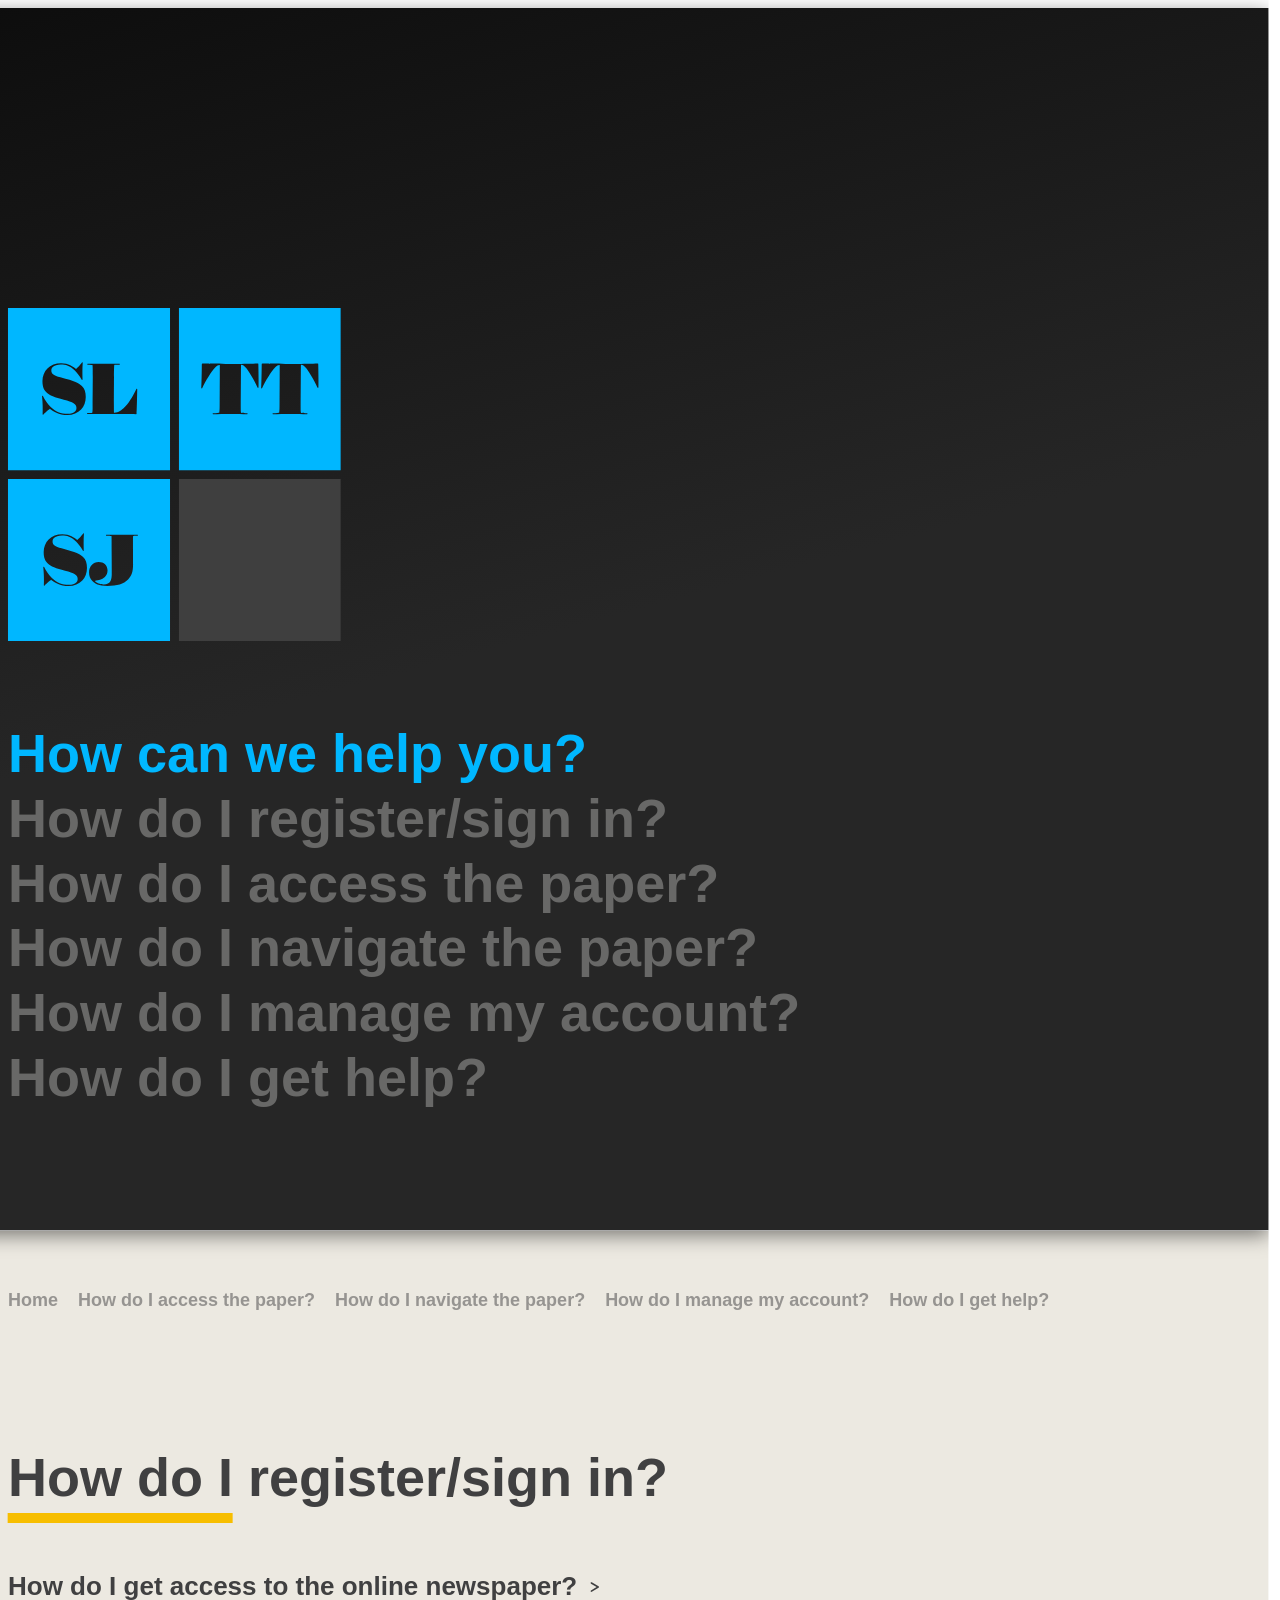
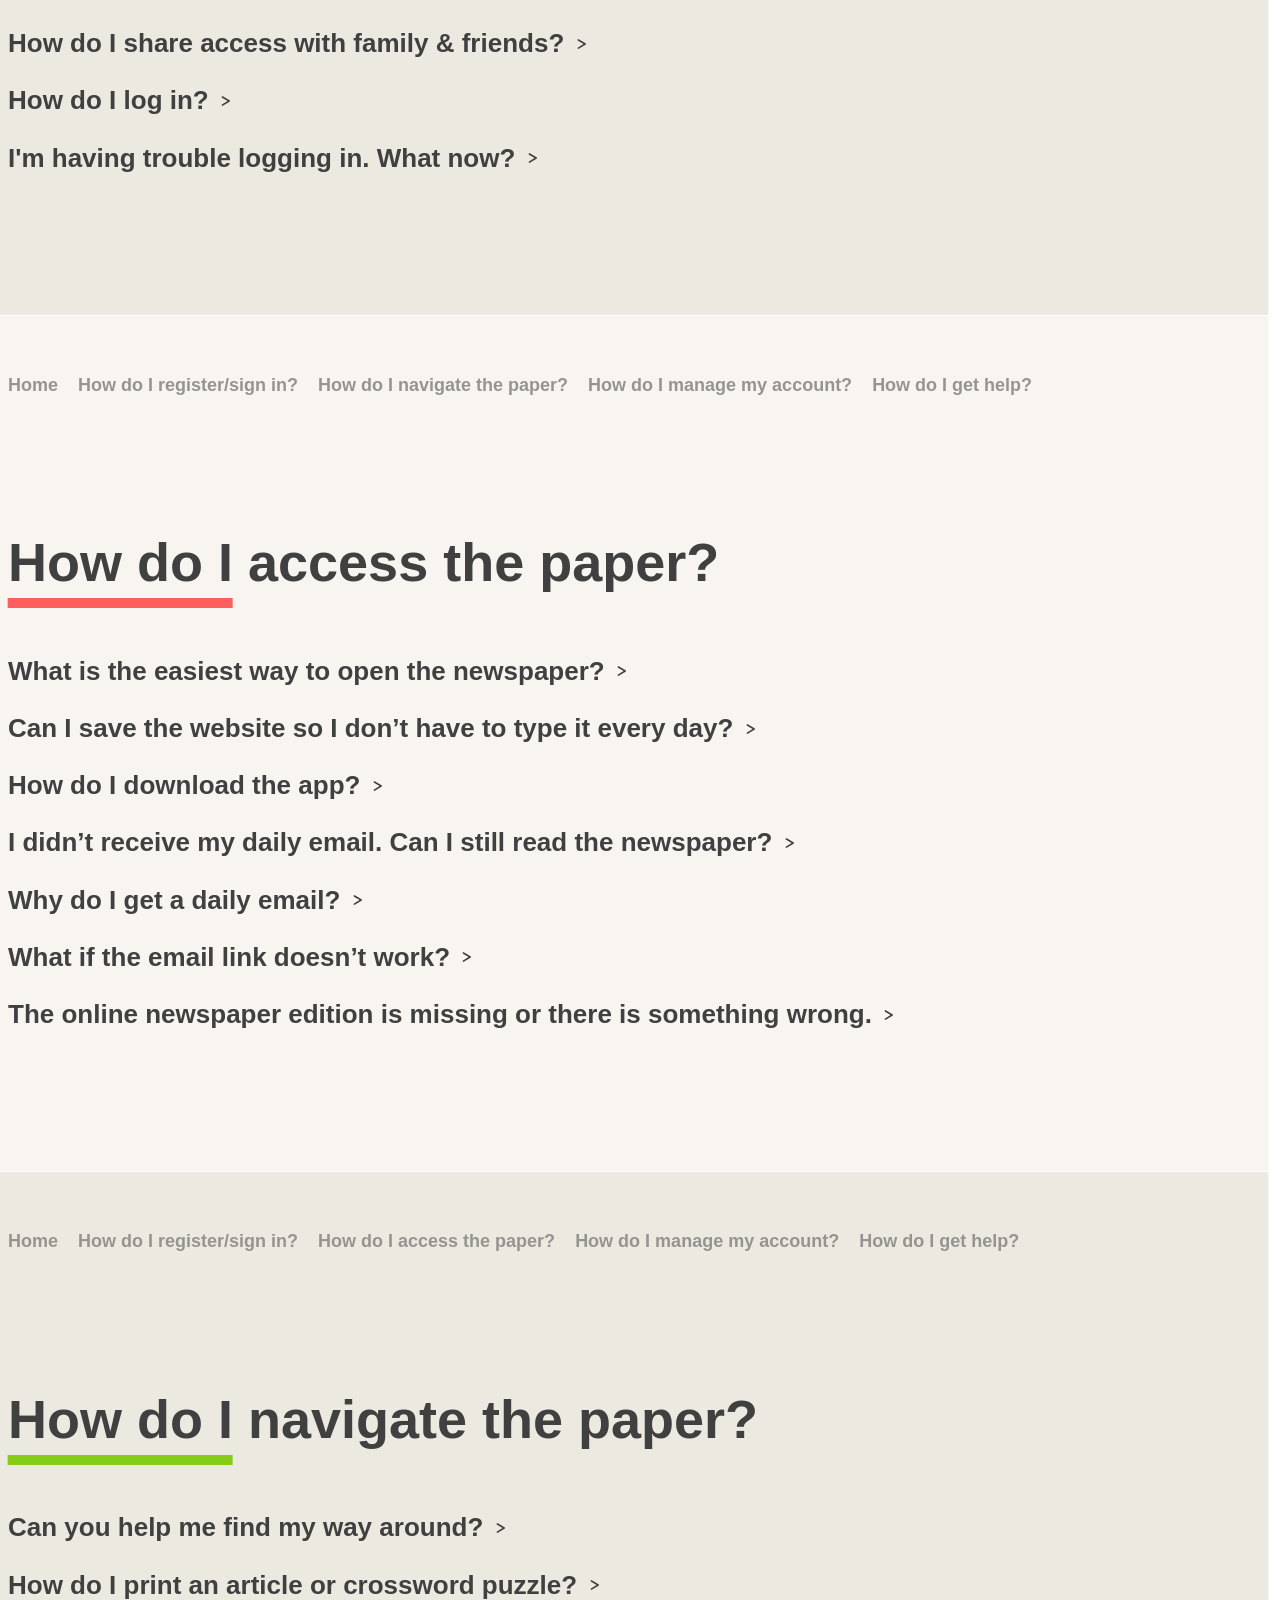
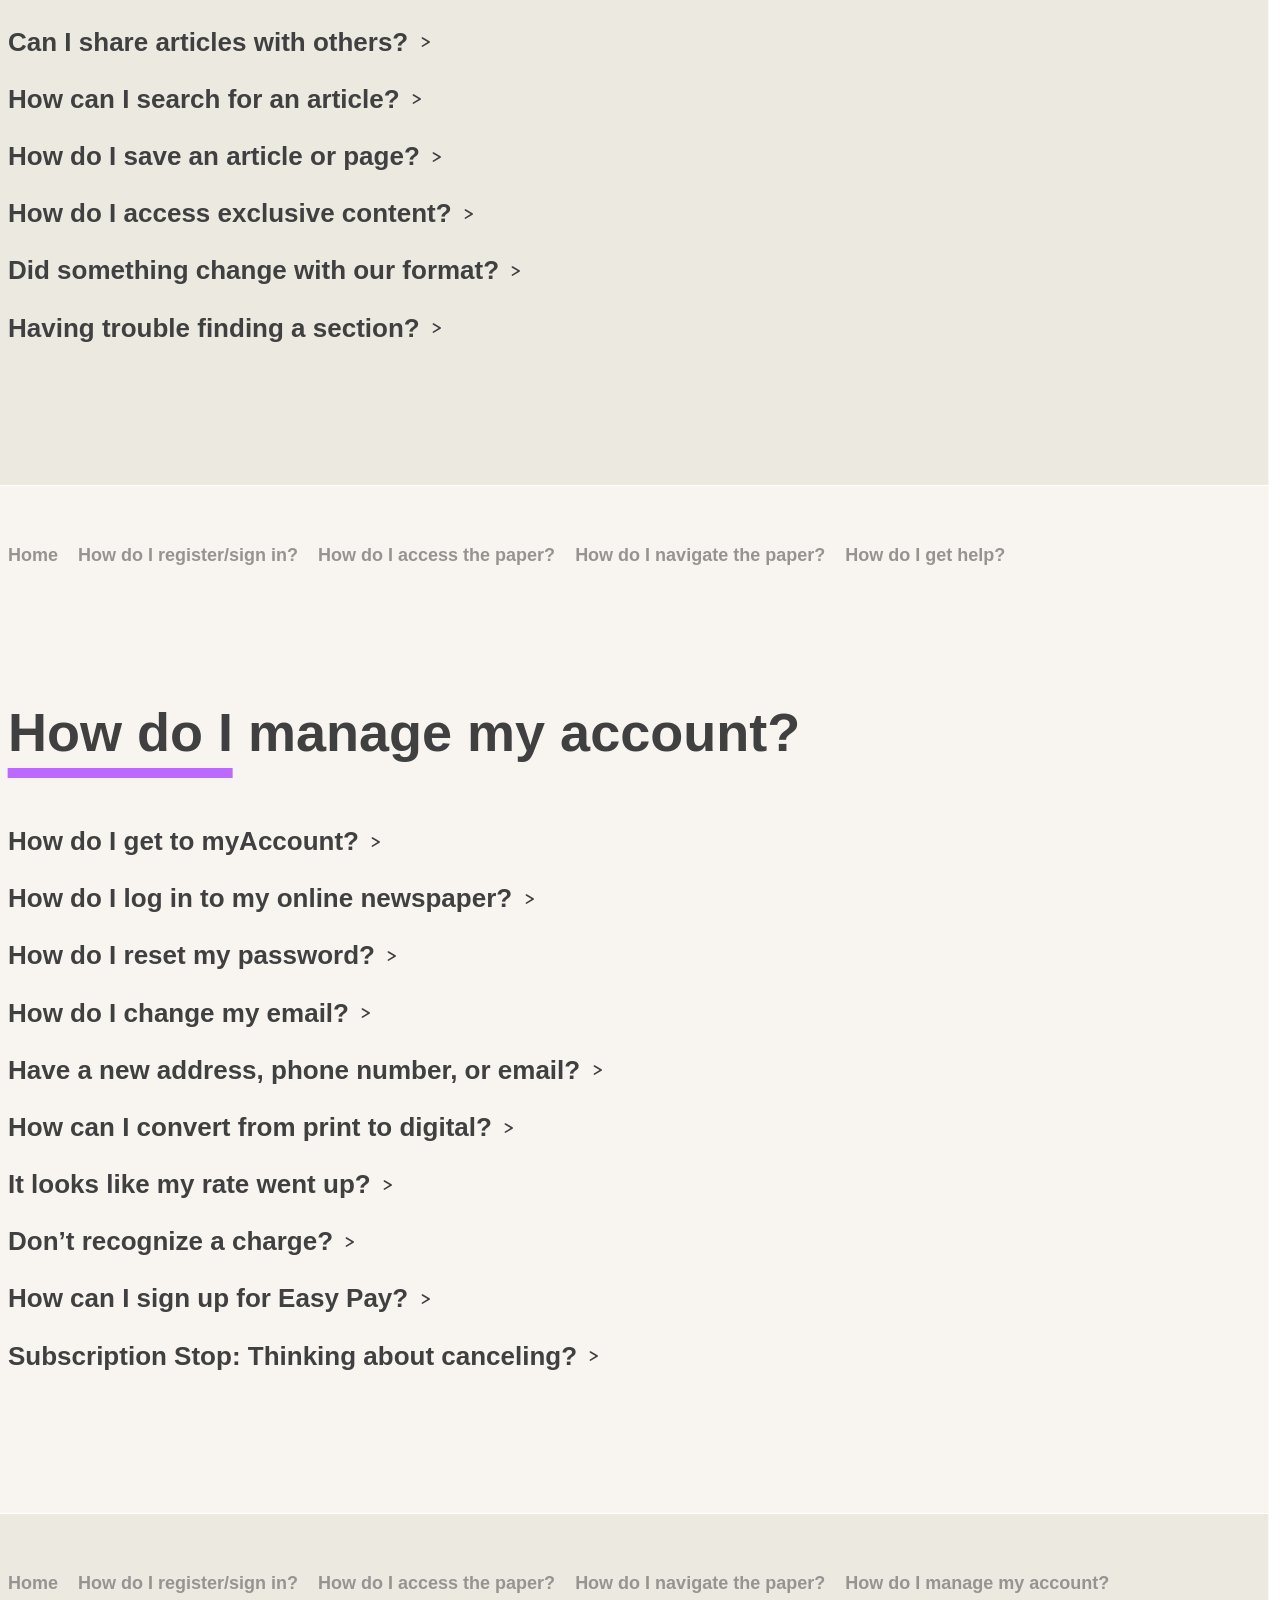
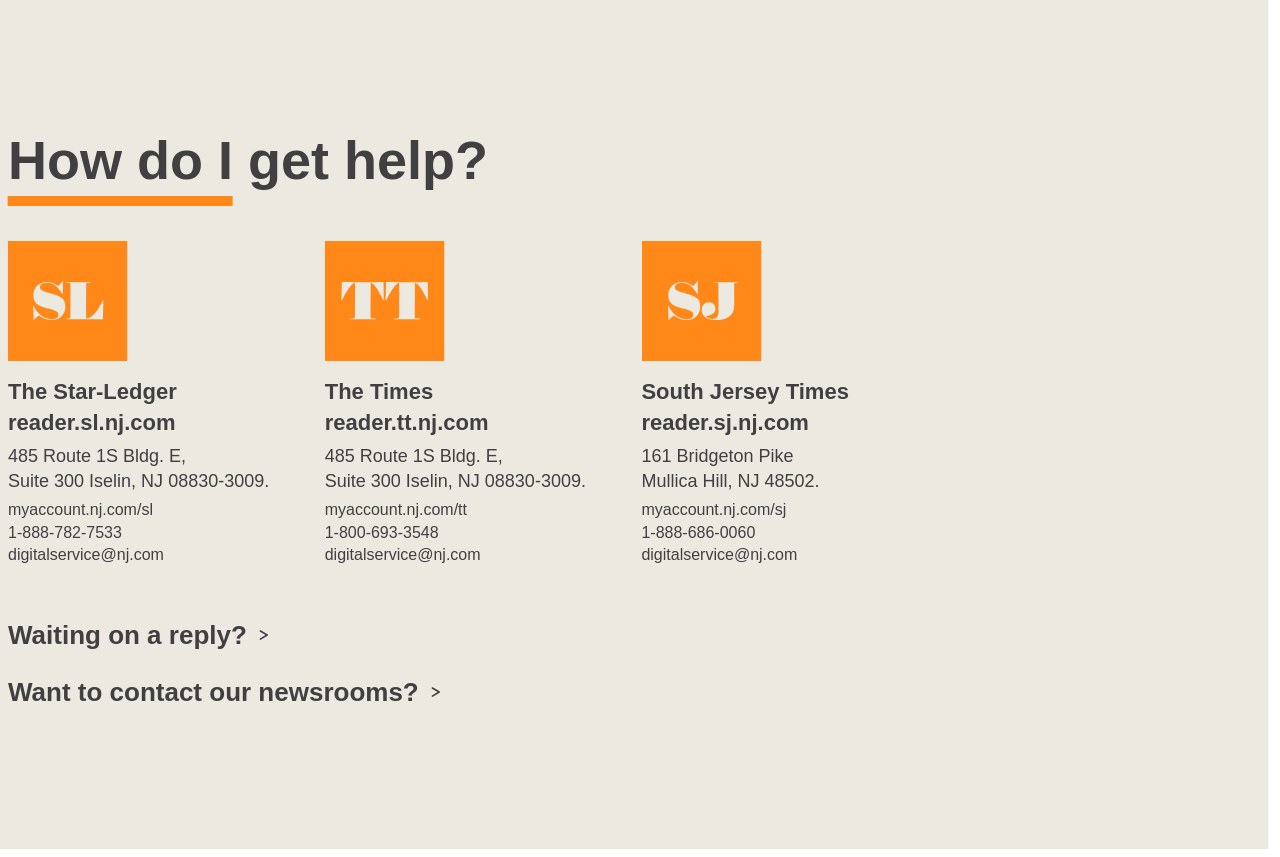
==== commit 8a2ebfe0: "commit" ====
--- a/index.html
+++ b/index.html
@@ -201,7 +201,7 @@
                             <span class="faqTXTanswer"><strong>With Family Share </strong>you can add up to four more individual logins at no extra cost. Here's how. </span>
                             <div class="faqTXTsub faqRESETaccordian faqGAP faqMARGINbottom faqPADDINGtop">
                                 <div><details class="faqSUBaccordian">
-                                    <summary>●&nbsp; Go to your myAccount page. Find yours here. Delete this after it's just to make this longer and longer and longer  <svg class="faqTOGGLEicon" aria-hidden="false" tabindex="0" role="graphics-symbol" aria-label="Toggle"><use xlink:href="#faqCaret"></use></svg></summary>
+                                    <summary>●&nbsp; Go to your myAccount page. Find yours here.<svg class="faqTOGGLEicon" aria-hidden="false" tabindex="0" role="graphics-symbol" aria-label="Toggle"><use xlink:href="#faqCaret"></use></svg></summary>
                                     <div class="faqBODYlist faqSUBindent faqTXTsub">
                                         <div><a href="https://myaccount.nj.com/sl/home" target="_blank" aria-label="myaccount.nj.com/sl">
                                             <svg class="faqLOGOdot" aria-hidden="false" tabindex="0" role="graphics-symbol" aria-label="The Star-Ledger logo"><use xlink:href="#IconNewarkStarLedger"></use></svg>
@@ -308,7 +308,7 @@
                                     </a>          
                                 </div>                       
                                 <div class="faqHOVERemail">
-                                    <a href="mailto:customercare@mlive.com?subject=I'm%20having%20trouble%20logging%20in.%20Please%20help.&body=Please%20help%20me%20log%20in%20to%20my%20Michigan%20Online%20Newspaper.%20" target="_blank" aria-label="Email us at customercare@mlive.com" style="text-decoration: none;"><svg class="faqLOGOdot" aria-hidden="false" tabindex="0" role="graphics-symbol" aria-label="Email button"><use xlink:href="#EmailSolid"></use></svg>
+                                    <a href="mailto:digitalservice@nj.com?subject=I'm%20having%20trouble%20logging%20in.%20Please%20help.&body=Please%20help%20me%20log%20in%20to%20my%20New%20Jersey%20Newspaper.%20" target="_blank" aria-label="Email us at digitalservice@nj.com" style="text-decoration: none;"><svg class="faqLOGOdot" aria-hidden="false" tabindex="0" role="graphics-symbol" aria-label="Email button"><use xlink:href="#EmailSolid"></use></svg>
                                         <span><strong>By email.</strong> Tap here to send us a message.</span></a>
                                 </div>
                             </div>     
@@ -433,8 +433,8 @@
                                     <svg class="faqLOGOdot" aria-hidden="false" tabindex="0" role="graphics-symbol" aria-label="Email button"><use xlink:href="#IconNewarkStarLedger"></use></svg>
                                     <p>The Star-Ledger.</p>
                                     <div>
-                                        <a class="faqSHOWapple" href="https://apps.apple.com/us/app/the-ann-arbor-news/id792731951" target="_blank" aria-label="Search The Star-Ledger in the Apple App Store"><svg class="faqLOGOdot" aria-hidden="false" role="graphics-symbol"  aria-label="apple icon"><use xlink:href="#AppleApp"></use></svg></a>
-                                        <a class="faqSHOWgoogle" href="https://play.google.com/store/apps/details?id=com.advancelocal.annarbor" target="_blank" aria-label="Search The Star-Ledger in the Google Play Store"><svg class="faqLOGOdot" aria-hidden="false" role="graphics-symbol"  aria-label="google icon"><use xlink:href="#GoogleApp"></use></svg></a>
+                                        <a class="faqSHOWapple" href="https://apps.apple.com/us/app/the-star-ledger/id530250550" target="_blank" aria-label="Search The Star-Ledger in the Apple App Store"><svg class="faqLOGOdot" aria-hidden="false" role="graphics-symbol"  aria-label="apple icon"><use xlink:href="#AppleApp"></use></svg></a>
+                                        <a class="faqSHOWgoogle" href="https://play.google.com/store/apps/details?id=com.advancelocal.starledger&hl=en_US" target="_blank" aria-label="Search The Star-Ledger in the Google Play Store"><svg class="faqLOGOdot" aria-hidden="false" role="graphics-symbol"  aria-label="google icon"><use xlink:href="#GoogleApp"></use></svg></a>
                                         <div class="faqHIDEdescription">
                                             <div class="faqHIDEapple">Apple App Store</div>
                                             <div class="faqHIDEgoogle">Google Play Store</div>
@@ -445,8 +445,8 @@
                                     <svg class="faqLOGOdot" aria-hidden="false" tabindex="0" role="graphics-symbol" aria-label="Email button"><use xlink:href="#IconTrentonTimes"></use></svg>
                                     <p>The Times.</p>
                                     <div>
-                                        <a class="faqSHOWapple" href="https://apps.apple.com/us/app/the-bay-city-times/id792741756" target="_blank" aria-label="Search The Times in the Apple App Store"><svg class="faqLOGOdot" aria-hidden="false" role="graphics-symbol"  aria-label="apple icon"><use xlink:href="#AppleApp"></use></svg></a>
-                                        <a class="faqSHOWgoogle" href="https://play.google.com/store/apps/details?id=com.advancelocal.baycity" target="_blank" aria-label="Search The Times in the Google Play Store"><svg class="faqLOGOdot" aria-hidden="false" role="graphics-symbol"  aria-label="google icon"><use xlink:href="#GoogleApp"></use></svg></a>
+                                        <a class="faqSHOWapple" href="https://apps.apple.com/us/app/the-times-of-trenton/id1226062340" target="_blank" aria-label="Search The Times in the Apple App Store"><svg class="faqLOGOdot" aria-hidden="false" role="graphics-symbol"  aria-label="apple icon"><use xlink:href="#AppleApp"></use></svg></a>
+                                        <a class="faqSHOWgoogle" href="https://play.google.com/store/apps/details?id=com.nj.timesoftrenton" target="_blank" aria-label="Search The Times in the Google Play Store"><svg class="faqLOGOdot" aria-hidden="false" role="graphics-symbol"  aria-label="google icon"><use xlink:href="#GoogleApp"></use></svg></a>
                                         <div class="faqHIDEdescription">
                                             <div class="faqHIDEapple">Apple App Store</div>
                                             <div class="faqHIDEgoogle">Google Play Store</div>
@@ -457,68 +457,8 @@
                                     <svg class="faqLOGOdot" aria-hidden="false" tabindex="0" role="graphics-symbol" aria-label="Email button"><use xlink:href="#IconSouthJerseyTimes"></use></svg>
                                     <p>South Jersey Times.</p>
                                     <div>
-                                        <a class="faqSHOWapple" href="https://apps.apple.com/us/app/the-flint-journal/id792752403" target="_blank" aria-label="Search South Jersey Times in the Apple App Store"><svg class="faqLOGOdot" aria-hidden="false" role="graphics-symbol"  aria-label="apple icon"><use xlink:href="#AppleApp"></use></svg></a>
-                                        <a class="faqSHOWgoogle" href="https://play.google.com/store/apps/details?id=com.advancelocal.flint" target="_blank" aria-label="Search South Jersey Times in the Google Play Store"><svg class="faqLOGOdot" aria-hidden="false" role="graphics-symbol"  aria-label="google icon"><use xlink:href="#GoogleApp"></use></svg></a>
-                                        <div class="faqHIDEdescription">
-                                            <div class="faqHIDEapple">Apple App Store</div>
-                                            <div class="faqHIDEgoogle">Google Play Store</div>
-                                        </div>
-                                    </div>
-                                </div>
-                                <div class="faqBODYlistitem">
-                                    <svg class="faqLOGOdot" aria-hidden="false" tabindex="0" role="graphics-symbol" aria-label="Email button"><use xlink:href="#GrandRapidsPressSolid"></use></svg>
-                                    <p>The Grand Rapids Press.</p>
-                                    <div>
-                                        <a class="faqSHOWapple" href="https://apps.apple.com/us/app/grand-rapids-press/id491938463" target="_blank" aria-label="Search The Grand Rapids Press in the Apple App Store"><svg class="faqLOGOdot" aria-hidden="false" role="graphics-symbol"  aria-label="apple icon"><use xlink:href="#AppleApp"></use></svg></a>
-                                        <a class="faqSHOWgoogle" href="https://play.google.com/store/apps/details?id=com.advancelocal.grpress" target="_blank" aria-label="Search The Grand Rapids Press in the Google Play Store"><svg class="faqLOGOdot" aria-hidden="false" role="graphics-symbol"  aria-label="google icon"><use xlink:href="#GoogleApp"></use></svg></a>
-                                        <div class="faqHIDEdescription">
-                                            <div class="faqHIDEapple">Apple App Store</div>
-                                            <div class="faqHIDEgoogle">Google Play Store</div>
-                                        </div>
-                                    </div>
-                                </div>
-                                <div class="faqBODYlistitem">
-                                    <svg class="faqLOGOdot" aria-hidden="false" tabindex="0" role="graphics-symbol" aria-label="Email button"><use xlink:href="#JacksonCitizenPatriotSolid"></use></svg>
-                                    <p>Jackson Citizen Patriot.</p>
-                                    <div>
-                                        <a class="faqSHOWapple" href="https://apps.apple.com/us/app/jackson-citizen-patriot/id493610077" target="_blank" aria-label="Search Jackson Citizen Patriot in the Apple App Store"><svg class="faqLOGOdot" aria-hidden="false" role="graphics-symbol"  aria-label="apple icon"><use xlink:href="#AppleApp"></use></svg></a>
-                                        <a class="faqSHOWgoogle" href="https://play.google.com/store/apps/details?id=com.advancelocal.jacksoncitizenpatriot" target="_blank" aria-label="Search Jackson Citizen Patriot in the Google Play Store"><svg class="faqLOGOdot" aria-hidden="false" role="graphics-symbol"  aria-label="google icon"><use xlink:href="#GoogleApp"></use></svg></a>
-                                        <div class="faqHIDEdescription">
-                                            <div class="faqHIDEapple">Apple App Store</div>
-                                            <div class="faqHIDEgoogle">Google Play Store</div>
-                                        </div>
-                                    </div>
-                                </div>
-                                <div class="faqBODYlistitem">
-                                    <svg class="faqLOGOdot" aria-hidden="false" tabindex="0" role="graphics-symbol" aria-label="Email button"><use xlink:href="#KalamazooGazetteSolid"></use></svg>
-                                    <p>Kalamazoo Gazette.</p>
-                                    <div>
-                                        <a class="faqSHOWapple" href="https://apps.apple.com/us/app/kalamazoo-gazette/id493614054" target="_blank" aria-label="Search Kalamazoo Gazette in the Apple App Store"><svg class="faqLOGOdot" aria-hidden="false" role="graphics-symbol"  aria-label="apple icon"><use xlink:href="#AppleApp"></use></svg></a>
-                                        <a class="faqSHOWgoogle" href="https://play.google.com/store/apps/details?id=com.advancelocal.kalamazoogazette" target="_blank" aria-label="Search Kalamazoo Gazette in the Google Play Store"><svg class="faqLOGOdot" aria-hidden="false" role="graphics-symbol"  aria-label="google icon"><use xlink:href="#GoogleApp"></use></svg></a>
-                                        <div class="faqHIDEdescription">
-                                            <div class="faqHIDEapple">Apple App Store</div>
-                                            <div class="faqHIDEgoogle">Google Play Store</div>
-                                        </div>
-                                    </div>
-                                </div>
-                                <div class="faqBODYlistitem">
-                                    <svg class="faqLOGOdot" aria-hidden="false" tabindex="0" role="graphics-symbol" aria-label="Email button"><use xlink:href="#MuskegonChronicleSolid"></use></svg>
-                                    <p>Muskegon Chronicle.</p>
-                                    <div>
-                                        <a class="faqSHOWapple" href="https://apps.apple.com/us/app/muskegon-chronicle/id493599830" target="_blank" aria-label="Search Muskegon Chronicle in the Apple App Store"><svg class="faqLOGOdot" aria-hidden="false" role="graphics-symbol"  aria-label="apple icon"><use xlink:href="#AppleApp"></use></svg></a>
-                                        <a class="faqSHOWgoogle" href="https://play.google.com/store/apps/details?id=com.advancelocal.muskegonchronicle" target="_blank" aria-label="Search Muskegon Chronicle in the Google Play Store"><svg class="faqLOGOdot" aria-hidden="false" role="graphics-symbol"  aria-label="google icon"><use xlink:href="#GoogleApp"></use></svg></a>
-                                        <div class="faqHIDEdescription">
-                                            <div class="faqHIDEapple">Apple App Store</div>
-                                            <div class="faqHIDEgoogle">Google Play Store</div>
-                                        </div>
-                                    </div>
-                                </div>
-                                <div class="faqBODYlistitem">
-                                    <svg class="faqLOGOdot" aria-hidden="false" tabindex="0" role="graphics-symbol" aria-label="Email button"><use xlink:href="#SaginawNewsSolid"></use></svg>
-                                    <p>The Saginaw News.</p>
-                                    <div>
-                                        <a class="faqSHOWapple" href="https://apps.apple.com/us/app/the-saginaw-news/id792765271" target="_blank" aria-label="Search Saginaw News in the Apple App Store"><svg class="faqLOGOdot" aria-hidden="false" role="graphics-symbol"  aria-label="apple icon"><use xlink:href="#AppleApp"></use></svg></a>
-                                        <a class="faqSHOWgoogle" href="https://play.google.com/store/apps/details?id=com.advancelocal.saginawnews" target="_blank" aria-label="Search Saginaw News in the Google Play Store"><svg class="faqLOGOdot" aria-hidden="false" role="graphics-symbol"  aria-label="google icon"><use xlink:href="#GoogleApp"></use></svg></a>
+                                        <a class="faqSHOWapple" href="https://apps.apple.com/us/app/south-jersey-times/id1230207821" target="_blank" aria-label="Search South Jersey Times in the Apple App Store"><svg class="faqLOGOdot" aria-hidden="false" role="graphics-symbol"  aria-label="apple icon"><use xlink:href="#AppleApp"></use></svg></a>
+                                        <a class="faqSHOWgoogle" href="https://play.google.com/store/apps/details?id=com.nj.southjerseytimes" target="_blank" aria-label="Search South Jersey Times in the Google Play Store"><svg class="faqLOGOdot" aria-hidden="false" role="graphics-symbol"  aria-label="google icon"><use xlink:href="#GoogleApp"></use></svg></a>
                                         <div class="faqHIDEdescription">
                                             <div class="faqHIDEapple">Apple App Store</div>
                                             <div class="faqHIDEgoogle">Google Play Store</div>
@@ -548,26 +488,6 @@
                                         <div><a href="https://reader.sj.nj.com" target="_blank" aria-label="myaccount.nj.com/sj">
                                             <svg class="faqLOGOdot" aria-hidden="false" tabindex="0" role="graphics-symbol" aria-label="South Jersey Times logo"><use xlink:href="#IconSouthJerseyTimes"></use></svg>
                                             <span><strong>South Jersey Times.</strong> reader.sj.nj.com</span>
-                                        </a></div>
-                                        <div><a href="https://reader.gr.mlive.com" target="_blank" aria-label="myAccount.mlive.com/gr">
-                                            <svg class="faqLOGOdot" aria-hidden="false" tabindex="0" role="graphics-symbol" aria-label="The Grand Rapids Press logo"><use xlink:href="#GrandRapidsPressSolid"></use></svg>
-                                            <span><strong>The Grand Rapids Press.</strong> reader.gr.mlive.com</span>
-                                        </a></div>
-                                        <div><a href="https://reader.jp.mlive.com" target="_blank" aria-label="myAccount.mlive.com/jp">
-                                            <svg class="faqLOGOdot" aria-hidden="false" tabindex="0" role="graphics-symbol" aria-label="Jackson Citizen Patriot logo"><use xlink:href="#JacksonCitizenPatriotSolid"></use></svg>
-                                            <span><strong>Jackson Citizen Patriot.</strong> reader.jp.mlive.com</span>
-                                        </a></div>
-                                        <div><a href="https://reader.kg.mlive.com" target="_blank" aria-label="myAccount.mlive.com/kg">
-                                            <svg class="faqLOGOdot" aria-hidden="false" tabindex="0" role="graphics-symbol" aria-label="Kalamazoo Gazette logo"><use xlink:href="#KalamazooGazetteSolid"></use></svg>
-                                            <span><strong>Kalamazoo Gazette.</strong> reader.kg.mlive.com</span>
-                                        </a></div>
-                                        <div><a href="https://reader.mc.mlive.com" target="_blank" aria-label="myAccount.mlive.com/mc">
-                                            <svg class="faqLOGOdot" aria-hidden="false" tabindex="0" role="graphics-symbol" aria-label="Muskegon Chronicle logo"><use xlink:href="#MuskegonChronicleSolid"></use></svg>
-                                            <span><strong>Muskegon Chronicle.</strong> reader.mc.mlive.com</span>
-                                        </a></div>
-                                        <div><a href="https://reader.sn.mlive.com" target="_blank" aria-label="myAccount.mlive.com/sn">
-                                            <svg class="faqLOGOdot" aria-hidden="false" tabindex="0" role="graphics-symbol" aria-label="The Saginaw News logo"><use xlink:href="#SaginawNewsSolid"></use></svg>
-                                            <span><strong>The Saginaw News.</strong> reader.sn.mlive.com</span>
                                         </a></div>
                                     </div>   
                             <hr class="faqHR">
@@ -580,7 +500,7 @@
                                     </a>          
                                 </div>                         
                                 <div class="faqHOVERemail">
-                                    <a href="mailto:customercare@mlive.com?subject=Please%20restart%20my%20Daily%20email&body=I'd%20like%20to%20start%20receiving%20my%20Michigan%20Online%20Newspaper%20Daily%20email%20to%20my%20inbox%20again." target="_blank" aria-label="Email us at customercare@mlive.com" style="text-decoration: none;"><svg class="faqLOGOdot" aria-hidden="false" tabindex="0" role="graphics-symbol" aria-label="Email button"><use xlink:href="#EmailSolid"></use></svg>
+                                    <a href="mailto:digitalservice@nj.com?subject=Please%20restart%20my%20Daily%20email&body=I'd%20like%20to%20start%20receiving%20my%20New%%20Newspaper%20Daily%20email%20to%20my%20inbox%20again." target="_blank" aria-label="Email us at digitalservice@nj.com" style="text-decoration: none;"><svg class="faqLOGOdot" aria-hidden="false" tabindex="0" role="graphics-symbol" aria-label="Email button"><use xlink:href="#EmailSolid"></use></svg>
                                         <span><strong>By email.</strong> Tap here to send us a message.</span></a>
                                 </div>
                             </div>                    
@@ -634,26 +554,6 @@
                                         <div><a href="https://reader.sj.nj.com" target="_blank" aria-label="myaccount.nj.com/sj">
                                             <svg class="faqLOGOdot" aria-hidden="false" tabindex="0" role="graphics-symbol" aria-label="South Jersey Times logo"><use xlink:href="#IconSouthJerseyTimes"></use></svg>
                                             <span><strong>South Jersey Times.</strong> reader.sj.nj.com</span>
-                                        </a></div>
-                                        <div><a href="https://reader.gr.mlive.com" target="_blank" aria-label="myAccount.mlive.com/gr">
-                                            <svg class="faqLOGOdot" aria-hidden="false" tabindex="0" role="graphics-symbol" aria-label="The Grand Rapids Press logo"><use xlink:href="#GrandRapidsPressSolid"></use></svg>
-                                            <span><strong>The Grand Rapids Press.</strong> reader.gr.mlive.com</span>
-                                        </a></div>
-                                        <div><a href="https://reader.jp.mlive.com" target="_blank" aria-label="myAccount.mlive.com/jp">
-                                            <svg class="faqLOGOdot" aria-hidden="false" tabindex="0" role="graphics-symbol" aria-label="Jackson Citizen Patriot logo"><use xlink:href="#JacksonCitizenPatriotSolid"></use></svg>
-                                            <span><strong>Jackson Citizen Patriot.</strong> reader.jp.mlive.com</span>
-                                        </a></div>
-                                        <div><a href="https://reader.kg.mlive.com" target="_blank" aria-label="myAccount.mlive.com/kg">
-                                            <svg class="faqLOGOdot" aria-hidden="false" tabindex="0" role="graphics-symbol" aria-label="Kalamazoo Gazette logo"><use xlink:href="#KalamazooGazetteSolid"></use></svg>
-                                            <span><strong>Kalamazoo Gazette.</strong> reader.kg.mlive.com</span>
-                                        </a></div>
-                                        <div><a href="https://reader.mc.mlive.com" target="_blank" aria-label="myAccount.mlive.com/mc">
-                                            <svg class="faqLOGOdot" aria-hidden="false" tabindex="0" role="graphics-symbol" aria-label="Muskegon Chronicle logo"><use xlink:href="#MuskegonChronicleSolid"></use></svg>
-                                            <span><strong>Muskegon Chronicle.</strong> reader.mc.mlive.com</span>
-                                        </a></div>
-                                        <div><a href="https://reader.sn.mlive.com" target="_blank" aria-label="myAccount.mlive.com/sn">
-                                            <svg class="faqLOGOdot" aria-hidden="false" tabindex="0" role="graphics-symbol" aria-label="The Saginaw News logo"><use xlink:href="#SaginawNewsSolid"></use></svg>
-                                            <span><strong>The Saginaw News.</strong> reader.sn.mlive.com</span>
                                         </a></div>
                                     </div> 
                             <hr class="faqHR">
@@ -666,7 +566,7 @@
                                     </a>          
                                 </div>                           
                                 <div class="faqHOVERemail">
-                                    <a href="mailto:customercare@mlive.com?subject=My%20Daily%20email%20link%20isn't%20working.%20Please%20help.&body=My%20Michigan%20Online%20Newspaper%20Daily%20email%20is%20no%20longer%20working.%20Please%20help%20me%20fix%20the%20issue." target="_blank" aria-label="Email us at customercare@mlive.com" style="text-decoration: none;"><svg class="faqLOGOdot" aria-hidden="false" tabindex="0" role="graphics-symbol" aria-label="Email button"><use xlink:href="#EmailSolid"></use></svg>
+                                    <a href="mailto:digitalservice@nj.com?subject=My%20Daily%20email%20link%20isn't%20working.%20Please%20help.&body=My%20New%20Jersey%20Newspaper%20Daily%20email%20is%20no%20longer%20working.%20Please%20help%20me%20fix%20the%20issue." target="_blank" aria-label="Email us at digitalservice@nj.com" style="text-decoration: none;"><svg class="faqLOGOdot" aria-hidden="false" tabindex="0" role="graphics-symbol" aria-label="Email button"><use xlink:href="#EmailSolid"></use></svg>
                                         <span><strong>By email.</strong> Tap here to send us a message.</span></a>
                                 </div>
                             </div>       
@@ -1200,7 +1100,7 @@
                                     </a>          
                                 </div>                       
                                 <div class="faqHOVERemail">
-                                    <a href="mailto:customercare@mlive.com?subject=Did%20something%20change%20with%20my%20newspaper%20format%3F&body=Please%20explain%20what%20changed%20in%20my%20Michigan%20Online%20Newspaper." target="_blank" aria-label="Email us at customercare@mlive.com" style="text-decoration: none;"><svg class="faqLOGOdot" aria-hidden="false" tabindex="0" role="graphics-symbol" aria-label="Email button"><use xlink:href="#EmailSolid"></use></svg>
+                                    <a href="mailto:digitalservice@nj.com?subject=Did%20something%20change%20with%20my%20newspaper%20format%3F&body=Please%20explain%20what%20changed%20in%20my%20New%20Jersey%20Newspaper." target="_blank" aria-label="Email us at digitalservice@nj.com" style="text-decoration: none;"><svg class="faqLOGOdot" aria-hidden="false" tabindex="0" role="graphics-symbol" aria-label="Email button"><use xlink:href="#EmailSolid"></use></svg>
                                         <span><strong>By email.</strong> Tap here to send us a message.</span></a>
                                 </div>
                             </div>    
@@ -1222,7 +1122,7 @@
                                     </a>          
                                 </div>                           
                                 <div class="faqHOVERemail">
-                                    <a href="mailto:customercare@mlive.com?subject=Help%20me%20find%20a%20section.&body=I'm%20having%20trouble%20finding%20a%20section%20in%20my%20Michigan%20Online%20Newspaper.%20Please%20help." target="_blank" aria-label="Email us at customercare@mlive.com" style="text-decoration: none;"><svg class="faqLOGOdot" aria-hidden="false" tabindex="0" role="graphics-symbol" aria-label="Email button"><use xlink:href="#EmailSolid"></use></svg>
+                                    <a href="mailto:digitalservice@nj.com?subject=Help%20me%20find%20a%20section.&body=I'm%20having%20trouble%20finding%20a%20section%20in%20my%20New%20Jersey%20Newspaper.%20Please%20help." target="_blank" aria-label="Email us at digitalservice@nj.com" style="text-decoration: none;"><svg class="faqLOGOdot" aria-hidden="false" tabindex="0" role="graphics-symbol" aria-label="Email button"><use xlink:href="#EmailSolid"></use></svg>
                                         <span><strong>By email.</strong> Tap here to send us a message.</span></a>
                                 </div>
                             </div>    
@@ -1371,7 +1271,7 @@
                                     </a>          
                                 </div>                         
                                 <div class="faqHOVERemail">
-                                    <a href="mailto:customercare@mlive.com?subject=How%20do%20I%20change%20my%20email%3F&body=Help%20me%20change%20the%20email%20I%20use%20to%20access%20my%20Michigan%20Online%20Newspaper." target="_blank" aria-label="Email us at customercare@mlive.com" style="text-decoration: none;"><svg class="faqLOGOdot" aria-hidden="false" tabindex="0" role="graphics-symbol" aria-label="Email button"><use xlink:href="#EmailSolid"></use></svg>
+                                    <a href="mailto:digitalservice@nj.com?subject=How%20do%20I%20change%20my%20email%3F&body=Help%20me%20change%20the%20email%20I%20use%20to%20access%20my%20New%20Jersey%20Newspaper." target="_blank" aria-label="Email us at digitalservice@nj.com" style="text-decoration: none;"><svg class="faqLOGOdot" aria-hidden="false" tabindex="0" role="graphics-symbol" aria-label="Email button"><use xlink:href="#EmailSolid"></use></svg>
                                         <span><strong>By email.</strong> Tap here to send us a message.</span></a>
                                 </div>
                             </div>    
@@ -1393,7 +1293,7 @@
                                     </a>          
                                 </div>                     
                                 <div class="faqHOVERemail">
-                                    <a href="mailto:customercare@mlive.com?subject=How%20do%20I%20update%20my%20information%3F&body=I%20have%20a%20new%20address%2C%20phone%20number%2C%20or%20email.%20Please%20help%20me%20update%20my%20Michigan%20Online%20Newspaper%20account%20information." target="_blank" aria-label="Email us at customercare@mlive.com" style="text-decoration: none;"><svg class="faqLOGOdot" aria-hidden="false" tabindex="0" role="graphics-symbol" aria-label="Email button"><use xlink:href="#EmailSolid"></use></svg>
+                                    <a href="mailto:digitalservice@nj.com?subject=How%20do%20I%20update%20my%20information%3F&body=I%20have%20a%20new%20address%2C%20phone%20number%2C%20or%20email.%20Please%20help%20me%20update%20my%20New%20Jersey%20Newspaper%20account%20information." target="_blank" aria-label="Email us at digitalservice@nj.com" style="text-decoration: none;"><svg class="faqLOGOdot" aria-hidden="false" tabindex="0" role="graphics-symbol" aria-label="Email button"><use xlink:href="#EmailSolid"></use></svg>
                                         <span><strong>By email.</strong> Tap here to send us a message.</span></a>
                                 </div>
                             </div>    
@@ -1415,7 +1315,7 @@
                                     </a>          
                                 </div>                         
                                 <div class="faqHOVERemail">
-                                    <a href="mailto:customercare@mlive.com?subject=How%20can%20I%20convert%20from%20print%20to%20digital%3F&body=Please%20help%20me%20convert%20from%20print%20to%20the%20Michigan%20Online%20Newspaper." target="_blank" aria-label="Email us at customercare@mlive.com" style="text-decoration: none;"><svg class="faqLOGOdot" aria-hidden="false" tabindex="0" role="graphics-symbol" aria-label="Email button"><use xlink:href="#EmailSolid"></use></svg>
+                                    <a href="mailto:digitalservice@nj.com?subject=How%20can%20I%20convert%20from%20print%20to%20digital%3F&body=Please%20help%20me%20convert%20from%20print%20to%20the%20New%20Jersey%20Newspaper." target="_blank" aria-label="Email us at digitalservice@nj.com" style="text-decoration: none;"><svg class="faqLOGOdot" aria-hidden="false" tabindex="0" role="graphics-symbol" aria-label="Email button"><use xlink:href="#EmailSolid"></use></svg>
                                         <span><strong>By email.</strong> Tap here to send us a message.</span></a>
                                 </div>
                             </div>    
@@ -1446,13 +1346,13 @@
                                     </a>          
                                 </div>                          
                                 <div class="faqHOVERemail">
-                                    <a href="mailto:customercare@mlive.com?subject=I%20don't%20recognize%20a%20charge.&body=Please%20explain%20or%20correct%20a%20billing%20issue%20with%20my%20Michigan%20Online%20Newspaper." target="_blank" aria-label="Email us at customercare@mlive.com" style="text-decoration: none;"><svg class="faqLOGOdot" aria-hidden="false" tabindex="0" role="graphics-symbol" aria-label="Email button"><use xlink:href="#EmailSolid"></use></svg>
+                                    <a href="mailto:digitalservice@nj.com?subject=I%20don't%20recognize%20a%20charge.&body=Please%20explain%20or%20correct%20a%20billing%20issue%20with%20my%20New%20Jersey%20Newspaper." target="_blank" aria-label="Email us at digitalservice@nj.com" style="text-decoration: none;"><svg class="faqLOGOdot" aria-hidden="false" tabindex="0" role="graphics-symbol" aria-label="Email button"><use xlink:href="#EmailSolid"></use></svg>
                                         <span><strong>By email.</strong> Tap here to send us a message.</span></a>
                                 </div>
                             </div>    
                         </div>
                     </details>
-                    <details>
+                    <details style="display: none;">
                         <summary class="faqTXTquestion faqQUESTIONmain">
                             How can I tip my carrier?
                             <svg class="faqTOGGLEicon" aria-hidden="false" tabindex="0" role="graphics-symbol" aria-label="Toggle"><use xlink:href="#faqCaret"></use></svg>
@@ -1468,7 +1368,7 @@
                                     </a>          
                                 </div>                         
                                 <div class="faqHOVERemail">
-                                    <a href="mailto:customercare@mlive.com?subject=How%20can%20I%20tip%20my%20carrier%3F&body=Please%20help%20me%20give%20a%20tip%20to%20my%20Michigan%20Online%20Newspaper%20carrier." target="_blank" aria-label="Email us at customercare@mlive.com" style="text-decoration: none;"><svg class="faqLOGOdot" aria-hidden="false" tabindex="0" role="graphics-symbol" aria-label="Email button"><use xlink:href="#EmailSolid"></use></svg>
+                                    <a href="mailto:digitalservice@nj.com?subject=How%20can%20I%20tip%20my%20carrier%3F&body=Please%20help%20me%20give%20a%20tip%20to%20my%20New%20Jersey%20Newspaper%20carrier." target="_blank" aria-label="Email us at digitalservice@nj.com" style="text-decoration: none;"><svg class="faqLOGOdot" aria-hidden="false" tabindex="0" role="graphics-symbol" aria-label="Email button"><use xlink:href="#EmailSolid"></use></svg>
                                         <span><strong>By email.</strong> Tap here to send us a message.</span></a>
                                 </div>
                             </div>    
@@ -1537,17 +1437,17 @@
                                             <svg class="faqTOGGLEicon" aria-hidden="false" tabindex="0" role="graphics-symbol" aria-label="Toggle"><use xlink:href="#faqCaret"></use></svg>
                                         </summary>
                                         <div class="faqBODYlist faqTXTsub faqSUBindent">
-                                            <div><a href="tel:7349264555" target="_blank" aria-label="Call (734) 926-4555">
+                                            <div><a href="tel:18887827533" target="_blank" aria-label="Call 1-888-782-7533">
                                                 <svg class="faqLOGOdot" aria-hidden="false" tabindex="0" role="graphics-symbol" aria-label="The Star-Ledger logo"><use xlink:href="#IconNewarkStarLedger"></use></svg>
-                                                <span><strong>The Star-Ledger.</strong> (734) 926-4555</span>
+                                                <span><strong>The Star-Ledger.</strong> 1-888-782-7533</span>
                                             </a></div>
-                                            <div><a href="tel:9896711201" target="_blank" aria-label="Call (989) 671-1201">
+                                            <div><a href="tel:18006933548" target="_blank" aria-label="Call 1-800-693-3548">
                                                 <svg class="faqLOGOdot" aria-hidden="false" tabindex="0" role="graphics-symbol" aria-label="The Times logo"><use xlink:href="#IconTrentonTimes"></use></svg>
-                                                <span><strong>The Times.</strong> (989) 671-1201</span>
+                                                <span><strong>The Times.</strong> 1-800-693-3548</span>
                                             </a></div>
-                                            <div><a href="tel:8107666280" target="_blank" aria-label="Call (810) 766-6280">
+                                            <div><a href="tel:18886860060" target="_blank" aria-label="Call 1-888-686-0060">
                                                 <svg class="faqLOGOdot" aria-hidden="false" tabindex="0" role="graphics-symbol" aria-label="South Jersey Times logo"><use xlink:href="#IconSouthJerseyTimes"></use></svg>
-                                                <span><strong>South Jersey Times.</strong> (810) 766-6280</span>
+                                                <span><strong>South Jersey Times.</strong> 1-888-686-0060</span>
                                             </a></div>
                                             <div><a href="tel:6162225411" target="_blank" aria-label="Call (616) 222-5411">
                                                 <svg class="faqLOGOdot" aria-hidden="false" tabindex="0" role="graphics-symbol" aria-label="The Grand Rapids Press logo"><use xlink:href="#GrandRapidsPressSolid"></use></svg>
@@ -1575,7 +1475,7 @@
                                 <div>
                                     <details class="faqSUBaccordian">
                                         <summary class="faqHOVERemail">
-                                            <a href="mailto:customercare@mlive.com?subject=Help%20me%20sign%20up%20for%20Easy%20Pay!&body=I'd%20like%20to%20sign%20up%20for%20Easy%20Pay%2C%20save%20money%20and%20save%20the%20hassle%20of%20paying%20my%20monthly%20bill.%0AMy%20name%20is%3A%0AMy%20account%20number%20is%3A%0APlease%20contact%20me%20at%3A" target="_blank" aria-label="Email us at customercare@mlive.com" style="text-decoration: none;">
+                                            <a href="mailto:digitalservice@nj.com?subject=Help%20me%20sign%20up%20for%20Easy%20Pay!&body=I'd%20like%20to%20sign%20up%20for%20Easy%20Pay%2C%20save%20money%20and%20save%20the%20hassle%20of%20paying%20my%20monthly%20bill.%0AMy%20name%20is%3A%0AMy%20account%20number%20is%3A%0APlease%20contact%20me%20at%3A" target="_blank" aria-label="Email us at digitalservice@nj.com" style="text-decoration: none;">
                                                 <span>
                                                     <svg class="faqLOGOdot faqInitial" width="30px" height="30px" aria-hidden="true"><use xlink:href="#EmailSolid"></use></svg>
                                                     <span class="faqTXTsub"><strong>By email.</strong> Send us a message <span>by tapping this link.</span></span>
@@ -1603,7 +1503,7 @@
                                     </a>          
                                 </div>                           
                                 <div class="faqHOVERemail">
-                                    <a href="mailto:customercare@mlive.com?subject=I'm%20thinking%20about%20canceling%3F&body=I'm%20thinking%20about%20stopping%20my%20subscription.%20Please%20reach%20out%20to%20me%20for%20assistance." target="_blank" aria-label="Email us at customercare@mlive.com" style="text-decoration: none;"><svg class="faqLOGOdot" aria-hidden="false" tabindex="0" role="graphics-symbol" aria-label="Email button"><use xlink:href="#EmailSolid"></use></svg>
+                                    <a href="mailto:digitalservice@nj.com?subject=I'm%20thinking%20about%20canceling%3F&body=I'm%20thinking%20about%20stopping%20my%20subscription.%20Please%20reach%20out%20to%20me%20for%20assistance." target="_blank" aria-label="Email us at digitalservice@nj.com" style="text-decoration: none;"><svg class="faqLOGOdot" aria-hidden="false" tabindex="0" role="graphics-symbol" aria-label="Email button"><use xlink:href="#EmailSolid"></use></svg>
                                         <span><strong>By email.</strong> Tap here to send us a message.</span></a>
                                 </div>
                             </div>    
@@ -1645,8 +1545,8 @@
                             </div>
                             <div class="faqCONTACTlinks">
                                 <div><a href="https://myaccount.nj.com/sl/home" target="_blank" aria-label="myaccount.nj.com/sl/home"><svg width="20px" height="20px" aria-hidden="false" tabindex="0" role="graphics-symbol" aria-label="myaccount icon"><use xlink:href="#Clicky"></use></svg><p>myaccount.nj.com/sl</p></a></div>
-                                <div><a href="tel:7349264555" target="_blank" aria-label="Call (734) 926-4555"><svg width="20px" height="20px" aria-hidden="false" tabindex="0" role="graphics-symbol" aria-label="call icon"><use xlink:href="#CallSolid"></use></svg><p>(734) 926-4555</p></a></div>
-                                <div><a href="mailto:customercare@mlive.com?subject=The%20Ann%20Arbor%20News%20Customer%20Service" target="_blank" aria-label="customercare@mlive.com"><svg width="20px" height="20px" aria-hidden="false" tabindex="0" role="graphics-symbol" aria-label="email icon"><use xlink:href="#EmailSolid"></use></svg><p>customercare@mlive.com</p></a></div>
+                                <div><a href="tel:18887827533" target="_blank" aria-label="Call 1-888-782-7533"><svg width="20px" height="20px" aria-hidden="false" tabindex="0" role="graphics-symbol" aria-label="call icon"><use xlink:href="#CallSolid"></use></svg><p>1-888-782-7533</p></a></div>
+                                <div><a href="mailto:digitalservice@nj.com?subject=The%20Ann%20Arbor%20News%20Customer%20Service" target="_blank" aria-label="digitalservice@nj.com"><svg width="20px" height="20px" aria-hidden="false" tabindex="0" role="graphics-symbol" aria-label="email icon"><use xlink:href="#EmailSolid"></use></svg><p>digitalservice@nj.com</p></a></div>
                             </div>
                         </div>
                     </div>
@@ -1669,13 +1569,13 @@
                                 <div><a href="https://myaccount.nj.com/tt/home" target="_blank" aria-label="myaccount.nj.com/tt/home"><svg width="20px" height="20px" aria-hidden="false" tabindex="0" role="graphics-symbol" aria-label="myaccount icon"><use xlink:href="#Clicky"></use></svg>
                                     <p>myaccount.nj.com/tt</p>
                                 </a></div>
-                                <div><a href="tel:9896711201" target="_blank" aria-label="Call (989) 671-1201">
+                                <div><a href="tel:18006933548" target="_blank" aria-label="Call 1-800-693-3548">
                                     <svg width="20px" height="20px" aria-hidden="false" tabindex="0" role="graphics-symbol" aria-label="call icon"><use xlink:href="#CallSolid"></use></svg>
-                                    <p>(989) 671-1201</p>
+                                    <p>1-800-693-3548</p>
                                 </a></div>
-                                <div><a href="mailto:customercare@mlive.com?subject=The%20Bay%20City%20Times%20Customer%20Service" target="_blank" aria-label="customercare@mlive.com">
+                                <div><a href="mailto:digitalservice@nj.com?subject=The%20Bay%20City%20Times%20Customer%20Service" target="_blank" aria-label="digitalservice@nj.com">
                                     <svg width="20px" height="20px" aria-hidden="false" tabindex="0" role="graphics-symbol" aria-label="email icon"><use xlink:href="#EmailSolid"></use></svg>
-                                    <p>customercare@mlive.com</p>
+                                    <p>digitalservice@nj.com</p>
                                 </a></div>
                             </div>
                         </div>
@@ -1699,20 +1599,17 @@
                                     <svg width="20px" height="20px" aria-hidden="false" tabindex="0" role="graphics-symbol" aria-label="myaccount icon"><use xlink:href="#Clicky"></use></svg>
                                     <p>myaccount.nj.com/sj</p>
                                 </a></div>
-                                <div><a href="tel:8107666280" target="_blank" aria-label="Call (810) 766-6280">
+                                <div><a href="tel:18886860060" target="_blank" aria-label="Call 1-888-686-0060">
                                     <svg width="20px" height="20px" aria-hidden="false" tabindex="0" role="graphics-symbol" aria-label="call icon"><use xlink:href="#CallSolid"></use></svg>
-                                    <p>(810) 766-6280</p>
+                                    <p>1-888-686-0060</p>
                                 </a></div>
-                                <div><a href="mailto:customercare@mlive.com?subject=The%20Flint%20Journal%20Customer%20Service" target="_blank" aria-label="customercare@mlive.com">
+                                <div><a href="mailto:digitalservice@nj.com?subject=The%20Flint%20Journal%20Customer%20Service" target="_blank" aria-label="digitalservice@nj.com">
                                     <svg width="20px" height="20px" aria-hidden="false" tabindex="0" role="graphics-symbol" aria-label="email icon"><use xlink:href="#EmailSolid"></use></svg>
-                                    <p>customercare@mlive.com</p>
+                                    <p>digitalservice@nj.com</p>
                                 </a></div>
                             </div>
                         </div>
                     </div>
-
-
-
                 </div>
 
                 <div class="faqQUESTIONwrapper">
--- a/css/stylesheet.css
+++ b/css/stylesheet.css
@@ -1627,7 +1627,7 @@
 @media (768px <= width <= 1023px) {
   .faqGRIDcontactContainer {
     width: calc(50cqw + 384px);
-    grid-template-columns: repeat(2, 1fr);
+    grid-template-columns: repeat(1, 1fr);
   }
 }
 @media (1024px <= width <= 1279px) {
@@ -1819,6 +1819,30 @@
   }
 }
 @media (768px <= width <= 1023px) {
+  .faqCONTACTicon svg {
+    width: 150px;
+    height: 150px;
+  }
+  .faqGRIDcontactcard {
+    flex-direction: row;
+    gap: 20px;
+  }
+  .faqCONTACTtext {
+    display: flex;
+    flex-direction: column;
+    gap: 6px;
+  }
+  .faqCONTACTheader {
+    display: flex;
+    flex-direction: row;
+    gap: 6px;
+  }
+  .faqCONTACTlinks {
+    display: flex;
+    flex-direction: column;
+    gap: 6px;
+    font-size: 16px;
+  }
   .faqCONTACTheader,
   .faqCONTACTurl,
   .faqCONTACTurl a,
@@ -1838,6 +1862,10 @@
   }
 }
 @media (1024px <= width <= 1279px) {
+  .faqCONTACTicon svg {
+    width: 120px;
+    height: 120px;
+  }
   .faqCONTACTheader,
   .faqCONTACTurl,
   .faqCONTACTurl a,
@@ -1863,6 +1891,10 @@
   }
 }
 @media (1280px <= width <= 1749px) {
+  .faqCONTACTicon svg {
+    width: 120px;
+    height: 120px;
+  }
   .faqCONTACTlinks div a svg {
     display: none;
     fill: #6b6a69;
@@ -1888,6 +1920,10 @@
   }
 }
 @media (min-width: 1750px) {
+  .faqCONTACTicon svg {
+    width: 120px;
+    height: 120px;
+  }
   .faqCONTACTlinks div a svg {
     display: none;
     fill: #6b6a69;
